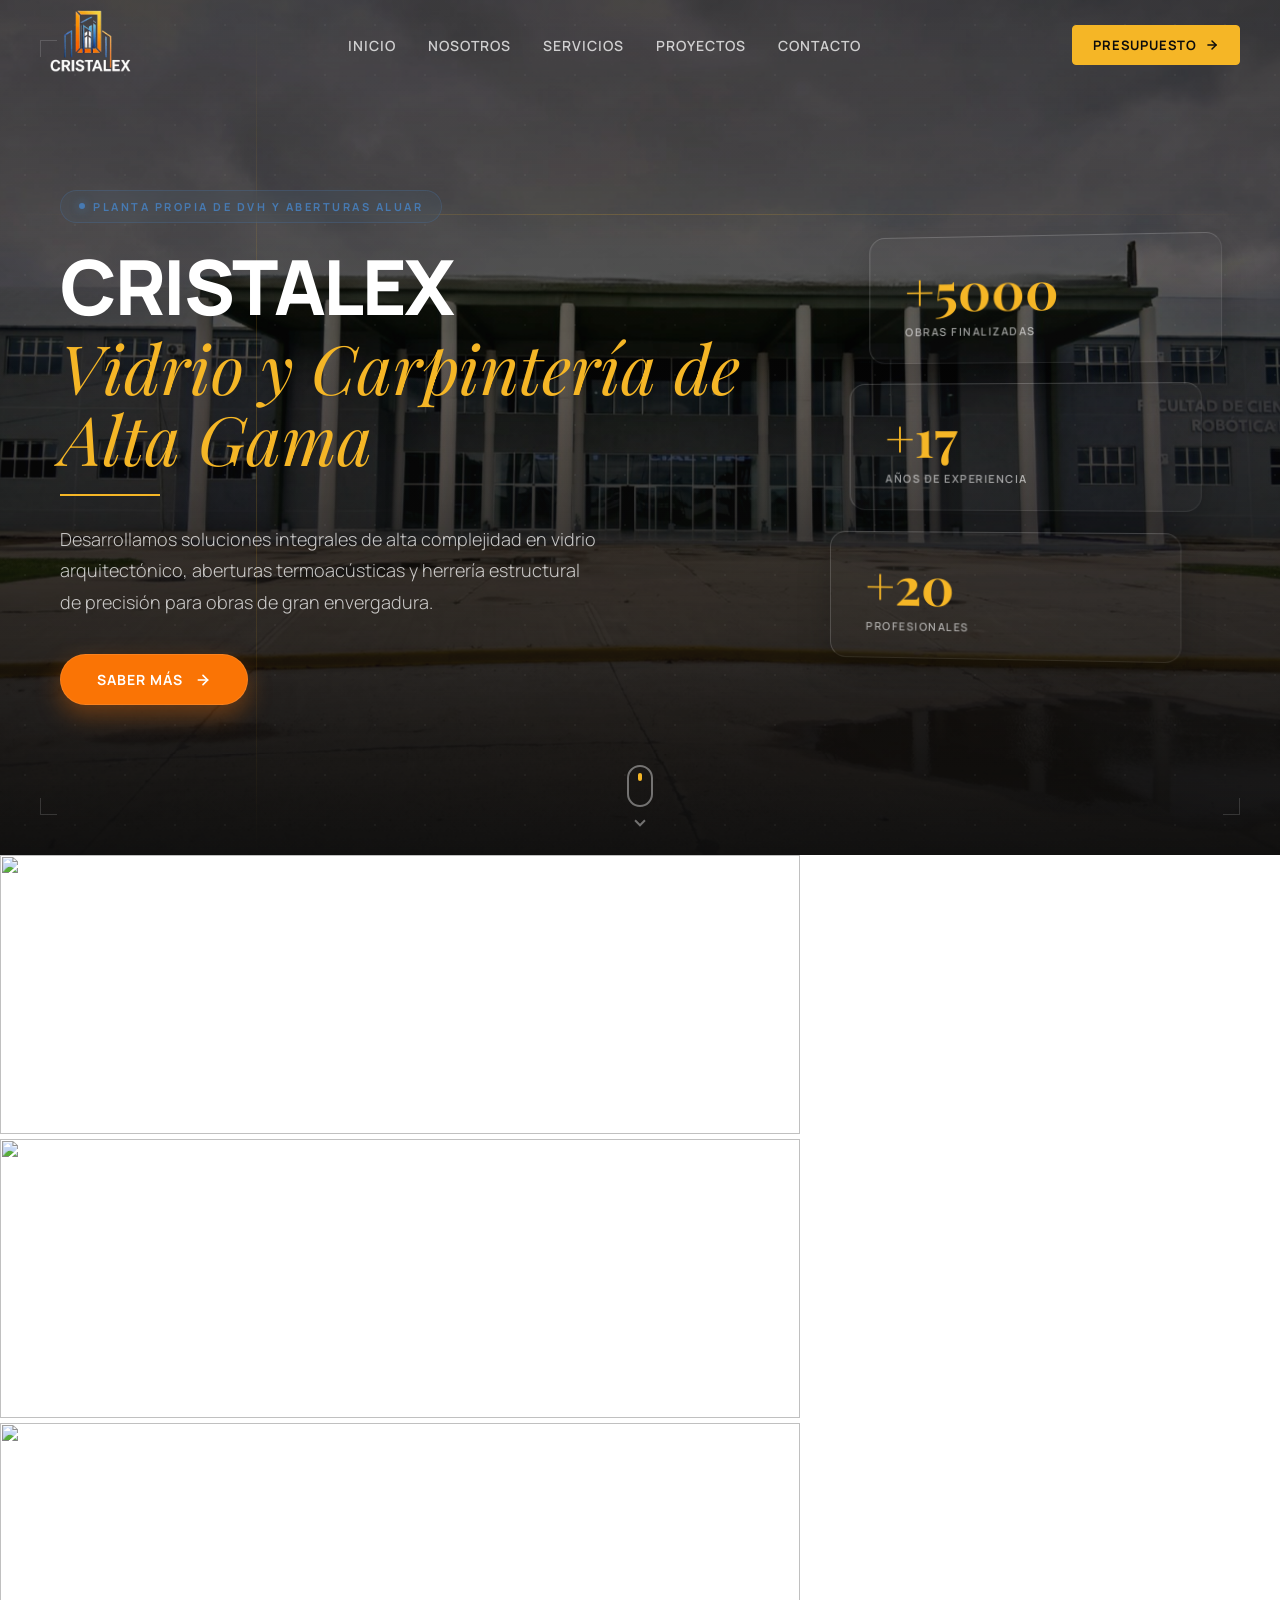
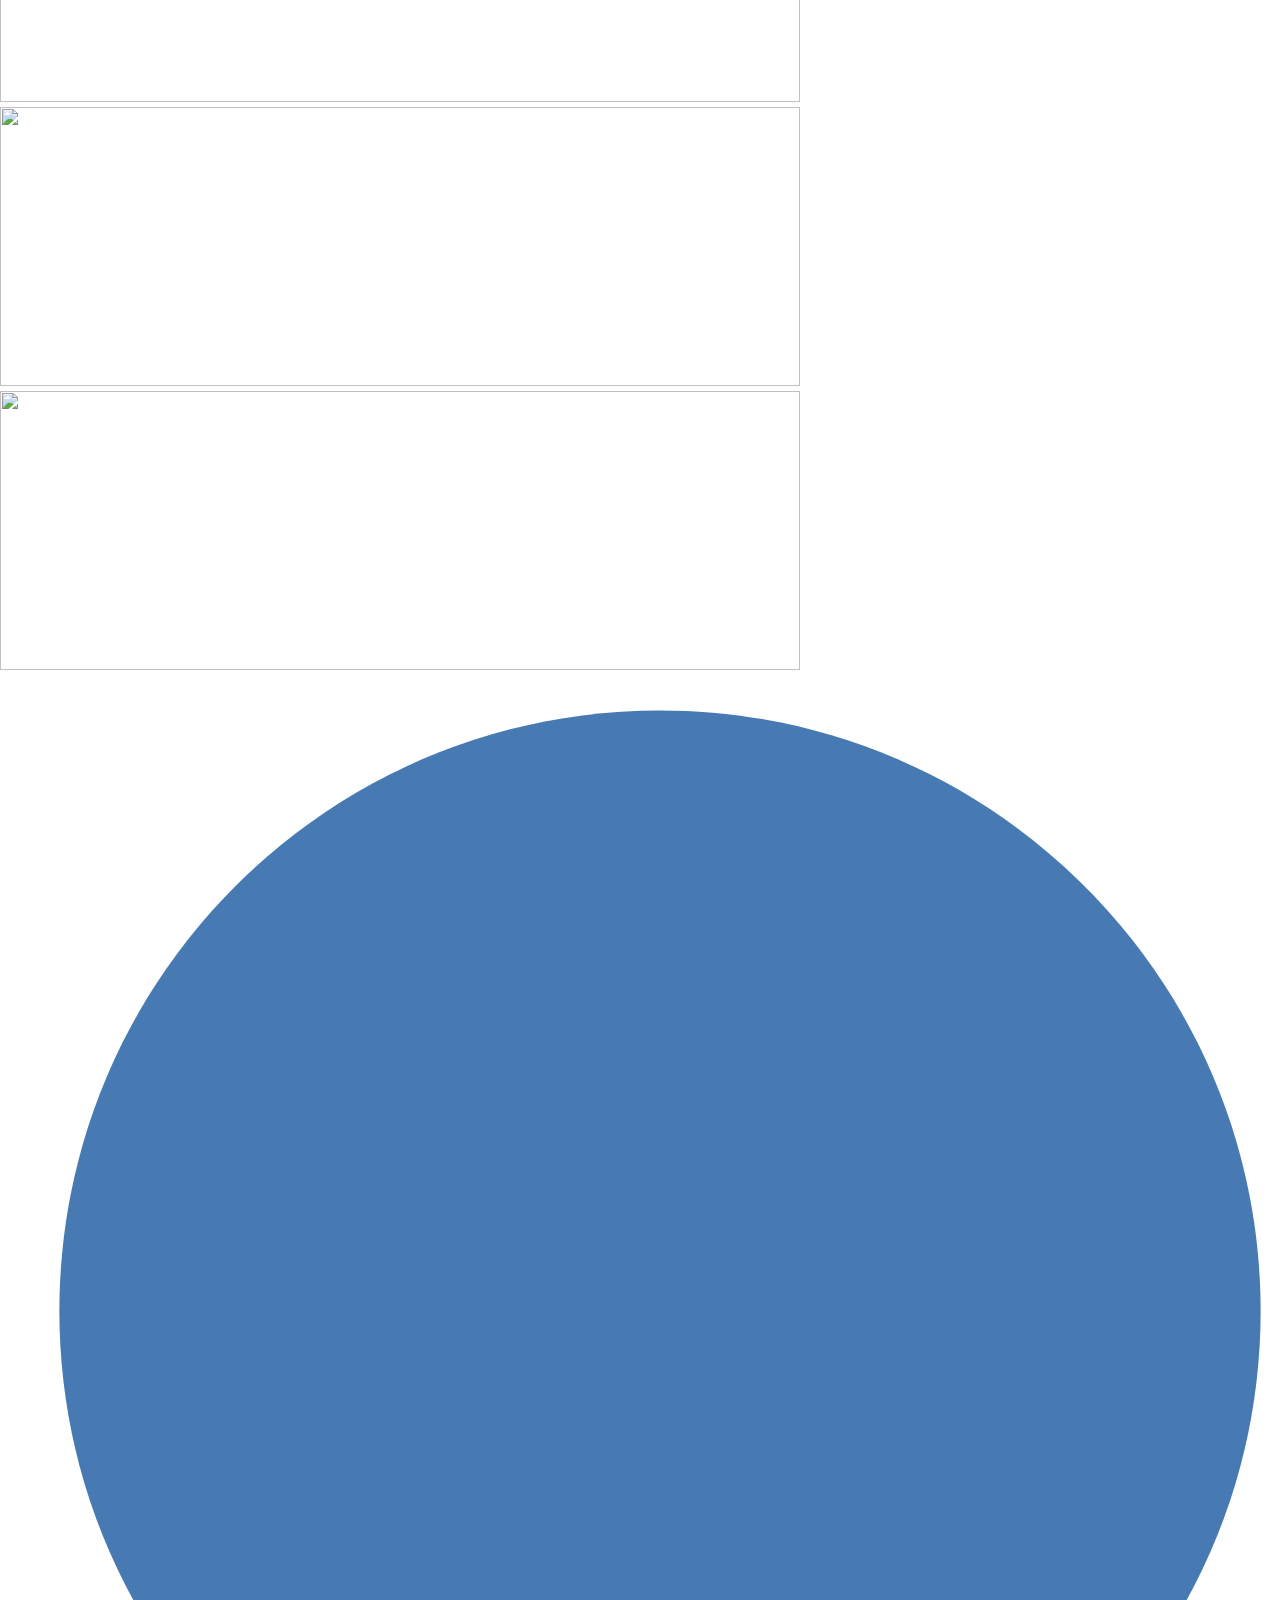
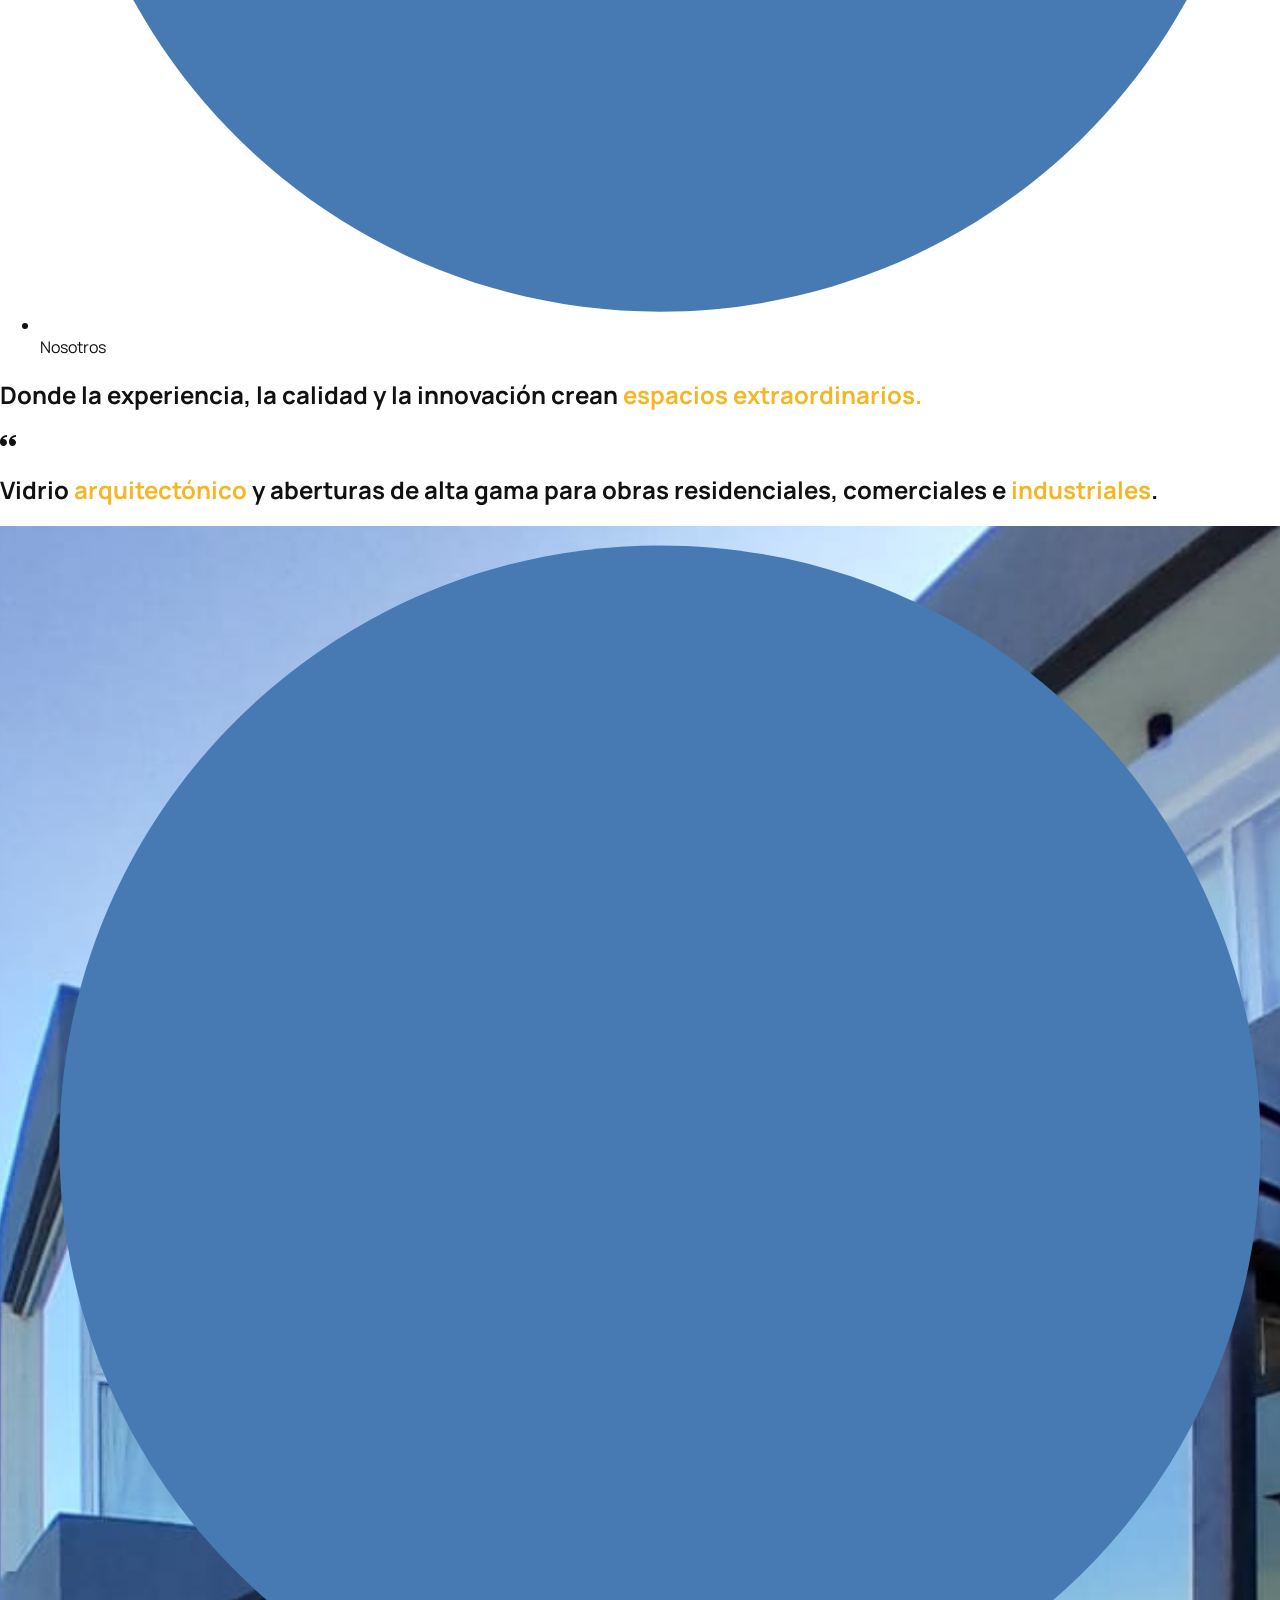
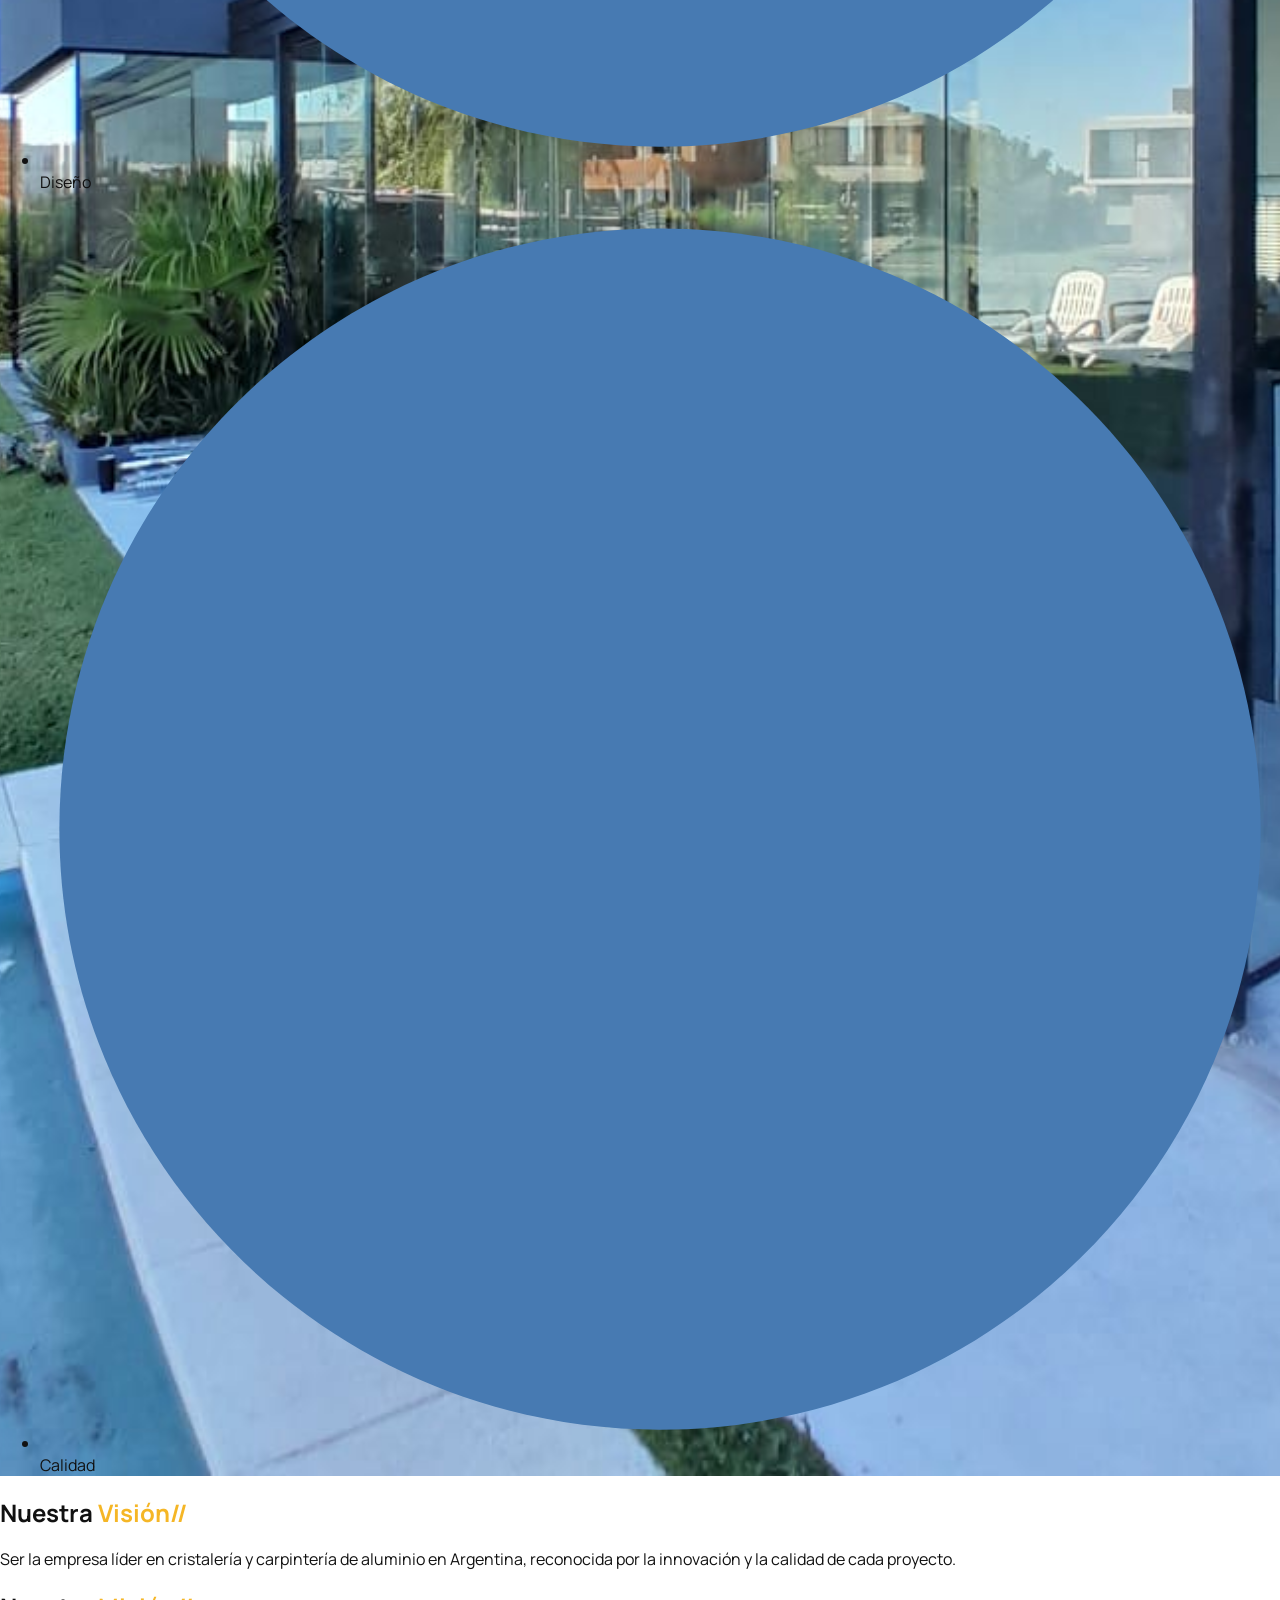
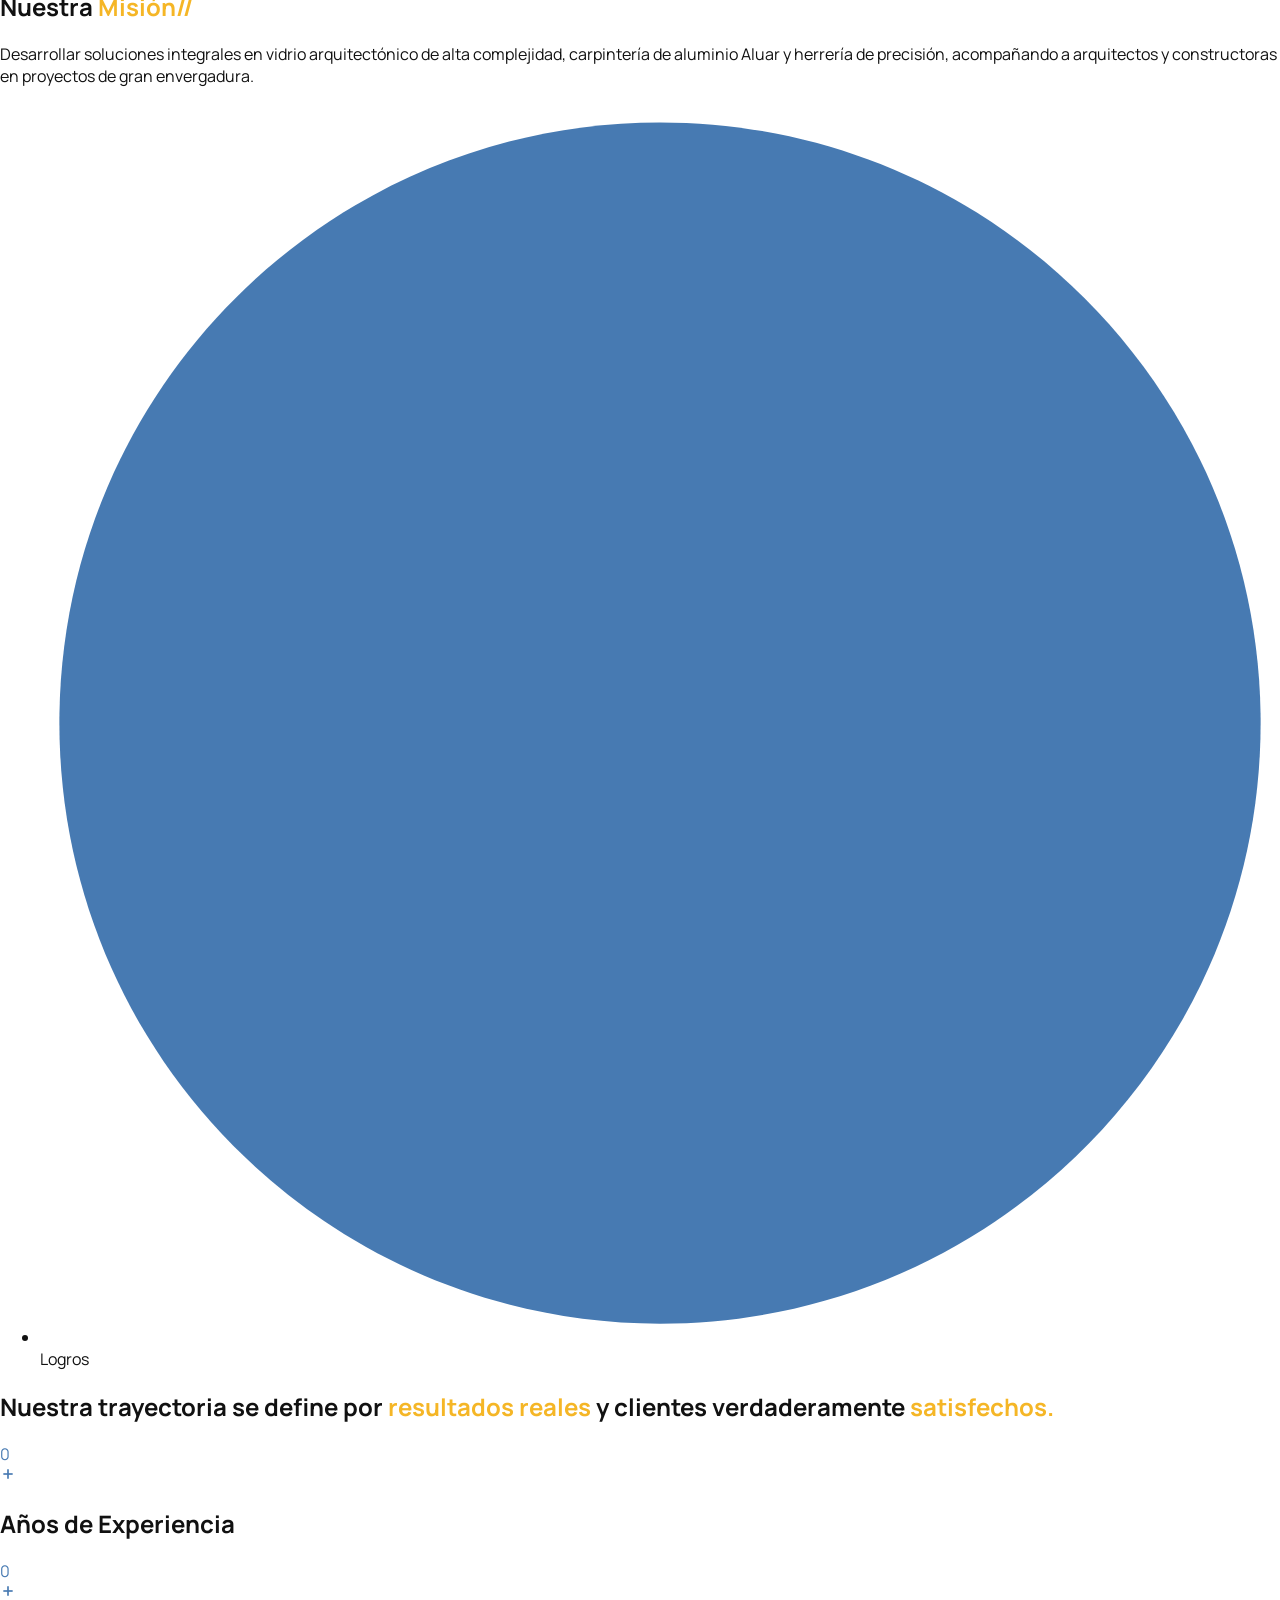
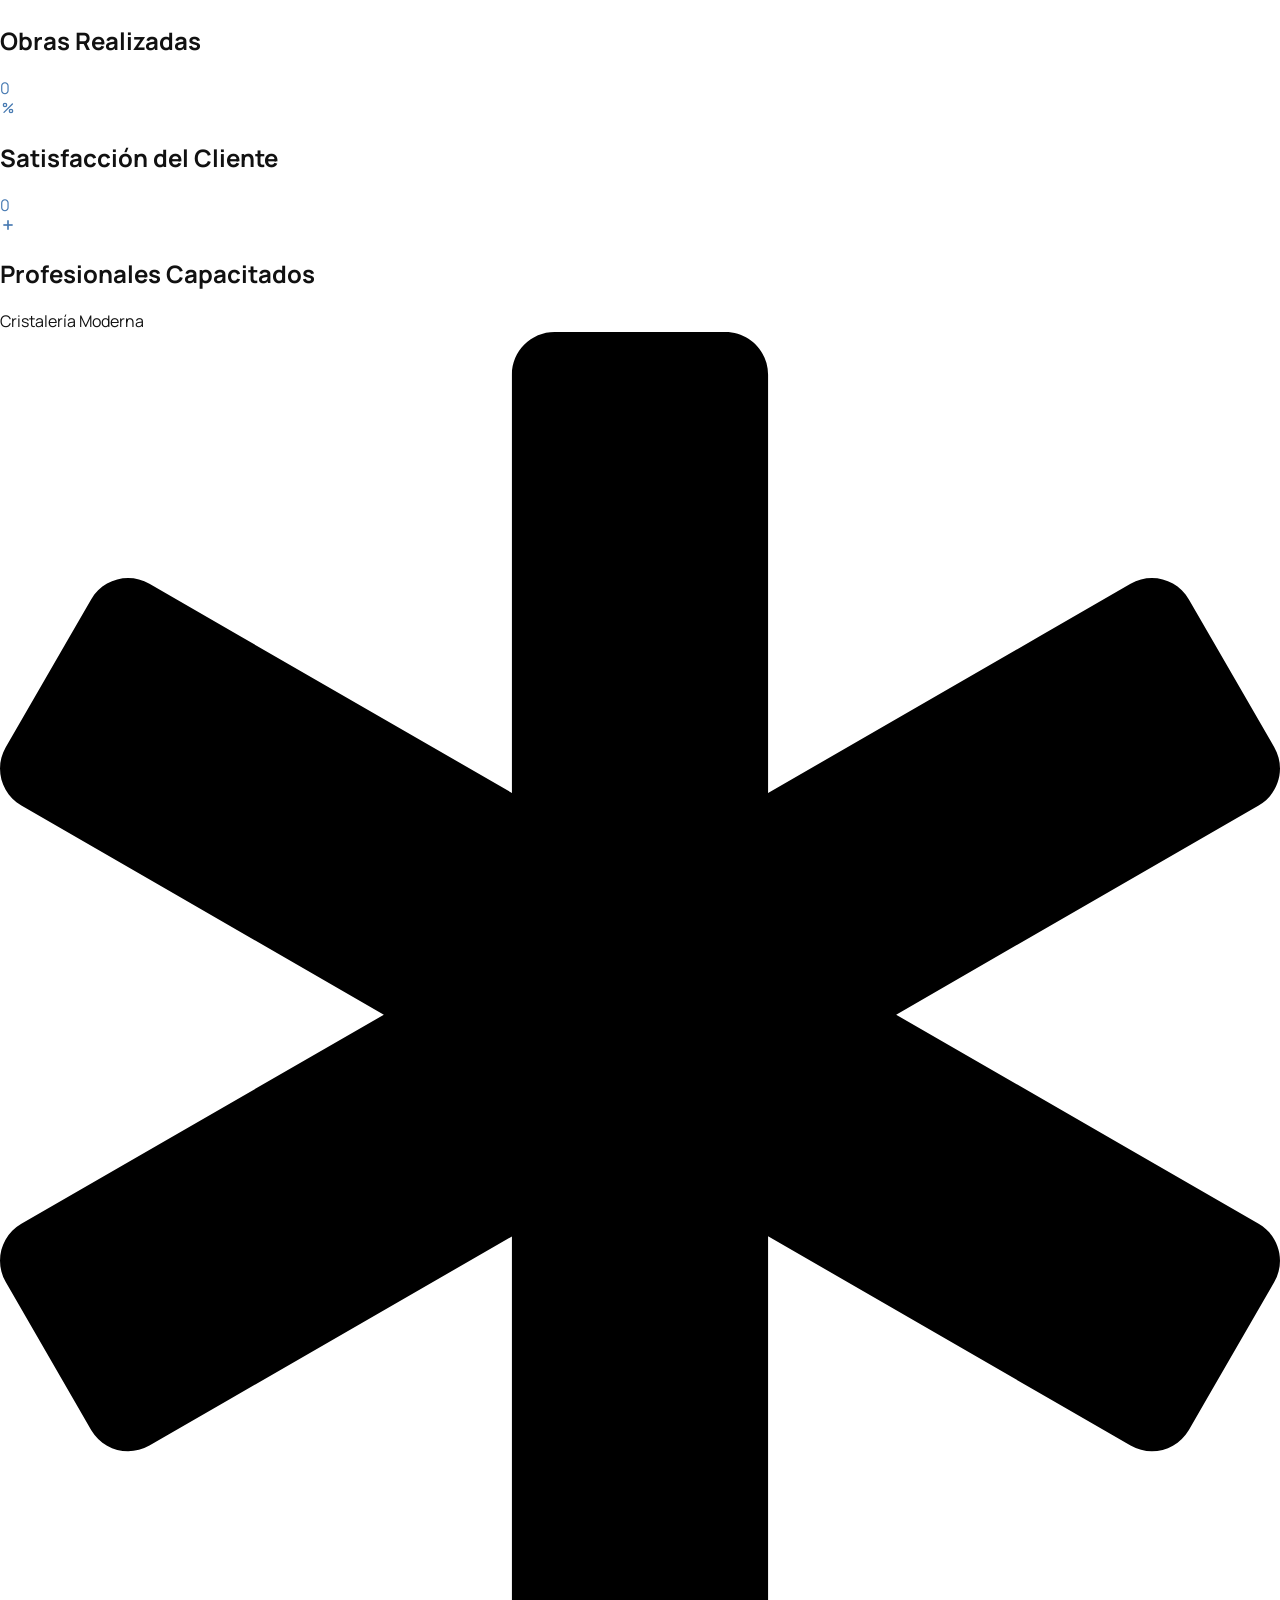
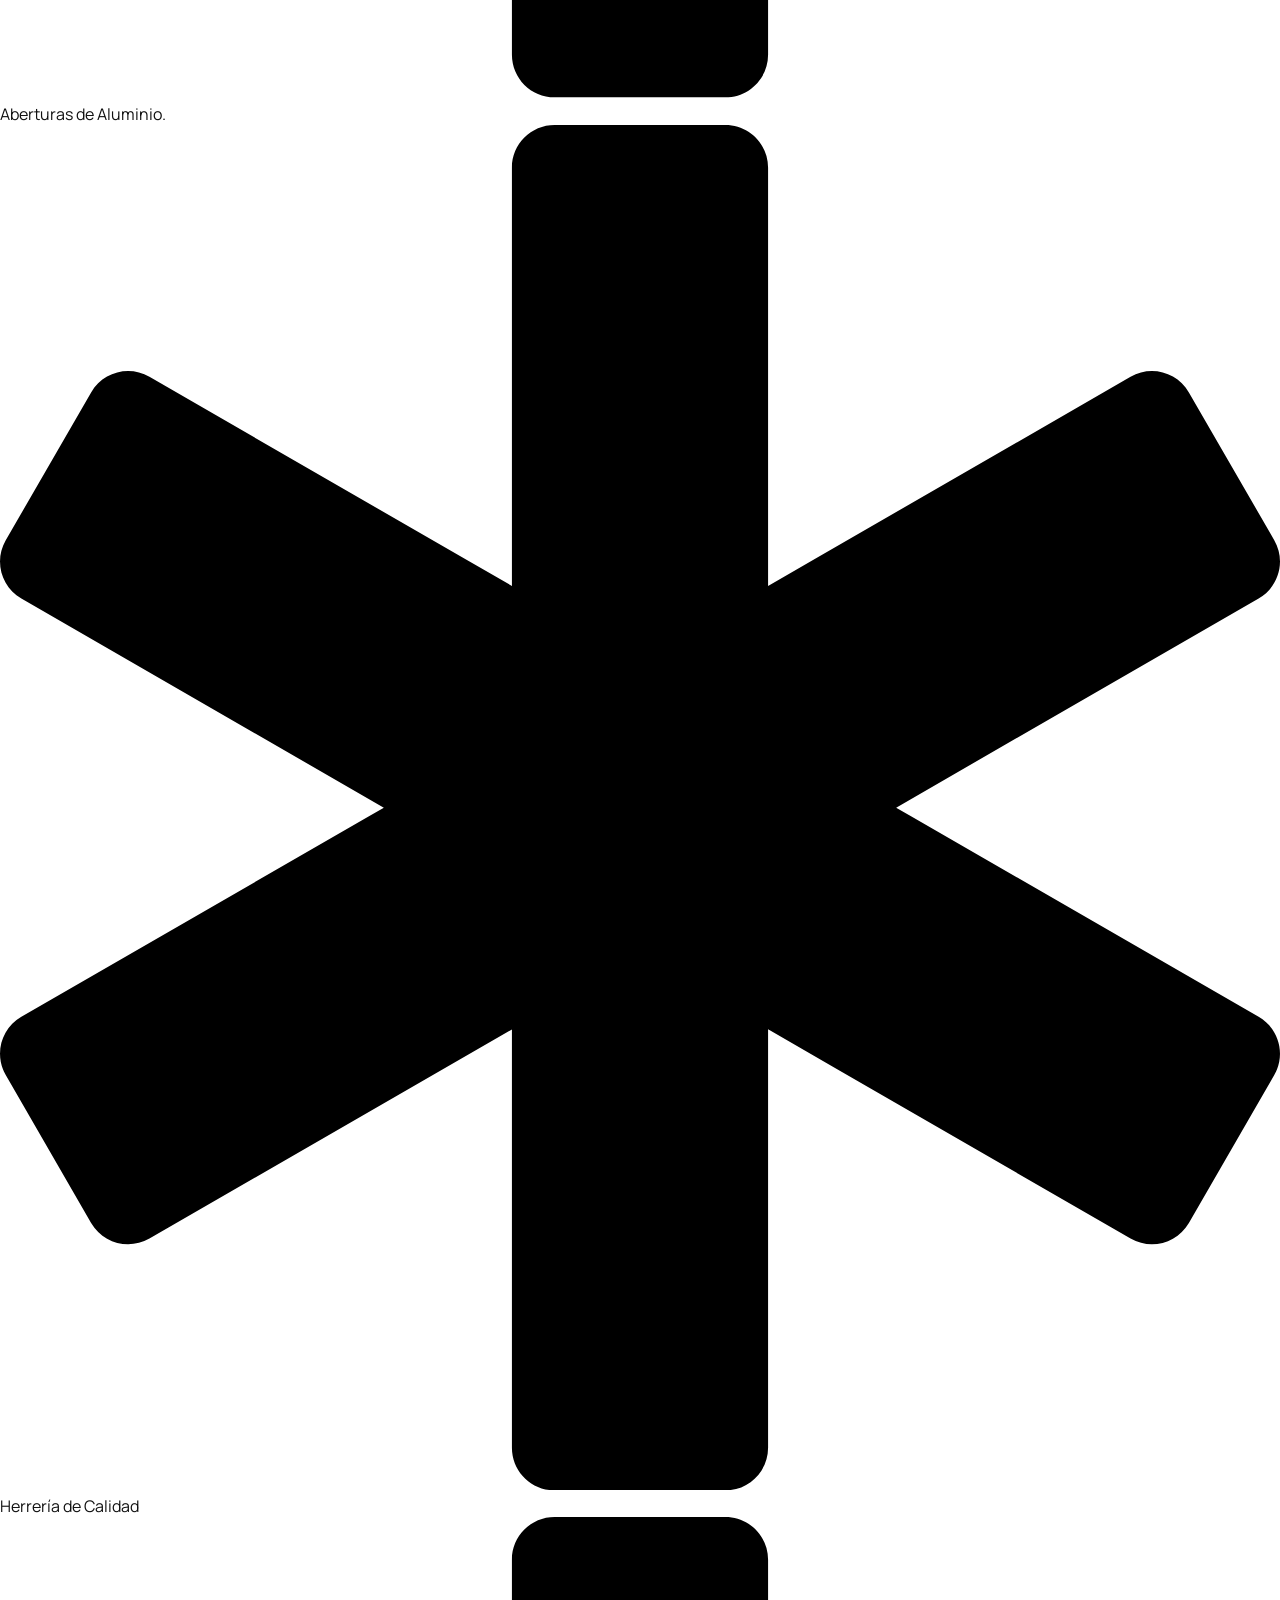
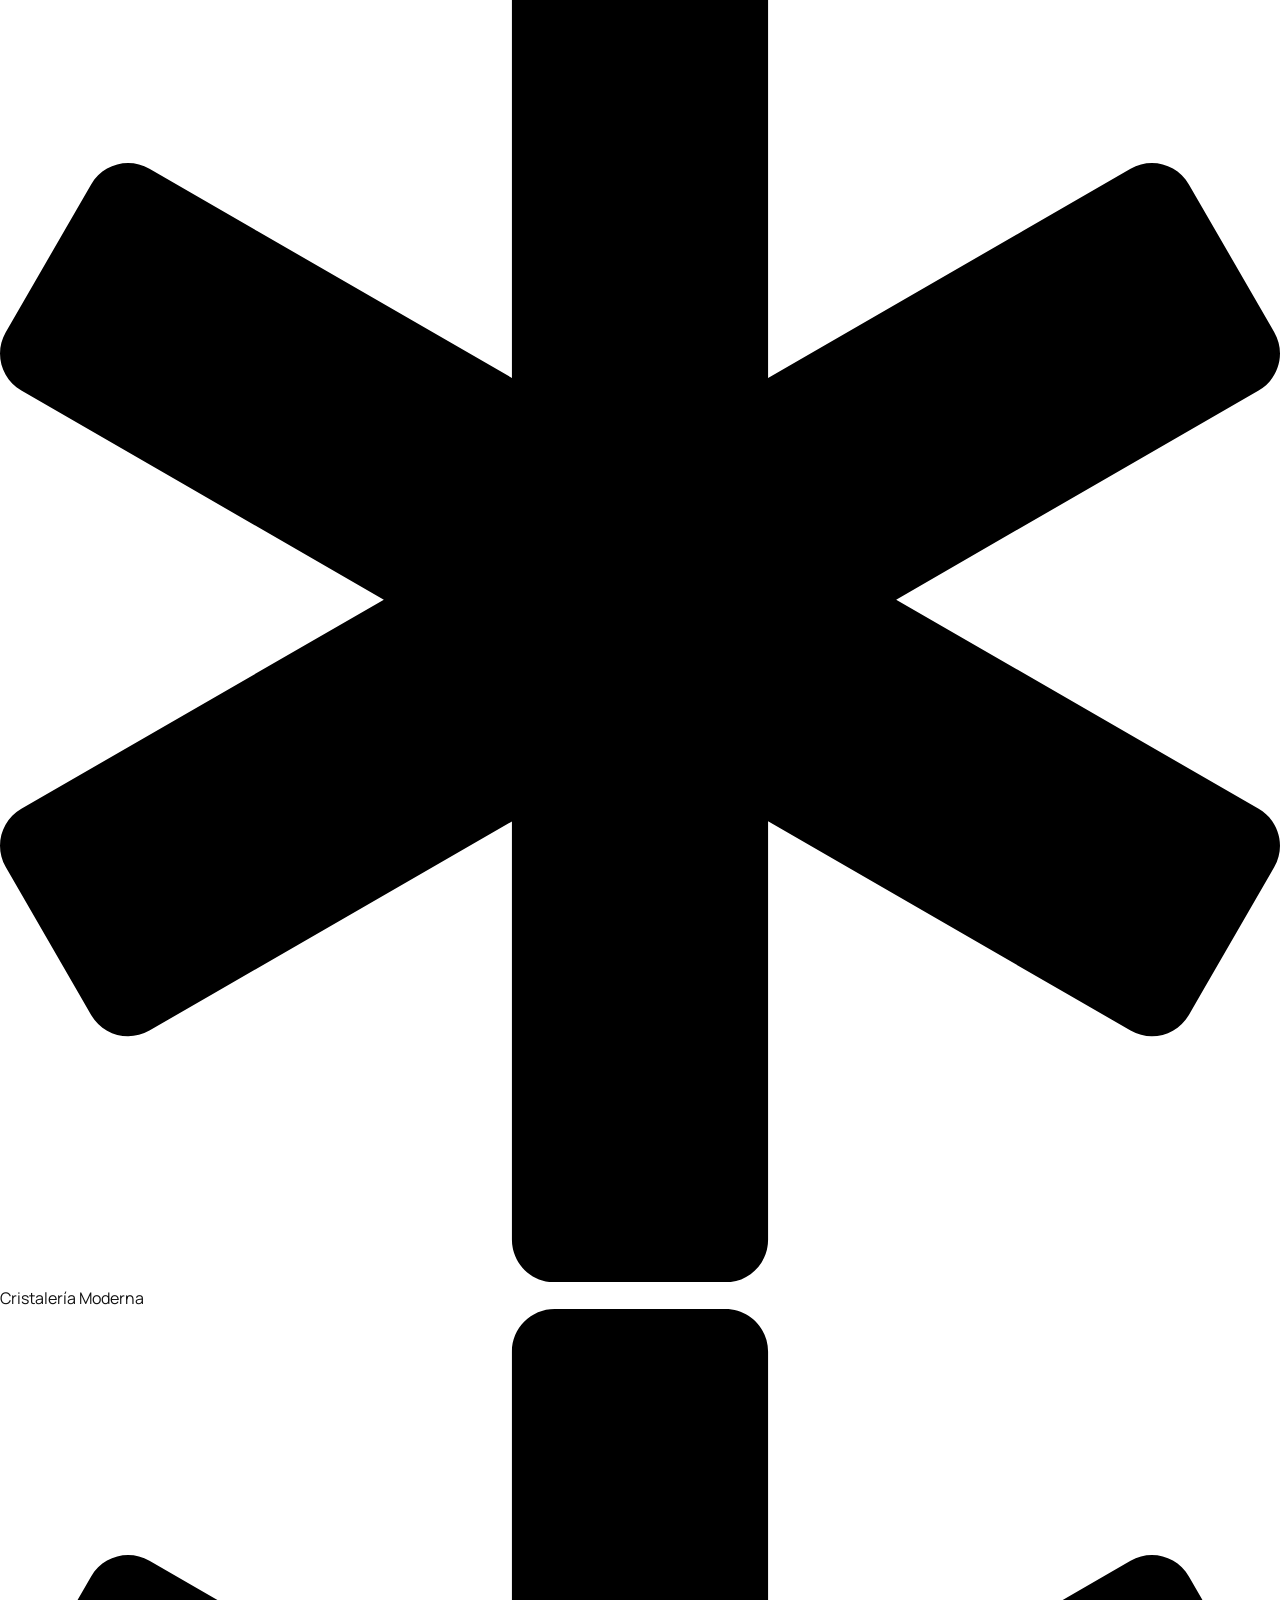
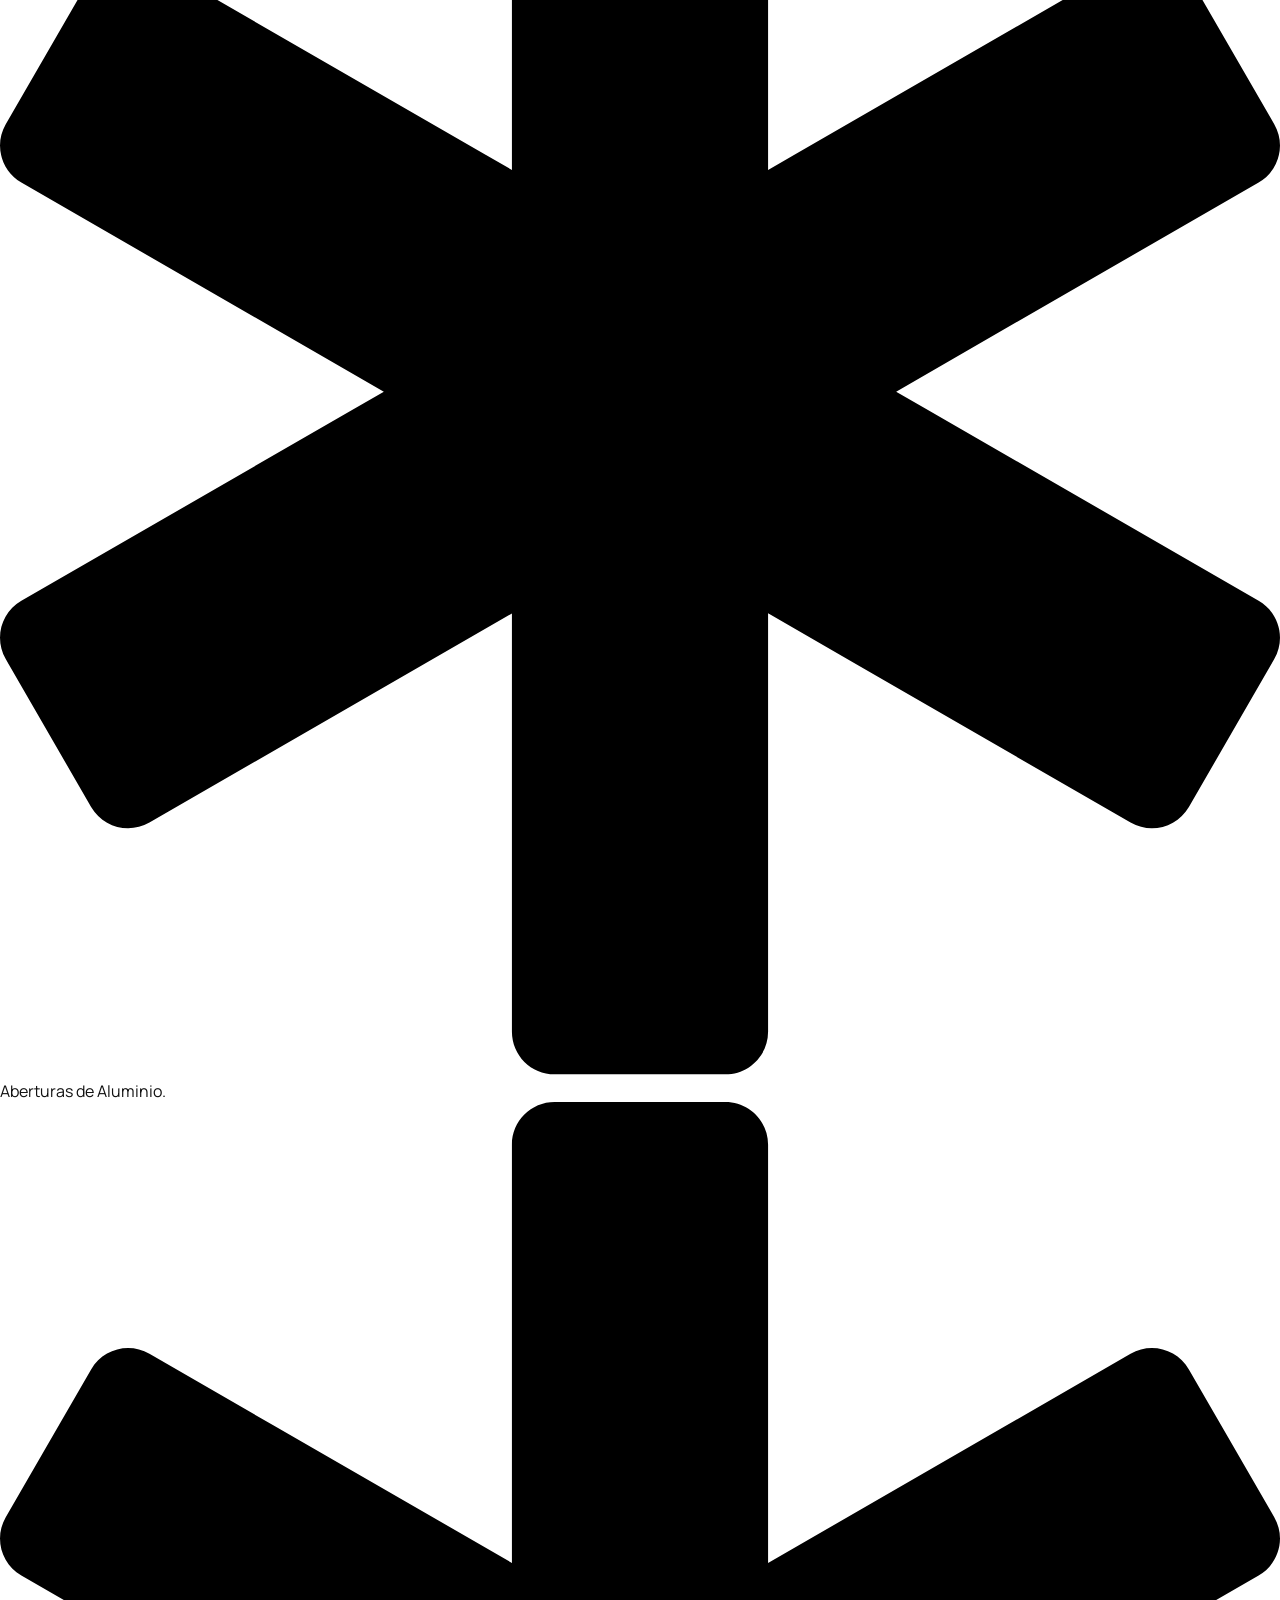
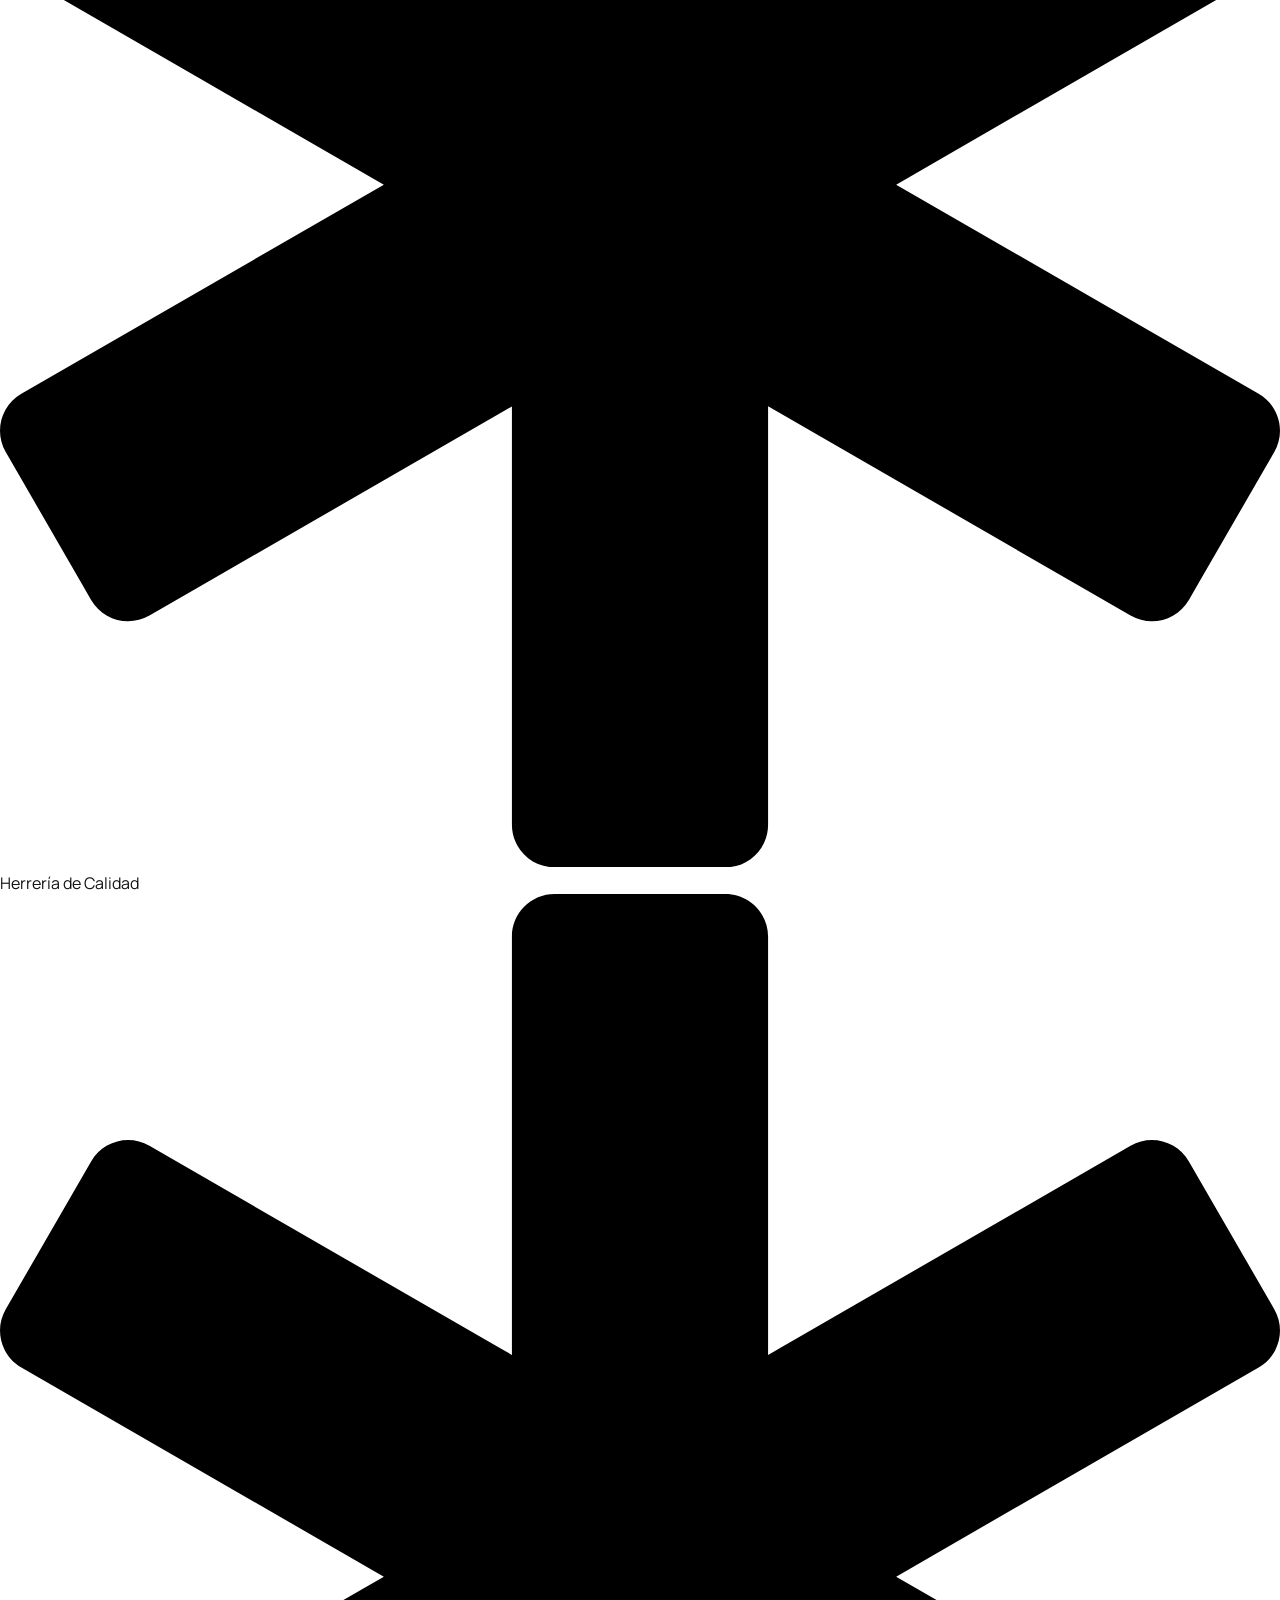
==== index.html @ c8bbde44 "fix(home): replace generic architecture and old building photos in index.html with new real project " ====
<!DOCTYPE html>
<html lang="en-US">

<head>
  <meta charset="UTF-8" />
  <meta name="viewport" content="width=device-width, initial-scale=1" />
  <link rel="profile" href="http://gmpg.org/xfn/11" />
  <link rel="pingback" href="https://templatekit.kitprostudio.com/archryze/xmlrpc.php" />
  <title>Cristalex - Construcciones Vidriadas</title>
  <meta name='robots' content='max-image-preview:large' />
  <link rel="alternate" type="application/rss+xml" title=" &raquo; Feed"
    href="https://templatekit.kitprostudio.com/archryze/feed/" />
  <link rel="alternate" type="application/rss+xml" title=" &raquo; Comments Feed"
    href="https://templatekit.kitprostudio.com/archryze/comments/feed/" />
  <link rel="alternate" title="oEmbed (JSON)" type="application/json+oembed"
    href="https://templatekit.kitprostudio.com/archryze/wp-json/oembed/1.0/embed?url=https%3A%2F%2Ftemplatekit.kitprostudio.com%2Farchryze%2F" />
  <link rel="alternate" title="oEmbed (XML)" type="text/xml+oembed"
    href="https://templatekit.kitprostudio.com/archryze/wp-json/oembed/1.0/embed?url=https%3A%2F%2Ftemplatekit.kitprostudio.com%2Farchryze%2F&#038;format=xml" />
  <style id="wp-img-auto-sizes-contain-inline-css">
    img:is([sizes=auto i], [sizes^="auto," i]) {
      contain-intrinsic-size: 3000px 1500px
    }

    /*# sourceURL=wp-img-auto-sizes-contain-inline-css */
  </style>
  <link rel='stylesheet' id='font-awesome-5-all-css'
    href='https://templatekit.kitprostudio.com/archryze/wp-content/plugins/elementor/assets/lib/font-awesome/css/all.min.css?ver=4.0.9'
    media='all' />
  <link rel='stylesheet' id='font-awesome-4-shim-css'
    href='https://templatekit.kitprostudio.com/archryze/wp-content/plugins/elementor/assets/lib/font-awesome/css/v4-shims.min.css?ver=4.0.9'
    media='all' />
  <link rel='stylesheet' id='hfe-widgets-style-css'
    href='https://templatekit.kitprostudio.com/archryze/wp-content/plugins/header-footer-elementor/inc/widgets-css/frontend.css?ver=2.8.1'
    media='all' />
  <link rel='stylesheet' id='jkit-elements-main-css'
    href='https://templatekit.kitprostudio.com/archryze/wp-content/plugins/jeg-elementor-kit/assets/css/elements/main.css?ver=3.0.2'
    media='all' />
  <style id="wp-emoji-styles-inline-css">
    img.wp-smiley,
    img.emoji {
      display: inline !important;
      border: none !important;
      box-shadow: none !important;
      height: 1em !important;
      width: 1em !important;
      margin: 0 0.07em !important;
      vertical-align: -0.1em !important;
      background: none !important;
      padding: 0 !important;
    }

    /*# sourceURL=wp-emoji-styles-inline-css */
  </style>
  <link rel='stylesheet' id='gutenkit-frontend-common-css'
    href='https://templatekit.kitprostudio.com/archryze/wp-content/plugins/gutenkit-blocks-addon/build/gutenkit/frontend-common.css?ver=a28538744097629e283d'
    media='all' />
  <link rel='stylesheet' id='popup-builder-block-global-css'
    href='https://templatekit.kitprostudio.com/archryze/wp-content/plugins/popup-builder-block/build/popup/global.css?ver=2.2.2'
    media='all' />
  <link rel='stylesheet' id='template-kit-export-css'
    href='https://templatekit.kitprostudio.com/archryze/wp-content/plugins/template-kit-export/assets/public/template-kit-export-public.css?ver=1.0.23'
    media='all' />
  <link rel='stylesheet' id='xs-front-style-css'
    href='https://templatekit.kitprostudio.com/archryze/wp-content/plugins/wp-social/assets/css/frontend.css?ver=3.1.6'
    media='all' />
  <link rel='stylesheet' id='xs_login_font_login_css-css'
    href='https://templatekit.kitprostudio.com/archryze/wp-content/plugins/wp-social/assets/css/font-icon.css?ver=3.1.6'
    media='all' />
  <link rel='stylesheet' id='hfe-style-css'
    href='https://templatekit.kitprostudio.com/archryze/wp-content/plugins/header-footer-elementor/assets/css/header-footer-elementor.css?ver=2.8.1'
    media='all' />
  <link rel='stylesheet' id='elementor-frontend-css'
    href='https://templatekit.kitprostudio.com/archryze/wp-content/plugins/elementor/assets/css/frontend.min.css?ver=4.0.9'
    media='all' />
  <link rel='stylesheet' id='elementor-post-5-css'
    href='https://templatekit.kitprostudio.com/archryze/wp-content/uploads/sites/65/elementor/css/post-5.css?ver=1779432878'
    media='all' />
  <link rel='stylesheet' id='widget-spacer-css'
    href='https://templatekit.kitprostudio.com/archryze/wp-content/plugins/elementor/assets/css/widget-spacer.min.css?ver=4.0.9'
    media='all' />
  <link rel='stylesheet' id='e-animation-fadeIn-css'
    href='https://templatekit.kitprostudio.com/archryze/wp-content/plugins/elementor/assets/lib/animations/styles/fadeIn.min.css?ver=4.0.9'
    media='all' />
  <link rel='stylesheet' id='widget-heading-css'
    href='https://templatekit.kitprostudio.com/archryze/wp-content/plugins/elementor/assets/css/widget-heading.min.css?ver=4.0.9'
    media='all' />
  <link rel='stylesheet' id='widget-icon-list-css'
    href='https://templatekit.kitprostudio.com/archryze/wp-content/plugins/elementor/assets/css/widget-icon-list.min.css?ver=4.0.9'
    media='all' />
  <link rel='stylesheet' id='e-animation-grow-css'
    href='https://templatekit.kitprostudio.com/archryze/wp-content/plugins/elementor/assets/lib/animations/styles/e-animation-grow.min.css?ver=4.0.9'
    media='all' />
  <link rel='stylesheet' id='widget-image-css'
    href='https://templatekit.kitprostudio.com/archryze/wp-content/plugins/elementor/assets/css/widget-image.min.css?ver=4.0.9'
    media='all' />
  <link rel='stylesheet' id='widget-counter-css'
    href='https://templatekit.kitprostudio.com/archryze/wp-content/plugins/elementor/assets/css/widget-counter.min.css?ver=4.0.9'
    media='all' />
  <link rel='stylesheet' id='widget-nested-accordion-css'
    href='https://templatekit.kitprostudio.com/archryze/wp-content/plugins/elementor/assets/css/widget-nested-accordion.min.css?ver=4.0.9'
    media='all' />
  <link rel='stylesheet' id='elementor-post-586-css'
    href='https://templatekit.kitprostudio.com/archryze/wp-content/uploads/sites/65/elementor/css/post-586.css?ver=1779432880'
    media='all' />
  <link rel='stylesheet' id='elementor-post-523-css'
    href='https://templatekit.kitprostudio.com/archryze/wp-content/uploads/sites/65/elementor/css/post-523.css?ver=1779432880'
    media='all' />
  <link rel='stylesheet' id='elementor-post-528-css'
    href='https://templatekit.kitprostudio.com/archryze/wp-content/uploads/sites/65/elementor/css/post-528.css?ver=1779432880'
    media='all' />
  <link rel='stylesheet' id='gutenkit-third-party-editor-compatibility-css'
    href='https://templatekit.kitprostudio.com/archryze/wp-content/plugins/popup-builder-block/build/compatibility/frontend.css?ver=3d448a7df93bfa355643'
    media='all' />
  <link rel='stylesheet' id='qi-addons-for-elementor-grid-style-css'
    href='https://templatekit.kitprostudio.com/archryze/wp-content/plugins/qi-addons-for-elementor/assets/css/grid.min.css?ver=1.9.5'
    media='all' />
  <link rel='stylesheet' id='qi-addons-for-elementor-helper-parts-style-css'
    href='https://templatekit.kitprostudio.com/archryze/wp-content/plugins/qi-addons-for-elementor/assets/css/helper-parts.min.css?ver=1.9.5'
    media='all' />
  <link rel='stylesheet' id='qi-addons-for-elementor-style-css'
    href='https://templatekit.kitprostudio.com/archryze/wp-content/plugins/qi-addons-for-elementor/assets/css/main.min.css?ver=1.9.5'
    media='all' />
  <link rel='stylesheet' id='cute-alert-css'
    href='https://templatekit.kitprostudio.com/archryze/wp-content/plugins/metform/public/assets/lib/cute-alert/style.css?ver=4.1.2'
    media='all' />
  <link rel='stylesheet' id='text-editor-style-css'
    href='https://templatekit.kitprostudio.com/archryze/wp-content/plugins/metform/public/assets/css/text-editor.css?ver=4.1.2'
    media='all' />
  <link rel='stylesheet' id='wur_content_css-css'
    href='https://templatekit.kitprostudio.com/archryze/wp-content/plugins/wp-ultimate-review/assets/public/css/content-page.css?ver=2.3.7'
    media='all' />
  <link rel='stylesheet' id='dashicons-css'
    href='https://templatekit.kitprostudio.com/archryze/wp-includes/css/dashicons.min.css?ver=7.0' media='all' />
  <link rel='stylesheet' id='hello-elementor-css'
    href='https://templatekit.kitprostudio.com/archryze/wp-content/themes/hello-elementor/assets/css/reset.css?ver=3.4.5'
    media='all' />
  <link rel='stylesheet' id='hello-elementor-theme-style-css'
    href='https://templatekit.kitprostudio.com/archryze/wp-content/themes/hello-elementor/assets/css/theme.css?ver=3.4.5'
    media='all' />
  <link rel='stylesheet' id='hello-elementor-header-footer-css'
    href='https://templatekit.kitprostudio.com/archryze/wp-content/themes/hello-elementor/assets/css/header-footer.css?ver=3.4.5'
    media='all' />
  <link rel='stylesheet' id='swiper-css'
    href='https://templatekit.kitprostudio.com/archryze/wp-content/plugins/qi-addons-for-elementor/assets/plugins/swiper/8.4.5/swiper.min.css?ver=8.4.5'
    media='all' />
  <link rel='stylesheet' id='hfe-elementor-icons-css'
    href='https://templatekit.kitprostudio.com/archryze/wp-content/plugins/elementor/assets/lib/eicons/css/elementor-icons.min.css?ver=5.34.0'
    media='all' />
  <link rel='stylesheet' id='hfe-icons-list-css'
    href='https://templatekit.kitprostudio.com/archryze/wp-content/plugins/elementor/assets/css/widget-icon-list.min.css?ver=3.24.3'
    media='all' />
  <link rel='stylesheet' id='hfe-social-icons-css'
    href='https://templatekit.kitprostudio.com/archryze/wp-content/plugins/elementor/assets/css/widget-social-icons.min.css?ver=3.24.0'
    media='all' />
  <link rel='stylesheet' id='hfe-social-share-icons-brands-css'
    href='https://templatekit.kitprostudio.com/archryze/wp-content/plugins/elementor/assets/lib/font-awesome/css/brands.css?ver=5.15.3'
    media='all' />
  <link rel='stylesheet' id='hfe-social-share-icons-fontawesome-css'
    href='https://templatekit.kitprostudio.com/archryze/wp-content/plugins/elementor/assets/lib/font-awesome/css/fontawesome.css?ver=5.15.3'
    media='all' />
  <link rel='stylesheet' id='hfe-nav-menu-icons-css'
    href='https://templatekit.kitprostudio.com/archryze/wp-content/plugins/elementor/assets/lib/font-awesome/css/solid.css?ver=5.15.3'
    media='all' />
  <link rel='stylesheet' id='ekit-widget-styles-css'
    href='https://templatekit.kitprostudio.com/archryze/wp-content/plugins/elementskit-lite/widgets/init/assets/css/widget-styles.css?ver=3.7.8'
    media='all' />
  <link rel='stylesheet' id='ekit-responsive-css'
    href='https://templatekit.kitprostudio.com/archryze/wp-content/plugins/elementskit-lite/widgets/init/assets/css/responsive.css?ver=3.7.8'
    media='all' />
  <link rel='stylesheet' id='elementor-gf-manrope-css'
    href='https://fonts.googleapis.com/css?family=Manrope:100,100italic,200,200italic,300,300italic,400,400italic,500,500italic,600,600italic,700,700italic,800,800italic,900,900italic&#038;display=swap'
    media='all' />
  <link rel='stylesheet' id='elementor-gf-roboto-css'
    href='https://fonts.googleapis.com/css?family=Roboto:100,100italic,200,200italic,300,300italic,400,400italic,500,500italic,600,600italic,700,700italic,800,800italic,900,900italic&#038;display=swap'
    media='all' />
  <link rel='stylesheet' id='elementor-gf-playfairdisplay-css'
    href='https://fonts.googleapis.com/css?family=Playfair+Display:100,100italic,200,200italic,300,300italic,400,400italic,500,500italic,600,600italic,700,700italic,800,800italic,900,900italic&#038;display=swap'
    media='all' />
  <link rel='stylesheet' id='elementor-icons-ekiticons-css'
    href='https://templatekit.kitprostudio.com/archryze/wp-content/plugins/elementskit-lite/modules/elementskit-icon-pack/assets/css/ekiticons.css?ver=3.7.8'
    media='all' />
  <link rel='stylesheet' id='elementor-icons-jkiticon-css'
    href='https://templatekit.kitprostudio.com/archryze/wp-content/plugins/jeg-elementor-kit/assets/fonts/jkiticon/jkiticon.css?ver=3.0.2'
    media='all' />
  <script id="font-awesome-4-shim-js"
    src="https://templatekit.kitprostudio.com/archryze/wp-content/plugins/elementor/assets/lib/font-awesome/js/v4-shims.min.js?ver=4.0.9"></script>
  <script id="jquery-core-js"
    src="https://templatekit.kitprostudio.com/archryze/wp-includes/js/jquery/jquery.min.js?ver=3.7.1"></script>
  <script id="jquery-migrate-js"
    src="https://templatekit.kitprostudio.com/archryze/wp-includes/js/jquery/jquery-migrate.min.js?ver=3.4.1"></script>
  <script id="jquery-js-after">
    !function ($) { "use strict"; $(document).ready(function () { $(this).scrollTop() > 100 && $(".hfe-scroll-to-top-wrap").removeClass("hfe-scroll-to-top-hide"), $(window).scroll(function () { $(this).scrollTop() < 100 ? $(".hfe-scroll-to-top-wrap").fadeOut(300) : $(".hfe-scroll-to-top-wrap").fadeIn(300) }), $(".hfe-scroll-to-top-wrap").on("click", function () { $("html, body").animate({ scrollTop: 0 }, 300); return !1 }) }) }(jQuery);
    !function ($) { 'use strict'; $(document).ready(function () { var bar = $('.hfe-reading-progress-bar'); if (!bar.length) return; $(window).on('scroll', function () { var s = $(window).scrollTop(), d = $(document).height() - $(window).height(), p = d ? s / d * 100 : 0; bar.css('width', p + '%') }); }); }(jQuery);
    //# sourceURL=jquery-js-after
  </script>
  <script id="template-kit-export-js"
    src="https://templatekit.kitprostudio.com/archryze/wp-content/plugins/template-kit-export/assets/public/template-kit-export-public.js?ver=1.0.23"></script>
  <script id="xs_front_main_js-js-extra">
    var rest_config = { "rest_url": "https://templatekit.kitprostudio.com/archryze/wp-json/", "nonce": "a85788f4dc", "insta_enabled": "" };
    //# sourceURL=xs_front_main_js-js-extra
  </script>
  <script id="xs_front_main_js-js"
    src="https://templatekit.kitprostudio.com/archryze/wp-content/plugins/wp-social/assets/js/front-main.js?ver=3.1.6"></script>
  <script id="xs_social_custom-js-extra">
    var rest_api_conf = { "siteurl": "https://templatekit.kitprostudio.com/archryze", "nonce": "a85788f4dc", "root": "https://templatekit.kitprostudio.com/archryze/wp-json/" };
    var wsluFrontObj = { "resturl": "https://templatekit.kitprostudio.com/archryze/wp-json/", "rest_nonce": "a85788f4dc" };
    //# sourceURL=xs_social_custom-js-extra
  </script>
  <script id="xs_social_custom-js"
    src="https://templatekit.kitprostudio.com/archryze/wp-content/plugins/wp-social/assets/js/social-front.js?ver=3.1.6"></script>
  <script id="wur_review_content_script-js"
    src="https://templatekit.kitprostudio.com/archryze/wp-content/plugins/wp-ultimate-review/assets/public/script/content-page.js?ver=2.3.7"></script>
  <link rel="https://api.w.org/" href="https://templatekit.kitprostudio.com/archryze/wp-json/" />
  <link rel="alternate" title="JSON" type="application/json"
    href="https://templatekit.kitprostudio.com/archryze/wp-json/wp/v2/pages/586" />
  <link rel="EditURI" type="application/rsd+xml" title="RSD"
    href="https://templatekit.kitprostudio.com/archryze/xmlrpc.php?rsd" />
  <meta name="generator" content="WordPress 7.0" />
  <link rel="canonical" href="https://templatekit.kitprostudio.com/archryze/" />
  <link rel='shortlink' href='https://templatekit.kitprostudio.com/archryze/' />
  <script
    type='text/javascript'>var breakpoints = [{ "label": "Desktop", "slug": "Desktop", "value": "base", "direction": "max", "isActive": true, "isRequired": true }, { "label": "Tablet", "slug": "Tablet", "value": "1024", "direction": "max", "isActive": true, "isRequired": true }, { "label": "Mobile", "slug": "Mobile", "value": "767", "direction": "max", "isActive": true, "isRequired": true }];</script>
  <meta name="generator"
    content="Elementor 4.0.9; features: e_font_icon_svg, additional_custom_breakpoints; settings: css_print_method-external, google_font-enabled, font_display-swap">
  <style>
    .e-con.e-parent:nth-of-type(n+4):not(.e-lazyloaded):not(.e-no-lazyload),
    .e-con.e-parent:nth-of-type(n+4):not(.e-lazyloaded):not(.e-no-lazyload) * {
      background-image: none !important;
    }

    @media screen and (max-height: 1024px) {

      .e-con.e-parent:nth-of-type(n+3):not(.e-lazyloaded):not(.e-no-lazyload),
      .e-con.e-parent:nth-of-type(n+3):not(.e-lazyloaded):not(.e-no-lazyload) * {
        background-image: none !important;
      }
    }

    @media screen and (max-height: 640px) {

      .e-con.e-parent:nth-of-type(n+2):not(.e-lazyloaded):not(.e-no-lazyload),
      .e-con.e-parent:nth-of-type(n+2):not(.e-lazyloaded):not(.e-no-lazyload) * {
        background-image: none !important;
      }
    }
  </style>
  <!-- Cristalex: override section background images -->
  <style id="cristalex-bg-override">
    /* Hero section background */
    .elementor-element.elementor-element-79d2b749:not(.elementor-motion-effects-element-type-background),
    .elementor-element.elementor-element-79d2b749 > .elementor-motion-effects-container > .elementor-motion-effects-layer {
      background-image: url("img/real_hero_bg.jpg") !important;
      background-position: center center !important;
      background-size: cover !important;
    }
    /* About/Building section background */
    .elementor-element.elementor-element-65a79589:not(.elementor-motion-effects-element-type-background),
    .elementor-element.elementor-element-65a79589 > .elementor-motion-effects-container > .elementor-motion-effects-layer {
      background-image: url("img/real_about_install.jpeg") !important;
      background-position: center center !important;
      background-size: cover !important;
    }
  </style>
  <link rel="stylesheet" href="https://cdnjs.cloudflare.com/ajax/libs/font-awesome/6.5.1/css/all.min.css" />
  <style>
    @font-face {
      font-family: "jkiticon";
      src: url("https://templatekit.kitprostudio.com/archryze/wp-content/plugins/jeg-elementor-kit/assets/fonts/jkiticon/jkiticon.woff2") format("woff2");
      font-weight: normal;
      font-style: normal;
      font-display: swap;
    }

    @font-face {
      font-family: "ekiticons";
      src: url("https://templatekit.kitprostudio.com/archryze/wp-content/plugins/elementskit-lite/modules/elementskit-icon-pack/assets/fonts/ekiticons.woff2") format("woff2");
      font-weight: normal;
      font-style: normal;
      font-display: swap;
    }

    .jki,
    [class^="jki-"],
    [class*=" jki-"] {
      font-family: "jkiticon" !important;
      font-style: normal;
      font-weight: normal;
      font-variant: normal;
      text-transform: none;
      line-height: 1;
      -webkit-font-smoothing: antialiased;
    }

    .ekiticon,
    [class^="icon-"],
    [class*=" icon-"] {
      font-family: "ekiticons" !important;
      font-style: normal;
      font-weight: normal;
      font-variant: normal;
      text-transform: none;
      line-height: 1;
      -webkit-font-smoothing: antialiased;
    }
  </style>
  <link rel="stylesheet" href="cristalex-custom.css" />
</head>

<body
  class="home wp-singular page-template page-template-elementor_header_footer page page-id-586 wp-embed-responsive wp-theme-hello-elementor gutenkit gutenkit-frontend ehf-header ehf-footer ehf-template-hello-elementor ehf-stylesheet-hello-elementor qodef-qi--no-touch qi-addons-for-elementor-1.9.5 jkit-color-scheme hello-elementor-default elementor-default elementor-template-full-width elementor-kit-5 elementor-page elementor-page-586">
  <div id="page" class="hfeed site">

    <header class="cristalex-header">
      <style>
        .cristalex-header {
          position: fixed !important;
          top: 0 !important;
          left: 0 !important;
          width: 100% !important;
          height: 90px !important;
          display: flex !important;
          align-items: center !important;
          z-index: 999999 !important;
          transition: all 0.4s cubic-bezier(0.25, 0.8, 0.25, 1) !important;
          background-color: transparent !important;
          border-bottom: 1px solid transparent !important;
        }

        .cristalex-header.cristalex-scrolled {
          height: 75px !important;
          background-color: rgba(255, 255, 255, 0.96) !important;
          backdrop-filter: blur(16px) !important;
          -webkit-backdrop-filter: blur(16px) !important;
          border-bottom: 1px solid rgba(245, 182, 38, 0.2) !important;
          box-shadow: 0 2px 20px rgba(0, 0, 0, 0.08) !important;
        }

        /* When scrolled (white bg) nav links go dark */
        .cristalex-header.cristalex-scrolled .cristalex-nav-link {
          color: rgba(17, 17, 17, 0.8) !important;
        }

        .cristalex-header.cristalex-scrolled .cristalex-nav-link:hover,
        .cristalex-header.cristalex-scrolled .cristalex-nav-link.active {
          color: #F5B626 !important;
        }


        .cristalex-header-container {
          width: 100% !important;
          max-width: 1240px !important;
          margin: 0 auto !important;
          padding: 0 40px !important;
          display: flex !important;
          align-items: center !important;
          justify-content: space-between !important;
          height: 100% !important;
        }

        .cristalex-header-logo-link {
          display: flex !important;
          align-items: center !important;
          height: 100% !important;
          text-decoration: none !important;
          overflow: visible !important;
        }

        .cristalex-header-logo-img {
          max-height: 96px !important;
          width: auto !important;
          transition: all 0.4s ease !important;
          flex-shrink: 0 !important;
          margin-top: 6px !important;
        }

        .cristalex-header.cristalex-scrolled .cristalex-header-logo-img {
          max-height: 76px !important;
          margin-top: 3px !important;
        }

        .cristalex-header-nav {
          display: flex !important;
          align-items: center !important;
          gap: 32px !important;
        }

        .cristalex-nav-link {
          font-family: 'Manrope', sans-serif !important;
          font-size: 14px !important;
          font-weight: 600 !important;
          color: rgba(255, 255, 255, 0.75) !important;
          text-decoration: none !important;
          text-transform: uppercase !important;
          letter-spacing: 1px !important;
          position: relative !important;
          padding: 8px 0 !important;
          transition: color 0.3s ease !important;
        }

        .cristalex-nav-link:hover,
        .cristalex-nav-link.active {
          color: #F5B626 !important;
        }

        .cristalex-nav-link::after {
          content: '' !important;
          position: absolute !important;
          bottom: 0 !important;
          left: 0 !important;
          width: 0 !important;
          height: 2px !important;
          background-color: #F5B626 !important;
          transition: width 0.3s ease !important;
        }

        .cristalex-nav-link:hover::after,
        .cristalex-nav-link.active::after {
          width: 100% !important;
        }

        .cristalex-header-cta-wrapper {
          display: block !important;
        }

        .cristalex-header-cta-btn {
          font-family: 'Manrope', sans-serif !important;
          display: inline-flex !important;
          align-items: center !important;
          gap: 8px !important;
          background-color: #F5B626 !important;
          color: #0c0c0c !important;
          padding: 10px 20px !important;
          border-radius: 4px !important;
          font-size: 13px !important;
          font-weight: 700 !important;
          text-transform: uppercase !important;
          letter-spacing: 0.8px !important;
          text-decoration: none !important;
          transition: all 0.3s cubic-bezier(0.25, 0.8, 0.25, 1) !important;
          border: 1px solid #F5B626 !important;
        }

        .cristalex-header-cta-btn:hover {
          background-color: transparent !important;
          color: #F5B626 !important;
          box-shadow: 0 0 15px rgba(245, 182, 38, 0.3) !important;
        }

        .cristalex-mobile-toggle {
          display: none !important;
          cursor: pointer !important;
          padding: 10px !important;
          z-index: 1000000 !important;
        }

        .cristalex-hamburger {
          width: 24px !important;
          height: 18px !important;
          display: flex !important;
          flex-direction: column !important;
          justify-content: space-between !important;
          position: relative !important;
        }

        .cristalex-hamburger span {
          display: block !important;
          width: 100% !important;
          height: 2px !important;
          background-color: #ffffff !important;
          transition: all 0.3s cubic-bezier(0.25, 0.8, 0.25, 1) !important;
        }

        .cristalex-mobile-drawer {
          position: fixed !important;
          top: 0 !important;
          left: 0 !important;
          width: 100% !important;
          height: 100vh !important;
          background-color: rgba(12, 12, 12, 0.98) !important;
          backdrop-filter: blur(20px) !important;
          -webkit-backdrop-filter: blur(20px) !important;
          z-index: 999998 !important;
          display: flex !important;
          align-items: center !important;
          justify-content: center !important;
          transition: transform 0.4s cubic-bezier(0.25, 0.8, 0.25, 1) !important;
          transform: translateY(-100%) !important;
        }

        .cristalex-header.cristalex-mobile-active .cristalex-mobile-drawer {
          transform: translateY(0) !important;
        }

        .cristalex-header.cristalex-mobile-active .cristalex-hamburger span:nth-child(1) {
          transform: translateY(8px) rotate(45deg) !important;
        }

        .cristalex-header.cristalex-mobile-active .cristalex-hamburger span:nth-child(2) {
          opacity: 0 !important;
        }

        .cristalex-header.cristalex-mobile-active .cristalex-hamburger span:nth-child(3) {
          transform: translateY(-8px) rotate(-45deg) !important;
        }

        .cristalex-mobile-drawer-links {
          display: flex !important;
          flex-direction: column !important;
          align-items: center !important;
          gap: 28px !important;
          width: 100% !important;
        }

        .cristalex-mobile-link {
          font-family: 'Manrope', sans-serif !important;
          font-size: 20px !important;
          font-weight: 700 !important;
          color: #ffffff !important;
          text-decoration: none !important;
          text-transform: uppercase !important;
          letter-spacing: 2px !important;
          transition: color 0.3s ease !important;
        }

        .cristalex-mobile-link:hover,
        .cristalex-mobile-link.active {
          color: #F5B626 !important;
        }

        .cristalex-mobile-cta {
          font-family: 'Manrope', sans-serif !important;
          display: inline-flex !important;
          align-items: center !important;
          gap: 8px !important;
          background-color: #F5B626 !important;
          color: #0c0c0c !important;
          padding: 14px 28px !important;
          border-radius: 4px !important;
          font-size: 15px !important;
          font-weight: 700 !important;
          text-transform: uppercase !important;
          letter-spacing: 1px !important;
          text-decoration: none !important;
          margin-top: 15px !important;
          border: 1px solid #F5B626 !important;
        }

        @media (max-width: 991px) {
          .cristalex-header {
            height: 75px !important;
          }
          
          .cristalex-header-container {
            padding: 0 24px !important;
          }
          
          .cristalex-header-nav,
          .cristalex-header-cta-wrapper {
            display: none !important;
          }
          
          .cristalex-mobile-toggle {
            display: block !important;
          }
        }
      </style>

      <div class="cristalex-header-container">
        <a href="#" class="cristalex-header-logo-link">
          <img src="img/logo_cristalex.png" alt="Cristalex" class="cristalex-header-logo-img">
        </a>
        
        <nav class="cristalex-header-nav">
          <a href="index.html" class="cristalex-nav-link active">Inicio</a>
          <a href="nosotros.html" class="cristalex-nav-link">Nosotros</a>
          <a href="servicios.html" class="cristalex-nav-link">Servicios</a>
          <a href="proyectos.html" class="cristalex-nav-link">Proyectos</a>
          <a href="contacto.html" class="cristalex-nav-link">Contacto</a>
        </nav>
        
        <div class="cristalex-header-cta-wrapper">
          <a href="https://wa.me/5491168863091" target="_blank" class="cristalex-header-cta-btn">
            Presupuesto
            <svg width="14" height="14" viewBox="0 0 24 24" fill="none" stroke="currentColor" stroke-width="2.5" stroke-linecap="round" stroke-linejoin="round"><line x1="5" y1="12" x2="19" y2="12"></line><polyline points="12 5 19 12 12 19"></polyline></svg>
          </a>
        </div>

        <div class="cristalex-mobile-toggle" aria-label="Abrir Menú">
          <div class="cristalex-hamburger">
            <span></span>
            <span></span>
            <span></span>
          </div>
        </div>
      </div>

      <div class="cristalex-mobile-drawer">
        <div class="cristalex-mobile-drawer-links">
          <a href="index.html" class="cristalex-mobile-link">Inicio</a>
          <a href="nosotros.html" class="cristalex-mobile-link">Nosotros</a>
          <a href="servicios.html" class="cristalex-mobile-link">Servicios</a>
          <a href="proyectos.html" class="cristalex-mobile-link">Proyectos</a>
          <a href="contacto.html" class="cristalex-mobile-link">Contacto</a>
          
          <a href="https://wa.me/5491168863091" target="_blank" class="cristalex-mobile-cta">
            Presupuesto
            <svg width="14" height="14" viewBox="0 0 24 24" fill="none" stroke="currentColor" stroke-width="2.5" stroke-linecap="round" stroke-linejoin="round"><line x1="5" y1="12" x2="19" y2="12"></line><polyline points="12 5 19 12 12 19"></polyline></svg>
          </a>
        </div>
      </div>

      <script>
        document.addEventListener('DOMContentLoaded', () => {
          const header = document.querySelector('.cristalex-header');
          const mobileToggle = document.querySelector('.cristalex-mobile-toggle');
          const mobileLinks = document.querySelectorAll('.cristalex-mobile-link');
          const navLinks = document.querySelectorAll('.cristalex-nav-link');

          // Scroll effect
          const handleScroll = () => {
            if (window.scrollY > 30) {
              header.classList.add('cristalex-scrolled');
            } else {
              header.classList.remove('cristalex-scrolled');
            }
          };
          window.addEventListener('scroll', handleScroll);
          handleScroll(); // Run initially

          // Mobile Drawer Toggle
          mobileToggle.addEventListener('click', () => {
            header.classList.toggle('cristalex-mobile-active');
            if (header.classList.contains('cristalex-mobile-active')) {
              document.body.style.overflow = 'hidden';
            } else {
              document.body.style.overflow = '';
            }
          });

          // Close Mobile Drawer when clicking links
          const closeDrawer = () => {
            header.classList.remove('cristalex-mobile-active');
            document.body.style.overflow = '';
          };

          mobileLinks.forEach(link => {
            link.addEventListener('click', closeDrawer);
          });

          // Smooth scroll with offset for sticky header
          const smoothScroll = (e) => {
            const href = e.currentTarget.getAttribute('href');
            if (!href || href === '#') {
              e.preventDefault();
              window.scrollTo({
                top: 0,
                behavior: 'smooth'
              });
              closeDrawer();
              return;
            }
            
            const target = document.querySelector(href);
            if (target) {
              e.preventDefault();
              
              const headerHeight = 75;
              const targetPosition = target.getBoundingClientRect().top + window.pageYOffset - headerHeight;
              
              window.scrollTo({
                top: targetPosition,
                behavior: 'smooth'
              });
              closeDrawer();
            }
          };

          document.querySelectorAll('.cristalex-nav-link, .cristalex-mobile-link').forEach(link => {
            link.addEventListener('click', smoothScroll);
          });

          // Active link highlighting based on scroll position
          const sections = [
            { id: 'cristalex-hero', linkClass: 'href*=\"#\"' },
            { id: 'nosotros', linkClass: 'href*=\"#nosotros\"' },
            { id: 'servicios', linkClass: 'href*=\"#servicios\"' },
            { id: 'cristalex-projects-carousel', linkClass: 'href*=\"#cristalex-projects-carousel\"' },
            { id: 'contacto', linkClass: 'href*=\"#contacto\"' }
          ];

          window.addEventListener('scroll', () => {
            let currentSectionId = 'cristalex-hero';
            const scrollPosition = window.scrollY + 120; // offset

            sections.forEach(section => {
              const el = document.getElementById(section.id);
              if (el) {
                const top = el.offsetTop;
                const height = el.offsetHeight;
                if (scrollPosition >= top && scrollPosition < top + height) {
                  currentSectionId = section.id;
                }
              }
            });

            // Update active classes
            const updateActiveClass = (links) => {
              links.forEach(link => {
                const href = link.getAttribute('href');
                const isHome = href === '#' || href === '#cristalex-hero';
                const isActive = (isHome && currentSectionId === 'cristalex-hero') || 
                                 (href && href !== '#' && href.substring(1) === currentSectionId);
                
                link.classList.toggle('active', isActive);
              });
            };

            updateActiveClass(navLinks);
            updateActiveClass(mobileLinks);
          });
        });
      </script>
    </header>

    <div data-elementor-type="wp-page" data-elementor-id="586" class="elementor elementor-586">
      <!-- CRISTALEX HERO SECTION -->
      <div id="cristalex-hero" class="cristalex-hero-section">
        <style>
          .cristalex-hero-section {
            position: relative;
            width: 100%;
            min-height: 95vh;
            overflow: hidden;
            display: flex;
            align-items: center;
            justify-content: center;
            background-color: #0d0d0d !important;
          }
          /* Background grid/blueprint details */
          .cristalex-hero-grid {
            position: absolute;
            inset: 0;
            z-index: 1;
            background-image: radial-gradient(rgba(255, 255, 255, 0.06) 1px, transparent 1px);
            background-size: 50px 50px;
            pointer-events: none;
            opacity: 0.7;
          }
          .cristalex-hero-blueprint-lines {
            position: absolute;
            inset: 0;
            z-index: 1;
            pointer-events: none;
          }
          .cristalex-hero-line-h {
            position: absolute;
            left: 0;
            right: 0;
            height: 1px;
            background: linear-gradient(90deg, transparent, rgba(245, 182, 38, 0.2) 50%, transparent);
            top: 25%;
          }
          .cristalex-hero-line-v {
            position: absolute;
            top: 0;
            bottom: 0;
            width: 1px;
            background: linear-gradient(180deg, transparent, rgba(245, 182, 38, 0.2) 50%, transparent);
            left: 20%;
          }
          .cristalex-hero-corner-mark {
            position: absolute;
            width: 16px;
            height: 16px;
            border: 1px solid rgba(255, 255, 255, 0.15);
            z-index: 1;
          }
          .cristalex-hero-corner-tl { top: 40px; left: 40px; border-right: none; border-bottom: none; }
          .cristalex-hero-corner-tr { top: 40px; right: 40px; border-left: none; border-bottom: none; }
          .cristalex-hero-corner-bl { bottom: 40px; left: 40px; border-right: none; border-top: none; }
          .cristalex-hero-corner-br { bottom: 40px; right: 40px; border-left: none; border-top: none; }

          .cristalex-hero-bg {
            position: absolute;
            inset: 0;
            z-index: 0;
          }
          .cristalex-hero-bg img {
            width: 100% !important;
            height: 100% !important;
            object-fit: cover !important;
            display: block;
            filter: brightness(0.55) contrast(1.05);
            transform: scale(1.02);
            animation: heroZoomOut 15s ease-out forwards;
          }
          @keyframes heroZoomOut {
            from { transform: scale(1.08); }
            to { transform: scale(1.02); }
          }
          .cristalex-hero-overlay {
            position: absolute;
            inset: 0;
            z-index: 1;
            background: linear-gradient(
              180deg,
              rgba(13, 13, 13, 0.5) 0%,
              rgba(13, 13, 13, 0.3) 40%,
              rgba(13, 13, 13, 0.95) 100%
            );
          }
          .cristalex-hero-content {
            position: relative;
            z-index: 2;
            width: 100%;
            max-width: 1280px;
            padding: 120px 60px 80px;
            display: flex;
            align-items: center;
            justify-content: space-between;
            gap: 60px;
          }
          .cristalex-hero-left {
            flex: 1;
            max-width: 700px;
          }
          .cristalex-hero-badge {
            display: inline-flex;
            align-items: center;
            gap: 8px;
            background: rgba(71, 122, 178, 0.08) !important;
            backdrop-filter: blur(12px);
            -webkit-backdrop-filter: blur(12px);
            border: 1px solid rgba(71, 122, 178, 0.25) !important;
            border-radius: 30px;
            padding: 8px 18px;
            margin-bottom: 24px;
            animation: heroFadeUp 0.8s ease both;
            animation-delay: 0.2s;
          }
          .cristalex-hero-badge-dot {
            width: 6px;
            height: 6px;
            border-radius: 50%;
            background: #477AB2 !important;
            box-shadow: 0 0 10px rgba(71, 122, 178, 0.8);
            animation: pulseDot 2s infinite;
          }
          @keyframes pulseDot {
            0% { opacity: 0.6; box-shadow: 0 0 6px rgba(71, 122, 178, 0.5); }
            50% { opacity: 1; box-shadow: 0 0 14px rgba(71, 122, 178, 1); }
            100% { opacity: 0.6; box-shadow: 0 0 6px rgba(71, 122, 178, 0.5); }
          }
          .cristalex-hero-badge-text {
            font-family: 'Manrope', sans-serif !important;
            font-size: 11px !important;
            font-weight: 700 !important;
            letter-spacing: 2.5px !important;
            text-transform: uppercase !important;
            color: #477AB2 !important;
          }
          .cristalex-hero-title {
            font-family: 'Manrope', sans-serif !important;
            font-size: 76px !important;
            font-weight: 800 !important;
            color: #ffffff !important;
            line-height: 1.05 !important;
            margin: 0 0 20px !important;
            letter-spacing: -2.5px !important;
            animation: heroFadeUp 0.8s ease both;
            animation-delay: 0.4s;
          }
          .cristalex-hero-title-accent {
            font-family: 'Playfair Display', serif !important;
            color: #F5B626 !important;
            font-style: italic;
            font-weight: 400 !important;
            letter-spacing: 0px !important;
            display: block;
            margin-top: 4px;
            font-size: 68px !important;
          }
          .cristalex-hero-divider {
            width: 100px;
            height: 2px;
            background: #F5B626;
            margin-bottom: 28px;
            animation: heroExpandLine 1s ease both;
            animation-delay: 0.5s;
            transform-origin: left;
          }
          @keyframes heroExpandLine {
            from { transform: scaleX(0); }
            to { transform: scaleX(1); }
          }
          .cristalex-hero-subtitle {
            font-family: 'Manrope', sans-serif !important;
            font-size: 18px !important;
            font-weight: 300 !important;
            color: rgba(255, 255, 255, 0.75) !important;
            line-height: 1.75 !important;
            margin: 0 0 36px !important;
            max-width: 540px;
            animation: heroFadeUp 0.8s ease both;
            animation-delay: 0.6s;
          }
          .cristalex-hero-cta {
            display: inline-flex;
            align-items: center;
            gap: 12px;
            background: #FA7405 !important;
            color: #ffffff !important;
            padding: 15px 36px !important;
            border-radius: 50px !important;
            font-family: 'Manrope', sans-serif !important;
            font-size: 14px !important;
            font-weight: 700 !important;
            letter-spacing: 1px !important;
            text-transform: uppercase !important;
            text-decoration: none !important;
            border: 1px solid rgba(255,255,255,0.1) !important;
            cursor: pointer;
            transition: all 0.4s cubic-bezier(0.2, 0.8, 0.2, 1);
            box-shadow: 0 10px 25px rgba(250, 116, 5, 0.35);
            animation: heroFadeUp 0.8s ease both;
            animation-delay: 0.8s;
          }
          .cristalex-hero-cta:hover {
            background: #ffffff !important;
            color: #0d0d0d !important;
            transform: translateY(-3px);
            box-shadow: 0 15px 30px rgba(255, 255, 255, 0.25);
            border-color: #ffffff !important;
          }
          .cristalex-hero-cta svg {
            transition: transform 0.4s cubic-bezier(0.2, 0.8, 0.2, 1);
          }
          .cristalex-hero-cta:hover svg {
            transform: translateX(6px);
          }
          
          /* Right Side: Staggered Glass Cards */
          .cristalex-hero-right {
            flex-shrink: 0;
            display: flex;
            flex-direction: column;
            gap: 20px;
            animation: heroFadeUp 0.8s ease both;
            animation-delay: 0.7s;
            perspective: 1000px;
          }
          .cristalex-hero-stat-card {
            background: rgba(255, 255, 255, 0.02) !important;
            backdrop-filter: blur(20px) saturate(120%);
            -webkit-backdrop-filter: blur(20px) saturate(120%);
            border: 1px solid rgba(255, 255, 255, 0.08) !important;
            border-top: 1px solid rgba(255, 255, 255, 0.18) !important;
            border-left: 1px solid rgba(255, 255, 255, 0.18) !important;
            border-radius: 16px !important;
            padding: 24px 36px !important;
            width: 280px;
            display: flex;
            flex-direction: column;
            transition: all 0.4s cubic-bezier(0.2, 0.8, 0.2, 1);
            box-shadow: 0 15px 35px rgba(0, 0, 0, 0.2);
            cursor: default;
          }
          /* Stagger the cards slightly in desktop */
          .cristalex-hero-stat-card:nth-child(1) { transform: translateX(0px) rotateY(-5deg); }
          .cristalex-hero-stat-card:nth-child(2) { transform: translateX(-20px) rotateY(-5deg); }
          .cristalex-hero-stat-card:nth-child(3) { transform: translateX(-40px) rotateY(-5deg); }

          .cristalex-hero-stat-card:hover {
            background: rgba(255, 255, 255, 0.05) !important;
            border-color: rgba(245, 182, 38, 0.4) !important;
            transform: translateY(-8px) scale(1.02) !important;
            box-shadow: 0 25px 50px rgba(245, 182, 38, 0.15);
          }
          
          .cristalex-hero-stat-num {
            font-family: 'Playfair Display', serif !important;
            font-size: 52px !important;
            font-weight: 700 !important;
            color: #F5B626 !important;
            line-height: 1.1 !important;
            margin: 0 !important;
            display: flex;
            align-items: center;
          }
          .cristalex-hero-stat-lbl {
            font-family: 'Manrope', sans-serif !important;
            font-size: 11px !important;
            font-weight: 600 !important;
            color: rgba(255, 255, 255, 0.6) !important;
            text-transform: uppercase !important;
            letter-spacing: 1.5px !important;
            margin: 6px 0 0 !important;
          }
          
          /* Scroll indicator */
          .cristalex-hero-scroll {
            position: absolute;
            bottom: 30px;
            left: 50%;
            transform: translateX(-50%);
            z-index: 3;
            display: flex;
            flex-direction: column;
            align-items: center;
            gap: 10px;
            cursor: pointer;
          }
          .cristalex-hero-scroll-mouse {
            width: 22px;
            height: 38px;
            border: 2px solid rgba(255, 255, 255, 0.4);
            border-radius: 20px;
            position: relative;
          }
          .cristalex-hero-scroll-wheel {
            width: 4px;
            height: 8px;
            background: #F5B626;
            border-radius: 2px;
            position: absolute;
            top: 6px;
            left: 50%;
            transform: translateX(-50%);
            animation: scrollWheel 2s infinite;
          }
          @keyframes scrollWheel {
            0% { opacity: 0; top: 6px; }
            30% { opacity: 1; }
            100% { opacity: 0; top: 18px; }
          }
          .cristalex-hero-scroll-arrow {
            width: 6px;
            height: 6px;
            border-right: 2px solid rgba(255, 255, 255, 0.4);
            border-bottom: 2px solid rgba(255, 255, 255, 0.4);
            transform: rotate(45deg);
            animation: scrollArrow 2s infinite;
          }
          @keyframes scrollArrow {
            0% { opacity: 0; transform: rotate(45deg) translate(-2px, -2px); }
            50% { opacity: 1; }
            100% { opacity: 0; transform: rotate(45deg) translate(2px, 2px); }
          }
          
          @keyframes heroFadeUp {
            from { opacity: 0; transform: translateY(30px); }
            to { opacity: 1; transform: translateY(0); }
          }

          /* Responsive adjustments */
          @media (max-width: 1024px) {
            .cristalex-hero-content {
              padding: 100px 40px 60px;
              gap: 40px;
            }
            .cristalex-hero-title {
              font-size: 60px !important;
            }
            .cristalex-hero-title-accent {
              font-size: 52px !important;
            }
            .cristalex-hero-stat-card {
              width: 240px;
              padding: 20px 24px !important;
            }
            .cristalex-hero-stat-num {
              font-size: 42px !important;
            }
            .cristalex-hero-stat-card:nth-child(1) { transform: translateX(0) rotateY(0); }
            .cristalex-hero-stat-card:nth-child(2) { transform: translateX(0) rotateY(0); }
            .cristalex-hero-stat-card:nth-child(3) { transform: translateX(0) rotateY(0); }
          }
          
          @media (max-width: 768px) {
            .cristalex-hero-section {
              min-height: auto;
              padding: 120px 0 80px;
            }
            .cristalex-hero-content {
              flex-direction: column;
              align-items: center;
              text-align: center;
              padding: 0 24px;
              gap: 48px;
            }
            .cristalex-hero-left {
              max-width: 100%;
              display: flex;
              flex-direction: column;
              align-items: center;
            }
            .cristalex-hero-divider {
              margin: 0 auto 28px;
            }
            .cristalex-hero-title {
              font-size: 44px !important;
              letter-spacing: -1.5px !important;
            }
            .cristalex-hero-title-accent {
              font-size: 38px !important;
            }
            .cristalex-hero-subtitle {
              font-size: 16px !important;
              margin: 0 auto 32px !important;
            }
            .cristalex-hero-right {
              flex-direction: row;
              flex-wrap: wrap;
              justify-content: center;
              gap: 16px;
              width: 100%;
            }
            .cristalex-hero-stat-card {
              width: calc(50% - 8px);
              min-width: 140px;
              padding: 16px 20px !important;
              align-items: center;
              text-align: center;
            }
            .cristalex-hero-stat-card:nth-child(3) {
              width: 100%;
            }
            .cristalex-hero-stat-card:nth-child(1),
            .cristalex-hero-stat-card:nth-child(2),
            .cristalex-hero-stat-card:nth-child(3) {
              transform: none !important;
            }
            .cristalex-hero-stat-num {
              font-size: 36px !important;
              justify-content: center;
            }
            .cristalex-hero-scroll {
              display: none;
            }
          }
        </style>

        <!-- Background -->
        <div class="cristalex-hero-bg">
          <img src="img/real_hero_new.png" alt="Cristalex - Fachada de vidrio moderna">
        </div>
        <div class="cristalex-hero-overlay"></div>

        <!-- Modern Grid & Architectural Lines -->
        <div class="cristalex-hero-grid"></div>
        <div class="cristalex-hero-blueprint-lines">
          <div class="cristalex-hero-line-h"></div>
          <div class="cristalex-hero-line-v"></div>
          <div class="cristalex-hero-corner-mark cristalex-hero-corner-tl"></div>
          <div class="cristalex-hero-corner-mark cristalex-hero-corner-tr"></div>
          <div class="cristalex-hero-corner-mark cristalex-hero-corner-bl"></div>
          <div class="cristalex-hero-corner-mark cristalex-hero-corner-br"></div>
        </div>

        <!-- Content -->
        <div class="cristalex-hero-content">
          <div class="cristalex-hero-left">
            <div class="cristalex-hero-badge">
              <div class="cristalex-hero-badge-dot"></div>
              <span class="cristalex-hero-badge-text">Planta propia de DVH y Aberturas Aluar</span>
            </div>
            <div class="cristalex-hero-title">CRISTALEX<span class="cristalex-hero-title-accent">Vidrio y Carpintería de Alta Gama</span></div>
            <div class="cristalex-hero-divider"></div>
            <p class="cristalex-hero-subtitle">Desarrollamos soluciones integrales de alta complejidad en vidrio arquitectónico, aberturas termoacústicas y herrería estructural de precisión para obras de gran envergadura.</p>
            <a href="#" class="cristalex-hero-cta">
              Saber Más
              <svg width="16" height="16" viewBox="0 0 24 24" fill="none" stroke="currentColor" stroke-width="2.5" stroke-linecap="round" stroke-linejoin="round"><line x1="5" y1="12" x2="19" y2="12"></line><polyline points="12 5 19 12 12 19"></polyline></svg>
            </a>
          </div>
          <div class="cristalex-hero-right">
            <div class="cristalex-hero-stat-card">
              <div class="cristalex-hero-stat-num">+<span id="hero-stat-obras" data-target="5000">0</span></div>
              <div class="cristalex-hero-stat-lbl">Obras finalizadas</div>
            </div>
            <div class="cristalex-hero-stat-card">
              <div class="cristalex-hero-stat-num">+<span id="hero-stat-anios" data-target="17">0</span></div>
              <div class="cristalex-hero-stat-lbl">Años de experiencia</div>
            </div>
            <div class="cristalex-hero-stat-card">
              <div class="cristalex-hero-stat-num">+<span id="hero-stat-prof" data-target="20">0</span></div>
              <div class="cristalex-hero-stat-lbl">Profesionales</div>
            </div>
          </div>
        </div>

        <!-- Scroll indicator -->
        <div class="cristalex-hero-scroll" onclick="document.querySelector('.elementor-element-58d11c5e').scrollIntoView({ behavior: 'smooth' });">
          <div class="cristalex-hero-scroll-mouse">
            <div class="cristalex-hero-scroll-wheel"></div>
          </div>
          <div class="cristalex-hero-scroll-arrow"></div>
        </div>

        <!-- Stats Count-Up script -->
        <script>
          document.addEventListener('DOMContentLoaded', () => {
            const stats = [
              { id: 'hero-stat-obras', target: 5000, duration: 2000 },
              { id: 'hero-stat-anios', target: 17, duration: 1500 },
              { id: 'hero-stat-prof', target: 20, duration: 1500 }
            ];

            const easeOutQuad = (t) => t * (2 - t);

            stats.forEach(stat => {
              const el = document.getElementById(stat.id);
              if (!el) return;

              let startTime = null;

              const animate = (currentTime) => {
                if (!startTime) startTime = currentTime;
                const progress = Math.min((currentTime - startTime) / stat.duration, 1);
                const easedProgress = easeOutQuad(progress);
                const currentValue = Math.floor(easedProgress * stat.target);
                
                el.textContent = currentValue;

                if (progress < 1) {
                  requestAnimationFrame(animate);
                } else {
                  el.textContent = stat.target;
                }
              };

              // Start the animation with a small delay
              setTimeout(() => {
                requestAnimationFrame(animate);
              }, 400);
            });
          });
        </script>
      </div><!-- end hero -->

      <div class="elementor-element elementor-element-58d11c5e e-flex e-con-boxed e-con e-parent" data-id="58d11c5e"
        data-element_type="container" data-e-type="container"
        data-settings="{&quot;background_background&quot;:&quot;classic&quot;}">
        <div class="e-con-inner">
          <div class="elementor-element elementor-element-30f3494a e-con-full e-flex e-con e-child" data-id="30f3494a"
            data-element_type="container" data-e-type="container">
            <div class="elementor-element elementor-element-7c7d66da e-con-full e-flex e-con e-child" data-id="7c7d66da"
              data-element_type="container" data-e-type="container">
              <div
                class="elementor-element elementor-element-128251f4 animated-slow elementor-invisible elementor-widget elementor-widget-image"
                data-id="128251f4" data-element_type="widget" data-e-type="widget"
                data-settings="{&quot;_animation&quot;:&quot;fadeIn&quot;}" data-widget_type="image.default">
                <img decoding="async" width="800" height="279"
                  src="https://templatekit.kitprostudio.com/archryze/wp-content/uploads/sites/65/2026/03/Logo1.png"
                  class="elementor-animation-grow attachment-large size-large wp-image-53" alt=""
                  srcset="https://templatekit.kitprostudio.com/archryze/wp-content/uploads/sites/65/2026/03/Logo1.png 800w, https://templatekit.kitprostudio.com/archryze/wp-content/uploads/sites/65/2026/03/Logo1-300x105.png 300w, https://templatekit.kitprostudio.com/archryze/wp-content/uploads/sites/65/2026/03/Logo1-768x268.png 768w"
                  sizes="(max-width: 800px) 100vw, 800px" />
              </div>
            </div>
            <div class="elementor-element elementor-element-7714d9ff e-con-full e-flex e-con e-child" data-id="7714d9ff"
              data-element_type="container" data-e-type="container">
              <div
                class="elementor-element elementor-element-4dbaffb6 animated-slow elementor-invisible elementor-widget elementor-widget-image"
                data-id="4dbaffb6" data-element_type="widget" data-e-type="widget"
                data-settings="{&quot;_animation&quot;:&quot;fadeIn&quot;,&quot;_animation_delay&quot;:300}"
                data-widget_type="image.default">
                <img decoding="async" width="800" height="279"
                  src="https://templatekit.kitprostudio.com/archryze/wp-content/uploads/sites/65/2026/03/Logo2.png"
                  class="elementor-animation-grow attachment-large size-large wp-image-54" alt=""
                  srcset="https://templatekit.kitprostudio.com/archryze/wp-content/uploads/sites/65/2026/03/Logo2.png 800w, https://templatekit.kitprostudio.com/archryze/wp-content/uploads/sites/65/2026/03/Logo2-300x105.png 300w, https://templatekit.kitprostudio.com/archryze/wp-content/uploads/sites/65/2026/03/Logo2-768x268.png 768w"
                  sizes="(max-width: 800px) 100vw, 800px" />
              </div>
            </div>
            <div class="elementor-element elementor-element-59e3c1b1 e-con-full e-flex e-con e-child" data-id="59e3c1b1"
              data-element_type="container" data-e-type="container">
              <div
                class="elementor-element elementor-element-233ce2f4 animated-slow elementor-invisible elementor-widget elementor-widget-image"
                data-id="233ce2f4" data-element_type="widget" data-e-type="widget"
                data-settings="{&quot;_animation&quot;:&quot;fadeIn&quot;,&quot;_animation_delay&quot;:500}"
                data-widget_type="image.default">
                <img loading="lazy" decoding="async" width="800" height="279"
                  src="https://templatekit.kitprostudio.com/archryze/wp-content/uploads/sites/65/2026/03/Logo3.png"
                  class="elementor-animation-grow attachment-large size-large wp-image-55" alt=""
                  srcset="https://templatekit.kitprostudio.com/archryze/wp-content/uploads/sites/65/2026/03/Logo3.png 800w, https://templatekit.kitprostudio.com/archryze/wp-content/uploads/sites/65/2026/03/Logo3-300x105.png 300w, https://templatekit.kitprostudio.com/archryze/wp-content/uploads/sites/65/2026/03/Logo3-768x268.png 768w"
                  sizes="(max-width: 800px) 100vw, 800px" />
              </div>
            </div>
            <div class="elementor-element elementor-element-3bce6c62 e-con-full e-flex e-con e-child" data-id="3bce6c62"
              data-element_type="container" data-e-type="container">
              <div
                class="elementor-element elementor-element-283bde3c animated-slow elementor-invisible elementor-widget elementor-widget-image"
                data-id="283bde3c" data-element_type="widget" data-e-type="widget"
                data-settings="{&quot;_animation&quot;:&quot;fadeIn&quot;,&quot;_animation_delay&quot;:700}"
                data-widget_type="image.default">
                <img loading="lazy" decoding="async" width="800" height="279"
                  src="https://templatekit.kitprostudio.com/archryze/wp-content/uploads/sites/65/2026/03/Logo4.png"
                  class="elementor-animation-grow attachment-large size-large wp-image-56" alt=""
                  srcset="https://templatekit.kitprostudio.com/archryze/wp-content/uploads/sites/65/2026/03/Logo4.png 800w, https://templatekit.kitprostudio.com/archryze/wp-content/uploads/sites/65/2026/03/Logo4-300x105.png 300w, https://templatekit.kitprostudio.com/archryze/wp-content/uploads/sites/65/2026/03/Logo4-768x268.png 768w"
                  sizes="(max-width: 800px) 100vw, 800px" />
              </div>
            </div>
            <div class="elementor-element elementor-element-65997440 e-con-full e-flex e-con e-child" data-id="65997440"
              data-element_type="container" data-e-type="container">
              <div
                class="elementor-element elementor-element-539c5ef4 animated-slow elementor-invisible elementor-widget elementor-widget-image"
                data-id="539c5ef4" data-element_type="widget" data-e-type="widget"
                data-settings="{&quot;_animation&quot;:&quot;fadeIn&quot;,&quot;_animation_delay&quot;:900}"
                data-widget_type="image.default">
                <img loading="lazy" decoding="async" width="800" height="279"
                  src="https://templatekit.kitprostudio.com/archryze/wp-content/uploads/sites/65/2026/03/Logo5.png"
                  class="elementor-animation-grow attachment-large size-large wp-image-57" alt=""
                  srcset="https://templatekit.kitprostudio.com/archryze/wp-content/uploads/sites/65/2026/03/Logo5.png 800w, https://templatekit.kitprostudio.com/archryze/wp-content/uploads/sites/65/2026/03/Logo5-300x105.png 300w, https://templatekit.kitprostudio.com/archryze/wp-content/uploads/sites/65/2026/03/Logo5-768x268.png 768w"
                  sizes="(max-width: 800px) 100vw, 800px" />
              </div>
            </div>
          </div>
        </div>
      </div>
      <div id="nosotros" class="elementor-element elementor-element-72528a92 e-flex e-con-boxed e-con e-parent" data-id="72528a92"
        data-element_type="container" data-e-type="container"
        data-settings="{&quot;background_background&quot;:&quot;classic&quot;}">
        <div class="e-con-inner">
          <div class="elementor-element elementor-element-68567624 e-con-full e-flex e-con e-child" data-id="68567624"
            data-element_type="container" data-e-type="container">
            <div class="elementor-element elementor-element-3ac9f6f7 e-con-full e-flex e-con e-child" data-id="3ac9f6f7"
              data-element_type="container" data-e-type="container">
              <div
                class="elementor-element elementor-element-51ca9fdb animated-slow elementor-icon-list--layout-traditional elementor-list-item-link-full_width elementor-invisible elementor-widget elementor-widget-icon-list"
                data-id="51ca9fdb" data-element_type="widget" data-e-type="widget"
                data-settings="{&quot;_animation&quot;:&quot;fadeIn&quot;}" data-widget_type="icon-list.default">
                <ul class="elementor-icon-list-items">
                  <li class="elementor-icon-list-item">
                    <span class="elementor-icon-list-icon">
                      <svg aria-hidden="true" class="e-font-icon-svg e-fas-circle" viewBox="0 0 512 512"
                        xmlns="http://www.w3.org/2000/svg">
                        <path d="M256 8C119 8 8 119 8 256s111 248 248 248 248-111 248-248S393 8 256 8z"></path>
                      </svg> </span>
                    <span class="elementor-icon-list-text">Nosotros</span>
                  </li>
                </ul>
              </div>
            </div>
            <div class="elementor-element elementor-element-2b3bea87 e-con-full e-flex e-con e-child" data-id="2b3bea87"
              data-element_type="container" data-e-type="container">
              <div
                class="elementor-element elementor-element-8abd89 animated-slow elementor-invisible elementor-widget elementor-widget-jkit_heading"
                data-id="8abd89" data-element_type="widget" data-e-type="widget"
                data-settings="{&quot;_animation&quot;:&quot;fadeIn&quot;,&quot;_animation_delay&quot;:300}"
                data-widget_type="jkit_heading.default">
                <div
                  class="jeg-elementor-kit jkit-heading  align- align-tablet- align-mobile-center jeg_module_586__6a1f15190c59f">
                  <div class="heading-section-title  display-inline-block">
                    <h2 class="heading-title">Donde la experiencia, la calidad y la innovación crean <span
                        class="style-color"><span>espacios extraordinarios.</span></span></h2>
                  </div>
                </div>
              </div>
            </div>
          </div>
          <div class="elementor-element elementor-element-170ca158 e-con-full e-flex e-con e-child" data-id="170ca158"
            data-element_type="container" data-e-type="container">
            <div
              class="elementor-element elementor-element-105e5bf9 e-con-full animated-slow e-flex elementor-invisible e-con e-child"
              data-id="105e5bf9" data-element_type="container" data-e-type="container"
              data-settings="{&quot;background_background&quot;:&quot;classic&quot;,&quot;animation&quot;:&quot;fadeIn&quot;,&quot;animation_delay&quot;:500}">
              <div class="elementor-element elementor-element-4d3a55f4 e-con-full e-flex e-con e-child"
                data-id="4d3a55f4" data-element_type="container" data-e-type="container">
                <div
                  class="elementor-element elementor-element-3d4914b4 elementor-view-default elementor-widget elementor-widget-icon"
                  data-id="3d4914b4" data-element_type="widget" data-e-type="widget" data-widget_type="icon.default">
                  <div class="elementor-icon-wrapper">
                    <div class="elementor-icon">
                      <svg viewBox="0 0 32 32" width="1em" height="1em" fill="currentColor">
                        <path
                          d="M7.031 14c3.866 0 7 3.134 7 7s-3.134 7-7 7-7-3.134-7-7l-0.031-1c0-7.732 6.268-14 14-14v4c-3.326 0-6.357 1.326-8.565 3.473 0.517-0.101 1.043-0.157 1.565-0.173l0.031-0.3zM25.031 14c3.866 0 7 3.134 7 7s-3.134 7-7 7-7-3.134-7-7l-0.031-1c0-7.732 6.268-14 14-14v4c-3.326 0-6.357 1.326-8.565 3.473 0.517-0.101 1.043-0.157 1.565-0.173l0.031-0.3z" />
                      </svg>
                    </div>
                  </div>
                </div>
                <div class="elementor-element elementor-element-17728e40 elementor-widget elementor-widget-jkit_heading"
                  data-id="17728e40" data-element_type="widget" data-e-type="widget"
                  data-widget_type="jkit_heading.default">
                  <div
                    class="jeg-elementor-kit jkit-heading  align- align-tablet- align-mobile- jeg_module_586_1_6a1f15190ce95">
                    <div class="heading-section-title  display-inline-block">
                      <h2 class="heading-title">Vidrio <span class="style-color"><span>arquitectónico</span></span>
                        y aberturas de alta gama para obras residenciales, comerciales e <span class="style-color"><span>industriales</span></span>.</h2>
                    </div>
                  </div>
                </div>
              </div>

            </div>
            <div
              class="elementor-element elementor-element-58f1bc62 e-con-full animated-slow e-flex elementor-invisible e-con e-child"
              data-id="58f1bc62" data-element_type="container" data-e-type="container"
              data-settings="{&quot;background_background&quot;:&quot;classic&quot;,&quot;animation&quot;:&quot;fadeIn&quot;,&quot;animation_delay&quot;:700}" style="background-image:url('img/proj_res_facade_aluar.jpg');background-size:cover;background-position:center center;">
              <div class="elementor-element elementor-element-3af25963 e-con-full e-flex e-con e-child"
                data-id="3af25963" data-element_type="container" data-e-type="container">
                <div
                  class="elementor-element elementor-element-57d1db13 elementor-icon-list--layout-traditional elementor-list-item-link-full_width elementor-widget elementor-widget-icon-list"
                  data-id="57d1db13" data-element_type="widget" data-e-type="widget"
                  data-widget_type="icon-list.default">
                  <ul class="elementor-icon-list-items">
                    <li class="elementor-icon-list-item">
                      <span class="elementor-icon-list-icon">
                        <svg aria-hidden="true" class="e-font-icon-svg e-fas-circle" viewBox="0 0 512 512"
                          xmlns="http://www.w3.org/2000/svg">
                          <path d="M256 8C119 8 8 119 8 256s111 248 248 248 248-111 248-248S393 8 256 8z"></path>
                        </svg> </span>
                      <span class="elementor-icon-list-text">Diseño</span>
                    </li>
                  </ul>
                </div>
                <div
                  class="elementor-element elementor-element-4904b987 elementor-icon-list--layout-traditional elementor-list-item-link-full_width elementor-widget elementor-widget-icon-list"
                  data-id="4904b987" data-element_type="widget" data-e-type="widget"
                  data-widget_type="icon-list.default">
                  <ul class="elementor-icon-list-items">
                    <li class="elementor-icon-list-item">
                      <span class="elementor-icon-list-icon">
                        <svg aria-hidden="true" class="e-font-icon-svg e-fas-circle" viewBox="0 0 512 512"
                          xmlns="http://www.w3.org/2000/svg">
                          <path d="M256 8C119 8 8 119 8 256s111 248 248 248 248-111 248-248S393 8 256 8z"></path>
                        </svg> </span>
                      <span class="elementor-icon-list-text">Calidad</span>
                    </li>
                  </ul>
                </div>
              </div>
            </div>
            <div
              class="elementor-element elementor-element-4d8573f4 e-con-full animated-slow e-flex elementor-invisible e-con e-child"
              data-id="4d8573f4" data-element_type="container" data-e-type="container"
              data-settings="{&quot;background_background&quot;:&quot;classic&quot;,&quot;animation&quot;:&quot;fadeIn&quot;,&quot;animation_delay&quot;:900}">
              <div class="elementor-element elementor-element-34651e44 e-con-full e-flex e-con e-child"
                data-id="34651e44" data-element_type="container" data-e-type="container">
                <div class="elementor-element elementor-element-e649503 e-con-full e-flex e-con e-child"
                  data-id="e649503" data-element_type="container" data-e-type="container"
                  data-settings="{&quot;background_background&quot;:&quot;classic&quot;}" style="background-image:url('img/real_about_vision.jpeg');background-size:cover;background-position:center center;">
                  <div class="elementor-element elementor-element-44a9f842 elementor-widget elementor-widget-spacer"
                    data-id="44a9f842" data-element_type="widget" data-e-type="widget"
                    data-widget_type="spacer.default">
                    <div class="elementor-spacer">
                      <div class="elementor-spacer-inner"></div>
                    </div>
                  </div>
                </div>
                <div class="elementor-element elementor-element-15d03da7 e-con-full e-flex e-con e-child"
                  data-id="15d03da7" data-element_type="container" data-e-type="container">
                  <div
                    class="elementor-element elementor-element-343eebc6 elementor-widget elementor-widget-jkit_heading"
                    data-id="343eebc6" data-element_type="widget" data-e-type="widget"
                    data-widget_type="jkit_heading.default">
                    <div
                      class="jeg-elementor-kit jkit-heading  align- align-tablet- align-mobile- jeg_module_586_2_6a1f15190d537">
                      <div class="heading-section-title  display-inline-block">
                        <h2 class="heading-title">Nuestra <span class="style-color"><span>Visión//</span></span></h2>
                      </div>
                    </div>
                  </div>
                  <div
                    class="elementor-element elementor-element-70576b92 elementor-widget elementor-widget-text-editor"
                    data-id="70576b92" data-element_type="widget" data-e-type="widget"
                    data-widget_type="text-editor.default">
                    <p>Ser la empresa líder en cristalería y carpintería de aluminio en Argentina, reconocida por la
                      innovación y la calidad de cada proyecto.</p>
                  </div>
                </div>
              </div>
              <div class="elementor-element elementor-element-2324be5b e-con-full e-flex e-con e-child"
                data-id="2324be5b" data-element_type="container" data-e-type="container">
                <div class="elementor-element elementor-element-bc61578 e-con-full e-flex e-con e-child"
                  data-id="bc61578" data-element_type="container" data-e-type="container"
                  data-settings="{&quot;background_background&quot;:&quot;classic&quot;}" style="background-image:url('img/real_about_mission.jpeg');background-size:cover;background-position:center center;">
                  <div class="elementor-element elementor-element-505942f7 elementor-widget elementor-widget-spacer"
                    data-id="505942f7" data-element_type="widget" data-e-type="widget"
                    data-widget_type="spacer.default">
                    <div class="elementor-spacer">
                      <div class="elementor-spacer-inner"></div>
                    </div>
                  </div>
                </div>
                <div class="elementor-element elementor-element-1084e8a5 e-con-full e-flex e-con e-child"
                  data-id="1084e8a5" data-element_type="container" data-e-type="container">
                  <div
                    class="elementor-element elementor-element-168cb6f8 elementor-widget elementor-widget-jkit_heading"
                    data-id="168cb6f8" data-element_type="widget" data-e-type="widget"
                    data-widget_type="jkit_heading.default">
                    <div
                      class="jeg-elementor-kit jkit-heading  align- align-tablet- align-mobile- jeg_module_586_3_6a1f15190dea5">
                      <div class="heading-section-title  display-inline-block">
                        <h2 class="heading-title">Nuestra <span class="style-color"><span>Misión//</span></span></h2>
                      </div>
                    </div>
                  </div>
                  <div
                    class="elementor-element elementor-element-1793fcfe elementor-widget elementor-widget-text-editor"
                    data-id="1793fcfe" data-element_type="widget" data-e-type="widget"
                    data-widget_type="text-editor.default">
                    <p>Desarrollar soluciones integrales en vidrio arquitectónico de alta complejidad, carpintería de aluminio Aluar y herrería de precisión, acompañando a arquitectos y constructoras en proyectos de gran envergadura.</p>
                  </div>
                </div>
              </div>
            </div>
          </div>
        </div>
      </div>
      <div class="elementor-element elementor-element-622c3a9d e-flex e-con-boxed e-con e-parent" data-id="622c3a9d"
        data-element_type="container" data-e-type="container">
        <div class="e-con-inner">
          <div class="elementor-element elementor-element-47ee2dbc e-con-full e-flex e-con e-child" data-id="47ee2dbc"
            data-element_type="container" data-e-type="container"
            data-settings="{&quot;background_background&quot;:&quot;classic&quot;}">
            <div
              class="elementor-element elementor-element-eb508f1 animated-slow elementor-icon-list--layout-traditional elementor-list-item-link-full_width elementor-invisible elementor-widget elementor-widget-icon-list"
              data-id="eb508f1" data-element_type="widget" data-e-type="widget"
              data-settings="{&quot;_animation&quot;:&quot;fadeIn&quot;}" data-widget_type="icon-list.default">
              <ul class="elementor-icon-list-items">
                <li class="elementor-icon-list-item">
                  <span class="elementor-icon-list-icon">
                    <svg aria-hidden="true" class="e-font-icon-svg e-fas-circle" viewBox="0 0 512 512"
                      xmlns="http://www.w3.org/2000/svg">
                      <path d="M256 8C119 8 8 119 8 256s111 248 248 248 248-111 248-248S393 8 256 8z"></path>
                    </svg> </span>
                  <span class="elementor-icon-list-text">Logros</span>
                </li>
              </ul>
            </div>
            <div
              class="elementor-element elementor-element-150a5084 animated-slow elementor-invisible elementor-widget elementor-widget-jkit_heading"
              data-id="150a5084" data-element_type="widget" data-e-type="widget"
              data-settings="{&quot;_animation&quot;:&quot;fadeIn&quot;,&quot;_animation_delay&quot;:300}"
              data-widget_type="jkit_heading.default">
              <div
                class="jeg-elementor-kit jkit-heading  align- align-tablet- align-mobile-center jeg_module_586_4_6a1f15190e68b">
                <div class="heading-section-title  display-inline-block">
                  <h2 class="heading-title">Nuestra trayectoria se define por <span class="style-color"><span>resultados
                        reales</span></span> y clientes verdaderamente <span
                      class="style-color"><span>satisfechos.</span></span></h2>
                </div>
              </div>
            </div>
            <div class="elementor-element elementor-element-2d6bbf76 e-con-full e-flex e-con e-child" data-id="2d6bbf76"
              data-element_type="container" data-e-type="container">
              <div class="elementor-element elementor-element-1473225a e-con-full e-flex e-con e-child"
                data-id="1473225a" data-element_type="container" data-e-type="container">
                <div
                  class="elementor-element elementor-element-127daca8 e-con-full animated-slow e-flex elementor-invisible e-con e-child"
                  data-id="127daca8" data-element_type="container" data-e-type="container"
                  data-settings="{&quot;animation&quot;:&quot;fadeIn&quot;,&quot;animation_delay&quot;:300}">
                  <div class="elementor-element elementor-element-6c298d37 e-con-full e-flex e-con e-child"
                    data-id="6c298d37" data-element_type="container" data-e-type="container">
                    <div class="elementor-element elementor-element-4f12f33d elementor-widget elementor-widget-counter"
                      data-id="4f12f33d" data-element_type="widget" data-e-type="widget"
                      data-widget_type="counter.default">
                      <div class="elementor-counter">
                        <div class="elementor-counter-number-wrapper">
                          <span class="elementor-counter-number-prefix"></span>
                          <span class="elementor-counter-number" data-duration="2000" data-to-value="17"
                            data-from-value="0" data-delimiter=",">0</span>
                          <span class="elementor-counter-number-suffix"></span>
                        </div>
                      </div>
                    </div>
                    <div
                      class="elementor-element elementor-element-7d65b4f4 elementor-view-default elementor-widget elementor-widget-icon"
                      data-id="7d65b4f4" data-element_type="widget" data-e-type="widget"
                      data-widget_type="icon.default">
                      <div class="elementor-icon-wrapper">
                        <div class="elementor-icon">
                          <svg viewBox="0 0 24 24" width="1em" height="1em" fill="none" stroke="currentColor"
                            stroke-width="2.5">
                            <line x1="12" y1="5" x2="12" y2="19" />
                            <line x1="5" y1="12" x2="19" y2="12" />
                          </svg>
                        </div>
                      </div>
                    </div>
                  </div>
                  <div class="elementor-element elementor-element-54512e71 elementor-widget elementor-widget-heading"
                    data-id="54512e71" data-element_type="widget" data-e-type="widget"
                    data-widget_type="heading.default">
                    <h2 class="elementor-heading-title elementor-size-default">Años de Experiencia</h2>
                  </div>
                </div>
                <div
                  class="elementor-element elementor-element-618aec9b e-con-full animated-slow e-flex elementor-invisible e-con e-child"
                  data-id="618aec9b" data-element_type="container" data-e-type="container"
                  data-settings="{&quot;background_background&quot;:&quot;classic&quot;,&quot;animation&quot;:&quot;fadeIn&quot;,&quot;animation_delay&quot;:700}">
                  <div class="elementor-element elementor-element-5d130f1b e-con-full e-flex e-con e-child"
                    data-id="5d130f1b" data-element_type="container" data-e-type="container">
                    <div class="elementor-element elementor-element-42817e4 elementor-widget elementor-widget-counter"
                      data-id="42817e4" data-element_type="widget" data-e-type="widget"
                      data-widget_type="counter.default">
                      <div class="elementor-counter">
                        <div class="elementor-counter-number-wrapper">
                          <span class="elementor-counter-number-prefix"></span>
                          <span class="elementor-counter-number" data-duration="2000" data-to-value="5000"
                            data-from-value="0" data-delimiter=",">0</span>
                          <span class="elementor-counter-number-suffix"></span>
                        </div>
                      </div>
                    </div>
                    <div
                      class="elementor-element elementor-element-15bd3b0f elementor-view-default elementor-widget elementor-widget-icon"
                      data-id="15bd3b0f" data-element_type="widget" data-e-type="widget"
                      data-widget_type="icon.default">
                      <div class="elementor-icon-wrapper">
                        <div class="elementor-icon">
                          <svg viewBox="0 0 24 24" width="1em" height="1em" fill="none" stroke="currentColor"
                            stroke-width="2.5">
                            <line x1="12" y1="5" x2="12" y2="19" />
                            <line x1="5" y1="12" x2="19" y2="12" />
                          </svg>
                        </div>
                      </div>
                    </div>
                  </div>
                  <div class="elementor-element elementor-element-5853f159 elementor-widget elementor-widget-heading"
                    data-id="5853f159" data-element_type="widget" data-e-type="widget"
                    data-widget_type="heading.default">
                    <h2 class="elementor-heading-title elementor-size-default">Obras Realizadas</h2>
                  </div>
                </div>
              </div>
              <div class="elementor-element elementor-element-b52f1c9 e-con-full e-flex e-con e-child" data-id="b52f1c9"
                data-element_type="container" data-e-type="container">
                <div
                  class="elementor-element elementor-element-6a77997 e-con-full animated-slow e-flex elementor-invisible e-con e-child"
                  data-id="6a77997" data-element_type="container" data-e-type="container"
                  data-settings="{&quot;background_background&quot;:&quot;classic&quot;,&quot;animation&quot;:&quot;fadeIn&quot;,&quot;animation_delay&quot;:900}">
                  <div class="elementor-element elementor-element-6a8e9dd e-con-full e-flex e-con e-child"
                    data-id="6a8e9dd" data-element_type="container" data-e-type="container">
                    <div class="elementor-element elementor-element-5bf58251 elementor-widget elementor-widget-counter"
                      data-id="5bf58251" data-element_type="widget" data-e-type="widget"
                      data-widget_type="counter.default">
                      <div class="elementor-counter">
                        <div class="elementor-counter-number-wrapper">
                          <span class="elementor-counter-number-prefix"></span>
                          <span class="elementor-counter-number" data-duration="2000" data-to-value="100"
                            data-from-value="0" data-delimiter=",">0</span>
                          <span class="elementor-counter-number-suffix"></span>
                        </div>
                      </div>
                    </div>
                    <div
                      class="elementor-element elementor-element-416d640 elementor-view-default elementor-widget elementor-widget-icon"
                      data-id="416d640" data-element_type="widget" data-e-type="widget" data-widget_type="icon.default">
                      <div class="elementor-icon-wrapper">
                        <div class="elementor-icon">
                          <svg viewBox="0 0 24 24" width="1em" height="1em" fill="currentColor">
                            <path
                              d="M7.5 11a3.5 3.5 0 1 1 0-7 3.5 3.5 0 0 1 0 7zm0-5a1.5 1.5 0 1 0 0 3 1.5 1.5 0 0 0 0-3zm9 14a3.5 3.5 0 1 1 0-7 3.5 3.5 0 0 1 0 7zm0-5a1.5 1.5 0 1 0 0 3 1.5 1.5 0 0 0 0-3zM5.29 19.29a1 1 0 0 1 0-1.41l12.6-12.6a1 1 0 1 1 1.41 1.41l-12.6 12.6a1 1 0 0 1-1.41 0z" />
                          </svg>
                        </div>
                      </div>
                    </div>
                  </div>
                  <div class="elementor-element elementor-element-7d4660e3 elementor-widget elementor-widget-heading"
                    data-id="7d4660e3" data-element_type="widget" data-e-type="widget"
                    data-widget_type="heading.default">
                    <h2 class="elementor-heading-title elementor-size-default">Satisfacción del Cliente</h2>
                  </div>
                </div>
                <div
                  class="elementor-element elementor-element-5db2a7cd e-con-full animated-slow e-flex elementor-invisible e-con e-child"
                  data-id="5db2a7cd" data-element_type="container" data-e-type="container"
                  data-settings="{&quot;animation&quot;:&quot;fadeIn&quot;,&quot;animation_delay&quot;:1100}">
                  <div class="elementor-element elementor-element-559ddf52 e-con-full e-flex e-con e-child"
                    data-id="559ddf52" data-element_type="container" data-e-type="container">
                    <div class="elementor-element elementor-element-766e6c84 elementor-widget elementor-widget-counter"
                      data-id="766e6c84" data-element_type="widget" data-e-type="widget"
                      data-widget_type="counter.default">
                      <div class="elementor-counter">
                        <div class="elementor-counter-number-wrapper">
                          <span class="elementor-counter-number-prefix"></span>
                          <span class="elementor-counter-number" data-duration="2000" data-to-value="20"
                            data-from-value="0" data-delimiter=",">0</span>
                          <span class="elementor-counter-number-suffix"></span>
                        </div>
                      </div>
                    </div>
                    <div
                      class="elementor-element elementor-element-6d55ccc5 elementor-view-default elementor-widget elementor-widget-icon"
                      data-id="6d55ccc5" data-element_type="widget" data-e-type="widget"
                      data-widget_type="icon.default">
                      <div class="elementor-icon-wrapper">
                        <div class="elementor-icon">
                          <svg viewBox="0 0 24 24" width="1em" height="1em" fill="none" stroke="currentColor"
                            stroke-width="2.5">
                            <line x1="12" y1="5" x2="12" y2="19" />
                            <line x1="5" y1="12" x2="19" y2="12" />
                          </svg>
                        </div>
                      </div>
                    </div>
                  </div>
                  <div class="elementor-element elementor-element-2de8f497 elementor-widget elementor-widget-heading"
                    data-id="2de8f497" data-element_type="widget" data-e-type="widget"
                    data-widget_type="heading.default">
                    <h2 class="elementor-heading-title elementor-size-default">Profesionales Capacitados</h2>
                  </div>
                </div>
              </div>
            </div>
          </div>
          <div class="elementor-element elementor-element-2ede37be e-con-full e-flex e-con e-child" data-id="2ede37be"
            data-element_type="container" data-e-type="container"
            data-settings="{&quot;background_background&quot;:&quot;classic&quot;}" style="background-image:url('img/proj_res_balcony_glass.jpg');background-size:cover;background-position:center center;">
            <div class="elementor-element elementor-element-40af855c elementor-widget elementor-widget-spacer"
              data-id="40af855c" data-element_type="widget" data-e-type="widget" data-widget_type="spacer.default">
              <div class="elementor-spacer">
                <div class="elementor-spacer-inner"></div>
              </div>
            </div>
          </div>
        </div>
      </div>
      <div class="elementor-element elementor-element-54e4f8dd e-con-full e-flex e-con e-parent" data-id="54e4f8dd"
        data-element_type="container" data-e-type="container">
        <div
          class="elementor-element elementor-element-d85e6a9 animated-slow elementor-invisible elementor-widget elementor-widget-qi_addons_for_elementor_text_marquee"
          data-id="d85e6a9" data-element_type="widget" data-e-type="widget"
          data-settings="{&quot;_animation&quot;:&quot;fadeIn&quot;}"
          data-widget_type="qi_addons_for_elementor_text_marquee.default">
          <div class="elementor-widget-container">
            <div class="qodef-shortcode qodef-m qodef-qi-text-marquee qodef-layout--default">
              <div class="qodef-m-content">
                <div class="qodef-m-text qodef-text--original">
                  <span class="qodef-m-text-item elementor-repeater-item-4ec242e">Cristalería Moderna </span>
                  <span class="qodef-e-icon-holder">
                    <svg aria-hidden="true" class="e-font-icon-svg e-fas-star-of-life" viewBox="0 0 480 512"
                      xmlns="http://www.w3.org/2000/svg">
                      <path
                        d="M471.99 334.43L336.06 256l135.93-78.43c7.66-4.42 10.28-14.2 5.86-21.86l-32.02-55.43c-4.42-7.65-14.21-10.28-21.87-5.86l-135.93 78.43V16c0-8.84-7.17-16-16.01-16h-64.04c-8.84 0-16.01 7.16-16.01 16v156.86L56.04 94.43c-7.66-4.42-17.45-1.79-21.87 5.86L2.15 155.71c-4.42 7.65-1.8 17.44 5.86 21.86L143.94 256 8.01 334.43c-7.66 4.42-10.28 14.21-5.86 21.86l32.02 55.43c4.42 7.65 14.21 10.27 21.87 5.86l135.93-78.43V496c0 8.84 7.17 16 16.01 16h64.04c8.84 0 16.01-7.16 16.01-16V339.14l135.93 78.43c7.66 4.42 17.45 1.8 21.87-5.86l32.02-55.43c4.42-7.65 1.8-17.43-5.86-21.85z">
                      </path>
                    </svg></span>
                  <span class="qodef-m-text-item elementor-repeater-item-d660ba1">Aberturas de Aluminio.</span>
                  <span class="qodef-e-icon-holder">
                    <svg aria-hidden="true" class="e-font-icon-svg e-fas-star-of-life" viewBox="0 0 480 512"
                      xmlns="http://www.w3.org/2000/svg">
                      <path
                        d="M471.99 334.43L336.06 256l135.93-78.43c7.66-4.42 10.28-14.2 5.86-21.86l-32.02-55.43c-4.42-7.65-14.21-10.28-21.87-5.86l-135.93 78.43V16c0-8.84-7.17-16-16.01-16h-64.04c-8.84 0-16.01 7.16-16.01 16v156.86L56.04 94.43c-7.66-4.42-17.45-1.79-21.87 5.86L2.15 155.71c-4.42 7.65-1.8 17.44 5.86 21.86L143.94 256 8.01 334.43c-7.66 4.42-10.28 14.21-5.86 21.86l32.02 55.43c4.42 7.65 14.21 10.27 21.87 5.86l135.93-78.43V496c0 8.84 7.17 16 16.01 16h64.04c8.84 0 16.01-7.16 16.01-16V339.14l135.93 78.43c7.66 4.42 17.45 1.8 21.87-5.86l32.02-55.43c4.42-7.65 1.8-17.43-5.86-21.85z">
                      </path>
                    </svg></span>
                  <span class="qodef-m-text-item elementor-repeater-item-f346d4b">Herrería de Calidad </span>
                  <span class="qodef-e-icon-holder">
                    <svg aria-hidden="true" class="e-font-icon-svg e-fas-star-of-life" viewBox="0 0 480 512"
                      xmlns="http://www.w3.org/2000/svg">
                      <path
                        d="M471.99 334.43L336.06 256l135.93-78.43c7.66-4.42 10.28-14.2 5.86-21.86l-32.02-55.43c-4.42-7.65-14.21-10.28-21.87-5.86l-135.93 78.43V16c0-8.84-7.17-16-16.01-16h-64.04c-8.84 0-16.01 7.16-16.01 16v156.86L56.04 94.43c-7.66-4.42-17.45-1.79-21.87 5.86L2.15 155.71c-4.42 7.65-1.8 17.44 5.86 21.86L143.94 256 8.01 334.43c-7.66 4.42-10.28 14.21-5.86 21.86l32.02 55.43c4.42 7.65 14.21 10.27 21.87 5.86l135.93-78.43V496c0 8.84 7.17 16 16.01 16h64.04c8.84 0 16.01-7.16 16.01-16V339.14l135.93 78.43c7.66 4.42 17.45 1.8 21.87-5.86l32.02-55.43c4.42-7.65 1.8-17.43-5.86-21.85z">
                      </path>
                    </svg></span>
                </div>
                <div class="qodef-m-text qodef-text--copy">
                  <span class="qodef-m-text-item elementor-repeater-item-4ec242e">Cristalería Moderna </span>
                  <span class="qodef-e-icon-holder">
                    <svg aria-hidden="true" class="e-font-icon-svg e-fas-star-of-life" viewBox="0 0 480 512"
                      xmlns="http://www.w3.org/2000/svg">
                      <path
                        d="M471.99 334.43L336.06 256l135.93-78.43c7.66-4.42 10.28-14.2 5.86-21.86l-32.02-55.43c-4.42-7.65-14.21-10.28-21.87-5.86l-135.93 78.43V16c0-8.84-7.17-16-16.01-16h-64.04c-8.84 0-16.01 7.16-16.01 16v156.86L56.04 94.43c-7.66-4.42-17.45-1.79-21.87 5.86L2.15 155.71c-4.42 7.65-1.8 17.44 5.86 21.86L143.94 256 8.01 334.43c-7.66 4.42-10.28 14.21-5.86 21.86l32.02 55.43c4.42 7.65 14.21 10.27 21.87 5.86l135.93-78.43V496c0 8.84 7.17 16 16.01 16h64.04c8.84 0 16.01-7.16 16.01-16V339.14l135.93 78.43c7.66 4.42 17.45 1.8 21.87-5.86l32.02-55.43c4.42-7.65 1.8-17.43-5.86-21.85z">
                      </path>
                    </svg></span>
                  <span class="qodef-m-text-item elementor-repeater-item-d660ba1">Aberturas de Aluminio.</span>
                  <span class="qodef-e-icon-holder">
                    <svg aria-hidden="true" class="e-font-icon-svg e-fas-star-of-life" viewBox="0 0 480 512"
                      xmlns="http://www.w3.org/2000/svg">
                      <path
                        d="M471.99 334.43L336.06 256l135.93-78.43c7.66-4.42 10.28-14.2 5.86-21.86l-32.02-55.43c-4.42-7.65-14.21-10.28-21.87-5.86l-135.93 78.43V16c0-8.84-7.17-16-16.01-16h-64.04c-8.84 0-16.01 7.16-16.01 16v156.86L56.04 94.43c-7.66-4.42-17.45-1.79-21.87 5.86L2.15 155.71c-4.42 7.65-1.8 17.44 5.86 21.86L143.94 256 8.01 334.43c-7.66 4.42-10.28 14.21-5.86 21.86l32.02 55.43c4.42 7.65 14.21 10.27 21.87 5.86l135.93-78.43V496c0 8.84 7.17 16 16.01 16h64.04c8.84 0 16.01-7.16 16.01-16V339.14l135.93 78.43c7.66 4.42 17.45 1.8 21.87-5.86l32.02-55.43c4.42-7.65 1.8-17.43-5.86-21.85z">
                      </path>
                    </svg></span>
                  <span class="qodef-m-text-item elementor-repeater-item-f346d4b">Herrería de Calidad </span>
                  <span class="qodef-e-icon-holder">
                    <svg aria-hidden="true" class="e-font-icon-svg e-fas-star-of-life" viewBox="0 0 480 512"
                      xmlns="http://www.w3.org/2000/svg">
                      <path
                        d="M471.99 334.43L336.06 256l135.93-78.43c7.66-4.42 10.28-14.2 5.86-21.86l-32.02-55.43c-4.42-7.65-14.21-10.28-21.87-5.86l-135.93 78.43V16c0-8.84-7.17-16-16.01-16h-64.04c-8.84 0-16.01 7.16-16.01 16v156.86L56.04 94.43c-7.66-4.42-17.45-1.79-21.87 5.86L2.15 155.71c-4.42 7.65-1.8 17.44 5.86 21.86L143.94 256 8.01 334.43c-7.66 4.42-10.28 14.21-5.86 21.86l32.02 55.43c4.42 7.65 14.21 10.27 21.87 5.86l135.93-78.43V496c0 8.84 7.17 16 16.01 16h64.04c8.84 0 16.01-7.16 16.01-16V339.14l135.93 78.43c7.66 4.42 17.45 1.8 21.87-5.86l32.02-55.43c4.42-7.65 1.8-17.43-5.86-21.85z">
                      </path>
                    </svg></span>
                </div>
              </div>
            </div>
          </div>
        </div>
      </div>
      <div id="servicios" class="elementor-element elementor-element-2277c40e e-flex e-con-boxed e-con e-parent" data-id="2277c40e"
        data-element_type="container" data-e-type="container">
        <div class="e-con-inner">
          <div class="elementor-element elementor-element-4a7c44da e-con-full e-flex e-con e-child" data-id="4a7c44da"
            data-element_type="container" data-e-type="container">
            <div class="elementor-element elementor-element-2de39a22 e-con-full e-flex e-con e-child" data-id="2de39a22"
              data-element_type="container" data-e-type="container">
              <div
                class="elementor-element elementor-element-599e2bd7 animated-slow elementor-icon-list--layout-traditional elementor-list-item-link-full_width elementor-invisible elementor-widget elementor-widget-icon-list"
                data-id="599e2bd7" data-element_type="widget" data-e-type="widget"
                data-settings="{&quot;_animation&quot;:&quot;fadeIn&quot;}" data-widget_type="icon-list.default">
                <ul class="elementor-icon-list-items">
                  <li class="elementor-icon-list-item">
                    <span class="elementor-icon-list-icon">
                      <svg aria-hidden="true" class="e-font-icon-svg e-fas-circle" viewBox="0 0 512 512"
                        xmlns="http://www.w3.org/2000/svg">
                        <path d="M256 8C119 8 8 119 8 256s111 248 248 248 248-111 248-248S393 8 256 8z"></path>
                      </svg> </span>
                    <span class="elementor-icon-list-text">Nuestros Servicios</span>
                  </li>
                </ul>
              </div>
              <div
                class="elementor-element elementor-element-69f8765a animated-slow elementor-invisible elementor-widget elementor-widget-jkit_heading"
                data-id="69f8765a" data-element_type="widget" data-e-type="widget"
                data-settings="{&quot;_animation&quot;:&quot;fadeIn&quot;,&quot;_animation_delay&quot;:300}"
                data-widget_type="jkit_heading.default">
                <div
                  class="jeg-elementor-kit jkit-heading  align- align-tablet- align-mobile-center jeg_module_586_5_6a1f15190f54a">
                  <div class="heading-section-title  display-inline-block">
                    <h2 class="heading-title">Soluciones de cristalería y aluminio con <span
                        class="style-color"><span>Calidad y Precisión.</span></span></h2>
                  </div>
                </div>
              </div>
            </div>
            <div class="elementor-element elementor-element-1c172bd e-con-full e-flex e-con e-child" data-id="1c172bd"
              data-element_type="container" data-e-type="container">
              <div
                class="elementor-element elementor-element-5acfbcea animated-slow elementor-invisible elementor-widget elementor-widget-text-editor"
                data-id="5acfbcea" data-element_type="widget" data-e-type="widget"
                data-settings="{&quot;_animation&quot;:&quot;fadeIn&quot;,&quot;_animation_delay&quot;:500}"
                data-widget_type="text-editor.default">
                <p>Ofrecemos soluciones integrales en carpintería de aluminio Aluar, vidrios arquitectónicos de alta complejidad, fachadas tecnológicas y herrería de precisión para proyectos de gran porte.</p>
              </div>
            </div>
          </div>
          <div class="elementor-element elementor-element-4d968063 e-con-full e-flex e-con e-child" data-id="4d968063"
            data-element_type="container" data-e-type="container">
            <div class="elementor-element elementor-element-5bf73e50 e-con-full e-flex e-con e-child" data-id="5bf73e50"
              data-element_type="container" data-e-type="container">
              <div
                class="elementor-element elementor-element-4f2deb07 e-con-full animated-slow e-flex elementor-invisible e-con e-child"
                data-id="4f2deb07" data-element_type="container" data-e-type="container"
                data-settings="{&quot;background_background&quot;:&quot;classic&quot;,&quot;animation&quot;:&quot;fadeIn&quot;,&quot;animation_delay&quot;:700}">
                <div class="elementor-element elementor-element-5d6cda97 e-con-full e-flex e-con e-child"
                  data-id="5d6cda97" data-element_type="container" data-e-type="container"
                  data-settings="{&quot;background_background&quot;:&quot;classic&quot;}" style="background-image:url('img/real_obra_new_02.jpg');background-size:cover;background-position:center center;">
                  <div class="elementor-element elementor-element-72a3bebf elementor-widget elementor-widget-spacer"
                    data-id="72a3bebf" data-element_type="widget" data-e-type="widget"
                    data-widget_type="spacer.default">
                    <div class="elementor-spacer">
                      <div class="elementor-spacer-inner"></div>
                    </div>
                  </div>
                </div>
                <div class="elementor-element elementor-element-129e62f2 elementor-widget elementor-widget-jkit_heading"
                  data-id="129e62f2" data-element_type="widget" data-e-type="widget"
                  data-widget_type="jkit_heading.default">
                  <div
                    class="jeg-elementor-kit jkit-heading  align- align-tablet- align-mobile- jeg_module_586_6_6a1f15190fc8e">
                    <div class="heading-section-title  display-inline-block">
                      <h2 class="heading-title">Carpintería de <span class="style-color"><span>Aluminio.</span></span>
                      </h2>
                    </div>
                  </div>
                </div>
                <div class="elementor-element elementor-element-66b56742 e-con-full e-flex e-con e-child"
                  data-id="66b56742" data-element_type="container" data-e-type="container">
                  <div
                    class="elementor-element elementor-element-cbf1fbc elementor-icon-list--layout-traditional elementor-list-item-link-full_width elementor-widget elementor-widget-icon-list"
                    data-id="cbf1fbc" data-element_type="widget" data-e-type="widget"
                    data-widget_type="icon-list.default">
                    <ul class="elementor-icon-list-items">
                      <li class="elementor-icon-list-item">
                        <span class="elementor-icon-list-icon">
                          <svg aria-hidden="true" class="e-font-icon-svg e-fas-circle" viewBox="0 0 512 512"
                            xmlns="http://www.w3.org/2000/svg">
                            <path d="M256 8C119 8 8 119 8 256s111 248 248 248 248-111 248-248S393 8 256 8z"></path>
                          </svg> </span>
                        <span class="elementor-icon-list-text">Líneas Modena, A30 y A40</span>
                      </li>
                    </ul>
                  </div>
                  <div
                    class="elementor-element elementor-element-70644deb elementor-icon-list--layout-traditional elementor-list-item-link-full_width elementor-widget elementor-widget-icon-list"
                    data-id="70644deb" data-element_type="widget" data-e-type="widget"
                    data-widget_type="icon-list.default">
                    <ul class="elementor-icon-list-items">
                      <li class="elementor-icon-list-item">
                        <span class="elementor-icon-list-icon">
                          <svg aria-hidden="true" class="e-font-icon-svg e-fas-circle" viewBox="0 0 512 512"
                            xmlns="http://www.w3.org/2000/svg">
                            <path d="M256 8C119 8 8 119 8 256s111 248 248 248 248-111 248-248S393 8 256 8z"></path>
                          </svg> </span>
                        <span class="elementor-icon-list-text">Pintura y Anodizados</span>
                      </li>
                    </ul>
                  </div>
                </div>
              </div>
              <div
                class="elementor-element elementor-element-b9b782 e-con-full animated-slow e-flex elementor-invisible e-con e-child"
                data-id="b9b782" data-element_type="container" data-e-type="container"
                data-settings="{&quot;background_background&quot;:&quot;classic&quot;,&quot;animation&quot;:&quot;fadeIn&quot;,&quot;animation_delay&quot;:900}">
                <div class="elementor-element elementor-element-5b218d5a e-con-full e-flex e-con e-child"
                  data-id="5b218d5a" data-element_type="container" data-e-type="container"
                  data-settings="{&quot;background_background&quot;:&quot;classic&quot;}" style="background-image:url('img/real_proj2_porton.jpg');background-size:cover;background-position:center center;">
                  <div class="elementor-element elementor-element-2fcfb9b1 elementor-widget elementor-widget-spacer"
                    data-id="2fcfb9b1" data-element_type="widget" data-e-type="widget"
                    data-widget_type="spacer.default">
                    <div class="elementor-spacer">
                      <div class="elementor-spacer-inner"></div>
                    </div>
                  </div>
                </div>
                <div class="elementor-element elementor-element-4a78f7e3 elementor-widget elementor-widget-jkit_heading"
                  data-id="4a78f7e3" data-element_type="widget" data-e-type="widget"
                  data-widget_type="jkit_heading.default">
                  <div
                    class="jeg-elementor-kit jkit-heading  align- align-tablet- align-mobile- jeg_module_586_7_6a1f15191014b">
                    <div class="heading-section-title  display-inline-block">
                      <h2 class="heading-title">Herrería de <span class="style-color"><span>Precisión.</span></span></h2>
                    </div>
                  </div>
                </div>
                <div class="elementor-element elementor-element-2b5e039f e-con-full e-flex e-con e-child"
                  data-id="2b5e039f" data-element_type="container" data-e-type="container">
                  <div
                    class="elementor-element elementor-element-6ecddb92 elementor-icon-list--layout-traditional elementor-list-item-link-full_width elementor-widget elementor-widget-icon-list"
                    data-id="6ecddb92" data-element_type="widget" data-e-type="widget"
                    data-widget_type="icon-list.default">
                    <ul class="elementor-icon-list-items">
                      <li class="elementor-icon-list-item">
                        <span class="elementor-icon-list-icon">
                          <svg aria-hidden="true" class="e-font-icon-svg e-fas-circle" viewBox="0 0 512 512"
                            xmlns="http://www.w3.org/2000/svg">
                            <path d="M256 8C119 8 8 119 8 256s111 248 248 248 248-111 248-248S393 8 256 8z"></path>
                          </svg> </span>
                        <span class="elementor-icon-list-text">Pérgolas y Quinchos a Medida</span>
                      </li>
                    </ul>
                  </div>
                  <div
                    class="elementor-element elementor-element-295b3be6 elementor-icon-list--layout-traditional elementor-list-item-link-full_width elementor-widget elementor-widget-icon-list"
                    data-id="295b3be6" data-element_type="widget" data-e-type="widget"
                    data-widget_type="icon-list.default">
                    <ul class="elementor-icon-list-items">
                      <li class="elementor-icon-list-item">
                        <span class="elementor-icon-list-icon">
                          <svg aria-hidden="true" class="e-font-icon-svg e-fas-circle" viewBox="0 0 512 512"
                            xmlns="http://www.w3.org/2000/svg">
                            <path d="M256 8C119 8 8 119 8 256s111 248 248 248 248-111 248-248S393 8 256 8z"></path>
                          </svg> </span>
                        <span class="elementor-icon-list-text">Estructuras y Acero Inoxidable</span>
                      </li>
                    </ul>
                  </div>
                </div>
              </div>
            </div>
            <div class="elementor-element elementor-element-738e6c97 e-con-full e-flex e-con e-child" data-id="738e6c97"
              data-element_type="container" data-e-type="container">
              <div
                class="elementor-element elementor-element-307060b3 e-con-full animated-slow e-flex elementor-invisible e-con e-child"
                data-id="307060b3" data-element_type="container" data-e-type="container"
                data-settings="{&quot;background_background&quot;:&quot;classic&quot;,&quot;animation&quot;:&quot;fadeIn&quot;,&quot;animation_delay&quot;:1100}">
                <div class="elementor-element elementor-element-412cb4d4 e-con-full e-flex e-con e-child"
                  data-id="412cb4d4" data-element_type="container" data-e-type="container"
                  data-settings="{&quot;background_background&quot;:&quot;classic&quot;}" style="background-image:url('img/real_obra_new_07.jpg');background-size:cover;background-position:center center;">
                  <div class="elementor-element elementor-element-63cec211 elementor-widget elementor-widget-spacer"
                    data-id="63cec211" data-element_type="widget" data-e-type="widget"
                    data-widget_type="spacer.default">
                    <div class="elementor-spacer">
                      <div class="elementor-spacer-inner"></div>
                    </div>
                  </div>
                </div>
                <div class="elementor-element elementor-element-7f807d4e elementor-widget elementor-widget-jkit_heading"
                  data-id="7f807d4e" data-element_type="widget" data-e-type="widget"
                  data-widget_type="jkit_heading.default">
                  <div
                    class="jeg-elementor-kit jkit-heading  align- align-tablet- align-mobile- jeg_module_586_8_6a1f1519106a8">
                    <div class="heading-section-title  display-inline-block">
                      <h2 class="heading-title">Vidrio <span class="style-color"><span>Arquitectónico.</span></span></h2>
                    </div>
                  </div>
                </div>
                <div class="elementor-element elementor-element-128d5193 e-con-full e-flex e-con e-child"
                  data-id="128d5193" data-element_type="container" data-e-type="container">
                  <div
                    class="elementor-element elementor-element-3a47bc31 elementor-icon-list--layout-traditional elementor-list-item-link-full_width elementor-widget elementor-widget-icon-list"
                    data-id="3a47bc31" data-element_type="widget" data-e-type="widget"
                    data-widget_type="icon-list.default">
                    <ul class="elementor-icon-list-items">
                      <li class="elementor-icon-list-item">
                        <span class="elementor-icon-list-icon">
                          <svg aria-hidden="true" class="e-font-icon-svg e-fas-circle" viewBox="0 0 512 512"
                            xmlns="http://www.w3.org/2000/svg">
                            <path d="M256 8C119 8 8 119 8 256s111 248 248 248 248-111 248-248S393 8 256 8z"></path>
                          </svg> </span>
                        <span class="elementor-icon-list-text">Planta Propia de DVH</span>
                      </li>
                    </ul>
                  </div>
                  <div
                    class="elementor-element elementor-element-3a87dcf8 elementor-icon-list--layout-traditional elementor-list-item-link-full_width elementor-widget elementor-widget-icon-list"
                    data-id="3a87dcf8" data-element_type="widget" data-e-type="widget"
                    data-widget_type="icon-list.default">
                    <ul class="elementor-icon-list-items">
                      <li class="elementor-icon-list-item">
                        <span class="elementor-icon-list-icon">
                          <svg aria-hidden="true" class="e-font-icon-svg e-fas-circle" viewBox="0 0 512 512"
                            xmlns="http://www.w3.org/2000/svg">
                            <path d="M256 8C119 8 8 119 8 256s111 248 248 248 248-111 248-248S393 8 256 8z"></path>
                          </svg> </span>
                        <span class="elementor-icon-list-text">Pisos, Techos y Paredes Vidriadas</span>
                      </li>
                    </ul>
                  </div>
                </div>
              </div>
              <div
                class="elementor-element elementor-element-4de24b70 e-con-full animated-slow e-flex elementor-invisible e-con e-child"
                data-id="4de24b70" data-element_type="container" data-e-type="container"
                data-settings="{&quot;background_background&quot;:&quot;classic&quot;,&quot;animation&quot;:&quot;fadeIn&quot;,&quot;animation_delay&quot;:1300}">
                <div class="elementor-element elementor-element-50edb326 e-con-full e-flex e-con e-child"
                  data-id="50edb326" data-element_type="container" data-e-type="container"
                  data-settings="{&quot;background_background&quot;:&quot;classic&quot;}" style="background-image:url('img/real_obra_new_09.jpg');background-size:cover;background-position:center center;">
                  <div class="elementor-element elementor-element-24cc0613 elementor-widget elementor-widget-spacer"
                    data-id="24cc0613" data-element_type="widget" data-e-type="widget"
                    data-widget_type="spacer.default">
                    <div class="elementor-spacer">
                      <div class="elementor-spacer-inner"></div>
                    </div>
                  </div>
                </div>
                <div class="elementor-element elementor-element-5fc9a1d3 elementor-widget elementor-widget-jkit_heading"
                  data-id="5fc9a1d3" data-element_type="widget" data-e-type="widget"
                  data-widget_type="jkit_heading.default">
                  <div
                    class="jeg-elementor-kit jkit-heading  align- align-tablet- align-mobile- jeg_module_586_9_6a1f151910be2">
                    <div class="heading-section-title  display-inline-block">
                      <h2 class="heading-title">Fachadas <span class="style-color"><span>Tecnológicas.</span></span></h2>
                    </div>
                  </div>
                </div>
                <div class="elementor-element elementor-element-572d90a0 e-con-full e-flex e-con e-child"
                  data-id="572d90a0" data-element_type="container" data-e-type="container">
                  <div
                    class="elementor-element elementor-element-747ccfa1 elementor-icon-list--layout-traditional elementor-list-item-link-full_width elementor-widget elementor-widget-icon-list"
                    data-id="747ccfa1" data-element_type="widget" data-e-type="widget"
                    data-widget_type="icon-list.default">
                    <ul class="elementor-icon-list-items">
                      <li class="elementor-icon-list-item">
                        <span class="elementor-icon-list-icon">
                          <svg aria-hidden="true" class="e-font-icon-svg e-fas-circle" viewBox="0 0 512 512"
                            xmlns="http://www.w3.org/2000/svg">
                            <path d="M256 8C119 8 8 119 8 256s111 248 248 248 248-111 248-248S393 8 256 8z"></path>
                          </svg> </span>
                        <span class="elementor-icon-list-text">Piel de Vidrio y Frente Integral</span>
                      </li>
                    </ul>
                  </div>
                  <div
                    class="elementor-element elementor-element-4d1f5647 elementor-icon-list--layout-traditional elementor-list-item-link-full_width elementor-widget elementor-widget-icon-list"
                    data-id="4d1f5647" data-element_type="widget" data-e-type="widget"
                    data-widget_type="icon-list.default">
                    <ul class="elementor-icon-list-items">
                      <li class="elementor-icon-list-item">
                        <span class="elementor-icon-list-icon">
                          <svg aria-hidden="true" class="e-font-icon-svg e-fas-circle" viewBox="0 0 512 512"
                            xmlns="http://www.w3.org/2000/svg">
                            <path d="M256 8C119 8 8 119 8 256s111 248 248 248 248-111 248-248S393 8 256 8z"></path>
                          </svg> </span>
                        <span class="elementor-icon-list-text">Frentes Spider sin Marcos Visibles</span>
                      </li>
                    </ul>
                  </div>
                </div>
              </div>
            </div>
          </div>
          <div class="elementor-element elementor-element-8ee9322 e-con-full e-flex e-con e-child" data-id="8ee9322"
            data-element_type="container" data-e-type="container">
            <div
              class="elementor-element elementor-element-2ba3578f elementor-hidden-mobile elementor-widget elementor-widget-heading"
              data-id="2ba3578f" data-element_type="widget" data-e-type="widget" data-widget_type="heading.default">
              <h2 class="elementor-heading-title elementor-size-default">Cristalería Moderna</h2>
            </div>
          </div>
        </div>
      </div>
      <div class="elementor-element elementor-element-5527ea53 e-flex e-con-boxed e-con e-parent" data-id="5527ea53"
        data-element_type="container" data-e-type="container"
        data-settings="{&quot;background_background&quot;:&quot;classic&quot;}">
        <div class="e-con-inner">
          <div class="elementor-element elementor-element-5e2e735f e-con-full e-flex e-con e-child" data-id="5e2e735f"
            data-element_type="container" data-e-type="container">
            <div class="elementor-element elementor-element-64a1ec4 e-con-full e-flex e-con e-child" data-id="64a1ec4"
              data-element_type="container" data-e-type="container">
              <div class="elementor-element elementor-element-4ade9adb e-con-full e-flex e-con e-child"
                data-id="4ade9adb" data-element_type="container" data-e-type="container">
                <div
                  class="elementor-element elementor-element-3c68be6a animated-slow elementor-icon-list--layout-traditional elementor-list-item-link-full_width elementor-invisible elementor-widget elementor-widget-icon-list"
                  data-id="3c68be6a" data-element_type="widget" data-e-type="widget"
                  data-settings="{&quot;_animation&quot;:&quot;fadeIn&quot;}" data-widget_type="icon-list.default">
                  <ul class="elementor-icon-list-items">
                    <li class="elementor-icon-list-item">
                      <span class="elementor-icon-list-icon">
                        <svg aria-hidden="true" class="e-font-icon-svg e-fas-circle" viewBox="0 0 512 512"
                          xmlns="http://www.w3.org/2000/svg">
                          <path d="M256 8C119 8 8 119 8 256s111 248 248 248 248-111 248-248S393 8 256 8z"></path>
                        </svg> </span>
                      <span class="elementor-icon-list-text">Nuestro Proceso</span>
                    </li>
                  </ul>
                </div>
                <div
                  class="elementor-element elementor-element-216c3b9 animated-slow elementor-invisible elementor-widget elementor-widget-jkit_heading"
                  data-id="216c3b9" data-element_type="widget" data-e-type="widget"
                  data-settings="{&quot;_animation&quot;:&quot;fadeIn&quot;,&quot;_animation_delay&quot;:300}"
                  data-widget_type="jkit_heading.default">
                  <div
                    class="jeg-elementor-kit jkit-heading  align- align-tablet- align-mobile-center jeg_module_586_10_6a1f151911283">
                    <div class="heading-section-title  display-inline-block">
                      <h2 class="heading-title">Soluciones en cristal y aluminio con <span
                          class="style-color"><span>Aberturas de Calidad.</span></span></h2>
                    </div>
                  </div>
                </div>
              </div>
              <div class="elementor-element elementor-element-3e392d7f e-con-full e-flex e-con e-child"
                data-id="3e392d7f" data-element_type="container" data-e-type="container">
                <div
                  class="elementor-element elementor-element-6bb147b3 animated-slow elementor-invisible elementor-widget elementor-widget-text-editor"
                  data-id="6bb147b3" data-element_type="widget" data-e-type="widget"
                  data-settings="{&quot;_animation&quot;:&quot;fadeIn&quot;,&quot;_animation_delay&quot;:500}"
                  data-widget_type="text-editor.default">
                  <p>Combinamos experiencia técnica con los mejores herrajes y materiales importados del mercado.</p>
                </div>
                <div
                  class="elementor-element elementor-element-5488cbc5 animated-slow elementor-icon-list--layout-traditional elementor-list-item-link-full_width elementor-invisible elementor-widget elementor-widget-icon-list"
                  data-id="5488cbc5" data-element_type="widget" data-e-type="widget"
                  data-settings="{&quot;_animation&quot;:&quot;fadeIn&quot;,&quot;_animation_delay&quot;:700}"
                  data-widget_type="icon-list.default">
                  <ul class="elementor-icon-list-items">
                    <li class="elementor-icon-list-item">
                      <a href="#">

                        <span class="elementor-icon-list-icon">
                          <svg aria-hidden="true" class="e-font-icon-svg e-fas-arrow-circle-right" viewBox="0 0 512 512"
                            xmlns="http://www.w3.org/2000/svg">
                            <path
                              d="M256 8c137 0 248 111 248 248S393 504 256 504 8 393 8 256 119 8 256 8zm-28.9 143.6l75.5 72.4H120c-13.3 0-24 10.7-24 24v16c0 13.3 10.7 24 24 24h182.6l-75.5 72.4c-9.7 9.3-9.9 24.8-.4 34.3l11 10.9c9.4 9.4 24.6 9.4 33.9 0L404.3 273c9.4-9.4 9.4-24.6 0-33.9L271.6 106.3c-9.4-9.4-24.6-9.4-33.9 0l-11 10.9c-9.5 9.6-9.3 25.1.4 34.4z">
                            </path>
                          </svg> </span>
                        <span class="elementor-icon-list-text">Saber Más</span>
                      </a>
                    </li>
                  </ul>
                </div>
              </div>
            </div>
            <div
              class="elementor-element elementor-element-26877c40 e-con-full animated-slow e-flex elementor-invisible e-con e-child"
              data-id="26877c40" data-element_type="container" data-e-type="container"
              data-settings="{&quot;animation&quot;:&quot;fadeIn&quot;,&quot;animation_delay&quot;:900}">
              <div class="elementor-element elementor-element-7608df3d elementor-widget elementor-widget-n-accordion"
                data-id="7608df3d" data-element_type="widget" data-e-type="widget"
                data-settings="{&quot;default_state&quot;:&quot;expanded&quot;,&quot;max_items_expended&quot;:&quot;one&quot;,&quot;n_accordion_animation_duration&quot;:{&quot;unit&quot;:&quot;ms&quot;,&quot;size&quot;:400,&quot;sizes&quot;:[]}}"
                data-widget_type="nested-accordion.default">
                <div class="e-n-accordion"
                  aria-label="Accordion. Open links with Enter or Space, close with Escape, and navigate with Arrow Keys">
                  <details id="e-n-accordion-item-1980" class="e-n-accordion-item" open>
                    <summary class="e-n-accordion-item-title" data-accordion-index="1" tabindex="0" aria-expanded="true"
                      aria-controls="e-n-accordion-item-1980">
                      <span class='e-n-accordion-item-title-header'>
                        <div class="e-n-accordion-item-title-text">Reconocimiento</div>
                      </span>
                      <span class='e-n-accordion-item-title-icon'>
                        <span class='e-opened'><svg viewBox="0 0 24 24" width="1em" height="1em" fill="none"
                            stroke="currentColor" stroke-width="2">
                            <line x1="7" y1="17" x2="17" y2="7" />
                            <polyline points="7 7 17 7 17 17" />
                          </svg></span>
                        <span class='e-closed'><svg viewBox="0 0 24 24" width="1em" height="1em" fill="none"
                            stroke="currentColor" stroke-width="2">
                            <line x1="7" y1="17" x2="17" y2="7" />
                            <polyline points="7 7 17 7 17 17" />
                          </svg></span>
                      </span>

                    </summary>
                    <div role="region" aria-labelledby="e-n-accordion-item-1980"
                      class="elementor-element elementor-element-b2645f0 e-con-full e-flex e-con e-child"
                      data-id="b2645f0" data-element_type="container" data-e-type="container">
                      <div role="region" aria-labelledby="e-n-accordion-item-1980"
                        class="elementor-element elementor-element-5d7f29b3 e-flex e-con-boxed e-con e-child"
                        data-id="5d7f29b3" data-element_type="container" data-e-type="container">
                        <div class="e-con-inner">
                          <div role="region" aria-labelledby="e-n-accordion-item-1980"
                            class="elementor-element elementor-element-818a270 e-con-full e-flex e-con e-child"
                            data-id="818a270" data-element_type="container" data-e-type="container">
                            <div
                              class="elementor-element elementor-element-6d75f855 elementor-widget elementor-widget-heading"
                              data-id="6d75f855" data-element_type="widget" data-e-type="widget"
                              data-widget_type="heading.default">
                              <h2 class="elementor-heading-title elementor-size-default">01.</h2>
                            </div>
                          </div>
                          <div role="region" aria-labelledby="e-n-accordion-item-1980"
                            class="elementor-element elementor-element-547c6b44 e-con-full e-flex e-con e-child"
                            data-id="547c6b44" data-element_type="container" data-e-type="container">
                            <div
                              class="elementor-element elementor-element-74b09892 elementor-widget elementor-widget-spacer"
                              data-id="74b09892" data-element_type="widget" data-e-type="widget"
                              data-widget_type="spacer.default">
                              <div class="elementor-spacer">
                                <div class="elementor-spacer-inner"></div>
                              </div>
                            </div>
                            <div
                              class="elementor-element elementor-element-1b03338 elementor-icon-list--layout-traditional elementor-list-item-link-full_width elementor-widget elementor-widget-icon-list"
                              data-id="1b03338" data-element_type="widget" data-e-type="widget"
                              data-widget_type="icon-list.default">
                              <ul class="elementor-icon-list-items">
                                <li class="elementor-icon-list-item">
                                  <span class="elementor-icon-list-icon">
                                    <svg aria-hidden="true" class="e-font-icon-svg e-fas-circle" viewBox="0 0 512 512"
                                      xmlns="http://www.w3.org/2000/svg">
                                      <path d="M256 8C119 8 8 119 8 256s111 248 248 248 248-111 248-248S393 8 256 8z">
                                      </path>
                                    </svg> </span>
                                  <span class="elementor-icon-list-text">Nos reunimos para entender tu proyecto, tomamos
                                    medidas y definimos materiales.</span>
                                </li>
                                <li class="elementor-icon-list-item">
                                  <span class="elementor-icon-list-icon">
                                    <svg aria-hidden="true" class="e-font-icon-svg e-fas-circle" viewBox="0 0 512 512"
                                      xmlns="http://www.w3.org/2000/svg">
                                      <path d="M256 8C119 8 8 119 8 256s111 248 248 248 248-111 248-248S393 8 256 8z">
                                      </path>
                                    </svg> </span>
                                  <span class="elementor-icon-list-text">Elaboramos planos, cotización detallada y
                                    planificación de obra.</span>
                                </li>
                                <li class="elementor-icon-list-item">
                                  <span class="elementor-icon-list-icon">
                                    <svg aria-hidden="true" class="e-font-icon-svg e-fas-circle" viewBox="0 0 512 512"
                                      xmlns="http://www.w3.org/2000/svg">
                                      <path d="M256 8C119 8 8 119 8 256s111 248 248 248 248-111 248-248S393 8 256 8z">
                                      </path>
                                    </svg> </span>
                                  <span class="elementor-icon-list-text">Fabricamos e instalamos con nuestro equipo de
                                    20+ profesionales. </span>
                                </li>
                              </ul>
                            </div>
                          </div>
                        </div>
                      </div>
                    </div>
                  </details>
                  <details id="e-n-accordion-item-1981" class="e-n-accordion-item">
                    <summary class="e-n-accordion-item-title" data-accordion-index="2" tabindex="-1"
                      aria-expanded="false" aria-controls="e-n-accordion-item-1981">
                      <span class='e-n-accordion-item-title-header'>
                        <div class="e-n-accordion-item-title-text">Diseño del Proyecto</div>
                      </span>
                      <span class='e-n-accordion-item-title-icon'>
                        <span class='e-opened'><svg viewBox="0 0 24 24" width="1em" height="1em" fill="none"
                            stroke="currentColor" stroke-width="2">
                            <line x1="7" y1="17" x2="17" y2="7" />
                            <polyline points="7 7 17 7 17 17" />
                          </svg></span>
                        <span class='e-closed'><svg viewBox="0 0 24 24" width="1em" height="1em" fill="none"
                            stroke="currentColor" stroke-width="2">
                            <line x1="7" y1="17" x2="17" y2="7" />
                            <polyline points="7 7 17 7 17 17" />
                          </svg></span>
                      </span>

                    </summary>
                    <div role="region" aria-labelledby="e-n-accordion-item-1981"
                      class="elementor-element elementor-element-703ec810 e-con-full e-flex e-con e-child"
                      data-id="703ec810" data-element_type="container" data-e-type="container">
                      <div role="region" aria-labelledby="e-n-accordion-item-1981"
                        class="elementor-element elementor-element-6ae6df22 e-flex e-con-boxed e-con e-child"
                        data-id="6ae6df22" data-element_type="container" data-e-type="container">
                        <div class="e-con-inner">
                          <div role="region" aria-labelledby="e-n-accordion-item-1981"
                            class="elementor-element elementor-element-52a27241 e-con-full e-flex e-con e-child"
                            data-id="52a27241" data-element_type="container" data-e-type="container">
                            <div
                              class="elementor-element elementor-element-2ef7f39f elementor-widget elementor-widget-heading"
                              data-id="2ef7f39f" data-element_type="widget" data-e-type="widget"
                              data-widget_type="heading.default">
                              <h2 class="elementor-heading-title elementor-size-default">02.</h2>
                            </div>
                          </div>
                          <div role="region" aria-labelledby="e-n-accordion-item-1981"
                            class="elementor-element elementor-element-393996fd e-con-full e-flex e-con e-child"
                            data-id="393996fd" data-element_type="container" data-e-type="container">
                            <div
                              class="elementor-element elementor-element-6e7e689e elementor-widget elementor-widget-spacer"
                              data-id="6e7e689e" data-element_type="widget" data-e-type="widget"
                              data-widget_type="spacer.default">
                              <div class="elementor-spacer">
                                <div class="elementor-spacer-inner"></div>
                              </div>
                            </div>
                            <div
                              class="elementor-element elementor-element-665a6142 elementor-icon-list--layout-traditional elementor-list-item-link-full_width elementor-widget elementor-widget-icon-list"
                              data-id="665a6142" data-element_type="widget" data-e-type="widget"
                              data-widget_type="icon-list.default">
                              <ul class="elementor-icon-list-items">
                                <li class="elementor-icon-list-item">
                                  <span class="elementor-icon-list-icon">
                                    <svg aria-hidden="true" class="e-font-icon-svg e-fas-circle" viewBox="0 0 512 512"
                                      xmlns="http://www.w3.org/2000/svg">
                                      <path d="M256 8C119 8 8 119 8 256s111 248 248 248 248-111 248-248S393 8 256 8z">
                                      </path>
                                    </svg> </span>
                                  <span class="elementor-icon-list-text">Diseñamos cada solución a medida según las
                                    necesidades del cliente.</span>
                                </li>
                                <li class="elementor-icon-list-item">
                                  <span class="elementor-icon-list-icon">
                                    <svg aria-hidden="true" class="e-font-icon-svg e-fas-circle" viewBox="0 0 512 512"
                                      xmlns="http://www.w3.org/2000/svg">
                                      <path d="M256 8C119 8 8 119 8 256s111 248 248 248 248-111 248-248S393 8 256 8z">
                                      </path>
                                    </svg> </span>
                                  <span class="elementor-icon-list-text">Elaboramos planos, cotización detallada y
                                    planificación de obra.</span>
                                </li>
                                <li class="elementor-icon-list-item">
                                  <span class="elementor-icon-list-icon">
                                    <svg aria-hidden="true" class="e-font-icon-svg e-fas-circle" viewBox="0 0 512 512"
                                      xmlns="http://www.w3.org/2000/svg">
                                      <path d="M256 8C119 8 8 119 8 256s111 248 248 248 248-111 248-248S393 8 256 8z">
                                      </path>
                                    </svg> </span>
                                  <span class="elementor-icon-list-text">Fabricamos e instalamos con nuestro equipo de
                                    20+ profesionales. </span>
                                </li>
                              </ul>
                            </div>
                          </div>
                        </div>
                      </div>
                    </div>
                  </details>
                  <details id="e-n-accordion-item-1982" class="e-n-accordion-item">
                    <summary class="e-n-accordion-item-title" data-accordion-index="3" tabindex="-1"
                      aria-expanded="false" aria-controls="e-n-accordion-item-1982">
                      <span class='e-n-accordion-item-title-header'>
                        <div class="e-n-accordion-item-title-text">Desarrollo y Fabricación</div>
                      </span>
                      <span class='e-n-accordion-item-title-icon'>
                        <span class='e-opened'><svg viewBox="0 0 24 24" width="1em" height="1em" fill="none"
                            stroke="currentColor" stroke-width="2">
                            <line x1="7" y1="17" x2="17" y2="7" />
                            <polyline points="7 7 17 7 17 17" />
                          </svg></span>
                        <span class='e-closed'><svg viewBox="0 0 24 24" width="1em" height="1em" fill="none"
                            stroke="currentColor" stroke-width="2">
                            <line x1="7" y1="17" x2="17" y2="7" />
                            <polyline points="7 7 17 7 17 17" />
                          </svg></span>
                      </span>

                    </summary>
                    <div role="region" aria-labelledby="e-n-accordion-item-1982"
                      class="elementor-element elementor-element-4aa8628e e-con-full e-flex e-con e-child"
                      data-id="4aa8628e" data-element_type="container" data-e-type="container">
                      <div role="region" aria-labelledby="e-n-accordion-item-1982"
                        class="elementor-element elementor-element-60e3061d e-flex e-con-boxed e-con e-child"
                        data-id="60e3061d" data-element_type="container" data-e-type="container">
                        <div class="e-con-inner">
                          <div role="region" aria-labelledby="e-n-accordion-item-1982"
                            class="elementor-element elementor-element-2175d372 e-con-full e-flex e-con e-child"
                            data-id="2175d372" data-element_type="container" data-e-type="container">
                            <div
                              class="elementor-element elementor-element-2e7cca87 elementor-widget elementor-widget-heading"
                              data-id="2e7cca87" data-element_type="widget" data-e-type="widget"
                              data-widget_type="heading.default">
                              <h2 class="elementor-heading-title elementor-size-default">03.</h2>
                            </div>
                          </div>
                          <div role="region" aria-labelledby="e-n-accordion-item-1982"
                            class="elementor-element elementor-element-5017e76f e-con-full e-flex e-con e-child"
                            data-id="5017e76f" data-element_type="container" data-e-type="container">
                            <div
                              class="elementor-element elementor-element-73f19b3e elementor-widget elementor-widget-spacer"
                              data-id="73f19b3e" data-element_type="widget" data-e-type="widget"
                              data-widget_type="spacer.default">
                              <div class="elementor-spacer">
                                <div class="elementor-spacer-inner"></div>
                              </div>
                            </div>
                            <div
                              class="elementor-element elementor-element-1e0faafb elementor-icon-list--layout-traditional elementor-list-item-link-full_width elementor-widget elementor-widget-icon-list"
                              data-id="1e0faafb" data-element_type="widget" data-e-type="widget"
                              data-widget_type="icon-list.default">
                              <ul class="elementor-icon-list-items">
                                <li class="elementor-icon-list-item">
                                  <span class="elementor-icon-list-icon">
                                    <svg aria-hidden="true" class="e-font-icon-svg e-fas-circle" viewBox="0 0 512 512"
                                      xmlns="http://www.w3.org/2000/svg">
                                      <path d="M256 8C119 8 8 119 8 256s111 248 248 248 248-111 248-248S393 8 256 8z">
                                      </path>
                                    </svg> </span>
                                  <span class="elementor-icon-list-text">Verificamos cada detalle y entregamos la obra
                                    terminada con garantía.</span>
                                </li>
                                <li class="elementor-icon-list-item">
                                  <span class="elementor-icon-list-icon">
                                    <svg aria-hidden="true" class="e-font-icon-svg e-fas-circle" viewBox="0 0 512 512"
                                      xmlns="http://www.w3.org/2000/svg">
                                      <path d="M256 8C119 8 8 119 8 256s111 248 248 248 248-111 248-248S393 8 256 8z">
                                      </path>
                                    </svg> </span>
                                  <span class="elementor-icon-list-text">Elaboramos planos, cotización detallada y
                                    planificación de obra.</span>
                                </li>
                                <li class="elementor-icon-list-item">
                                  <span class="elementor-icon-list-icon">
                                    <svg aria-hidden="true" class="e-font-icon-svg e-fas-circle" viewBox="0 0 512 512"
                                      xmlns="http://www.w3.org/2000/svg">
                                      <path d="M256 8C119 8 8 119 8 256s111 248 248 248 248-111 248-248S393 8 256 8z">
                                      </path>
                                    </svg> </span>
                                  <span class="elementor-icon-list-text">Fabricamos e instalamos con nuestro equipo de
                                    20+ profesionales. </span>
                                </li>
                              </ul>
                            </div>
                          </div>
                        </div>
                      </div>
                    </div>
                  </details>
                </div>
              </div>
            </div>
          </div>
        </div>
      </div>
      <!-- ====================================================
           GOOGLE REVIEWS – REAL CUSTOMER TESTIMONIALS
           ==================================================== -->
      <div id="reseñas" style="
        background: #f8f7f5;
        padding: 100px 0;
        position: relative;
        overflow: hidden;
      ">
        <!-- Subtle dot grid bg -->
        <div style="
          position: absolute; inset: 0;
          background-image: radial-gradient(rgba(245, 182, 38,0.06) 1px, transparent 1px);
          background-size: 40px 40px;
          pointer-events: none;
        "></div>

        <div style="max-width: 1240px; margin: 0 auto; padding: 0 40px; position: relative; z-index: 2;">

          <!-- Header -->
          <div style="text-align: center; margin-bottom: 64px;">
            <!-- Google badge -->
            <div style="
              display: inline-flex; align-items: center; gap: 10px;
              background: #fff; border: 1px solid rgba(0,0,0,0.08);
              border-radius: 30px; padding: 8px 20px;
              margin-bottom: 24px;
              box-shadow: 0 2px 12px rgba(0,0,0,0.06);
            ">
              <!-- Google "G" icon -->
              <svg width="20" height="20" viewBox="0 0 24 24" xmlns="http://www.w3.org/2000/svg">
                <path d="M22.56 12.25c0-.78-.07-1.53-.2-2.25H12v4.26h5.92c-.26 1.37-1.04 2.53-2.21 3.31v2.77h3.57c2.08-1.92 3.28-4.74 3.28-8.09z" fill="#4285F4"/>
                <path d="M12 23c2.97 0 5.46-.98 7.28-2.66l-3.57-2.77c-.98.66-2.23 1.06-3.71 1.06-2.86 0-5.29-1.93-6.16-4.53H2.18v2.84C3.99 20.53 7.7 23 12 23z" fill="#34A853"/>
                <path d="M5.84 14.09c-.22-.66-.35-1.36-.35-2.09s.13-1.43.35-2.09V7.07H2.18C1.43 8.55 1 10.22 1 12s.43 3.45 1.18 4.93l3.66-2.84z" fill="#FBBC05"/>
                <path d="M12 5.38c1.62 0 3.06.56 4.21 1.64l3.15-3.15C17.45 2.09 14.97 1 12 1 7.7 1 3.99 3.47 2.18 7.07l3.66 2.84c.87-2.6 3.3-4.53 6.16-4.53z" fill="#EA4335"/>
              </svg>
              <span style="font-family:'Manrope',sans-serif; font-size: 12px; font-weight: 700; letter-spacing: 1.5px; text-transform: uppercase; color: #555;">Reseñas en Google</span>
              <!-- 5 stars -->
              <span style="color: #FFC107; font-size: 15px; letter-spacing: 2px;">★★★★★</span>
              <span style="font-family:'Manrope',sans-serif; font-size: 13px; font-weight: 700; color: #333;">5.0</span>
            </div>

            <h2 style="
              font-family: 'Manrope', sans-serif;
              font-size: 46px; font-weight: 800;
              letter-spacing: -1px; line-height: 1.15;
              color: #111; margin: 0 0 16px;
            ">Lo que dicen <span style="font-family:'Playfair Display',serif; color:#F5B626; font-style:italic; font-weight:400;">nuestros clientes</span></h2>
            <p style="font-family:'Manrope',sans-serif; font-size: 16px; color: rgba(17,17,17,0.6); max-width: 540px; margin: 0 auto; line-height: 1.7;">
              Más de 25 reseñas verificadas en Google. Estos son los testimonios de quienes confiaron en Cristalex.
            </p>
          </div>

          <style>
            .reviews-carousel-container {
              position: relative;
              width: 100%;
              padding: 0 60px;
              box-sizing: border-box;
              margin-bottom: 48px;
            }
            .reviews-carousel-viewport {
              overflow: hidden;
              width: 100%;
              padding: 20px 0;
              margin: -20px 0;
            }
            .reviews-carousel-track {
              display: flex;
              gap: 24px;
              will-change: transform;
              transition: transform 0.6s cubic-bezier(0.25, 1, 0.5, 1);
            }
            .cristalex-review-card {
              background: #fff;
              border-radius: 16px;
              border: 1px solid rgba(0,0,0,0.07);
              padding: 28px;
              display: flex;
              flex-direction: column;
              gap: 16px;
              box-shadow: 0 4px 20px rgba(0,0,0,0.05);
              transition: transform 0.3s cubic-bezier(0.25, 0.8, 0.25, 1), box-shadow 0.3s cubic-bezier(0.25, 0.8, 0.25, 1);
              box-sizing: border-box;
            }
            .cristalex-review-card:hover {
              transform: translateY(-5px);
              box-shadow: 0 12px 35px rgba(0,0,0,0.1) !important;
            }
            .reviews-carousel-slide {
              flex: 0 0 100%;
            }
            @media (min-width: 640px) {
              .reviews-carousel-slide {
                flex: 0 0 calc((100% - 24px) / 2);
              }
            }
            @media (min-width: 1024px) {
              .reviews-carousel-slide {
                flex: 0 0 calc((100% - 48px) / 3);
              }
            }
            
            /* Navigation Buttons */
            .carousel-arrow {
              position: absolute;
              top: 50%;
              transform: translateY(-50%);
              width: 48px;
              height: 48px;
              border-radius: 50%;
              background: #fff;
              border: 1px solid rgba(0,0,0,0.08);
              box-shadow: 0 4px 12px rgba(0,0,0,0.06);
              display: inline-flex;
              align-items: center;
              justify-content: center;
              cursor: pointer;
              z-index: 10;
              color: #111;
              transition: all 0.3s cubic-bezier(0.25, 0.8, 0.25, 1);
              padding: 0;
              outline: none;
            }
            .carousel-arrow:hover {
              color: #fff;
              background: #F5B626;
              border-color: #F5B626;
              box-shadow: 0 6px 20px rgba(245, 182, 38, 0.4);
            }
            .carousel-arrow.prev {
              left: 0;
            }
            .carousel-arrow.next {
              right: 0;
            }
            
            /* Carousel Dots */
            .carousel-dots {
              display: flex;
              justify-content: center;
              gap: 8px;
              margin-top: 16px;
              margin-bottom: 48px;
            }
            .carousel-dot {
              width: 8px;
              height: 8px;
              border-radius: 4px;
              background: rgba(0,0,0,0.15);
              cursor: pointer;
              transition: all 0.3s cubic-bezier(0.25, 0.8, 0.25, 1);
            }
            .carousel-dot:hover {
              background: rgba(0,0,0,0.3);
            }
            .carousel-dot.active {
              background: #F5B626;
              width: 24px;
              border-radius: 4px;
            }

            @media (max-width: 767px) {
              .reviews-carousel-container {
                padding: 0 45px;
              }
              .carousel-arrow {
                width: 38px;
                height: 38px;
              }
            }
          </style>

          <div class="reviews-carousel-container">
            <!-- Left Arrow -->
            <button class="carousel-arrow prev" aria-label="Anterior" id="carousel-prev">
              <svg width="18" height="18" viewBox="0 0 24 24" fill="none" stroke="currentColor" stroke-width="2.5" stroke-linecap="round" stroke-linejoin="round">
                <line x1="19" y1="12" x2="5" y2="12"></line>
                <polyline points="12 19 5 12 12 5"></polyline>
              </svg>
            </button>

            <!-- Viewport -->
            <div class="reviews-carousel-viewport">
              <div class="reviews-carousel-track">

                <!-- Review 1 – Maia Iwanow -->
                <div class="cristalex-review-card reviews-carousel-slide">
                  <div style="display:flex; align-items:center; gap:12px;">
                    <div style="width:44px;height:44px;border-radius:50%;background:linear-gradient(135deg,#F5B626,#477AB2);display:flex;align-items:center;justify-content:center;color:#fff;font-family:'Manrope',sans-serif;font-weight:700;font-size:18px;flex-shrink:0;">M</div>
                    <div>
                      <p style="margin:0;font-family:'Manrope',sans-serif;font-weight:700;font-size:15px;color:#111;">Maia Iwanow</p>
                      <p style="margin:0;font-family:'Manrope',sans-serif;font-size:12px;color:#888;">Hace un año</p>
                    </div>
                    <svg style="margin-left:auto;flex-shrink:0;" width="18" height="18" viewBox="0 0 24 24"><path d="M22.56 12.25c0-.78-.07-1.53-.2-2.25H12v4.26h5.92c-.26 1.37-1.04 2.53-2.21 3.31v2.77h3.57c2.08-1.92 3.28-4.74 3.28-8.09z" fill="#4285F4"/><path d="M12 23c2.97 0 5.46-.98 7.28-2.66l-3.57-2.77c-.98.66-2.23 1.06-3.71 1.06-2.86 0-5.29-1.93-6.16-4.53H2.18v2.84C3.99 20.53 7.7 23 12 23z" fill="#34A853"/><path d="M5.84 14.09c-.22-.66-.35-1.36-.35-2.09s.13-1.43.35-2.09V7.07H2.18C1.43 8.55 1 10.22 1 12s.43 3.45 1.18 4.93l3.66-2.84z" fill="#FBBC05"/><path d="M12 5.38c1.62 0 3.06.56 4.21 1.64l3.15-3.15C17.45 2.09 14.97 1 12 1 7.7 1 3.99 3.47 2.18 7.07l3.66 2.84c.87-2.6 3.3-4.53 6.16-4.53z" fill="#EA4335"/></svg>
                    </div>
                  <p style="margin:0;color:#FFC107;font-size:16px;letter-spacing:2px;">★★★★★</p>
                  <p style="margin:0;font-family:'Manrope',sans-serif;font-size:14px;color:#444;line-height:1.7;">
                    "Super recomendables!! no solo cumplieron con el plazo pactado sino que fueron muy atentos y profesionales a lo largo de todo el proceso. Recomiendo 100%"
                  </p>
                </div>

                <!-- Review 2 – Jazmin Grinbaum -->
                <div class="cristalex-review-card reviews-carousel-slide">
                  <div style="display:flex; align-items:center; gap:12px;">
                    <div style="width:44px;height:44px;border-radius:50%;background:linear-gradient(135deg,#7B8AE0,#5C6BBF);display:flex;align-items:center;justify-content:center;color:#fff;font-family:'Manrope',sans-serif;font-weight:700;font-size:18px;flex-shrink:0;">J</div>
                    <div>
                      <p style="margin:0;font-family:'Manrope',sans-serif;font-weight:700;font-size:15px;color:#111;">Jazmin Grinbaum</p>
                      <p style="margin:0;font-family:'Manrope',sans-serif;font-size:12px;color:#888;">Hace 6 años</p>
                    </div>
                    <svg style="margin-left:auto;flex-shrink:0;" width="18" height="18" viewBox="0 0 24 24"><path d="M22.56 12.25c0-.78-.07-1.53-.2-2.25H12v4.26h5.92c-.26 1.37-1.04 2.53-2.21 3.31v2.77h3.57c2.08-1.92 3.28-4.74 3.28-8.09z" fill="#4285F4"/><path d="M12 23c2.97 0 5.46-.98 7.28-2.66l-3.57-2.77c-.98.66-2.23 1.06-3.71 1.06-2.86 0-5.29-1.93-6.16-4.53H2.18v2.84C3.99 20.53 7.7 23 12 23z" fill="#34A853"/><path d="M5.84 14.09c-.22-.66-.35-1.36-.35-2.09s.13-1.43.35-2.09V7.07H2.18C1.43 8.55 1 10.22 1 12s.43 3.45 1.18 4.93l3.66-2.84z" fill="#FBBC05"/><path d="M12 5.38c1.62 0 3.06.56 4.21 1.64l3.15-3.15C17.45 2.09 14.97 1 12 1 7.7 1 3.99 3.47 2.18 7.07l3.66 2.84c.87-2.6 3.3-4.53 6.16-4.53z" fill="#EA4335"/></svg>
                  </div>
                  <p style="margin:0;color:#FFC107;font-size:16px;letter-spacing:2px;">★★★★★</p>
                  <p style="margin:0;font-family:'Manrope',sans-serif;font-size:14px;color:#444;line-height:1.7;">
                    "Excelente. Trabajé muchas veces con ellos y son súper serios, cumplen con tiempo y forma y tienen excelente trato. Recomiendo sin lugar a dudas."
                  </p>
                </div>

                <!-- Review 3 – Pablo Napolitano -->
                <div class="cristalex-review-card reviews-carousel-slide">
                  <div style="display:flex; align-items:center; gap:12px;">
                    <div style="width:44px;height:44px;border-radius:50%;background:linear-gradient(135deg,#5CB85C,#3D7A3D);display:flex;align-items:center;justify-content:center;color:#fff;font-family:'Manrope',sans-serif;font-weight:700;font-size:18px;flex-shrink:0;">P</div>
                    <div>
                      <p style="margin:0;font-family:'Manrope',sans-serif;font-weight:700;font-size:15px;color:#111;">Pablo Napolitano</p>
                      <p style="margin:0;font-family:'Manrope',sans-serif;font-size:12px;color:#888;">Hace un año · Local Guide</p>
                    </div>
                    <svg style="margin-left:auto;flex-shrink:0;" width="18" height="18" viewBox="0 0 24 24"><path d="M22.56 12.25c0-.78-.07-1.53-.2-2.25H12v4.26h5.92c-.26 1.37-1.04 2.53-2.21 3.31v2.77h3.57c2.08-1.92 3.28-4.74 3.28-8.09z" fill="#4285F4"/><path d="M12 23c2.97 0 5.46-.98 7.28-2.66l-3.57-2.77c-.98.66-2.23 1.06-3.71 1.06-2.86 0-5.29-1.93-6.16-4.53H2.18v2.84C3.99 20.53 7.7 23 12 23z" fill="#34A853"/><path d="M5.84 14.09c-.22-.66-.35-1.36-.35-2.09s.13-1.43.35-2.09V7.07H2.18C1.43 8.55 1 10.22 1 12s.43 3.45 1.18 4.93l3.66-2.84z" fill="#FBBC05"/><path d="M12 5.38c1.62 0 3.06.56 4.21 1.64l3.15-3.15C17.45 2.09 14.97 1 12 1 7.7 1 3.99 3.47 2.18 7.07l3.66 2.84c.87-2.6 3.3-4.53 6.16-4.53z" fill="#EA4335"/></svg>
                  </div>
                  <p style="margin:0;color:#FFC107;font-size:16px;letter-spacing:2px;">★★★★★</p>
                  <p style="margin:0;font-family:'Manrope',sans-serif;font-size:14px;color:#444;line-height:1.7;">
                    "Un crack Cristian con su laburo, cumplieron con la calidad prometida y en el tiempo que me dijeron. Gracias!!!"
                  </p>
                </div>

                <!-- Review 4 – Beatriz Quiroga -->
                <div class="cristalex-review-card reviews-carousel-slide">
                  <div style="display:flex; align-items:center; gap:12px;">
                    <div style="width:44px;height:44px;border-radius:50%;background:linear-gradient(135deg,#E07B8A,#C0566A);display:flex;align-items:center;justify-content:center;color:#fff;font-family:'Manrope',sans-serif;font-weight:700;font-size:18px;flex-shrink:0;">B</div>
                    <div>
                      <p style="margin:0;font-family:'Manrope',sans-serif;font-weight:700;font-size:15px;color:#111;">Beatriz Quiroga</p>
                      <p style="margin:0;font-family:'Manrope',sans-serif;font-size:12px;color:#888;">Hace 2 días · Local Guide</p>
                    </div>
                    <svg style="margin-left:auto;flex-shrink:0;" width="18" height="18" viewBox="0 0 24 24"><path d="M22.56 12.25c0-.78-.07-1.53-.2-2.25H12v4.26h5.92c-.26 1.37-1.04 2.53-2.21 3.31v2.77h3.57c2.08-1.92 3.28-4.74 3.28-8.09z" fill="#4285F4"/><path d="M12 23c2.97 0 5.46-.98 7.28-2.66l-3.57-2.77c-.98.66-2.23 1.06-3.71 1.06-2.86 0-5.29-1.93-6.16-4.53H2.18v2.84C3.99 20.53 7.7 23 12 23z" fill="#34A853"/><path d="M5.84 14.09c-.22-.66-.35-1.36-.35-2.09s.13-1.43.35-2.09V7.07H2.18C1.43 8.55 1 10.22 1 12s.43 3.45 1.18 4.93l3.66-2.84z" fill="#FBBC05"/><path d="M12 5.38c1.62 0 3.06.56 4.21 1.64l3.15-3.15C17.45 2.09 14.97 1 12 1 7.7 1 3.99 3.47 2.18 7.07l3.66 2.84c.87-2.6 3.3-4.53 6.16-4.53z" fill="#EA4335"/></svg>
                  </div>
                  <p style="margin:0;color:#FFC107;font-size:16px;letter-spacing:2px;">★★★★★</p>
                  <p style="margin:0;font-family:'Manrope',sans-serif;font-size:14px;color:#444;line-height:1.7;">
                    "Los recomiendo 100%, Esteban y su compañero realizaron un excelente trabajo. Gracias."
                  </p>
                </div>

                <!-- Review 5 – Silvia Collar -->
                <div class="cristalex-review-card reviews-carousel-slide">
                  <div style="display:flex; align-items:center; gap:12px;">
                    <div style="width:44px;height:44px;border-radius:50%;background:linear-gradient(135deg,#F5B626,#FA7405);display:flex;align-items:center;justify-content:center;color:#fff;font-family:'Manrope',sans-serif;font-weight:700;font-size:18px;flex-shrink:0;">S</div>
                    <div>
                      <p style="margin:0;font-family:'Manrope',sans-serif;font-weight:700;font-size:15px;color:#111;">Silvia Collar</p>
                      <p style="margin:0;font-family:'Manrope',sans-serif;font-size:12px;color:#888;">Hace un año</p>
                    </div>
                    <svg style="margin-left:auto;flex-shrink:0;" width="18" height="18" viewBox="0 0 24 24"><path d="M22.56 12.25c0-.78-.07-1.53-.2-2.25H12v4.26h5.92c-.26 1.37-1.04 2.53-2.21 3.31v2.77h3.57c2.08-1.92 3.28-4.74 3.28-8.09z" fill="#4285F4"/><path d="M12 23c2.97 0 5.46-.98 7.28-2.66l-3.57-2.77c-.98.66-2.23 1.06-3.71 1.06-2.86 0-5.29-1.93-6.16-4.53H2.18v2.84C3.99 20.53 7.7 23 12 23z" fill="#34A853"/><path d="M5.84 14.09c-.22-.66-.35-1.36-.35-2.09s.13-1.43.35-2.09V7.07H2.18C1.43 8.55 1 10.22 1 12s.43 3.45 1.18 4.93l3.66-2.84z" fill="#FBBC05"/><path d="M12 5.38c1.62 0 3.06.56 4.21 1.64l3.15-3.15C17.45 2.09 14.97 1 12 1 7.7 1 3.99 3.47 2.18 7.07l3.66 2.84c.87-2.6 3.3-4.53 6.16-4.53z" fill="#EA4335"/></svg>
                  </div>
                  <p style="margin:0;color:#FFC107;font-size:16px;letter-spacing:2px;">★★★★★</p>
                  <p style="margin:0;font-family:'Manrope',sans-serif;font-size:14px;color:#444;line-height:1.7;">
                    "Cumplieron con los plazos de entrega y colocación. Comprobé que los DVH que instalaron aíslan de los ruidos del exterior!!"
                  </p>
                </div>

                <!-- Review 6 – Bienestar Edificios -->
                <div class="cristalex-review-card reviews-carousel-slide">
                  <div style="display:flex; align-items:center; gap:12px;">
                    <div style="width:44px;height:44px;border-radius:50%;background:linear-gradient(135deg,#3D8AE0,#1F5CB5);display:flex;align-items:center;justify-content:center;color:#fff;font-family:'Manrope',sans-serif;font-weight:700;font-size:18px;flex-shrink:0;">B</div>
                    <div>
                      <p style="margin:0;font-family:'Manrope',sans-serif;font-weight:700;font-size:15px;color:#111;">Bienestar Edificios</p>
                      <p style="margin:0;font-family:'Manrope',sans-serif;font-size:12px;color:#888;">Hace un año</p>
                    </div>
                    <svg style="margin-left:auto;flex-shrink:0;" width="18" height="18" viewBox="0 0 24 24"><path d="M22.56 12.25c0-.78-.07-1.53-.2-2.25H12v4.26h5.92c-.26 1.37-1.04 2.53-2.21 3.31v2.77h3.57c2.08-1.92 3.28-4.74 3.28-8.09z" fill="#4285F4"/><path d="M12 23c2.97 0 5.46-.98 7.28-2.66l-3.57-2.77c-.98.66-2.23 1.06-3.71 1.06-2.86 0-5.29-1.93-6.16-4.53H2.18v2.84C3.99 20.53 7.7 23 12 23z" fill="#34A853"/><path d="M5.84 14.09c-.22-.66-.35-1.36-.35-2.09s.13-1.43.35-2.09V7.07H2.18C1.43 8.55 1 10.22 1 12s.43 3.45 1.18 4.93l3.66-2.84z" fill="#FBBC05"/><path d="M12 5.38c1.62 0 3.06.56 4.21 1.64l3.15-3.15C17.45 2.09 14.97 1 12 1 7.7 1 3.99 3.47 2.18 7.07l3.66 2.84c.87-2.6 3.3-4.53 6.16-4.53z" fill="#EA4335"/></svg>
                  </div>
                  <p style="margin:0;color:#FFC107;font-size:16px;letter-spacing:2px;">★★★★★</p>
                  <p style="margin:0;font-family:'Manrope',sans-serif;font-size:14px;color:#444;line-height:1.7;">
                    "Excelente producto, cumplen con los plazos y tienen una post-venta que responde rápidamente."
                  </p>
                </div>

                <!-- Review 7 – Claudio More -->
                <div class="cristalex-review-card reviews-carousel-slide">
                  <div style="display:flex; align-items:center; gap:12px;">
                    <div style="width:44px;height:44px;border-radius:50%;background:linear-gradient(135deg,#9B59B6,#6C3483);display:flex;align-items:center;justify-content:center;color:#fff;font-family:'Manrope',sans-serif;font-weight:700;font-size:18px;flex-shrink:0;">C</div>
                    <div>
                      <p style="margin:0;font-family:'Manrope',sans-serif;font-weight:700;font-size:15px;color:#111;">Claudio More</p>
                      <p style="margin:0;font-family:'Manrope',sans-serif;font-size:12px;color:#888;">Hace 5 años</p>
                    </div>
                    <svg style="margin-left:auto;flex-shrink:0;" width="18" height="18" viewBox="0 0 24 24"><path d="M22.56 12.25c0-.78-.07-1.53-.2-2.25H12v4.26h5.92c-.26 1.37-1.04 2.53-2.21 3.31v2.77h3.57c2.08-1.92 3.28-4.74 3.28-8.09z" fill="#4285F4"/><path d="M12 23c2.97 0 5.46-.98 7.28-2.66l-3.57-2.77c-.98.66-2.23 1.06-3.71 1.06-2.86 0-5.29-1.93-6.16-4.53H2.18v2.84C3.99 20.53 7.7 23 12 23z" fill="#34A853"/><path d="M5.84 14.09c-.22-.66-.35-1.36-.35-2.09s.13-1.43.35-2.09V7.07H2.18C1.43 8.55 1 10.22 1 12s.43 3.45 1.18 4.93l3.66-2.84z" fill="#FBBC05"/><path d="M12 5.38c1.62 0 3.06.56 4.21 1.64l3.15-3.15C17.45 2.09 14.97 1 12 1 7.7 1 3.99 3.47 2.18 7.07l3.66 2.84c.87-2.6 3.3-4.53 6.16-4.53z" fill="#EA4335"/></svg>
                  </div>
                  <p style="margin:0;color:#FFC107;font-size:16px;letter-spacing:2px;">★★★★★</p>
                  <p style="margin:0;font-family:'Manrope',sans-serif;font-size:14px;color:#444;line-height:1.7;">
                    "La verdad, esta empresa es muy responsable, trabajan muy bien y lo principal es la prolijidad y terminación que tienen en los trabajos. YO LOS RECOMIENDO."
                  </p>
                </div>

                <!-- Review 8 – Ramón Hernandez -->
                <div class="cristalex-review-card reviews-carousel-slide">
                  <div style="display:flex; align-items:center; gap:12px;">
                    <div style="width:44px;height:44px;border-radius:50%;background:linear-gradient(135deg,#E06040,#B83E20);display:flex;align-items:center;justify-content:center;color:#fff;font-family:'Manrope',sans-serif;font-weight:700;font-size:18px;flex-shrink:0;">R</div>
                    <div>
                      <p style="margin:0;font-family:'Manrope',sans-serif;font-weight:700;font-size:15px;color:#111;">Ramón Hernandez</p>
                      <p style="margin:0;font-family:'Manrope',sans-serif;font-size:12px;color:#888;">Hace 4 meses · Local Guide</p>
                    </div>
                    <svg style="margin-left:auto;flex-shrink:0;" width="18" height="18" viewBox="0 0 24 24"><path d="M22.56 12.25c0-.78-.07-1.53-.2-2.25H12v4.26h5.92c-.26 1.37-1.04 2.53-2.21 3.31v2.77h3.57c2.08-1.92 3.28-4.74 3.28-8.09z" fill="#4285F4"/><path d="M12 23c2.97 0 5.46-.98 7.28-2.66l-3.57-2.77c-.98.66-2.23 1.06-3.71 1.06-2.86 0-5.29-1.93-6.16-4.53H2.18v2.84C3.99 20.53 7.7 23 12 23z" fill="#34A853"/><path d="M5.84 14.09c-.22-.66-.35-1.36-.35-2.09s.13-1.43.35-2.09V7.07H2.18C1.43 8.55 1 10.22 1 12s.43 3.45 1.18 4.93l3.66-2.84z" fill="#FBBC05"/><path d="M12 5.38c1.62 0 3.06.56 4.21 1.64l3.15-3.15C17.45 2.09 14.97 1 12 1 7.7 1 3.99 3.47 2.18 7.07l3.66 2.84c.87-2.6 3.3-4.53 6.16-4.53z" fill="#EA4335"/></svg>
                  </div>
                  <p style="margin:0;color:#FFC107;font-size:16px;letter-spacing:2px;">★★★★★</p>
                  <p style="margin:0;font-family:'Manrope',sans-serif;font-size:14px;color:#444;line-height:1.7;">
                    "Profesionales, recomiendo 100%."
                  </p>
                </div>

              </div>
            </div>

            <!-- Right Arrow -->
            <button class="carousel-arrow next" aria-label="Siguiente" id="carousel-next">
              <svg width="18" height="18" viewBox="0 0 24 24" fill="none" stroke="currentColor" stroke-width="2.5" stroke-linecap="round" stroke-linejoin="round">
                <line x1="5" y1="12" x2="19" y2="12"></line>
                <polyline points="12 5 19 12 12 19"></polyline>
              </svg>
            </button>
          </div>

          <!-- Carousel Dots -->
          <div class="carousel-dots"></div>

          <script>
            (function() {
              const track = document.querySelector('.reviews-carousel-track');
              const slides = Array.from(track.children);
              const prevBtn = document.getElementById('carousel-prev');
              const nextBtn = document.getElementById('carousel-next');
              const dotsContainer = document.querySelector('.carousel-dots');
              const container = document.querySelector('.reviews-carousel-container');
              
              let currentIndex = 0;
              let autoplayInterval;
              
              function getVisibleCount() {
                if (window.innerWidth >= 1024) return 3;
                if (window.innerWidth >= 640) return 2;
                return 1;
              }
              
              function getMaxIndex() {
                return slides.length - getVisibleCount();
              }
              
              function updateCarousel(instant = false) {
                const maxIndex = getMaxIndex();
                if (currentIndex > maxIndex) currentIndex = maxIndex;
                if (currentIndex < 0) currentIndex = 0;
                
                track.style.transition = instant ? 'none' : 'transform 0.6s cubic-bezier(0.25, 1, 0.5, 1)';
                
                const slideWidth = slides[0].getBoundingClientRect().width;
                
                let amountToMove = 0;
                if (slides[1]) {
                  amountToMove = slides[1].offsetLeft - slides[0].offsetLeft;
                } else {
                  amountToMove = slideWidth + 24;
                }
                
                const offset = currentIndex * amountToMove;
                track.style.transform = `translateX(-${offset}px)`;
                
                // Update dots active class
                const dots = Array.from(dotsContainer.children);
                dots.forEach((dot, idx) => {
                  if (idx === currentIndex) {
                    dot.classList.add('active');
                  } else {
                    dot.classList.remove('active');
                  }
                });
              }
              
              function setupDots() {
                dotsContainer.innerHTML = '';
                const dotsCount = getMaxIndex() + 1;
                
                for (let i = 0; i < dotsCount; i++) {
                  const dot = document.createElement('div');
                  dot.classList.add('carousel-dot');
                  if (i === currentIndex) dot.classList.add('active');
                  dot.addEventListener('click', () => {
                    currentIndex = i;
                    updateCarousel();
                    startAutoplay();
                  });
                  dotsContainer.appendChild(dot);
                }
              }
              
              function startAutoplay() {
                stopAutoplay();
                autoplayInterval = setInterval(() => {
                  const maxIndex = getMaxIndex();
                  if (currentIndex >= maxIndex) {
                    currentIndex = 0;
                  } else {
                    currentIndex++;
                  }
                  updateCarousel();
                }, 5000);
              }
              
              function stopAutoplay() {
                if (autoplayInterval) {
                  clearInterval(autoplayInterval);
                }
              }
              
              prevBtn.addEventListener('click', () => {
                const maxIndex = getMaxIndex();
                if (currentIndex > 0) {
                  currentIndex--;
                } else {
                  currentIndex = maxIndex;
                }
                updateCarousel();
                startAutoplay();
              });
              
              nextBtn.addEventListener('click', () => {
                const maxIndex = getMaxIndex();
                if (currentIndex < maxIndex) {
                  currentIndex++;
                } else {
                  currentIndex = 0;
                }
                updateCarousel();
                startAutoplay();
              });
              
              // Touch swipe support (Smooth drag and vertical scroll prevention)
              let startX = 0;
              let startY = 0;
              let isSwiping = false;
              let isScrolling = undefined;
              let startTranslate = 0;
              
              track.addEventListener('touchstart', (e) => {
                startX = e.touches[0].clientX;
                startY = e.touches[0].clientY;
                isSwiping = true;
                isScrolling = undefined;
                stopAutoplay();
                
                // Read current computed offset transform
                const style = window.getComputedStyle(track);
                const matrix = new DOMMatrixReadOnly(style.transform);
                startTranslate = matrix.m41;
                track.style.transition = 'none';
              }, { passive: true });
              
              track.addEventListener('touchmove', (e) => {
                if (!isSwiping) return;
                if (isScrolling === true) return;
                
                const diffX = e.touches[0].clientX - startX;
                const diffY = e.touches[0].clientY - startY;
                
                if (isScrolling === undefined) {
                  if (Math.abs(diffX) > Math.abs(diffY)) {
                    isScrolling = false;
                  } else {
                    isScrolling = true;
                  }
                }
                
                if (isScrolling === false) {
                  if (e.cancelable) e.preventDefault();
                  track.style.transform = `translateX(${startTranslate + diffX}px)`;
                }
              }, { passive: false });
              
              track.addEventListener('touchend', (e) => {
                if (!isSwiping) return;
                isSwiping = false;
                
                if (isScrolling === false) {
                  const endX = e.changedTouches[0].clientX;
                  const diff = startX - endX;
                  
                  if (Math.abs(diff) > 50) {
                    const maxIndex = getMaxIndex();
                    if (diff > 0) {
                      if (currentIndex < maxIndex) {
                        currentIndex++;
                      } else {
                        currentIndex = 0;
                      }
                    } else {
                      if (currentIndex > 0) {
                        currentIndex--;
                      } else {
                        currentIndex = maxIndex;
                      }
                    }
                  }
                }
                updateCarousel();
                startAutoplay();
              }, { passive: true });
              
              container.addEventListener('mouseenter', stopAutoplay);
              container.addEventListener('mouseleave', startAutoplay);
              
              let resizeTimeout;
              window.addEventListener('resize', () => {
                clearTimeout(resizeTimeout);
                resizeTimeout = setTimeout(() => {
                  setupDots();
                  updateCarousel(true);
                }, 100);
              });
              
              setupDots();
              setTimeout(() => {
                updateCarousel(true);
              }, 50);
              startAutoplay();
            })();
          </script>

          <!-- CTA -->
          <div style="text-align: center;">
            <a href="https://share.google/ydfNLMVWnikbg3gQE" target="_blank" rel="noopener" style="
              display: inline-flex; align-items: center; gap: 10px;
              background: #fff; border: 1.5px solid rgba(0,0,0,0.12);
              border-radius: 6px; padding: 14px 28px;
              font-family: 'Manrope', sans-serif; font-size: 14px; font-weight: 700;
              color: #111; text-decoration: none; letter-spacing: 0.5px;
              transition: box-shadow 0.3s ease, border-color 0.3s ease;
            " onmouseover="this.style.boxShadow='0 6px 20px rgba(0,0,0,0.12)';this.style.borderColor='#F5B626'" onmouseout="this.style.boxShadow='';this.style.borderColor='rgba(0,0,0,0.12)'">
              <svg width="18" height="18" viewBox="0 0 24 24"><path d="M22.56 12.25c0-.78-.07-1.53-.2-2.25H12v4.26h5.92c-.26 1.37-1.04 2.53-2.21 3.31v2.77h3.57c2.08-1.92 3.28-4.74 3.28-8.09z" fill="#4285F4"/><path d="M12 23c2.97 0 5.46-.98 7.28-2.66l-3.57-2.77c-.98.66-2.23 1.06-3.71 1.06-2.86 0-5.29-1.93-6.16-4.53H2.18v2.84C3.99 20.53 7.7 23 12 23z" fill="#34A853"/><path d="M5.84 14.09c-.22-.66-.35-1.36-.35-2.09s.13-1.43.35-2.09V7.07H2.18C1.43 8.55 1 10.22 1 12s.43 3.45 1.18 4.93l3.66-2.84z" fill="#FBBC05"/><path d="M12 5.38c1.62 0 3.06.56 4.21 1.64l3.15-3.15C17.45 2.09 14.97 1 12 1 7.7 1 3.99 3.47 2.18 7.07l3.66 2.84c.87-2.6 3.3-4.53 6.16-4.53z" fill="#EA4335"/></svg>
              Ver todas las reseñas en Google
            </a>
          </div>

        </div>
      </div>
      <!-- /GOOGLE REVIEWS -->

      <div class="elementor-element elementor-element-753c6c17 e-flex e-con-boxed e-con e-parent" data-id="753c6c17"
        data-element_type="container" data-e-type="container">
        <div class="e-con-inner">
          <div class="elementor-element elementor-element-56b132ec e-con-full e-flex e-con e-child" data-id="56b132ec"
            data-element_type="container" data-e-type="container"
            data-settings="{&quot;background_background&quot;:&quot;classic&quot;}" style="background-image:url('img/real_obra_new_11.jpg');background-size:cover;background-position:center center;">
            <div class="elementor-element elementor-element-33cffa06 elementor-widget elementor-widget-spacer"
              data-id="33cffa06" data-element_type="widget" data-e-type="widget" data-widget_type="spacer.default">
              <div class="elementor-spacer">
                <div class="elementor-spacer-inner"></div>
              </div>
            </div>
          </div>
          <div class="elementor-element elementor-element-5bd6c675 e-con-full e-flex e-con e-child" data-id="5bd6c675"
            data-element_type="container" data-e-type="container"
            data-settings="{&quot;background_background&quot;:&quot;classic&quot;}">
            <div
              class="elementor-element elementor-element-7dfd7356 animated-slow elementor-icon-list--layout-traditional elementor-list-item-link-full_width elementor-invisible elementor-widget elementor-widget-icon-list"
              data-id="7dfd7356" data-element_type="widget" data-e-type="widget"
              data-settings="{&quot;_animation&quot;:&quot;fadeIn&quot;}" data-widget_type="icon-list.default">
              <ul class="elementor-icon-list-items">
                <li class="elementor-icon-list-item">
                  <span class="elementor-icon-list-icon">
                    <svg aria-hidden="true" class="e-font-icon-svg e-fas-circle" viewBox="0 0 512 512"
                      xmlns="http://www.w3.org/2000/svg">
                      <path d="M256 8C119 8 8 119 8 256s111 248 248 248 248-111 248-248S393 8 256 8z"></path>
                    </svg> </span>
                  <span class="elementor-icon-list-text">Preguntas Frecuentes</span>
                </li>
              </ul>
            </div>
            <div
              class="elementor-element elementor-element-3fdee3e0 animated-slow elementor-invisible elementor-widget elementor-widget-jkit_heading"
              data-id="3fdee3e0" data-element_type="widget" data-e-type="widget"
              data-settings="{&quot;_animation&quot;:&quot;fadeIn&quot;,&quot;_animation_delay&quot;:300}"
              data-widget_type="jkit_heading.default">
              <div
                class="jeg-elementor-kit jkit-heading  align- align-tablet- align-mobile-center jeg_module_586_14_6a1f151919ff0">
                <div class="heading-section-title  display-inline-block">
                  <h2 class="heading-title">Preguntas <span class="style-color"><span>Frecuentes</span></span> Sobre
                    Nuestros Servicios.</h2>
                </div>
              </div>
            </div>
            <div
              class="elementor-element elementor-element-516b86b0 animated-slow elementor-invisible elementor-widget elementor-widget-elementskit-accordion"
              data-id="516b86b0" data-element_type="widget" data-e-type="widget"
              data-settings="{&quot;_animation&quot;:&quot;fadeIn&quot;,&quot;_animation_delay&quot;:500}"
              data-widget_type="elementskit-accordion.default">
              <div class="ekit-wid-con">
                <div class="elementskit-accordion accoedion-primary" id="accordion-6a1edf7dafe57">


                  <div class="elementskit-card active">
                    <div class="elementskit-card-header" id="primaryHeading-0-516b86b0">
                      <a href="#collapse-7b9ca866a1edf7dafe57"
                        class="ekit-accordion--toggler elementskit-btn-link collapsed" data-ekit-toggle="collapse"
                        data-target="#Collapse-7b9ca866a1edf7dafe57" aria-expanded="true"
                        aria-controls="Collapse-7b9ca866a1edf7dafe57">

                        <span class="ekit-accordion-title">¿Qué tipo de aberturas de aluminio fabrican?</span>


                        <div class="ekit_accordion_icon_group">
                          <div class="ekit_accordion_normal_icon">
                            <!-- Normal Icon -->
                            <svg viewBox="0 0 24 24" width="1em" height="1em" fill="none" stroke="currentColor"
                              stroke-width="2">
                              <line x1="7" y1="17" x2="17" y2="7" />
                              <polyline points="7 7 17 7 17 17" />
                            </svg>
                          </div>

                          <div class="ekit_accordion_active_icon">
                            <!-- Active Icon -->
                            <svg viewBox="0 0 24 24" width="1em" height="1em" fill="none" stroke="currentColor"
                              stroke-width="2">
                              <line x1="7" y1="17" x2="17" y2="7" />
                              <polyline points="7 7 17 7 17 17" />
                            </svg>
                          </div>
                        </div>


                      </a>
                    </div>

                    <div id="Collapse-7b9ca866a1edf7dafe57" class=" show collapse"
                      aria-labelledby="primaryHeading-0-516b86b0" data-parent="#accordion-6a1edf7dafe57">

                      <div class="elementskit-card-body ekit-accordion--content">
                        <p>Fabricamos aberturas y cerramientos de aluminio de alta gama utilizando las líneas Modena, A30 y A40 de Aluar, adaptados a los requerimientos específicos de tu obra. Equipamos todos nuestros sistemas con Doble Vidriado Hermético (DVH) de fabricación propia para asegurar el máximo aislamiento.</p>
                      </div>

                    </div>

                  </div><!-- .elementskit-card END -->


                  <div class="elementskit-card ">
                    <div class="elementskit-card-header" id="primaryHeading-1-516b86b0">
                      <a href="#collapse-848fb216a1edf7dafe57"
                        class="ekit-accordion--toggler elementskit-btn-link collapsed" data-ekit-toggle="collapse"
                        data-target="#Collapse-848fb216a1edf7dafe57" aria-expanded="false"
                        aria-controls="Collapse-848fb216a1edf7dafe57">

                        <span class="ekit-accordion-title">¿Qué es el Doble Vidriado Hermético (DVH)?</span>


                        <div class="ekit_accordion_icon_group">
                          <div class="ekit_accordion_normal_icon">
                            <!-- Normal Icon -->
                            <svg viewBox="0 0 24 24" width="1em" height="1em" fill="none" stroke="currentColor"
                              stroke-width="2">
                              <line x1="7" y1="17" x2="17" y2="7" />
                              <polyline points="7 7 17 7 17 17" />
                            </svg>
                          </div>

                          <div class="ekit_accordion_active_icon">
                            <!-- Active Icon -->
                            <svg viewBox="0 0 24 24" width="1em" height="1em" fill="none" stroke="currentColor"
                              stroke-width="2">
                              <line x1="7" y1="17" x2="17" y2="7" />
                              <polyline points="7 7 17 7 17 17" />
                            </svg>
                          </div>
                        </div>


                      </a>
                    </div>

                    <div id="Collapse-848fb216a1edf7dafe57" class=" collapse"
                       aria-labelledby="primaryHeading-1-516b86b0" data-parent="#accordion-6a1edf7dafe57">

                      <div class="elementskit-card-body ekit-accordion--content">
                        <p>El DVH (Doble Vidriado Hermético) consiste en dos vidrios herméticamente sellados con una cámara de aire intermedia. En Cristalex contamos con planta de fabricación propia de DVH, garantizando una velocidad de respuesta superior y una óptima eficiencia termoacústica certificada.</p>
                      </div>

                    </div>

                  </div><!-- .elementskit-card END -->


                  <div class="elementskit-card ">
                    <div class="elementskit-card-header" id="primaryHeading-2-516b86b0">
                      <a href="#collapse-fc5bd7e6a1edf7dafe57"
                        class="ekit-accordion--toggler elementskit-btn-link collapsed" data-ekit-toggle="collapse"
                        data-target="#Collapse-fc5bd7e6a1edf7dafe57" aria-expanded="false"
                        aria-controls="Collapse-fc5bd7e6a1edf7dafe57">

                        <span class="ekit-accordion-title">¿Realizan trabajos de herrería personalizada?</span>


                        <div class="ekit_accordion_icon_group">
                          <div class="ekit_accordion_normal_icon">
                            <!-- Normal Icon -->
                            <svg viewBox="0 0 24 24" width="1em" height="1em" fill="none" stroke="currentColor"
                              stroke-width="2">
                              <line x1="7" y1="17" x2="17" y2="7" />
                              <polyline points="7 7 17 7 17 17" />
                            </svg>
                          </div>

                          <div class="ekit_accordion_active_icon">
                            <!-- Active Icon -->
                            <svg viewBox="0 0 24 24" width="1em" height="1em" fill="none" stroke="currentColor"
                              stroke-width="2">
                              <line x1="7" y1="17" x2="17" y2="7" />
                              <polyline points="7 7 17 7 17 17" />
                            </svg>
                          </div>
                        </div>


                      </a>
                    </div>

                    <div id="Collapse-fc5bd7e6a1edf7dafe57" class=" collapse"
                      aria-labelledby="primaryHeading-2-516b86b0" data-parent="#accordion-6a1edf7dafe57">

                      <div class="elementskit-card-body ekit-accordion--content">
                        <p>Sí, diseñamos y fabricamos estructuras de hierro reforzado y acero inoxidable a medida, incluyendo pérgolas con cobertura vidriada de seguridad, cerramientos de quinchos, frentes de parrilla y soportes específicos para frentes Spider.</p>
                      </div>

                    </div>

                  </div><!-- .elementskit-card END -->

                </div>
              </div>
            </div>
          </div>
        </div>
      </div>
      <div class="elementor-element elementor-element-48f0e5bd e-flex e-con-boxed e-con e-parent" data-id="48f0e5bd"
        data-element_type="container" data-e-type="container">
        <div class="e-con-inner">
          <div class="elementor-element elementor-element-5a7eaed1 e-con-full e-flex e-con e-child" data-id="5a7eaed1"
            data-element_type="container" data-e-type="container">
            <div
              class="elementor-element elementor-element-28f41c49 animated-slow elementor-icon-list--layout-traditional elementor-list-item-link-full_width elementor-invisible elementor-widget elementor-widget-icon-list"
              data-id="28f41c49" data-element_type="widget" data-e-type="widget"
              data-settings="{&quot;_animation&quot;:&quot;fadeIn&quot;}" data-widget_type="icon-list.default">
              <ul class="elementor-icon-list-items">
                <li class="elementor-icon-list-item">
                  <span class="elementor-icon-list-icon">
                    <svg aria-hidden="true" class="e-font-icon-svg e-fas-circle" viewBox="0 0 512 512"
                      xmlns="http://www.w3.org/2000/svg">
                      <path d="M256 8C119 8 8 119 8 256s111 248 248 248 248-111 248-248S393 8 256 8z"></path>
                    </svg> </span>
                  <span class="elementor-icon-list-text">Nuestros Proyectos</span>
                </li>
              </ul>
            </div>
            <div
              class="elementor-element elementor-element-2b24f0de animated-slow elementor-invisible elementor-widget elementor-widget-jkit_heading"
              data-id="2b24f0de" data-element_type="widget" data-e-type="widget"
              data-settings="{&quot;_animation&quot;:&quot;fadeIn&quot;,&quot;_animation_delay&quot;:300}"
              data-widget_type="jkit_heading.default">
              <div
                class="jeg-elementor-kit jkit-heading  align- align-tablet- align-mobile-center jeg_module_586_15_6a1f15191a4f2">
                <div class="heading-section-title  display-inline-block">
                  <h2 class="heading-title">Realizando <span class="style-color"><span>Proyectos</span></span> con
                    Calidad y Precisión.</h2>
                </div>
              </div>
            </div>
          </div>
          <div class="elementor-element elementor-element-5d8c5985 e-con-full e-flex e-con e-child" data-id="5d8c5985"
            data-element_type="container" data-e-type="container">
            <div
              class="elementor-element elementor-element-411350d0 animated-slow elementor-invisible elementor-widget elementor-widget-text-editor"
              data-id="411350d0" data-element_type="widget" data-e-type="widget"
              data-settings="{&quot;_animation&quot;:&quot;fadeIn&quot;,&quot;_animation_delay&quot;:500}"
              data-widget_type="text-editor.default">
              <p>Contáctanos para solicitar presupuesto sin cargo. Atendemos en toda Buenos Aires y alrededores.</p>
            </div>
          </div>
        </div>
      </div>
      <!-- CRISTALEX PROJECTS CAROUSEL -->
      <div id="cristalex-projects-carousel" class="cristalex-projects-section">
        <style>
          .cristalex-projects-section {
            width: 100%;
            background: #ffffff !important;
            padding: 24px 0 0 0 !important;
            overflow: hidden;
            position: relative;
          }
          .cps-track-wrapper {
            overflow: hidden;
            width: 100%;
            cursor: grab;
            user-select: none;
          }
          .cps-track-wrapper.dragging { cursor: grabbing; }
          .cps-track {
            display: flex;
            transition: transform 0.6s cubic-bezier(0.25, 0.46, 0.45, 0.94);
            will-change: transform;
          }
          .cps-slide {
            min-width: 38%;
            height: 520px;
            flex-shrink: 0;
            position: relative;
            overflow: hidden;
            margin-right: 12px;
            border-radius: 12px !important;
            box-shadow: 0 10px 30px rgba(0, 0, 0, 0.08);
            transition: box-shadow 0.4s ease, transform 0.4s ease;
          }
          .cps-slide:hover {
            box-shadow: 0 16px 36px rgba(0, 0, 0, 0.14);
          }
          .cps-slide img {
            width: 100%;
            height: 100%;
            object-fit: cover;
            display: block;
            transition: transform 0.5s cubic-bezier(0.25, 0.46, 0.45, 0.94);
            pointer-events: none;
          }
          .cps-slide:hover img { transform: scale(1.04); }
          .cps-slide-overlay {
            position: absolute;
            inset: 0;
            background: linear-gradient(to top, rgba(0,0,0,0.7) 0%, rgba(0,0,0,0.15) 50%, transparent 100%);
            transition: background 0.3s ease;
          }
          .cps-slide:hover .cps-slide-overlay {
            background: linear-gradient(to top, rgba(0,0,0,0.85) 0%, rgba(0,0,0,0.3) 60%, rgba(0,0,0,0.05) 100%);
          }
          .cps-slide-glass {
            position: absolute;
            bottom: 24px;
            left: 20px;
            right: 20px;
            background: rgba(15, 23, 42, 0.75) !important;
            backdrop-filter: blur(20px) !important;
            -webkit-backdrop-filter: blur(20px) !important;
            border: 1px solid rgba(255, 255, 255, 0.12) !important;
            border-radius: 16px !important;
            padding: 20px 22px 18px !important;
            transform: translateY(15px);
            opacity: 0;
            transition: opacity 0.4s cubic-bezier(0.25, 0.46, 0.45, 0.94), transform 0.4s cubic-bezier(0.25, 0.46, 0.45, 0.94);
            box-shadow: 0 10px 30px rgba(0, 0, 0, 0.25) !important;
            z-index: 3;
          }
          .cps-slide:hover .cps-slide-glass {
            opacity: 1;
            transform: translateY(0);
          }
          .cps-slide-tag {
            display: inline-block;
            font-size: 10px;
            font-weight: 700 !important;
            letter-spacing: 1.5px;
            text-transform: uppercase;
            color: #F5B626 !important;
            background: rgba(245, 182, 38, 0.2) !important;
            border: 1px solid rgba(245, 182, 38, 0.4) !important;
            padding: 3px 10px;
            border-radius: 20px;
            margin-bottom: 10px;
          }
          .cps-slide-title {
            font-size: 18px !important;
            font-weight: 700 !important;
            color: #ffffff !important;
            margin: 0 0 8px !important;
            line-height: 1.3 !important;
            text-shadow: 0 1px 2px rgba(0,0,0,0.2) !important;
            font-family: inherit;
          }
          .cps-slide-desc {
            font-size: 13px !important;
            color: rgba(255, 255, 255, 0.85) !important;
            margin: 0 !important;
            line-height: 1.5 !important;
          }
          /* Always visible label at bottom for non-hovered */
          .cps-slide-label {
            position: absolute;
            bottom: 0;
            left: 0;
            right: 0;
            padding: 18px 24px;
            display: flex;
            align-items: center;
            gap: 10px;
            z-index: 2;
            transition: opacity 0.3s ease;
          }
          .cps-slide:hover .cps-slide-label {
            opacity: 0;
          }
          .cps-slide-label-dot {
            width: 7px;
            height: 7px;
            border-radius: 50%;
            background: #F5B626 !important;
            box-shadow: 0 0 8px #F5B626;
            flex-shrink: 0;
          }
          .cps-slide-label-text {
            font-size: 14px !important;
            font-weight: 600 !important;
            color: #ffffff !important;
            letter-spacing: 0.5px;
            text-shadow: 0 1px 3px rgba(0,0,0,0.5);
          }
          /* Navigation */
          .cps-nav {
            display: flex;
            align-items: center;
            justify-content: center;
            gap: 18px;
            padding: 24px 0 32px !important;
            background: #ffffff !important;
          }
          .cps-arrow {
            width: 46px;
            height: 46px;
            border-radius: 50%;
            border: 1px solid rgba(0, 0, 0, 0.1) !important;
            background: #ffffff !important;
            color: #1f2937 !important;
            display: flex;
            align-items: center;
            justify-content: center;
            cursor: pointer;
            transition: all 0.3s cubic-bezier(0.4, 0, 0.2, 1) !important;
            flex-shrink: 0;
            box-shadow: 0 4px 12px rgba(0,0,0,0.04);
          }
          .cps-arrow:hover {
            background: #F5B626 !important;
            border-color: #F5B626 !important;
            color: #ffffff !important;
            transform: scale(1.06);
            box-shadow: 0 6px 16px rgba(245, 182, 38, 0.25);
          }
          .cps-arrow svg {
            transition: stroke 0.3s ease;
          }
          .cps-arrow:hover svg {
            stroke: #ffffff !important;
          }
          .cps-dots {
            display: flex;
            gap: 8px;
            align-items: center;
          }
          .cps-dot {
            width: 8px;
            height: 8px;
            border-radius: 50%;
            background: rgba(0, 0, 0, 0.15) !important;
            cursor: pointer;
            transition: all 0.3s cubic-bezier(0.4, 0, 0.2, 1);
          }
          .cps-dot.active {
            background: #F5B626 !important;
            width: 24px;
            border-radius: 4px;
          }
          @media (max-width: 768px) {
            .cps-slide {
              min-width: 85%;
              height: 380px;
              margin-right: 12px;
              border-radius: 12px !important;
            }
            .cps-slide-glass {
              opacity: 1 !important;
              transform: translateY(0) !important;
              background: rgba(15, 23, 42, 0.85) !important;
              bottom: 16px !important;
              left: 16px !important;
              right: 16px !important;
              padding: 14px 16px 12px !important;
            }
            .cps-slide-title {
              font-size: 15px !important;
            }
            .cps-slide-desc {
              font-size: 12px !important;
            }
            .cps-slide-label {
              opacity: 0 !important;
            }
            .cristalex-projects-section {
              padding-top: 16px !important;
            }
            .cps-nav {
              padding: 20px 0 28px !important;
            }
            .cps-arrow {
              width: 40px;
              height: 40px;
            }
          }
        </style>

        <div class="cps-track-wrapper" id="cpsWrapper">
          <div class="cps-track" id="cpsTrack">

            <div class="cps-slide">
              <img src="img/proj_res_pool_a40.jpg" alt="Ventanales corredizos de aluminio A40 con vista a piscina">
              <div class="cps-slide-overlay"></div>
              <div class="cps-slide-label">
                <div class="cps-slide-label-dot"></div>
                <span class="cps-slide-label-text">Carpintería de Aluminio</span>
              </div>
              <div class="cps-slide-glass">
                <div class="cps-slide-tag">Residencial</div>
                <div class="cps-slide-title">Aberturas A40 & DVH - Residencia Tigre</div>
                <p class="cps-slide-desc">Instalación de grandes cerramientos corredizos con doble vidriado hermético y vista al parque.</p>
              </div>
            </div>

            <div class="cps-slide">
              <img src="img/real_proj2_porton.jpg" alt="Portón automático levadizo">
              <div class="cps-slide-overlay"></div>
              <div class="cps-slide-label">
                <div class="cps-slide-label-dot"></div>
                <span class="cps-slide-label-text">Herrería</span>
              </div>
              <div class="cps-slide-glass">
                <div class="cps-slide-tag">Herrería</div>
                <div class="cps-slide-title">Portón Levadizo Automático - San Miguel</div>
                <p class="cps-slide-desc">Fabricación e instalación de portón levadizo con automatismo integrado y pintura electrostática.</p>
              </div>
            </div>

            <div class="cps-slide">
              <img src="img/real_proj3_cortina.jpg" alt="Cerramiento de balcón con cortina de cristal">
              <div class="cps-slide-overlay"></div>
              <div class="cps-slide-label">
                <div class="cps-slide-label-dot"></div>
                <span class="cps-slide-label-text">Cerramientos</span>
              </div>
              <div class="cps-slide-glass">
                <div class="cps-slide-tag">Cerramientos</div>
                <div class="cps-slide-title">Cortina de Cristal Templado - Balcón Palermo</div>
                <p class="cps-slide-desc">Sistema de cristales templados plegables sin marcos para optimizar las vistas panorámicas.</p>
              </div>
            </div>

            <div class="cps-slide">
              <img src="img/real_proj4_fachada.jpg" alt="Fachada comercial de vidrio">
              <div class="cps-slide-overlay"></div>
              <div class="cps-slide-label">
                <div class="cps-slide-label-dot"></div>
                <span class="cps-slide-label-text">Fachadas</span>
              </div>
              <div class="cps-slide-glass">
                <div class="cps-slide-tag">Comercial</div>
                <div class="cps-slide-title">Fachada Integral Vidriada - Oficinas Pilar</div>
                <p class="cps-slide-desc">Desarrollo de frente vidriado de alta performance y piel de vidrio con ingeniería aplicada.</p>
              </div>
            </div>

            <div class="cps-slide">
              <img src="img/real_proj5_pergola.jpg" alt="Pérgola metálica con techo de vidrio">
              <div class="cps-slide-overlay"></div>
              <div class="cps-slide-label">
                <div class="cps-slide-label-dot"></div>
                <span class="cps-slide-label-text">Herrería</span>
              </div>
              <div class="cps-slide-glass">
                <div class="cps-slide-tag">Herrería</div>
                <div class="cps-slide-title">Pérgola de Hierro y Vidrio Templado - Bella Vista</div>
                <p class="cps-slide-desc">Estructura de hierro reinforced con cobertura en vidrio de seguridad templado.</p>
              </div>
            </div>

            <!-- Clone first two for infinite feel -->
            <div class="cps-slide">
              <img src="img/proj_res_pool_a40.jpg" alt="Ventanales corredizos de aluminio A40 con vista a piscina">
              <div class="cps-slide-overlay"></div>
              <div class="cps-slide-label">
                <div class="cps-slide-label-dot"></div>
                <span class="cps-slide-label-text">Carpintería de Aluminio</span>
              </div>
              <div class="cps-slide-glass">
                <div class="cps-slide-tag">Residencial</div>
                <div class="cps-slide-title">Aberturas A40 & DVH - Residencia Tigre</div>
                <p class="cps-slide-desc">Instalación de grandes cerramientos corredizos con doble vidriado hermético y vista al parque.</p>
              </div>
            </div>
            <div class="cps-slide">
              <img src="img/real_proj2_porton.jpg" alt="Portón automático levadizo">
              <div class="cps-slide-overlay"></div>
              <div class="cps-slide-label">
                <div class="cps-slide-label-dot"></div>
                <span class="cps-slide-label-text">Herrería</span>
              </div>
              <div class="cps-slide-glass">
                <div class="cps-slide-tag">Herrería</div>
                <div class="cps-slide-title">Portón Levadizo Automático - San Miguel</div>
                <p class="cps-slide-desc">Fabricación e instalación de portón levadizo con automatismo integrado y pintura electrostática.</p>
              </div>
            </div>

          </div><!-- end track -->
        </div><!-- end wrapper -->

        <div class="cps-nav">
          <div class="cps-arrow" id="cpsPrev" aria-label="Anterior">
            <svg width="18" height="18" viewBox="0 0 24 24" fill="none" stroke="currentColor" stroke-width="2.5" stroke-linecap="round" stroke-linejoin="round"><line x1="19" y1="12" x2="5" y2="12"></line><polyline points="12 19 5 12 12 5"></polyline></svg>
          </div>
          <div class="cps-dots" id="cpsDots">
            <div class="cps-dot active" data-index="0"></div>
            <div class="cps-dot" data-index="1"></div>
            <div class="cps-dot" data-index="2"></div>
            <div class="cps-dot" data-index="3"></div>
            <div class="cps-dot" data-index="4"></div>
          </div>
          <div class="cps-arrow" id="cpsNext" aria-label="Siguiente">
            <svg width="18" height="18" viewBox="0 0 24 24" fill="none" stroke="currentColor" stroke-width="2.5" stroke-linecap="round" stroke-linejoin="round"><line x1="5" y1="12" x2="19" y2="12"></line><polyline points="12 5 19 12 12 19"></polyline></svg>
          </div>
        </div>

        <script>
        (function(){
          const track = document.getElementById('cpsTrack');
          const wrapper = document.getElementById('cpsWrapper');
          const dots = document.querySelectorAll('#cpsDots .cps-dot');
          const totalReal = 5;
          let current = 0;
          let startX = 0, isDragging = false, startTranslate = 0, currentTranslate = 0, timer;

          function getSlideWidth() {
            const w = wrapper.offsetWidth;
            if (w < 768) return w * 0.85 + 12;
            return w * 0.38 + 12;
          }

          function goTo(idx) {
            current = ((idx % totalReal) + totalReal) % totalReal;
            currentTranslate = -current * getSlideWidth();
            track.style.transition = 'transform 0.6s cubic-bezier(0.25,0.46,0.45,0.94)';
            track.style.transform = `translateX(${currentTranslate}px)`;
            dots.forEach((d,i) => d.classList.toggle('active', i === current));
          }

          document.getElementById('cpsNext').onclick = () => goTo(current + 1);
          document.getElementById('cpsPrev').onclick = () => goTo(current - 1);
          dots.forEach(d => d.addEventListener('click', () => goTo(+d.dataset.index)));

          // Drag
          wrapper.addEventListener('mousedown', e => {
            isDragging = true;
            startX = e.clientX;
            startTranslate = currentTranslate;
            track.style.transition = 'none';
            wrapper.classList.add('dragging');
          });
          window.addEventListener('mousemove', e => {
            if (!isDragging) return;
            const diff = e.clientX - startX;
            track.style.transform = `translateX(${startTranslate + diff}px)`;
          });
          window.addEventListener('mouseup', e => {
            if (!isDragging) return;
            isDragging = false;
            wrapper.classList.remove('dragging');
            const diff = e.clientX - startX;
            if (diff < -60) goTo(current + 1);
            else if (diff > 60) goTo(current - 1);
            else goTo(current);
          });

          // Touch Swipe for Mobile (Smooth & Prevents vertical scroll interference)
          let isScrolling = undefined;
          let startY = 0;

          wrapper.addEventListener('touchstart', e => {
            clearInterval(timer); // Pause autoplay on touch
            startX = e.touches[0].clientX;
            startY = e.touches[0].clientY;
            startTranslate = currentTranslate;
            track.style.transition = 'none';
            isScrolling = undefined;
          }, { passive: true });

          wrapper.addEventListener('touchmove', e => {
            if (isScrolling === true) return; // vertical scroll, let it proceed

            const diffX = e.touches[0].clientX - startX;
            const diffY = e.touches[0].clientY - startY;

            if (isScrolling === undefined) {
              if (Math.abs(diffX) > Math.abs(diffY)) {
                isScrolling = false; // horizontal swipe
              } else {
                isScrolling = true; // vertical scroll
              }
            }

            if (isScrolling === false) {
              if (e.cancelable) e.preventDefault(); // prevent vertical page scroll
              track.style.transform = `translateX(${startTranslate + diffX}px)`;
            }
          }, { passive: false });

          wrapper.addEventListener('touchend', e => {
            if (isScrolling === false) {
              const diffX = e.changedTouches[0].clientX - startX;
              if (diffX < -50) goTo(current + 1);
              else if (diffX > 50) goTo(current - 1);
              else goTo(current);
            }
            // Restart autoplay after touch ends
            timer = setInterval(() => goTo(current + 1), 4500);
          }, { passive: true });

           // Autoplay
          timer = setInterval(() => goTo(current + 1), 4500);
          wrapper.addEventListener('mouseenter', () => clearInterval(timer));
          wrapper.addEventListener('mouseleave', () => { 
            clearInterval(timer);
            timer = setInterval(() => goTo(current + 1), 4500); 
          });

          // Reset autoplay on button/dot clicks
          const resetAutoplay = () => {
            clearInterval(timer);
            timer = setInterval(() => goTo(current + 1), 4500);
          };
          document.getElementById('cpsNext').addEventListener('click', resetAutoplay);
          document.getElementById('cpsPrev').addEventListener('click', resetAutoplay);
          dots.forEach(d => d.addEventListener('click', resetAutoplay));

          // Init
          goTo(0);
          window.addEventListener('resize', () => goTo(current));
        })();
        </script>

      </div><!-- end projects carousel -->
      <!-- DUMMY CLOSE for elementor structure -->
      <div class="elementor-element elementor-element-394a0e70-placeholder" style="display:none"></div>



    </div>

    <div
      class="xs_social_share_widget xs_share_url after_content 		main_content  wslu-style-1 wslu-share-box-shaped wslu-fill-colored wslu-none wslu-share-horizontal wslu-theme-font-no wslu-main_content">


      <ul>
      </ul>
    </div>

    <footer id="contacto" class="cristalex-footer" role="contentinfo">
      <style>
        .cristalex-footer {
          background-color: #0c0c0c !important;
          color: #ffffff !important;
          padding: 80px 0 40px !important;
          font-family: 'Manrope', sans-serif !important;
          position: relative;
          overflow: hidden;
          border-top: 1px solid rgba(245, 182, 38, 0.12) !important;
        }
        /* Grid background detail */
        .cristalex-footer::before {
          content: '';
          position: absolute;
          inset: 0;
          background-image: radial-gradient(rgba(255, 255, 255, 0.03) 1px, transparent 1px);
          background-size: 40px 40px;
          pointer-events: none;
          opacity: 0.8;
          z-index: 1;
        }
        .cristalex-footer-container {
          max-width: 1240px;
          margin: 0 auto;
          padding: 0 40px;
          position: relative;
          z-index: 2;
        }
        .cristalex-footer-grid {
          display: grid;
          grid-template-columns: 2fr 1.2fr 1.5fr 1.3fr;
          gap: 40px;
          padding-bottom: 60px;
          border-bottom: 1px solid rgba(255, 255, 255, 0.07) !important;
        }
        .cristalex-footer-col {
          display: flex;
          flex-direction: column;
          gap: 20px;
        }
        .cristalex-footer-logo-img {
          max-height: 96px !important;
          width: auto !important;
          margin-bottom: 10px !important;
          display: block !important;
        }
        .cristalex-footer-desc {
          font-size: 14px !important;
          line-height: 1.7 !important;
          color: rgba(255, 255, 255, 0.6) !important;
          margin: 0 !important;
          max-width: 320px;
        }
        .cristalex-footer-socials {
          display: flex;
          gap: 12px;
          margin-top: 8px;
        }
        .cristalex-footer-social-btn {
          width: 38px;
          height: 38px;
          border-radius: 50%;
          background: rgba(255, 255, 255, 0.03);
          border: 1px solid rgba(255, 255, 255, 0.08);
          display: flex;
          align-items: center;
          justify-content: center;
          color: #ffffff !important;
          transition: all 0.3s ease;
          text-decoration: none !important;
        }
        .cristalex-footer-social-btn:hover {
          background: #F5B626 !important;
          border-color: #F5B626 !important;
          color: #ffffff !important;
          transform: translateY(-3px);
          box-shadow: 0 6px 20px rgba(245, 182, 38, 0.35);
        }
        .cristalex-footer-social-btn svg {
          width: 20px;
          height: 20px;
          fill: currentColor;
        }
        .cristalex-footer-col-title {
          font-family: 'Manrope', sans-serif !important;
          font-size: 15px !important;
          font-weight: 700 !important;
          letter-spacing: 1.5px !important;
          text-transform: uppercase !important;
          color: #F5B626 !important;
          margin: 0 0 10px 0 !important;
          position: relative;
          padding-bottom: 8px;
        }
        .cristalex-footer-col-title::after {
          content: '';
          position: absolute;
          left: 0;
          bottom: 0;
          width: 30px;
          height: 2px;
          background: #F5B626;
        }
        .cristalex-footer-links {
          list-style: none !important;
          padding: 0 !important;
          margin: 0 !important;
          display: flex;
          flex-direction: column;
          gap: 12px;
        }
        .cristalex-footer-links li {
          padding: 0 !important;
          margin: 0 !important;
          list-style: none !important;
        }
        .cristalex-footer-link {
          font-size: 14px !important;
          color: rgba(255, 255, 255, 0.65) !important;
          text-decoration: none !important;
          transition: all 0.3s ease;
          display: inline-block;
        }
        .cristalex-footer-link:hover {
          color: #F5B626 !important;
          transform: translateX(4px);
        }
        .cristalex-footer-info {
          display: flex;
          flex-direction: column;
          gap: 16px;
        }
        .cristalex-footer-info-item {
          display: flex;
          align-items: flex-start;
          gap: 12px;
          font-size: 14px !important;
          line-height: 1.5 !important;
          color: rgba(255, 255, 255, 0.65) !important;
        }
        .cristalex-footer-info-icon {
          color: #F5B626 !important;
          flex-shrink: 0;
          margin-top: 2px;
        }
        .cristalex-footer-info-icon svg {
          width: 16px;
          height: 16px;
          fill: none;
          stroke: currentColor;
          stroke-width: 2;
        }
        .cristalex-footer-info-text {
          margin: 0 !important;
        }
        .cristalex-footer-info-text a {
          color: rgba(255, 255, 255, 0.65) !important;
          text-decoration: none !important;
          transition: color 0.3s ease;
        }
        .cristalex-footer-info-text a:hover {
          color: #F5B626 !important;
        }
        /* Bottom Bar */
        .cristalex-footer-bottom {
          padding-top: 30px;
          display: flex;
          justify-content: space-between;
          align-items: center;
          font-size: 13px !important;
          color: rgba(255, 255, 255, 0.4) !important;
        }
        .cristalex-footer-copy {
          margin: 0 !important;
        }
        .cristalex-footer-bottom-links {
          display: flex;
          gap: 24px;
        }
        .cristalex-footer-bottom-link {
          color: rgba(255, 255, 255, 0.4) !important;
          text-decoration: none !important;
          transition: color 0.3s ease;
        }
        .cristalex-footer-bottom-link:hover {
          color: #F5B626 !important;
        }

        /* Responsive styling */
        @media (max-width: 1024px) {
          .cristalex-footer-grid {
            grid-template-columns: 1fr 1fr;
            gap: 40px;
          }
        }
        @media (max-width: 768px) {
          .cristalex-footer {
            padding: 60px 0 30px !important;
          }
          .cristalex-footer-grid {
            grid-template-columns: 1fr;
            gap: 32px;
          }
          .cristalex-footer-container {
            padding: 0 24px;
          }
          .cristalex-footer-bottom {
            flex-direction: column;
            gap: 15px;
            text-align: center;
          }
          .cristalex-footer-bottom-links {
            justify-content: center;
          }
        }
      </style>

      <div class="cristalex-footer-container">
        <div class="cristalex-footer-grid">
          <!-- Column 1: Profile -->
          <div class="cristalex-footer-col">
            <div class="cristalex-footer-logo-area">
              <img src="img/logo_cristalex.png" alt="Cristalex" class="cristalex-footer-logo-img">
            </div>
            <p class="cristalex-footer-desc">Acompañamos a constructoras, arquitectos y clientes particulares con soluciones integrales de cristalería moderna y carpintería de aluminio de alta gama.</p>
            <div class="cristalex-footer-socials">
              <a href="https://www.instagram.com/cristalex.ok/" target="_blank" class="cristalex-footer-social-btn" aria-label="Instagram">
                <svg viewBox="0 0 24 24" fill="currentColor"><path d="M12 2.163c3.204 0 3.584.012 4.85.07 3.252.148 4.771 1.691 4.919 4.919.058 1.265.069 1.645.069 4.849 0 3.205-.012 3.584-.069 4.849-.149 3.225-1.664 4.771-4.919 4.919-1.266.058-1.644.07-4.85.07-3.204 0-3.584-.012-4.849-.07-3.26-.149-4.771-1.699-4.919-4.92-.058-1.265-.07-1.644-.07-4.849 0-3.204.013-3.583.07-4.849.149-3.227 1.664-4.771 4.919-4.919 1.266-.057 1.645-.069 4.849-.069zM12 0C8.741 0 8.333.014 7.053.072 2.695.272.273 2.69.073 7.051.014 8.333 0 8.741 0 12c0 3.259.014 3.668.072 4.948.2 4.358 2.618 6.78 6.98 6.98 1.281.058 1.689.072 4.948.072 3.259 0 3.668-.014 4.948-.072 4.354-.2 6.782-2.618 6.979-6.98.059-1.28.073-1.689.073-4.948 0-3.259-.014-3.667-.072-4.947-.196-4.354-2.617-6.78-6.979-6.98C15.668.014 15.259 0 12 0zm0 5.838a6.162 6.162 0 1 0 0 12.324 6.162 6.162 0 0 0 0-12.324zM12 16a4 4 0 1 1 0-8 4 4 0 0 1 0 8zm6.406-11.845a1.44 1.44 0 1 0 0 2.881 1.44 1.44 0 0 0 0-2.881z"/></svg>
              </a>
              <a href="https://www.tiktok.com/@cristalex.aberturas" target="_blank" class="cristalex-footer-social-btn" aria-label="TikTok">
                <svg viewBox="0 0 24 24" fill="currentColor"><path d="M12.525.02c1.31-.02 2.61-.01 3.91-.02.08 1.53.63 3.02 1.59 4.23.94 1.15 2.25 1.95 3.68 2.29v3.9c-1.74-.08-3.41-.75-4.75-1.89-.11-.09-.2-.18-.3-.28v6.79c.04 1.9-.55 3.79-1.68 5.25-1.42 1.83-3.65 2.92-5.97 2.95-2.07.03-4.13-.67-5.7-2.03-1.73-1.49-2.69-3.71-2.62-5.99.03-2.14.93-4.19 2.51-5.63 1.56-1.42 3.65-2.13 5.75-1.95v3.91c-1.1-.19-2.26.12-3.11.86-.88.77-1.35 1.93-1.28 3.1.05 1.05.62 2.01 1.51 2.57.9.57 2.02.63 2.97.16.92-.45 1.52-1.39 1.55-2.42V.02z"/></svg>
              </a>
              <a href="https://www.facebook.com/construccionesvidriadas?locale=es_LA" target="_blank" class="cristalex-footer-social-btn" aria-label="Facebook">
                <svg viewBox="0 0 24 24" fill="currentColor"><path d="M24 12.073c0-6.627-5.373-12-12-12s-12 5.373-12 12c0 5.99 4.388 10.954 10.125 11.854v-8.385H7.078v-3.47h3.047V9.43c0-3.007 1.792-4.669 4.533-4.669 1.312 0 2.686.235 2.686.235v2.953H15.83c-1.491 0-1.956.925-1.956 1.874v2.25h3.328l-.532 3.47h-2.796v8.385C19.612 23.027 24 18.062 24 12.073z"/></svg>
              </a>
            </div>
          </div>

          <!-- Column 2: Services -->
          <div class="cristalex-footer-col">
            <div class="cristalex-footer-col-title">Servicios</div>
            <ul class="cristalex-footer-links">
              <li><a href="servicios.html" class="cristalex-footer-link">Vidrio de Alta Complejidad</a></li>
              <li><a href="servicios.html" class="cristalex-footer-link">Carpintería de Aluminio de Alta Gama</a></li>
              <li><a href="servicios.html" class="cristalex-footer-link">Fachadas Tecnológicas y Spider</a></li>
              <li><a href="servicios.html" class="cristalex-footer-link">Herrería de Precisión y Acero</a></li>
            </ul>
          </div>

          <!-- Column 3: Contact Info -->
          <div class="cristalex-footer-col">
            <div class="cristalex-footer-col-title">Contacto</div>
            <div class="cristalex-footer-info">
              <div class="cristalex-footer-info-item">
                <span class="cristalex-footer-info-icon">
                  <svg viewBox="0 0 24 24" fill="none" stroke="currentColor" stroke-width="2" stroke-linecap="round" stroke-linejoin="round"><path d="M22 16.92v3a2 2 0 0 1-2.18 2 19.79 19.79 0 0 1-8.63-3.07 19.5 19.5 0 0 1-6-6 19.79 19.79 0 0 1-3.07-8.67A2 2 0 0 1 4.11 2h3a2 2 0 0 1 2 1.72 12.84 12.84 0 0 0 .7 2.81 2 2 0 0 1-.45 2.11L8.09 9.91a16 16 0 0 0 6 6l1.27-1.27a2 2 0 0 1 2.11-.45 12.84 12.84 0 0 0 2.81.7A2 2 0 0 1 22 16.92z"></path></svg>
                </span>
                <p class="cristalex-footer-info-text">
                  <a href="https://wa.me/5491168863091" target="_blank">+54 9 11 6886-3091</a>
                </p>
              </div>
              <div class="cristalex-footer-info-item">
                <span class="cristalex-footer-info-icon">
                  <svg viewBox="0 0 24 24" fill="none" stroke="currentColor" stroke-width="2" stroke-linecap="round" stroke-linejoin="round"><path d="M4 4h16c1.1 0 2 .9 2 2v12c0 1.1-.9 2-2 2H4c-1.1 0-2-.9-2-2V6c0-1.1.9-2 2-2z"></path><polyline points="22,6 12,13 2,6"></polyline></svg>
                </span>
                <p class="cristalex-footer-info-text">
                  <a href="mailto:presupuestos.cristalex@gmail.com">presupuestos.cristalex@gmail.com</a>
                </p>
              </div>
              <div class="cristalex-footer-info-item">
                <span class="cristalex-footer-info-icon">
                  <svg viewBox="0 0 24 24" fill="none" stroke="currentColor" stroke-width="2" stroke-linecap="round" stroke-linejoin="round"><path d="M21 10c0 7-9 13-9 13s-9-6-9-13a9 9 0 0 1 18 0z"></path><circle cx="12" cy="10" r="3"></circle></svg>
                </span>
                <p class="cristalex-footer-info-text">
                  <a href="https://maps.google.com/?q=San+Nicolas+4148,+Jose+C+Paz,+Buenos+Aires" target="_blank">San Nicolás 4148, José C. Paz, Buenos Aires</a>
                </p>
              </div>
            </div>
          </div>

          <!-- Column 4: Architectural Info -->
          <div class="cristalex-footer-col">
            <div class="cristalex-footer-col-title">Asesoramiento</div>
            <p class="cristalex-footer-desc" style="max-width:100%">Trabajamos en conjunto con estudios de arquitectura, constructoras y desarrolladores para materializar sus ideas con la máxima precisión y calidad del mercado.</p>
            <p class="cristalex-footer-desc" style="max-width:100%; font-weight:700; color:#F5B626;">Taller de Herrería & Carpintería propio.</p>
          </div>
        </div>

        <!-- Bottom Bar -->
        <div class="cristalex-footer-bottom">
          <p class="cristalex-footer-copy">© 2026 Cristalex. Todos los derechos reservados.</p>
          <div class="cristalex-footer-bottom-links">
            <a href="index.html" class="cristalex-footer-bottom-link">Inicio</a>
            <a href="nosotros.html" class="cristalex-footer-bottom-link">Nosotros</a>
            <a href="servicios.html" class="cristalex-footer-bottom-link">Servicios</a>
            <a href="proyectos.html" class="cristalex-footer-bottom-link">Proyectos</a>
            <a href="contacto.html" class="cristalex-footer-bottom-link">Contacto</a>
          </div>
        </div>
      </div>
    </footer>
  </div><!-- #page -->
  <script type="speculationrules">
{"prefetch":[{"source":"document","where":{"and":[{"href_matches":"/archryze/*"},{"not":{"href_matches":["/archryze/wp-*.php","/archryze/wp-admin/*","/archryze/wp-content/uploads/sites/65/*","/archryze/wp-content/*","/archryze/wp-content/plugins/*","/archryze/wp-content/themes/hello-elementor/*","/archryze/*\\?(.+)"]}},{"not":{"selector_matches":"a[rel~=\"nofollow\"]"}},{"not":{"selector_matches":".no-prefetch, .no-prefetch a"}}]},"eagerness":"conservative"}]}
</script>
  <script>
    const lazyloadRunObserver = () => {
      const lazyloadBackgrounds = document.querySelectorAll(`.e-con.e-parent:not(.e-lazyloaded)`);
      const lazyloadBackgroundObserver = new IntersectionObserver((entries) => {
        entries.forEach((entry) => {
          if (entry.isIntersecting) {
            let lazyloadBackground = entry.target;
            if (lazyloadBackground) {
              lazyloadBackground.classList.add('e-lazyloaded');
            }
            lazyloadBackgroundObserver.unobserve(entry.target);
          }
        });
      }, { rootMargin: '200px 0px 200px 0px' });
      lazyloadBackgrounds.forEach((lazyloadBackground) => {
        lazyloadBackgroundObserver.observe(lazyloadBackground);
      });
    };
    const events = [
      'DOMContentLoaded',
      'elementor/lazyload/observe',
    ];
    events.forEach((event) => {
      document.addEventListener(event, lazyloadRunObserver);
    });
  </script>
  <link rel='stylesheet' id='jeg-dynamic-style-css'
    href='https://templatekit.kitprostudio.com/archryze/wp-content/plugins/jeg-elementor-kit/lib/jeg-framework/assets/css/jeg-dynamic-styles.css?ver=1.3.0'
    media='all' />
  <style id="wp-block-paragraph-inline-css">
    .is-small-text {
      font-size: .875em
    }

    .is-regular-text {
      font-size: 1em
    }

    .is-large-text {
      font-size: 2.25em
    }

    .is-larger-text {
      font-size: 3em
    }

    .has-drop-cap:not(:focus):first-letter {
      float: left;
      font-size: 8.4em;
      font-style: normal;
      font-weight: 100;
      line-height: .68;
      margin: .05em .1em 0 0;
      text-transform: uppercase
    }

    body.rtl .has-drop-cap:not(:focus):first-letter {
      float: none;
      margin-left: .1em
    }

    p.has-drop-cap.has-background {
      overflow: hidden
    }

    :root :where(p.has-background) {
      padding: 1.25em 2.375em
    }

    :where(p.has-text-color:not(.has-link-color)) a {
      color: inherit
    }

    p.has-text-align-left[style*="writing-mode:vertical-lr"],
    p.has-text-align-right[style*="writing-mode:vertical-rl"] {
      rotate: 180deg
    }

    /*# sourceURL=https://templatekit.kitprostudio.com/archryze/wp-includes/blocks/paragraph/style.min.css */
  </style>
  <link rel='stylesheet' id='widget-social-icons-css'
    href='https://templatekit.kitprostudio.com/archryze/wp-content/plugins/elementor/assets/css/widget-social-icons.min.css?ver=4.0.9'
    media='all' />
  <link rel='stylesheet' id='e-apple-webkit-css'
    href='https://templatekit.kitprostudio.com/archryze/wp-content/plugins/elementor/assets/css/conditionals/apple-webkit.min.css?ver=4.0.9'
    media='all' />
  <link rel='stylesheet' id='widget-icon-box-css'
    href='https://templatekit.kitprostudio.com/archryze/wp-content/plugins/elementor/assets/css/widget-icon-box.min.css?ver=4.0.9'
    media='all' />
  <style id="global-styles-inline-css">
    :root {
      --wp--preset--aspect-ratio--square: 1;
      --wp--preset--aspect-ratio--4-3: 4/3;
      --wp--preset--aspect-ratio--3-4: 3/4;
      --wp--preset--aspect-ratio--3-2: 3/2;
      --wp--preset--aspect-ratio--2-3: 2/3;
      --wp--preset--aspect-ratio--16-9: 16/9;
      --wp--preset--aspect-ratio--9-16: 9/16;
      --wp--preset--color--black: #000000;
      --wp--preset--color--cyan-bluish-gray: #abb8c3;
      --wp--preset--color--white: #ffffff;
      --wp--preset--color--pale-pink: #f78da7;
      --wp--preset--color--vivid-red: #cf2e2e;
      --wp--preset--color--luminous-vivid-orange: #ff6900;
      --wp--preset--color--luminous-vivid-amber: #fcb900;
      --wp--preset--color--light-green-cyan: #7bdcb5;
      --wp--preset--color--vivid-green-cyan: #00d084;
      --wp--preset--color--pale-cyan-blue: #8ed1fc;
      --wp--preset--color--vivid-cyan-blue: #0693e3;
      --wp--preset--color--vivid-purple: #9b51e0;
      --wp--preset--gradient--vivid-cyan-blue-to-vivid-purple: linear-gradient(135deg, rgb(6, 147, 227) 0%, rgb(155, 81, 224) 100%);
      --wp--preset--gradient--light-green-cyan-to-vivid-green-cyan: linear-gradient(135deg, rgb(122, 220, 180) 0%, rgb(0, 208, 130) 100%);
      --wp--preset--gradient--luminous-vivid-amber-to-luminous-vivid-orange: linear-gradient(135deg, rgb(252, 185, 0) 0%, rgb(255, 105, 0) 100%);
      --wp--preset--gradient--luminous-vivid-orange-to-vivid-red: linear-gradient(135deg, rgb(255, 105, 0) 0%, rgb(207, 46, 46) 100%);
      --wp--preset--gradient--very-light-gray-to-cyan-bluish-gray: linear-gradient(135deg, rgb(238, 238, 238) 0%, rgb(169, 184, 195) 100%);
      --wp--preset--gradient--cool-to-warm-spectrum: linear-gradient(135deg, rgb(74, 234, 220) 0%, rgb(151, 120, 209) 20%, rgb(207, 42, 186) 40%, rgb(238, 44, 130) 60%, rgb(251, 105, 98) 80%, rgb(254, 248, 76) 100%);
      --wp--preset--gradient--blush-light-purple: linear-gradient(135deg, rgb(255, 206, 236) 0%, rgb(152, 150, 240) 100%);
      --wp--preset--gradient--blush-bordeaux: linear-gradient(135deg, rgb(254, 205, 165) 0%, rgb(254, 45, 45) 50%, rgb(107, 0, 62) 100%);
      --wp--preset--gradient--luminous-dusk: linear-gradient(135deg, rgb(255, 203, 112) 0%, rgb(199, 81, 192) 50%, rgb(65, 88, 208) 100%);
      --wp--preset--gradient--pale-ocean: linear-gradient(135deg, rgb(255, 245, 203) 0%, rgb(182, 227, 212) 50%, rgb(51, 167, 181) 100%);
      --wp--preset--gradient--electric-grass: linear-gradient(135deg, rgb(202, 248, 128) 0%, rgb(113, 206, 126) 100%);
      --wp--preset--gradient--midnight: linear-gradient(135deg, rgb(2, 3, 129) 0%, rgb(40, 116, 252) 100%);
      --wp--preset--font-size--small: 13px;
      --wp--preset--font-size--medium: 20px;
      --wp--preset--font-size--large: 36px;
      --wp--preset--font-size--x-large: 42px;
      --wp--preset--spacing--20: 0.44rem;
      --wp--preset--spacing--30: 0.67rem;
      --wp--preset--spacing--40: 1rem;
      --wp--preset--spacing--50: 1.5rem;
      --wp--preset--spacing--60: 2.25rem;
      --wp--preset--spacing--70: 3.38rem;
      --wp--preset--spacing--80: 5.06rem;
      --wp--preset--shadow--natural: 6px 6px 9px rgba(0, 0, 0, 0.2);
      --wp--preset--shadow--deep: 12px 12px 50px rgba(0, 0, 0, 0.4);
      --wp--preset--shadow--sharp: 6px 6px 0px rgba(0, 0, 0, 0.2);
      --wp--preset--shadow--outlined: 6px 6px 0px -3px rgb(255, 255, 255), 6px 6px rgb(0, 0, 0);
      --wp--preset--shadow--crisp: 6px 6px 0px rgb(0, 0, 0);
    }

    :root {
      --wp--style--global--content-size: 800px;
      --wp--style--global--wide-size: 1200px;
    }

    :where(body) {
      margin: 0;
    }

    .wp-site-blocks>.alignleft {
      float: left;
      margin-right: 2em;
    }

    .wp-site-blocks>.alignright {
      float: right;
      margin-left: 2em;
    }

    .wp-site-blocks>.aligncenter {
      justify-content: center;
      margin-left: auto;
      margin-right: auto;
    }

    :where(.wp-site-blocks)>* {
      margin-block-start: 24px;
      margin-block-end: 0;
    }

    :where(.wp-site-blocks)> :first-child {
      margin-block-start: 0;
    }

    :where(.wp-site-blocks)> :last-child {
      margin-block-end: 0;
    }

    :root {
      --wp--style--block-gap: 24px;
    }

    :root :where(.is-layout-flow)> :first-child {
      margin-block-start: 0;
    }

    :root :where(.is-layout-flow)> :last-child {
      margin-block-end: 0;
    }

    :root :where(.is-layout-flow)>* {
      margin-block-start: 24px;
      margin-block-end: 0;
    }

    :root :where(.is-layout-constrained)> :first-child {
      margin-block-start: 0;
    }

    :root :where(.is-layout-constrained)> :last-child {
      margin-block-end: 0;
    }

    :root :where(.is-layout-constrained)>* {
      margin-block-start: 24px;
      margin-block-end: 0;
    }

    :root :where(.is-layout-flex) {
      gap: 24px;
    }

    :root :where(.is-layout-grid) {
      gap: 24px;
    }

    .is-layout-flow>.alignleft {
      float: left;
      margin-inline-start: 0;
      margin-inline-end: 2em;
    }

    .is-layout-flow>.alignright {
      float: right;
      margin-inline-start: 2em;
      margin-inline-end: 0;
    }

    .is-layout-flow>.aligncenter {
      margin-left: auto !important;
      margin-right: auto !important;
    }

    .is-layout-constrained>.alignleft {
      float: left;
      margin-inline-start: 0;
      margin-inline-end: 2em;
    }

    .is-layout-constrained>.alignright {
      float: right;
      margin-inline-start: 2em;
      margin-inline-end: 0;
    }

    .is-layout-constrained>.aligncenter {
      margin-left: auto !important;
      margin-right: auto !important;
    }

    .is-layout-constrained> :where(:not(.alignleft):not(.alignright):not(.alignfull)) {
      max-width: var(--wp--style--global--content-size);
      margin-left: auto !important;
      margin-right: auto !important;
    }

    .is-layout-constrained>.alignwide {
      max-width: var(--wp--style--global--wide-size);
    }

    body .is-layout-flex {
      display: flex;
    }

    .is-layout-flex {
      flex-wrap: wrap;
      align-items: center;
    }

    .is-layout-flex> :is(*, div) {
      margin: 0;
    }

    body .is-layout-grid {
      display: grid;
    }

    .is-layout-grid> :is(*, div) {
      margin: 0;
    }

    body {
      padding-top: 0px;
      padding-right: 0px;
      padding-bottom: 0px;
      padding-left: 0px;
    }

    :root :where(.wp-element-button, .wp-block-button__link) {
      background-color: #32373c;
      border-width: 0;
      color: #fff;
      font-family: inherit;
      font-size: inherit;
      font-style: inherit;
      font-weight: inherit;
      letter-spacing: inherit;
      line-height: inherit;
      padding-top: calc(0.667em + 2px);
      padding-right: calc(1.333em + 2px);
      padding-bottom: calc(0.667em + 2px);
      padding-left: calc(1.333em + 2px);
      text-decoration: none;
      text-transform: inherit;
    }

    .has-black-color {
      color: var(--wp--preset--color--black) !important;
    }

    .has-cyan-bluish-gray-color {
      color: var(--wp--preset--color--cyan-bluish-gray) !important;
    }

    .has-white-color {
      color: var(--wp--preset--color--white) !important;
    }

    .has-pale-pink-color {
      color: var(--wp--preset--color--pale-pink) !important;
    }

    .has-vivid-red-color {
      color: var(--wp--preset--color--vivid-red) !important;
    }

    .has-luminous-vivid-orange-color {
      color: var(--wp--preset--color--luminous-vivid-orange) !important;
    }

    .has-luminous-vivid-amber-color {
      color: var(--wp--preset--color--luminous-vivid-amber) !important;
    }

    .has-light-green-cyan-color {
      color: var(--wp--preset--color--light-green-cyan) !important;
    }

    .has-vivid-green-cyan-color {
      color: var(--wp--preset--color--vivid-green-cyan) !important;
    }

    .has-pale-cyan-blue-color {
      color: var(--wp--preset--color--pale-cyan-blue) !important;
    }

    .has-vivid-cyan-blue-color {
      color: var(--wp--preset--color--vivid-cyan-blue) !important;
    }

    .has-vivid-purple-color {
      color: var(--wp--preset--color--vivid-purple) !important;
    }

    .has-black-background-color {
      background-color: var(--wp--preset--color--black) !important;
    }

    .has-cyan-bluish-gray-background-color {
      background-color: var(--wp--preset--color--cyan-bluish-gray) !important;
    }

    .has-white-background-color {
      background-color: var(--wp--preset--color--white) !important;
    }

    .has-pale-pink-background-color {
      background-color: var(--wp--preset--color--pale-pink) !important;
    }

    .has-vivid-red-background-color {
      background-color: var(--wp--preset--color--vivid-red) !important;
    }

    .has-luminous-vivid-orange-background-color {
      background-color: var(--wp--preset--color--luminous-vivid-orange) !important;
    }

    .has-luminous-vivid-amber-background-color {
      background-color: var(--wp--preset--color--luminous-vivid-amber) !important;
    }

    .has-light-green-cyan-background-color {
      background-color: var(--wp--preset--color--light-green-cyan) !important;
    }

    .has-vivid-green-cyan-background-color {
      background-color: var(--wp--preset--color--vivid-green-cyan) !important;
    }

    .has-pale-cyan-blue-background-color {
      background-color: var(--wp--preset--color--pale-cyan-blue) !important;
    }

    .has-vivid-cyan-blue-background-color {
      background-color: var(--wp--preset--color--vivid-cyan-blue) !important;
    }

    .has-vivid-purple-background-color {
      background-color: var(--wp--preset--color--vivid-purple) !important;
    }

    .has-black-border-color {
      border-color: var(--wp--preset--color--black) !important;
    }

    .has-cyan-bluish-gray-border-color {
      border-color: var(--wp--preset--color--cyan-bluish-gray) !important;
    }

    .has-white-border-color {
      border-color: var(--wp--preset--color--white) !important;
    }

    .has-pale-pink-border-color {
      border-color: var(--wp--preset--color--pale-pink) !important;
    }

    .has-vivid-red-border-color {
      border-color: var(--wp--preset--color--vivid-red) !important;
    }

    .has-luminous-vivid-orange-border-color {
      border-color: var(--wp--preset--color--luminous-vivid-orange) !important;
    }

    .has-luminous-vivid-amber-border-color {
      border-color: var(--wp--preset--color--luminous-vivid-amber) !important;
    }

    .has-light-green-cyan-border-color {
      border-color: var(--wp--preset--color--light-green-cyan) !important;
    }

    .has-vivid-green-cyan-border-color {
      border-color: var(--wp--preset--color--vivid-green-cyan) !important;
    }

    .has-pale-cyan-blue-border-color {
      border-color: var(--wp--preset--color--pale-cyan-blue) !important;
    }

    .has-vivid-cyan-blue-border-color {
      border-color: var(--wp--preset--color--vivid-cyan-blue) !important;
    }

    .has-vivid-purple-border-color {
      border-color: var(--wp--preset--color--vivid-purple) !important;
    }

    .has-vivid-cyan-blue-to-vivid-purple-gradient-background {
      background: var(--wp--preset--gradient--vivid-cyan-blue-to-vivid-purple) !important;
    }

    .has-light-green-cyan-to-vivid-green-cyan-gradient-background {
      background: var(--wp--preset--gradient--light-green-cyan-to-vivid-green-cyan) !important;
    }

    .has-luminous-vivid-amber-to-luminous-vivid-orange-gradient-background {
      background: var(--wp--preset--gradient--luminous-vivid-amber-to-luminous-vivid-orange) !important;
    }

    .has-luminous-vivid-orange-to-vivid-red-gradient-background {
      background: var(--wp--preset--gradient--luminous-vivid-orange-to-vivid-red) !important;
    }

    .has-very-light-gray-to-cyan-bluish-gray-gradient-background {
      background: var(--wp--preset--gradient--very-light-gray-to-cyan-bluish-gray) !important;
    }

    .has-cool-to-warm-spectrum-gradient-background {
      background: var(--wp--preset--gradient--cool-to-warm-spectrum) !important;
    }

    .has-blush-light-purple-gradient-background {
      background: var(--wp--preset--gradient--blush-light-purple) !important;
    }

    .has-blush-bordeaux-gradient-background {
      background: var(--wp--preset--gradient--blush-bordeaux) !important;
    }

    .has-luminous-dusk-gradient-background {
      background: var(--wp--preset--gradient--luminous-dusk) !important;
    }

    .has-pale-ocean-gradient-background {
      background: var(--wp--preset--gradient--pale-ocean) !important;
    }

    .has-electric-grass-gradient-background {
      background: var(--wp--preset--gradient--electric-grass) !important;
    }

    .has-midnight-gradient-background {
      background: var(--wp--preset--gradient--midnight) !important;
    }

    .has-small-font-size {
      font-size: var(--wp--preset--font-size--small) !important;
    }

    .has-medium-font-size {
      font-size: var(--wp--preset--font-size--medium) !important;
    }

    .has-large-font-size {
      font-size: var(--wp--preset--font-size--large) !important;
    }

    .has-x-large-font-size {
      font-size: var(--wp--preset--font-size--x-large) !important;
    }

    /*# sourceURL=global-styles-inline-css */
  </style>
  <script id="elementor-webpack-runtime-js"
    src="https://templatekit.kitprostudio.com/archryze/wp-content/plugins/elementor/assets/js/webpack.runtime.min.js?ver=4.0.9"></script>
  <script id="elementor-frontend-modules-js"
    src="https://templatekit.kitprostudio.com/archryze/wp-content/plugins/elementor/assets/js/frontend-modules.min.js?ver=4.0.9"></script>
  <script id="jquery-ui-core-js"
    src="https://templatekit.kitprostudio.com/archryze/wp-includes/js/jquery/ui/core.min.js?ver=1.13.3"></script>
  <script id="elementor-frontend-js-before">
    var elementorFrontendConfig = { "environmentMode": { "edit": false, "wpPreview": false, "isScriptDebug": false }, "i18n": { "shareOnFacebook": "Share on Facebook", "shareOnTwitter": "Share on Twitter", "pinIt": "Pin it", "download": "Download", "downloadImage": "Download image", "fullscreen": "Fullscreen", "zoom": "Zoom", "share": "Share", "playVideo": "Play Video", "previous": "Previous", "next": "Next", "close": "Close", "a11yCarouselPrevSlideMessage": "Previous slide", "a11yCarouselNextSlideMessage": "Next slide", "a11yCarouselFirstSlideMessage": "This is the first slide", "a11yCarouselLastSlideMessage": "This is the last slide", "a11yCarouselPaginationBulletMessage": "Go to slide" }, "is_rtl": false, "breakpoints": { "xs": 0, "sm": 480, "md": 768, "lg": 1025, "xl": 1440, "xxl": 1600 }, "responsive": { "breakpoints": { "mobile": { "label": "Mobile Portrait", "value": 767, "default_value": 767, "direction": "max", "is_enabled": true }, "mobile_extra": { "label": "Mobile Landscape", "value": 880, "default_value": 880, "direction": "max", "is_enabled": false }, "tablet": { "label": "Tablet Portrait", "value": 1024, "default_value": 1024, "direction": "max", "is_enabled": true }, "tablet_extra": { "label": "Tablet Landscape", "value": 1200, "default_value": 1200, "direction": "max", "is_enabled": false }, "laptop": { "label": "Laptop", "value": 1366, "default_value": 1366, "direction": "max", "is_enabled": false }, "widescreen": { "label": "Widescreen", "value": 2400, "default_value": 2400, "direction": "min", "is_enabled": false } }, "hasCustomBreakpoints": false }, "version": "4.0.9", "is_static": false, "experimentalFeatures": { "e_font_icon_svg": true, "additional_custom_breakpoints": true, "container": true, "e_optimized_markup": true, "hello-theme-header-footer": true, "e_pro_free_trial_popup": true, "nested-elements": true, "global_classes_should_enforce_capabilities": true, "e_variables": true, "e_opt_in_v4_page": true, "e_components": true, "e_interactions": true, "e_widget_creation": true, "import-export-customization": true }, "urls": { "assets": "https:\/\/templatekit.kitprostudio.com\/archryze\/wp-content\/plugins\/elementor\/assets\/", "ajaxurl": "https:\/\/templatekit.kitprostudio.com\/archryze\/wp-admin\/admin-ajax.php", "uploadUrl": "https:\/\/templatekit.kitprostudio.com\/archryze\/wp-content\/uploads\/sites\/65" }, "nonces": { "floatingButtonsClickTracking": "032a514c73", "atomicFormsSendForm": "219b48b1b0" }, "swiperClass": "swiper", "settings": { "page": [], "editorPreferences": [] }, "kit": { "active_breakpoints": ["viewport_mobile", "viewport_tablet"], "global_image_lightbox": "yes", "lightbox_enable_counter": "yes", "lightbox_enable_fullscreen": "yes", "lightbox_enable_zoom": "yes", "lightbox_enable_share": "yes", "lightbox_title_src": "title", "lightbox_description_src": "description", "hello_header_logo_type": "title", "hello_header_menu_layout": "horizontal", "hello_footer_logo_type": "logo" }, "post": { "id": 586, "title": "", "excerpt": "", "featuredImage": false } };
    //# sourceURL=elementor-frontend-js-before
  </script>
  <script id="elementor-frontend-js"
    src="https://templatekit.kitprostudio.com/archryze/wp-content/plugins/elementor/assets/js/frontend.min.js?ver=4.0.9"></script>
  <script id="elementor-frontend-js-after">
    var jkit_ajax_url = "https://templatekit.kitprostudio.com/archryze/?jkit-ajax-request=jkit_elements", jkit_nonce = "afcacbb7bb";
    //# sourceURL=elementor-frontend-js-after
  </script>
  <script id="jquery-numerator-js"
    src="https://templatekit.kitprostudio.com/archryze/wp-content/plugins/elementor/assets/lib/jquery-numerator/jquery-numerator.min.js?ver=0.2.1"></script>
  <script id="qi-addons-for-elementor-script-js-extra">
    var qodefQiAddonsGlobal = { "vars": { "adminBarHeight": 0, "iconArrowLeft": "\u003Csvg  xmlns=\"http://www.w3.org/2000/svg\" x=\"0px\" y=\"0px\" viewBox=\"0 0 34.2 32.3\" xml:space=\"preserve\" style=\"stroke-width: 2;\"\u003E\u003Cline x1=\"0.5\" y1=\"16\" x2=\"33.5\" y2=\"16\"/\u003E\u003Cline x1=\"0.3\" y1=\"16.5\" x2=\"16.2\" y2=\"0.7\"/\u003E\u003Cline x1=\"0\" y1=\"15.4\" x2=\"16.2\" y2=\"31.6\"/\u003E\u003C/svg\u003E", "iconArrowRight": "\u003Csvg  xmlns=\"http://www.w3.org/2000/svg\" x=\"0px\" y=\"0px\" viewBox=\"0 0 34.2 32.3\" xml:space=\"preserve\" style=\"stroke-width: 2;\"\u003E\u003Cline x1=\"0\" y1=\"16\" x2=\"33\" y2=\"16\"/\u003E\u003Cline x1=\"17.3\" y1=\"0.7\" x2=\"33.2\" y2=\"16.5\"/\u003E\u003Cline x1=\"17.3\" y1=\"31.6\" x2=\"33.5\" y2=\"15.4\"/\u003E\u003C/svg\u003E", "iconClose": "\u003Csvg  xmlns=\"http://www.w3.org/2000/svg\" x=\"0px\" y=\"0px\" viewBox=\"0 0 9.1 9.1\" xml:space=\"preserve\"\u003E\u003Cg\u003E\u003Cpath d=\"M8.5,0L9,0.6L5.1,4.5L9,8.5L8.5,9L4.5,5.1L0.6,9L0,8.5L4,4.5L0,0.6L0.6,0L4.5,4L8.5,0z\"/\u003E\u003C/g\u003E\u003C/svg\u003E" } };
    //# sourceURL=qi-addons-for-elementor-script-js-extra
  </script>
  <script id="qi-addons-for-elementor-script-js"
    src="https://templatekit.kitprostudio.com/archryze/wp-content/plugins/qi-addons-for-elementor/assets/js/main.min.js?ver=1.9.5"></script>
  <script id="cute-alert-js"
    src="https://templatekit.kitprostudio.com/archryze/wp-content/plugins/metform/public/assets/lib/cute-alert/cute-alert.js?ver=4.1.2"></script>
  <script id="hello-theme-frontend-js"
    src="https://templatekit.kitprostudio.com/archryze/wp-content/themes/hello-elementor/assets/js/hello-frontend.js?ver=3.4.5"></script>
  <script id="elementskit-framework-js-frontend-js"
    src="https://templatekit.kitprostudio.com/archryze/wp-content/plugins/elementskit-lite/libs/framework/assets/js/frontend-script.js?ver=3.7.8"></script>
  <script id="elementskit-framework-js-frontend-js-after">
    var elementskit = {
      resturl: 'https://templatekit.kitprostudio.com/archryze/wp-json/elementskit/v1/',
    }


    //# sourceURL=elementskit-framework-js-frontend-js-after
  </script>
  <script id="ekit-widget-scripts-js"
    src="https://templatekit.kitprostudio.com/archryze/wp-content/plugins/elementskit-lite/widgets/init/assets/js/widget-scripts.js?ver=3.7.8"></script>
  <script id="jkit-sticky-element-js"
    src="https://templatekit.kitprostudio.com/archryze/wp-content/plugins/jeg-elementor-kit/assets/js/elements/sticky-element.js?ver=3.0.2"></script>
  <script id="hfe-frontend-js-js"
    src="https://templatekit.kitprostudio.com/archryze/wp-content/plugins/header-footer-elementor/inc/js/frontend.js?ver=2.8.1"></script>
  <script id="wp-hooks-js"
    src="https://templatekit.kitprostudio.com/archryze/wp-includes/js/dist/hooks.min.js?ver=7496969728ca0f95732d"></script>
  <script id="wp-i18n-js"
    src="https://templatekit.kitprostudio.com/archryze/wp-includes/js/dist/i18n.min.js?ver=781d11515ad3d91786ec"></script>
  <script id="wp-i18n-js-after">
    wp.i18n.setLocaleData({ 'text direction\u0004ltr': ['ltr'] });
    //# sourceURL=wp-i18n-js-after
  </script>
  <script id="qi-addons-for-elementor-elementor-js"
    src="https://templatekit.kitprostudio.com/archryze/wp-content/plugins/qi-addons-for-elementor/inc/plugins/elementor/assets/js/elementor.js?ver=7.0"></script>
  <script id="animate-circle-js"
    src="https://templatekit.kitprostudio.com/archryze/wp-content/plugins/elementskit-lite/widgets/init/assets/js/animate-circle.min.js?ver=3.7.8"></script>
  <script id="elementskit-elementor-js-extra">
    var ekit_config = { "ajaxurl": "https://templatekit.kitprostudio.com/archryze/wp-admin/admin-ajax.php", "nonce": "6becbfd006" };
    //# sourceURL=elementskit-elementor-js-extra
  </script>
  <script id="elementskit-elementor-js"
    src="https://templatekit.kitprostudio.com/archryze/wp-content/plugins/elementskit-lite/widgets/init/assets/js/elementor.js?ver=3.7.8"></script>
  <script id="wp-emoji-settings" type="application/json">
{"baseUrl":"https://s.w.org/images/core/emoji/17.0.2/72x72/","ext":".png","svgUrl":"https://s.w.org/images/core/emoji/17.0.2/svg/","svgExt":".svg","source":{"concatemoji":"https://templatekit.kitprostudio.com/archryze/wp-includes/js/wp-emoji-release.min.js?ver=7.0"}}
</script>
  <script type="module">
    /*! This file is auto-generated */
    const a = JSON.parse(document.getElementById("wp-emoji-settings").textContent), o = (window._wpemojiSettings = a, "wpEmojiSettingsSupports"), s = ["flag", "emoji"]; function i(e) { try { var t = { supportTests: e, timestamp: (new Date).valueOf() }; sessionStorage.setItem(o, JSON.stringify(t)) } catch (e) { } } function c(e, t, n) { e.clearRect(0, 0, e.canvas.width, e.canvas.height), e.fillText(t, 0, 0); t = new Uint32Array(e.getImageData(0, 0, e.canvas.width, e.canvas.height).data); e.clearRect(0, 0, e.canvas.width, e.canvas.height), e.fillText(n, 0, 0); const a = new Uint32Array(e.getImageData(0, 0, e.canvas.width, e.canvas.height).data); return t.every((e, t) => e === a[t]) } function p(e, t) { e.clearRect(0, 0, e.canvas.width, e.canvas.height), e.fillText(t, 0, 0); var n = e.getImageData(16, 16, 1, 1); for (let e = 0; e < n.data.length; e++)if (0 !== n.data[e]) return !1; return !0 } function u(e, t, n, a) { switch (t) { case "flag": return n(e, "\ud83c\udff3\ufe0f\u200d\u26a7\ufe0f", "\ud83c\udff3\ufe0f\u200b\u26a7\ufe0f") ? !1 : !n(e, "\ud83c\udde8\ud83c\uddf6", "\ud83c\udde8\u200b\ud83c\uddf6") && !n(e, "\ud83c\udff4\udb40\udc67\udb40\udc62\udb40\udc65\udb40\udc6e\udb40\udc67\udb40\udc7f", "\ud83c\udff4\u200b\udb40\udc67\u200b\udb40\udc62\u200b\udb40\udc65\u200b\udb40\udc6e\u200b\udb40\udc67\u200b\udb40\udc7f"); case "emoji": return !a(e, "\ud83e\u1fac8") }return !1 } function f(e, t, n, a) { let r; const o = (r = "undefined" != typeof WorkerGlobalScope && self instanceof WorkerGlobalScope ? new OffscreenCanvas(300, 150) : document.createElement("canvas")).getContext("2d", { willReadFrequently: !0 }), s = (o.textBaseline = "top", o.font = "600 32px Arial", {}); return e.forEach(e => { s[e] = t(o, e, n, a) }), s } function r(e) { var t = document.createElement("script"); t.src = e, t.defer = !0, document.head.appendChild(t) } a.supports = { everything: !0, everythingExceptFlag: !0 }, new Promise(t => { let n = function () { try { var e = JSON.parse(sessionStorage.getItem(o)); if ("object" == typeof e && "number" == typeof e.timestamp && (new Date).valueOf() < e.timestamp + 604800 && "object" == typeof e.supportTests) return e.supportTests } catch (e) { } return null }(); if (!n) { if ("undefined" != typeof Worker && "undefined" != typeof OffscreenCanvas && "undefined" != typeof URL && URL.createObjectURL && "undefined" != typeof Blob) try { var e = "postMessage(" + f.toString() + "(" + [JSON.stringify(s), u.toString(), c.toString(), p.toString()].join(",") + "));", a = new Blob([e], { type: "text/javascript" }); const r = new Worker(URL.createObjectURL(a), { name: "wpTestEmojiSupports" }); return void (r.onmessage = e => { i(n = e.data), r.terminate(), t(n) }) } catch (e) { } i(n = f(s, u, c, p)) } t(n) }).then(e => { for (const n in e) a.supports[n] = e[n], a.supports.everything = a.supports.everything && a.supports[n], "flag" !== n && (a.supports.everythingExceptFlag = a.supports.everythingExceptFlag && a.supports[n]); var t; a.supports.everythingExceptFlag = a.supports.everythingExceptFlag && !a.supports.flag, a.supports.everything || ((t = a.source || {}).concatemoji ? r(t.concatemoji) : t.wpemoji && t.twemoji && (r(t.twemoji), r(t.wpemoji))) });
    //# sourceURL=https://templatekit.kitprostudio.com/archryze/wp-includes/js/wp-emoji-loader.min.js
  </script>
</body>

</html>
---- cristalex-custom.css ----
/* ==========================================================================
   CRISTALEX GLOBAL & COMMON CSS
   Theme: Elegant Dark, Architecture Blueprint Details, Gold Accents
   Colors: BG Dark (#0c0c0c, #0d0d0d), Gold (#F5B626), White (var(--color-white))
   Fonts: Manrope (Sans), Playfair Display (Serif)
   ========================================================================== */

/* Variables and Root */
:root {
  --color-bg-main: #ffffff;
  --color-bg-darker: #f5f5f5;
  --color-bg-lighter: #ffffff;
  --color-gold: #F5B626;
  --color-gold-hover: #dca018;
  --color-orange: #FA7405;
  --color-orange-hover: #e06500;
  --color-blue: #477AB2;
  --color-blue-hover: #376394;
  --color-white: #111111; /* Main text color */
  --color-text-muted: rgba(17, 17, 17, 0.65);
  --color-text-dimmed: rgba(17, 17, 17, 0.4);
  --font-sans: 'Manrope', sans-serif;
  --font-serif: 'Playfair Display', serif;
  --border-glow: rgba(71, 122, 178, 0.15);
  --glass-bg: rgba(255, 255, 255, 0.7);
  --glass-border: rgba(0, 0, 0, 0.08);
  --glass-border-light: rgba(0, 0, 0, 0.15);
  --transition-smooth: all 0.4s cubic-bezier(0.25, 0.8, 0.25, 1);
}

/* Base resets & layout helpers */
body {
  background-color: var(--color-bg-main) !important;
  color: var(--color-white) !important;
  font-family: var(--font-sans) !important;
}

.style-color span {
  color: var(--color-gold) !important;
}

/* Architectural Lines Overlay (Blueprint Effect) */
.cristalex-grid-bg {
  position: absolute;
  inset: 0;
  z-index: 1;
  background-image: radial-gradient(rgba(71, 122, 178, 0.08) 1px, transparent 1px);
  background-size: 50px 50px;
  pointer-events: none;
  opacity: 0.6;
}

.cristalex-blueprint-container {
  position: absolute;
  inset: 0;
  pointer-events: none;
  z-index: 1;
}

.cristalex-corner-mark {
  position: absolute;
  width: 14px;
  height: 14px;
  border: 1px solid rgba(71, 122, 178, 0.25);
}
.cristalex-corner-tl { top: 20px; left: 20px; border-right: none; border-bottom: none; }
.cristalex-corner-tr { top: 20px; right: 20px; border-left: none; border-bottom: none; }
.cristalex-corner-bl { bottom: 20px; left: 20px; border-right: none; border-top: none; }
.cristalex-corner-br { bottom: 20px; right: 20px; border-left: none; border-top: none; }

/* Custom Scrollbar */
::-webkit-scrollbar {
  width: 10px;
}
::-webkit-scrollbar-track {
  background: var(--color-bg-darker);
}
::-webkit-scrollbar-thumb {
  background: #222;
  border: 2px solid var(--color-bg-darker);
  border-radius: 5px;
}
::-webkit-scrollbar-thumb:hover {
  background: var(--color-gold);
}

/* ==========================================================================
   HEADER STYLE
   ========================================================================== */
.cristalex-header {
  position: fixed !important;
  top: 0 !important;
  left: 0 !important;
  width: 100% !important;
  height: 90px !important;
  display: flex !important;
  align-items: center !important;
  z-index: 999999 !important;
  transition: var(--transition-smooth) !important;
  background-color: transparent !important;
  border-bottom: 1px solid transparent !important;
}

.cristalex-header.cristalex-scrolled {
  height: 75px !important;
  background-color: rgba(255, 255, 255, 0.95) !important;
  backdrop-filter: blur(16px) !important;
  -webkit-backdrop-filter: blur(16px) !important;
  border-bottom: 1px solid rgba(245, 182, 38, 0.15) !important;
  box-shadow: 0 4px 20px rgba(0, 0, 0, 0.1) !important;
}

/* When scrolled on white bg, links switch to dark */
.cristalex-header.cristalex-scrolled .cristalex-nav-link {
  color: rgba(17, 17, 17, 0.8) !important;
}

.cristalex-header.cristalex-scrolled .cristalex-nav-link:hover,
.cristalex-header.cristalex-scrolled .cristalex-nav-link.active {
  color: var(--color-gold) !important;
}


.cristalex-header-container {
  width: 100% !important;
  max-width: 1240px !important;
  margin: 0 auto !important;
  padding: 0 40px !important;
  display: flex !important;
  align-items: center !important;
  justify-content: space-between !important;
  height: 100% !important;
}

.cristalex-header-logo-link {
  display: flex !important;
  align-items: center !important;
  height: 100% !important;
  text-decoration: none !important;
  overflow: visible !important;
}

.cristalex-header-logo-img {
  max-height: 96px !important;
  width: auto !important;
  transition: var(--transition-smooth) !important;
  flex-shrink: 0 !important;
  margin-top: 6px !important;
}

.cristalex-header.cristalex-scrolled .cristalex-header-logo-img {
  max-height: 76px !important;
  margin-top: 3px !important;
}

.cristalex-header-nav {
  display: flex !important;
  align-items: center !important;
  gap: 32px !important;
}

.cristalex-nav-link {
  font-family: var(--font-sans) !important;
  font-size: 14px !important;
  font-weight: 600 !important;
  color: rgba(255, 255, 255, 0.85) !important;
  text-decoration: none !important;
  text-transform: uppercase !important;
  letter-spacing: 1px !important;
  position: relative !important;
  padding: 8px 0 !important;
  transition: color 0.3s ease !important;
}

.cristalex-nav-link:hover,
.cristalex-nav-link.active {
  color: var(--color-gold) !important;
}

.cristalex-nav-link::after {
  content: '' !important;
  position: absolute !important;
  bottom: 0 !important;
  left: 0 !important;
  width: 0 !important;
  height: 2px !important;
  background-color: var(--color-gold) !important;
  transition: width 0.3s ease !important;
}

.cristalex-nav-link:hover::after,
.cristalex-nav-link.active::after {
  width: 100% !important;
}

.cristalex-header-cta-wrapper {
  display: block !important;
}

.cristalex-header-cta-btn {
  font-family: var(--font-sans) !important;
  display: inline-flex !important;
  align-items: center !important;
  gap: 8px !important;
  background-color: var(--color-orange) !important;
  color: #ffffff !important;
  padding: 10px 20px !important;
  border-radius: 4px !important;
  font-size: 13px !important;
  font-weight: 700 !important;
  text-transform: uppercase !important;
  letter-spacing: 0.8px !important;
  text-decoration: none !important;
  transition: var(--transition-smooth) !important;
  border: 1px solid var(--color-orange) !important;
}

.cristalex-header-cta-btn:hover {
  background-color: transparent !important;
  color: var(--color-orange) !important;
  box-shadow: 0 0 15px rgba(250, 116, 5, 0.35) !important;
}

.cristalex-mobile-toggle {
  display: none !important;
  cursor: pointer !important;
  padding: 10px !important;
  z-index: 1000000 !important;
}

.cristalex-hamburger {
  width: 24px !important;
  height: 18px !important;
  display: flex !important;
  flex-direction: column !important;
  justify-content: space-between !important;
  position: relative !important;
}

.cristalex-hamburger span {
  display: block !important;
  width: 100% !important;
  height: 2px !important;
  background-color: var(--color-white) !important;
  transition: var(--transition-smooth) !important;
}

.cristalex-mobile-drawer {
  position: fixed !important;
  top: 0 !important;
  left: 0 !important;
  width: 100% !important;
  height: 100vh !important;
  background-color: rgba(255, 255, 255, 0.98) !important;
  backdrop-filter: blur(20px) !important;
  -webkit-backdrop-filter: blur(20px) !important;
  z-index: 999998 !important;
  display: flex !important;
  align-items: center !important;
  justify-content: center !important;
  transition: transform 0.4s cubic-bezier(0.25, 0.8, 0.25, 1) !important;
  transform: translateY(-100%) !important;
}

.cristalex-header.cristalex-mobile-active .cristalex-mobile-drawer {
  transform: translateY(0) !important;
}

.cristalex-header.cristalex-mobile-active .cristalex-hamburger span:nth-child(1) {
  transform: translateY(8px) rotate(45deg) !important;
}

.cristalex-header.cristalex-mobile-active .cristalex-hamburger span:nth-child(2) {
  opacity: 0 !important;
}

.cristalex-header.cristalex-mobile-active .cristalex-hamburger span:nth-child(3) {
  transform: translateY(-8px) rotate(-45deg) !important;
}

.cristalex-mobile-drawer-links {
  display: flex !important;
  flex-direction: column !important;
  align-items: center !important;
  gap: 28px !important;
  width: 100% !important;
}

.cristalex-mobile-link {
  font-family: var(--font-sans) !important;
  font-size: 20px !important;
  font-weight: 700 !important;
  color: var(--color-white) !important;
  text-decoration: none !important;
  text-transform: uppercase !important;
  letter-spacing: 2px !important;
  transition: color 0.3s ease !important;
}

.cristalex-mobile-link:hover,
.cristalex-mobile-link.active {
  color: var(--color-gold) !important;
}

.cristalex-mobile-cta {
  font-family: var(--font-sans) !important;
  display: inline-flex !important;
  align-items: center !important;
  gap: 8px !important;
  background-color: var(--color-orange) !important;
  color: #ffffff !important;
  padding: 14px 28px !important;
  border-radius: 4px !important;
  font-size: 15px !important;
  font-weight: 700 !important;
  text-transform: uppercase !important;
  letter-spacing: 1px !important;
  text-decoration: none !important;
  margin-top: 15px !important;
  border: 1px solid var(--color-orange) !important;
}

@media (max-width: 991px) {
  .cristalex-header {
    height: 75px !important;
  }
  .cristalex-header-container {
    padding: 0 24px !important;
  }
  .cristalex-header-nav,
  .cristalex-header-cta-wrapper {
    display: none !important;
  }
  .cristalex-mobile-toggle {
    display: block !important;
  }
}

/* ==========================================================================
   FOOTER STYLE
   ========================================================================== */
.cristalex-footer {
  background-color: var(--color-bg-main) !important;
  color: var(--color-white) !important;
  padding: 80px 0 40px !important;
  font-family: var(--font-sans) !important;
  position: relative;
  overflow: hidden;
  border-top: 1px solid rgba(245, 182, 38, 0.12) !important;
}

.cristalex-footer::before {
  content: '';
  position: absolute;
  inset: 0;
  background-image: radial-gradient(rgba(17, 17, 17, 0.03) 1px, transparent 1px);
  background-size: 40px 40px;
  pointer-events: none;
  opacity: 0.8;
  z-index: 1;
}

.cristalex-footer-container {
  max-width: 1240px;
  margin: 0 auto;
  padding: 0 40px;
  position: relative;
  z-index: 2;
}

.cristalex-footer-grid {
  display: grid;
  grid-template-columns: 2fr 1.2fr 1.5fr 1.3fr;
  gap: 40px;
  padding-bottom: 60px;
  border-bottom: 1px solid rgba(17, 17, 17, 0.07) !important;
}

.cristalex-footer-col {
  display: flex;
  flex-direction: column;
  gap: 20px;
}

.cristalex-footer-logo-img {
  max-height: 96px !important;
  width: auto !important;
  margin-bottom: 10px !important;
  display: block !important;
}

.cristalex-footer-desc {
  font-size: 14px !important;
  line-height: 1.7 !important;
  color: rgba(17, 17, 17, 0.6) !important;
  margin: 0 !important;
  max-width: 320px;
}

.cristalex-footer-socials {
  display: flex;
  gap: 12px;
  margin-top: 8px;
}

.cristalex-footer-social-btn {
  width: 38px;
  height: 38px;
  border-radius: 50%;
  background: rgba(17, 17, 17, 0.03);
  border: 1px solid rgba(17, 17, 17, 0.08);
  display: flex;
  align-items: center;
  justify-content: center;
  color: var(--color-white) !important;
  transition: var(--transition-smooth);
  text-decoration: none !important;
}

.cristalex-footer-social-btn:hover {
  background: var(--color-gold) !important;
  border-color: var(--color-gold) !important;
  color: #0c0c0c !important;
  transform: translateY(-3px);
  box-shadow: 0 6px 20px rgba(245, 182, 38, 0.35);
}

.cristalex-footer-social-btn svg {
  width: 20px;
  height: 20px;
  fill: currentColor;
}

.cristalex-footer-col-title {
  font-family: var(--font-sans) !important;
  font-size: 15px !important;
  font-weight: 700 !important;
  letter-spacing: 1.5px !important;
  text-transform: uppercase !important;
  color: var(--color-gold) !important;
  margin: 0 0 10px 0 !important;
  position: relative;
  padding-bottom: 8px;
}

.cristalex-footer-col-title::after {
  content: '';
  position: absolute;
  left: 0;
  bottom: 0;
  width: 30px;
  height: 2px;
  background: var(--color-gold);
}

.cristalex-footer-links {
  list-style: none !important;
  padding: 0 !important;
  margin: 0 !important;
  display: flex;
  flex-direction: column;
  gap: 12px;
}

.cristalex-footer-links li {
  padding: 0 !important;
  margin: 0 !important;
  list-style: none !important;
}

.cristalex-footer-link {
  font-size: 14px !important;
  color: rgba(17, 17, 17, 0.65) !important;
  text-decoration: none !important;
  transition: var(--transition-smooth);
  display: inline-block;
}

.cristalex-footer-link:hover {
  color: var(--color-gold) !important;
  transform: translateX(4px);
}

.cristalex-footer-info {
  display: flex;
  flex-direction: column;
  gap: 16px;
}

.cristalex-footer-info-item {
  display: flex;
  align-items: flex-start;
  gap: 12px;
  font-size: 14px !important;
  line-height: 1.5 !important;
  color: rgba(17, 17, 17, 0.65) !important;
}

.cristalex-footer-info-icon {
  color: var(--color-gold) !important;
  flex-shrink: 0;
  margin-top: 2px;
}

.cristalex-footer-info-icon svg {
  width: 16px;
  height: 16px;
  fill: none;
  stroke: currentColor;
  stroke-width: 2;
}

.cristalex-footer-info-text {
  margin: 0 !important;
}

.cristalex-footer-info-text a {
  color: rgba(17, 17, 17, 0.65) !important;
  text-decoration: none !important;
  transition: color 0.3s ease;
}

.cristalex-footer-info-text a:hover {
  color: var(--color-gold) !important;
}

.cristalex-footer-bottom {
  padding-top: 30px;
  display: flex;
  justify-content: space-between;
  align-items: center;
  font-size: 13px !important;
  color: var(--color-text-dimmed) !important;
}

.cristalex-footer-copy {
  margin: 0 !important;
}

.cristalex-footer-bottom-links {
  display: flex;
  gap: 24px;
}

.cristalex-footer-bottom-link {
  color: var(--color-text-dimmed) !important;
  text-decoration: none !important;
  transition: color 0.3s ease;
}

.cristalex-footer-bottom-link:hover {
  color: var(--color-gold) !important;
}

@media (max-width: 1024px) {
  .cristalex-footer-grid {
    grid-template-columns: 1fr 1fr;
    gap: 40px;
  }
}

@media (max-width: 768px) {
  .cristalex-footer {
    padding: 60px 0 30px !important;
  }
  .cristalex-footer-grid {
    grid-template-columns: 1fr;
    gap: 32px;
  }
  .cristalex-footer-container {
    padding: 0 24px;
  }
  .cristalex-footer-bottom {
    flex-direction: column;
    gap: 15px;
    text-align: center;
  }
  .cristalex-footer-bottom-links {
    justify-content: center;
  }
}

/* ==========================================================================
   PAGE HERO STRUCTURE (Subpages)
   ========================================================================== */
.subpage-hero {
  position: relative;
  width: 100%;
  min-height: 50vh;
  display: flex;
  align-items: center;
  justify-content: center;
  padding: 160px 0 80px;
  background-color: var(--color-bg-darker);
  overflow: hidden;
  border-bottom: 1px solid rgba(245, 182, 38, 0.1);
}

.subpage-hero-bg {
  position: absolute;
  inset: 0;
  z-index: 0;
}

.subpage-hero-bg img {
  width: 100%;
  height: 100%;
  object-fit: cover;
  filter: brightness(0.45) contrast(1.1);
  transform: scale(1.02);
}

.subpage-hero-overlay {
  position: absolute;
  inset: 0;
  background: linear-gradient(180deg, rgba(5, 5, 5, 0.35) 0%, rgba(5, 5, 5, 0.82) 100%);
  z-index: 1;
}

.subpage-hero-content {
  position: relative;
  z-index: 2;
  width: 100%;
  max-width: 1240px;
  padding: 0 40px;
  text-align: center;
}

.subpage-hero-badge {
  display: inline-flex;
  align-items: center;
  gap: 8px;
  background: rgba(255, 255, 255, 0.08);
  border: 1px solid rgba(255, 255, 255, 0.18);
  border-radius: 30px;
  padding: 6px 16px;
  margin-bottom: 20px;
  animation: fadeUpIn 0.8s ease both;
}

.subpage-hero-badge-dot {
  width: 6px;
  height: 6px;
  border-radius: 50%;
  background: var(--color-gold);
  box-shadow: 0 0 10px rgba(245, 182, 38, 0.8);
}

.subpage-hero-badge-text {
  font-size: 11px;
  font-weight: 700;
  letter-spacing: 2px;
  text-transform: uppercase;
  color: #ffffff;
}

.subpage-hero-title {
  font-size: 64px !important;
  font-weight: 800;
  line-height: 1.1;
  margin: 0 0 16px !important;
  letter-spacing: -2px;
  color: #ffffff;
  animation: fadeUpIn 0.8s ease both 0.2s;
}

.subpage-hero-title-accent {
  font-family: var(--font-serif);
  color: var(--color-gold);
  font-style: italic;
  font-weight: 400;
  letter-spacing: 0;
  display: block;
  font-size: 56px;
  margin-top: 4px;
}

.subpage-hero-divider {
  width: 80px;
  height: 2px;
  background: var(--color-gold);
  margin: 20px auto 24px;
  animation: expandHorizontal 0.8s ease both 0.3s;
}

.subpage-hero-subtitle {
  font-size: 18px !important;
  font-weight: 300;
  color: rgba(255, 255, 255, 0.72);
  max-width: 600px;
  margin: 0 auto !important;
  line-height: 1.7;
  animation: fadeUpIn 0.8s ease both 0.4s;
}

@media (max-width: 768px) {
  .subpage-hero {
    min-height: 40vh;
    padding: 120px 0 60px;
  }
  .subpage-hero-content {
    padding: 0 24px;
  }
  .subpage-hero-title {
    font-size: 42px !important;
  }
  .subpage-hero-title-accent {
    font-size: 36px !important;
  }
  .subpage-hero-subtitle {
    font-size: 15px !important;
  }
}

/* ==========================================================================
   COMMON PAGE SECTION STRUCTURE
   ========================================================================== */
.section-wrapper {
  position: relative;
  width: 100%;
  padding: 100px 0;
  overflow: hidden;
}

.section-wrapper-alt {
  background-color: var(--color-bg-lighter) !important;
}

.section-container {
  width: 100%;
  max-width: 1240px;
  margin: 0 auto;
  padding: 0 40px;
  position: relative;
  z-index: 2;
}

@media (max-width: 768px) {
  .section-wrapper {
    padding: 60px 0;
  }
  .section-container {
    padding: 0 24px;
  }
}

/* Section Header (Title & Subtitle) */
.section-header {
  margin-bottom: 60px;
  position: relative;
}

.section-badge {
  display: inline-flex;
  align-items: center;
  gap: 8px;
  color: var(--color-blue);
  font-size: 11px;
  font-weight: 700;
  letter-spacing: 2px;
  text-transform: uppercase;
  margin-bottom: 12px;
  background: rgba(71, 122, 178, 0.08) !important;
  border: 1px solid rgba(71, 122, 178, 0.18) !important;
  padding: 5px 12px !important;
  border-radius: 20px !important;
}

.section-badge svg {
  width: 8px;
  height: 8px;
  fill: currentColor;
}

.section-title {
  font-size: 46px !important;
  font-weight: 800;
  line-height: 1.15;
  margin: 0 0 16px !important;
  letter-spacing: -1px;
  color: var(--color-white);
}

.section-title span {
  font-family: var(--font-serif);
  color: var(--color-gold);
  font-style: italic;
  font-weight: 400;
  letter-spacing: 0;
}

.section-desc {
  font-size: 16px !important;
  color: var(--color-text-muted);
  max-width: 600px;
  line-height: 1.7;
  margin: 0 !important;
}

@media (max-width: 768px) {
  .section-header {
    margin-bottom: 40px;
    text-align: center;
  }
  .section-title {
    font-size: 32px !important;
  }
  .section-desc {
    margin: 0 auto !important;
  }
}

/* ==========================================================================
   GLASS CARDS & GRIDS
   ========================================================================== */
.glass-grid {
  display: grid;
  grid-template-columns: repeat(auto-fit, minmax(300px, 1fr));
  gap: 30px;
}

.glass-card {
  background: var(--glass-bg);
  backdrop-filter: blur(12px) saturate(120%);
  -webkit-backdrop-filter: blur(12px) saturate(120%);
  border: 1px solid var(--glass-border);
  border-top: 1px solid var(--glass-border-light);
  border-left: 1px solid var(--glass-border-light);
  border-radius: 16px;
  padding: 36px;
  transition: var(--transition-smooth);
  position: relative;
  overflow: hidden;
}

.glass-card::before {
  content: '';
  position: absolute;
  top: 0;
  left: 0;
  width: 100%;
  height: 100%;
  background: linear-gradient(135deg, rgba(245, 182, 38, 0.05) 0%, transparent 100%);
  opacity: 0;
  transition: opacity 0.4s ease;
  z-index: 0;
}

.glass-card:hover {
  transform: translateY(-6px);
  border-color: rgba(245, 182, 38, 0.35);
  box-shadow: 0 20px 40px rgba(0, 0, 0, 0.3), 0 0 20px rgba(245, 182, 38, 0.08);
}

.glass-card:hover::before {
  opacity: 1;
}

.glass-card * {
  position: relative;
  z-index: 1;
}

.card-icon {
  width: 52px;
  height: 52px;
  border-radius: 12px;
  background: rgba(245, 182, 38, 0.1);
  display: flex;
  align-items: center;
  justify-content: center;
  color: var(--color-gold);
  margin-bottom: 24px;
  border: 1px solid rgba(245, 182, 38, 0.2);
  transition: var(--transition-smooth);
}

.glass-card:hover .card-icon {
  background: var(--color-gold);
  color: var(--color-bg-darker);
  transform: scale(1.05);
  box-shadow: 0 6px 15px rgba(245, 182, 38, 0.25);
}

.card-title {
  font-size: 20px !important;
  font-weight: 700;
  margin: 0 0 14px !important;
  color: var(--color-white);
}

.card-desc {
  font-size: 14px !important;
  line-height: 1.6;
  color: var(--color-text-muted);
  margin: 0 !important;
}

/* Split Image/Text Layout */
.split-layout {
  display: flex;
  align-items: center;
  gap: 60px;
}

.split-col {
  flex: 1;
}

.split-image-container {
  position: relative;
  border-radius: 16px;
  overflow: hidden;
  border: 1px solid rgba(17, 17, 17, 0.08);
}

.split-image-container::after {
  content: '';
  position: absolute;
  inset: 0;
  border: 1px solid rgba(245, 182, 38, 0.2);
  margin: 12px;
  border-radius: 8px;
  pointer-events: none;
}

.split-image-container img {
  width: 100%;
  height: auto;
  display: block;
  transition: transform 0.6s ease;
}

.split-image-container:hover img {
  transform: scale(1.03);
}

@media (max-width: 991px) {
  .split-layout {
    flex-direction: column;
    gap: 40px;
  }
  .split-layout.reverse {
    flex-direction: column-reverse;
  }
  .split-col {
    width: 100%;
  }
}

/* ==========================================================================
   BUTTONS & ACTIONS
   ========================================================================== */
.btn-gold {
  display: inline-flex;
  align-items: center;
  gap: 10px;
  background: var(--color-orange);
  color: #ffffff !important;
  padding: 14px 32px;
  border-radius: 4px;
  font-size: 13px;
  font-weight: 700;
  letter-spacing: 1px;
  text-transform: uppercase;
  text-decoration: none;
  transition: var(--transition-smooth);
  border: 1px solid var(--color-orange);
  cursor: pointer;
}

.btn-gold:hover {
  background: transparent;
  color: var(--color-orange) !important;
  box-shadow: 0 0 15px rgba(250, 116, 5, 0.35);
  transform: translateY(-2px);
}

.btn-gold svg {
  transition: transform 0.3s ease;
}

.btn-gold:hover svg {
  transform: translateX(4px);
}

.btn-outline {
  display: inline-flex;
  align-items: center;
  gap: 10px;
  background: transparent;
  color: var(--color-white) !important;
  padding: 14px 32px;
  border-radius: 4px;
  font-size: 13px;
  font-weight: 700;
  letter-spacing: 1px;
  text-transform: uppercase;
  text-decoration: none;
  transition: var(--transition-smooth);
  border: 1px solid rgba(17, 17, 17, 0.15);
  cursor: pointer;
}

.btn-outline:hover {
  border-color: var(--color-gold);
  color: var(--color-gold) !important;
  transform: translateY(-2px);
}

/* ==========================================================================
   PAGE SPECIFIC UTILITIES
   ========================================================================== */

/* 1. Timeline (Nosotros) */
.timeline {
  position: relative;
  max-width: 1000px;
  margin: 0 auto;
}

.timeline::after {
  content: '';
  position: absolute;
  width: 2px;
  background: rgba(17, 17, 17, 0.08);
  top: 0;
  bottom: 0;
  left: 50%;
  margin-left: -1px;
}

.timeline-item {
  position: relative;
  width: 50%;
  padding: 20px 40px;
  box-sizing: border-box;
}

.timeline-item:nth-child(even) {
  left: 50%;
}

.timeline-item:nth-child(odd) {
  left: 0;
  text-align: right;
}

.timeline-dot {
  position: absolute;
  width: 16px;
  height: 16px;
  background: var(--color-bg-main);
  border: 2px solid var(--color-gold);
  border-radius: 50%;
  top: 26px;
  z-index: 2;
  box-shadow: 0 0 10px rgba(245, 182, 38, 0.5);
}

.timeline-item:nth-child(even) .timeline-dot {
  left: -8px;
}

.timeline-item:nth-child(odd) .timeline-dot {
  right: -8px;
}

.timeline-date {
  font-family: var(--font-serif);
  font-size: 24px;
  color: var(--color-gold);
  font-weight: 700;
  margin-bottom: 8px;
}

.timeline-content {
  background: var(--glass-bg);
  border: 1px solid var(--glass-border);
  border-radius: 12px;
  padding: 24px;
  transition: var(--transition-smooth);
}

.timeline-content:hover {
  border-color: rgba(245, 182, 38, 0.25);
  transform: translateY(-3px);
}

@media (max-width: 768px) {
  .timeline::after {
    left: 20px;
  }
  .timeline-item {
    width: 100%;
    left: 0 !important;
    padding-left: 50px;
    padding-right: 0;
    text-align: left !important;
    margin-bottom: 24px;
  }
  .timeline-dot {
    left: 12px !important;
    right: auto !important;
  }
}

/* 2. Interactive Simulator (Servicios) */
.simulator-box {
  background: var(--glass-bg);
  border: 1px solid var(--glass-border);
  border-radius: 20px;
  padding: 40px;
  max-width: 800px;
  margin: 0 auto;
  box-shadow: 0 20px 50px rgba(0, 0, 0, 0.3);
}

.simulator-step {
  display: none;
}

.simulator-step.active {
  display: block;
  animation: fadeIn 0.5s ease both;
}

.simulator-title {
  font-size: 22px !important;
  font-weight: 700;
  margin-bottom: 20px !important;
  color: var(--color-white);
  border-bottom: 1px solid rgba(17, 17, 17, 0.05);
  padding-bottom: 12px;
}

.simulator-options {
  display: grid;
  grid-template-columns: repeat(auto-fit, minmax(180px, 1fr));
  gap: 16px;
  margin-bottom: 30px;
}

.sim-opt-card {
  background: rgba(17,17,17,0.01);
  border: 1px solid rgba(17,17,17,0.05);
  border-radius: 10px;
  padding: 24px;
  text-align: center;
  cursor: pointer;
  transition: var(--transition-smooth);
}

.sim-opt-card:hover {
  background: rgba(245, 182, 38, 0.03);
  border-color: rgba(245, 182, 38, 0.2);
}

.sim-opt-card.selected {
  background: rgba(245, 182, 38, 0.07);
  border-color: var(--color-gold);
  box-shadow: 0 0 15px rgba(245, 182, 38, 0.15);
}

.sim-opt-icon {
  font-size: 28px;
  color: var(--color-text-muted);
  margin-bottom: 14px;
  transition: color 0.3s ease;
}

.sim-opt-card.selected .sim-opt-icon {
  color: var(--color-gold);
}

.sim-opt-label {
  font-size: 14px;
  font-weight: 600;
  text-transform: uppercase;
  letter-spacing: 0.5px;
}

.simulator-actions {
  display: flex;
  justify-content: space-between;
  border-top: 1px solid rgba(17, 17, 17, 0.05);
  padding-top: 20px;
}

/* 3. Filterable Gallery (Proyectos) */
.gallery-filters {
  display: flex;
  justify-content: center;
  flex-wrap: wrap;
  gap: 10px;
  margin-bottom: 40px;
}

.filter-btn {
  background: transparent;
  color: rgba(17,17,17,0.6);
  border: 1px solid rgba(17,17,17,0.1);
  padding: 10px 24px;
  font-size: 13px;
  font-weight: 600;
  text-transform: uppercase;
  letter-spacing: 1px;
  border-radius: 30px;
  cursor: pointer;
  transition: var(--transition-smooth);
}

.filter-btn:hover,
.filter-btn.active {
  color: var(--color-gold);
  border-color: var(--color-gold);
  background: rgba(245, 182, 38, 0.05);
}

.gallery-grid {
  display: grid;
  grid-template-columns: repeat(auto-fill, minmax(360px, 1fr));
  gap: 30px;
}

.gallery-item {
  position: relative;
  border-radius: 12px;
  overflow: hidden;
  border: 1px solid rgba(17, 17, 17, 0.08);
  height: 280px;
  cursor: pointer;
  transition: var(--transition-smooth);
}

.gallery-item-img {
  width: 100%;
  height: 100%;
  object-fit: cover;
  transition: transform 0.6s ease;
}

.gallery-item-overlay {
  position: absolute;
  inset: 0;
  background: linear-gradient(180deg, transparent 35%, rgba(5, 5, 5, 0.92) 100%);
  display: flex;
  flex-direction: column;
  justify-content: flex-end;
  padding: 24px;
  opacity: 0.95;
  transition: var(--transition-smooth);
}

.gallery-item:hover .gallery-item-img {
  transform: scale(1.05);
}

.gallery-item:hover {
  border-color: var(--color-gold);
  box-shadow: 0 15px 30px rgba(0, 0, 0, 0.4);
}

.gallery-item-cat {
  font-size: 11px;
  font-weight: 700;
  color: var(--color-gold);
  text-transform: uppercase;
  letter-spacing: 1.5px;
  margin-bottom: 6px;
}

.gallery-item-title {
  font-size: 18px !important;
  font-weight: 700;
  margin: 0 !important;
  color: #ffffff;
}

/* 4. Form Styling (Contacto) */
.contact-form-grid {
  display: grid;
  grid-template-columns: 1fr 1fr;
  gap: 20px;
  margin-bottom: 24px;
}

.form-group-full {
  grid-column: span 2;
}

.form-group {
  position: relative;
  display: flex;
  flex-direction: column;
}

.form-label {
  font-size: 12px;
  font-weight: 700;
  color: var(--color-gold);
  text-transform: uppercase;
  letter-spacing: 1px;
  margin-bottom: 8px;
}

.form-control {
  background: rgba(17, 17, 17, 0.02) !important;
  border: 1px solid rgba(17, 17, 17, 0.1) !important;
  border-radius: 6px !important;
  color: var(--color-white) !important;
  padding: 14px 18px !important;
  font-family: var(--font-sans) !important;
  font-size: 14px !important;
  transition: var(--transition-smooth) !important;
  outline: none !important;
}

.form-control:focus {
  border-color: var(--color-gold) !important;
  background: rgba(245, 182, 38, 0.03) !important;
  box-shadow: 0 0 10px rgba(245, 182, 38, 0.1) !important;
}

textarea.form-control {
  min-height: 140px;
  resize: vertical;
}

@media (max-width: 768px) {
  .contact-form-grid {
    grid-template-columns: 1fr;
  }
  .form-group-full {
    grid-column: span 1;
  }
}

/* Map frame custom styling */
.map-frame-container {
  border-radius: 16px;
  overflow: hidden;
  border: 1px solid rgba(17, 17, 17, 0.08);
  height: 400px;
  box-shadow: 0 15px 45px rgba(0, 0, 0, 0.4);
}

.map-frame-container iframe {
  filter: grayscale(1) invert(0.9) contrast(1.2);
  width: 100%;
  height: 100%;
  border: 0;
  display: block;
}

/* ==========================================================================
   ANIMATIONS
   ========================================================================== */
@keyframes fadeUpIn {
  from { opacity: 0; transform: translateY(20px); }
  to { opacity: 1; transform: translateY(0); }
}

@keyframes expandHorizontal {
  from { transform: scaleX(0); }
  to { transform: scaleX(1); }
}

@keyframes fadeIn {
  from { opacity: 0; }
  to { opacity: 1; }
}

.anim-fade-in {
  animation: fadeIn 1s ease both;
}

/* ==========================================================================
   TRAYECTORIA STATS SECTION OVERRIDES
   ========================================================================== */
.elementor-element-2d6bbf76 .elementor-counter .elementor-counter-number-wrapper,
.elementor-element-2d6bbf76 .elementor-counter-number,
.elementor-element-2d6bbf76 .elementor-counter-number-prefix,
.elementor-element-2d6bbf76 .elementor-counter-number-suffix {
  color: var(--color-blue) !important;
}

.elementor-element-2d6bbf76 .elementor-icon svg {
  color: var(--color-blue) !important;
}

/* ==========================================================================
   LIST BULLETS AND ICON COLOR OVERRIDES (STEEL BLUE)
   ========================================================================== */
.elementor-icon-list-icon svg,
.elementor-icon-list-icon i,
.split-col ul li i,
.split-col ul li svg,
ul li i.fa-check,
ul li svg.fa-check,
ul li i.fa-square-check,
ul li svg.fa-square-check {
  color: var(--color-blue) !important;
  fill: var(--color-blue) !important;
}

.timeline-dot {
  background: var(--color-orange) !important;
  box-shadow: 0 0 10px rgba(250, 116, 5, 0.5) !important;
}

/* ==========================================================================
   FAQ SECTION AND SABER MAS BUTTON OVERRIDES
   ========================================================================== */

/* 1. Saber Más Button (Orange Background, White text, Blue circle indicator) */
.elementor-element-5488cbc5 .elementor-icon-list-item {
  background-color: transparent !important;
  background: transparent !important;
  padding: 0 !important;
  border: none !important;
  box-shadow: none !important;
}

.elementor-element-5488cbc5 .elementor-icon-list-item a {
  background-color: var(--color-orange) !important;
  color: #ffffff !important;
  border-radius: 50px !important;
  padding: 10px 28px !important;
  display: inline-flex !important;
  align-items: center !important;
  gap: 12px !important;
  transition: var(--transition-smooth) !important;
  text-decoration: none !important;
  border: none !important;
  box-shadow: none !important;
}

.elementor-element-5488cbc5 .elementor-icon-list-item a:hover {
  background-color: var(--color-orange-hover) !important;
  box-shadow: 0 5px 15px rgba(250, 116, 5, 0.35) !important;
  transform: translateY(-2px);
}

.elementor-element-5488cbc5 .elementor-icon-list-icon svg {
  color: #ffffff !important;
  fill: #ffffff !important;
  width: 14px !important;
  height: 14px !important;
}

.elementor-element-5488cbc5 .elementor-icon-list-icon {
  background-color: var(--color-blue) !important;
  border-radius: 50% !important;
  width: 24px !important;
  height: 24px !important;
  display: inline-flex !important;
  align-items: center !important;
  justify-content: center !important;
  flex-shrink: 0 !important;
  margin: 0 !important;
}

/* 2. FAQ Box Background (Dark Steel Blue instead of Brown) */
.elementor-element-5bd6c675,
div[data-id="5bd6c675"],
.elementor-element-516b86b0 {
  background-color: #1a2a3a !important;
  background: #1a2a3a !important;
  border-radius: 16px !important;
  border: 1px solid rgba(71, 122, 178, 0.25) !important;
  padding: 30px !important;
}

/* Accordion questions */
.elementor-element-516b86b0 .ekit-accordion-title,
.elementor-element-516b86b0 .elementskit-btn-link,
.elementor-element-516b86b0 .ekit-accordion--toggler {
  color: #ffffff !important;
}

.elementor-element-516b86b0 .elementskit-card.active .ekit-accordion-title,
.elementor-element-516b86b0 .elementskit-card.active .elementskit-btn-link,
.elementor-element-516b86b0 .elementskit-card.active .ekit-accordion--toggler {
  color: var(--color-gold) !important;
}

/* Expand indicators in FAQ */
.elementor-element-516b86b0 .ekit_accordion_icon_group svg,
.elementor-element-516b86b0 .ekit_accordion_icon_group i,
.elementor-element-516b86b0 .ekit_accordion_icon_group svg path {
  color: var(--color-blue) !important;
  fill: var(--color-blue) !important;
}

/* ==========================================================================
   REMOVE CELLOPHANE / SCRATCHED GLASS TEMPLATE OVERLAYS
   ========================================================================== */
.elementor-element-58f1bc62::before,
.elementor-element-2ede37be::before,
.elementor-element-5d6cda97::before,
.elementor-element-5b218d5a::before,
.elementor-element-412cb4d4::before,
.elementor-element-50edb326::before,
.elementor-element-58f1bc62 > .elementor-background-video-container::before,
.elementor-element-2ede37be > .elementor-background-video-container::before,
.elementor-element-5d6cda97 > .elementor-background-video-container::before,
.elementor-element-5b218d5a > .elementor-background-video-container::before,
.elementor-element-412cb4d4 > .elementor-background-video-container::before,
.elementor-element-50edb326 > .elementor-background-video-container::before {
  background-image: none !important;
}
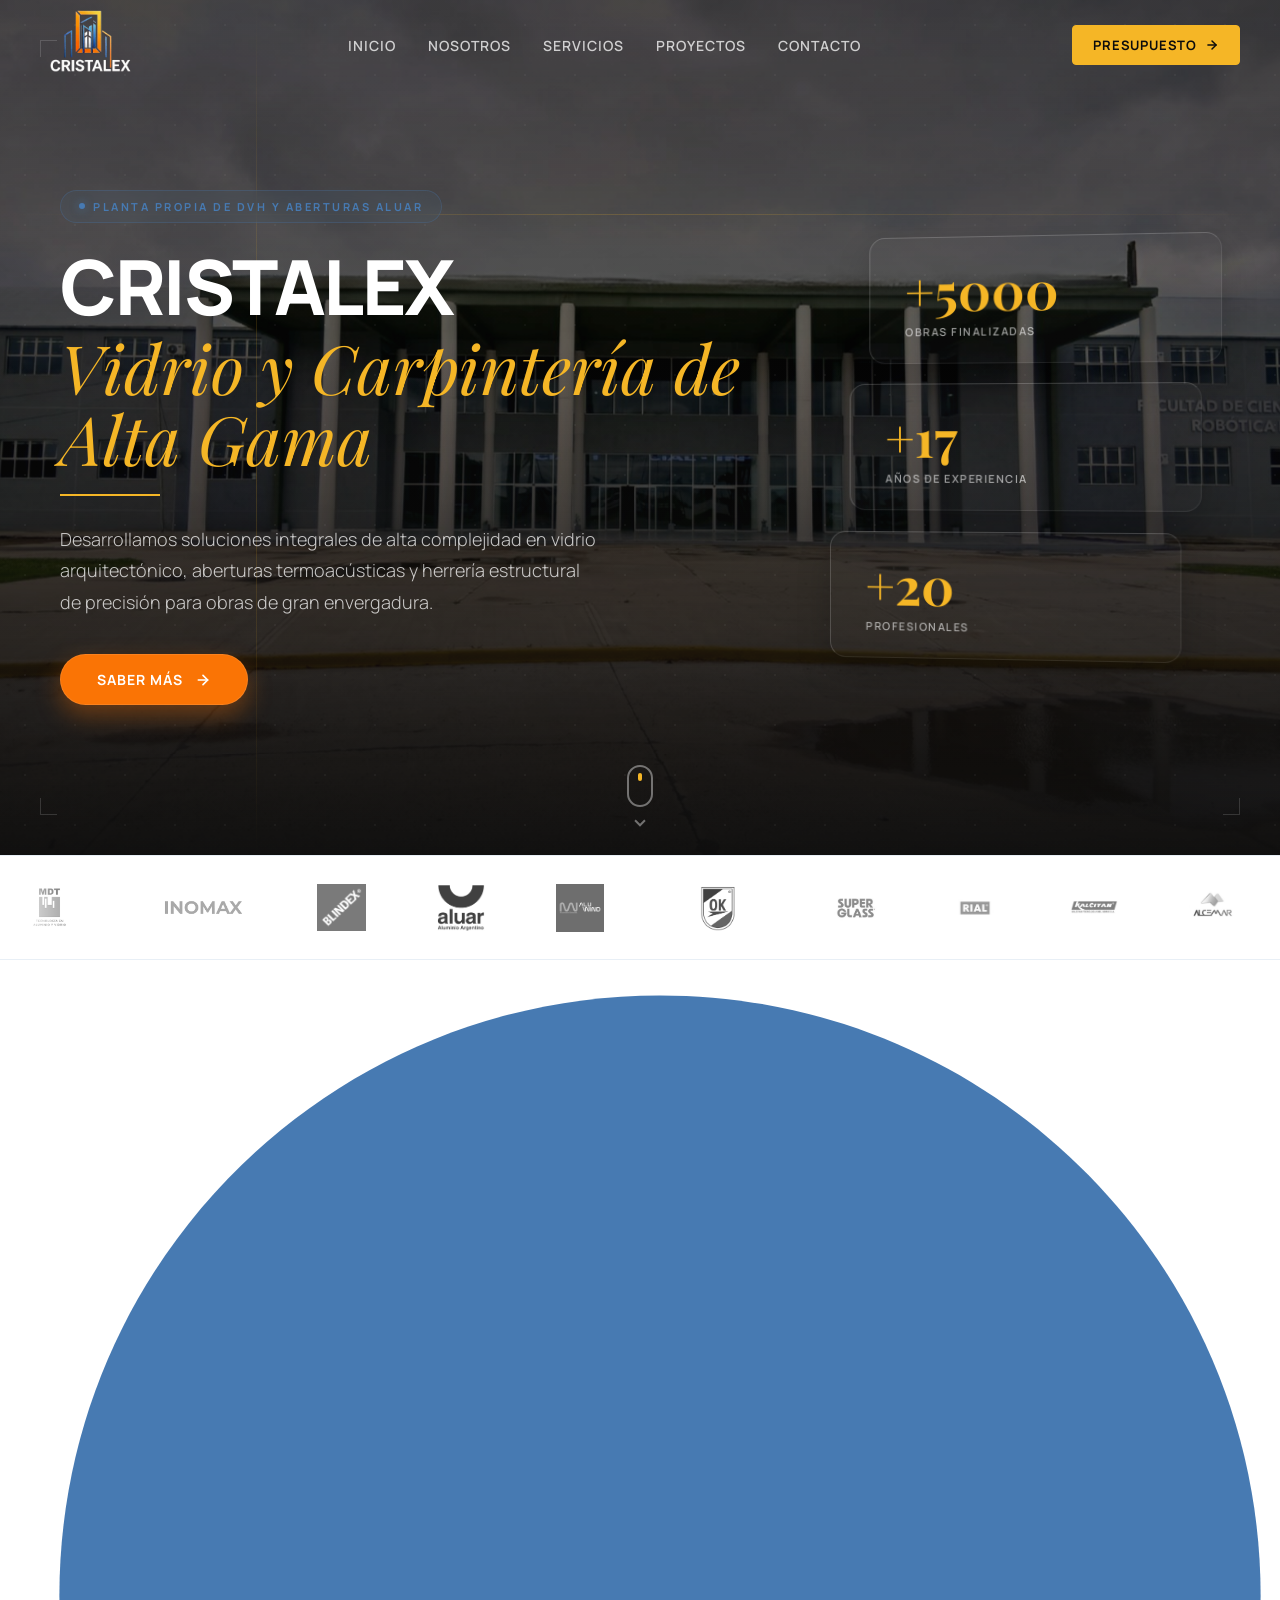
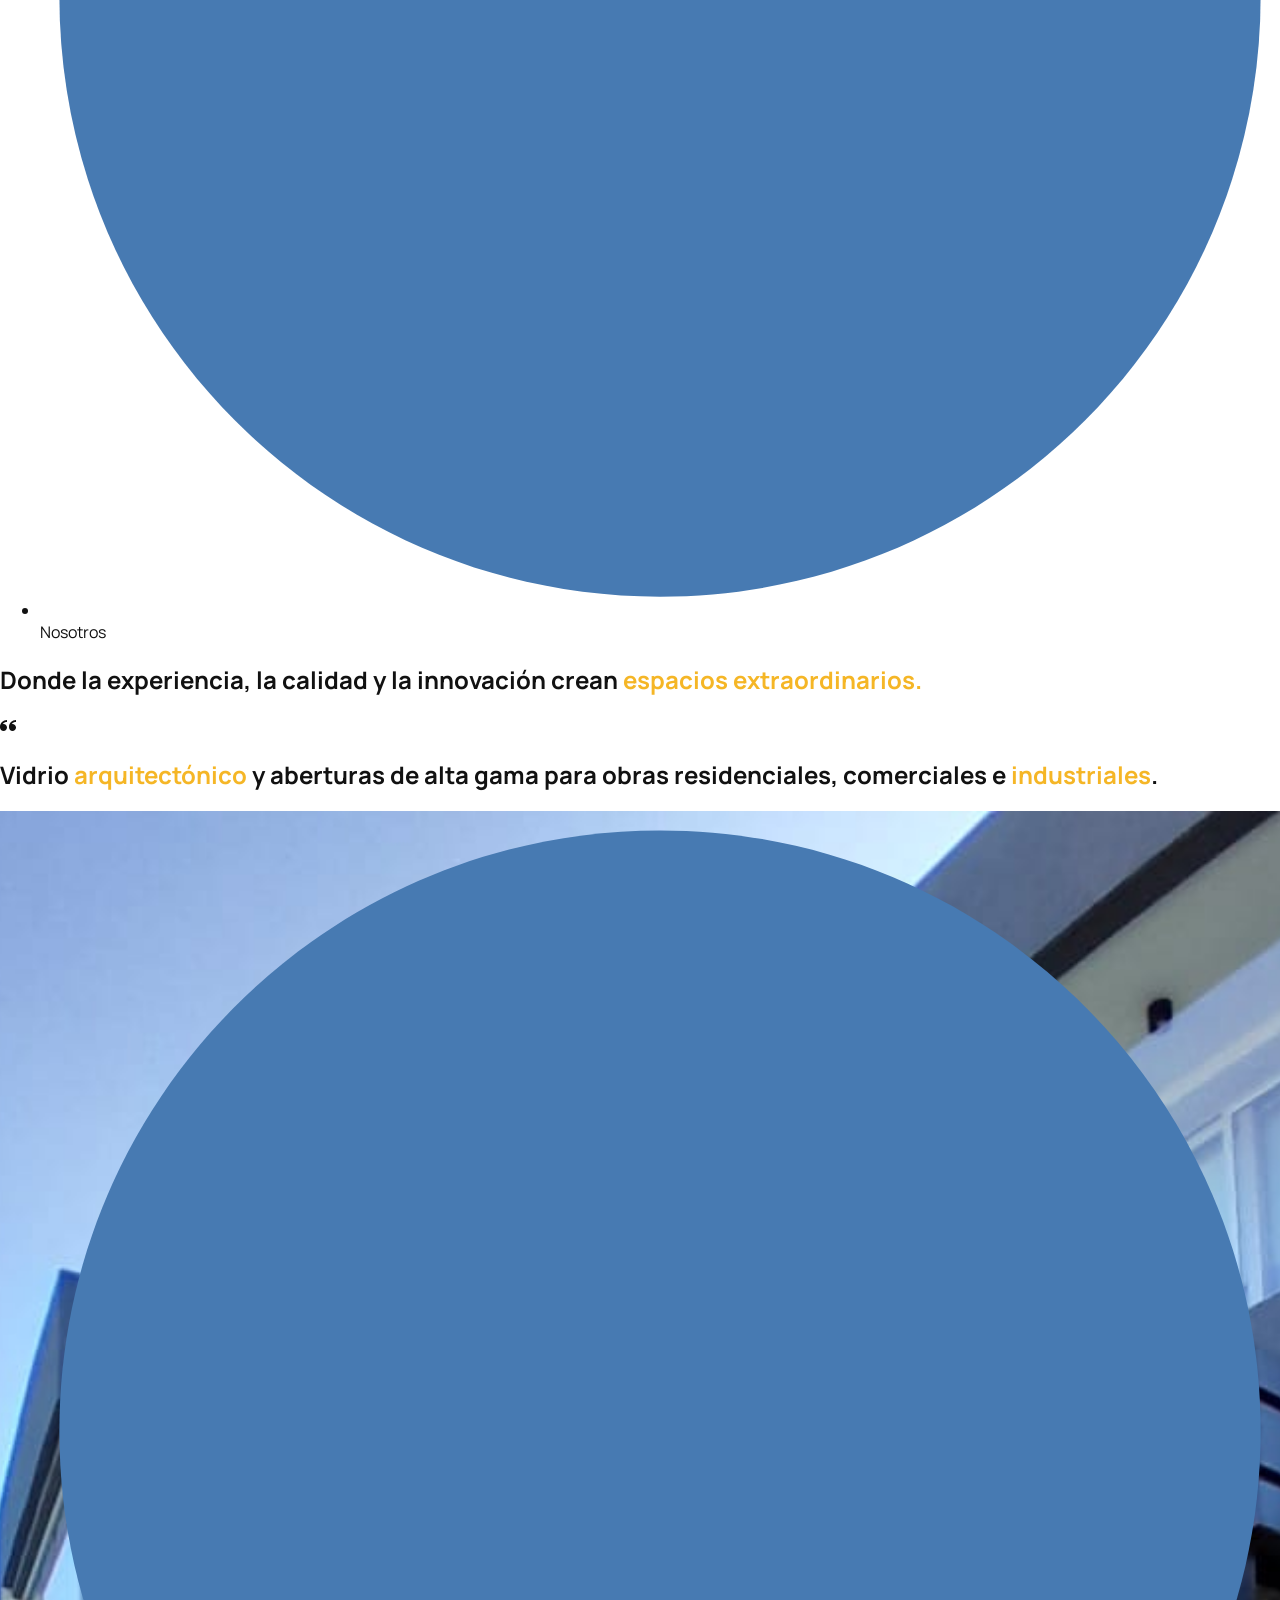
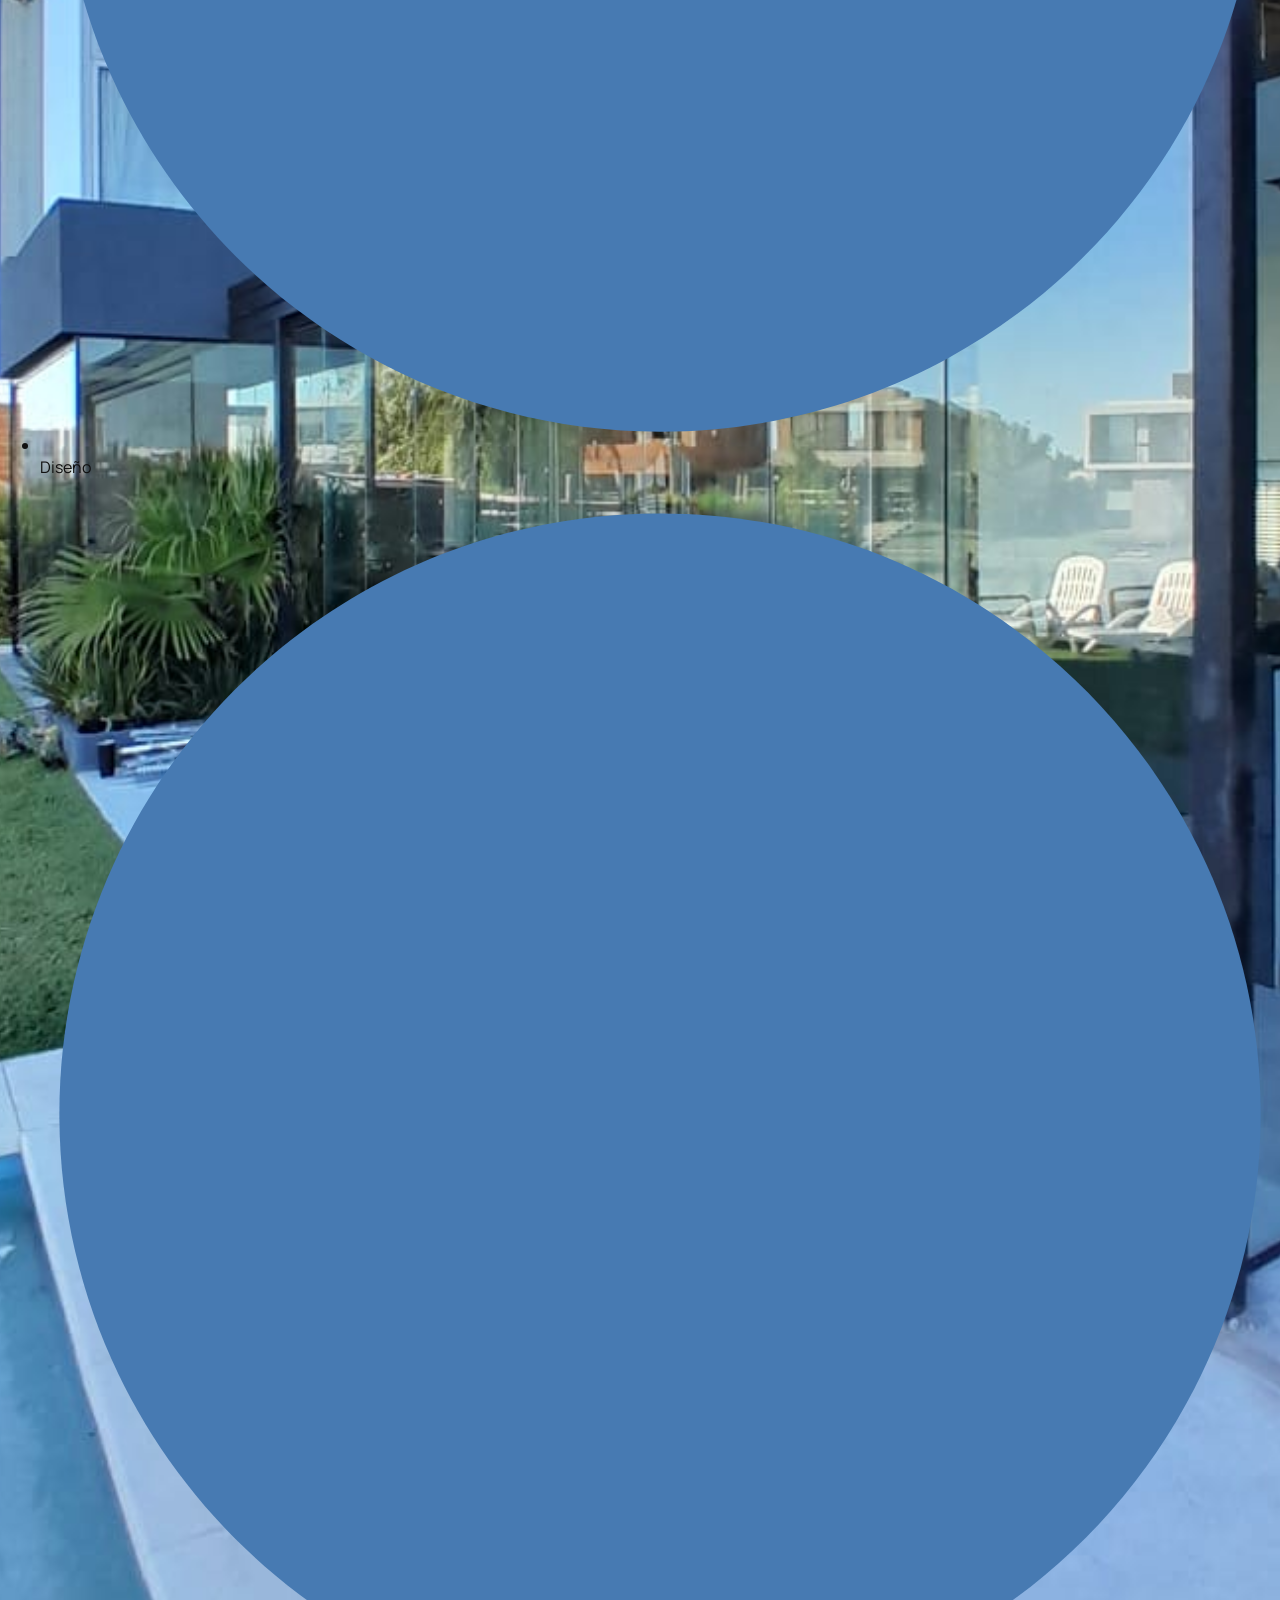
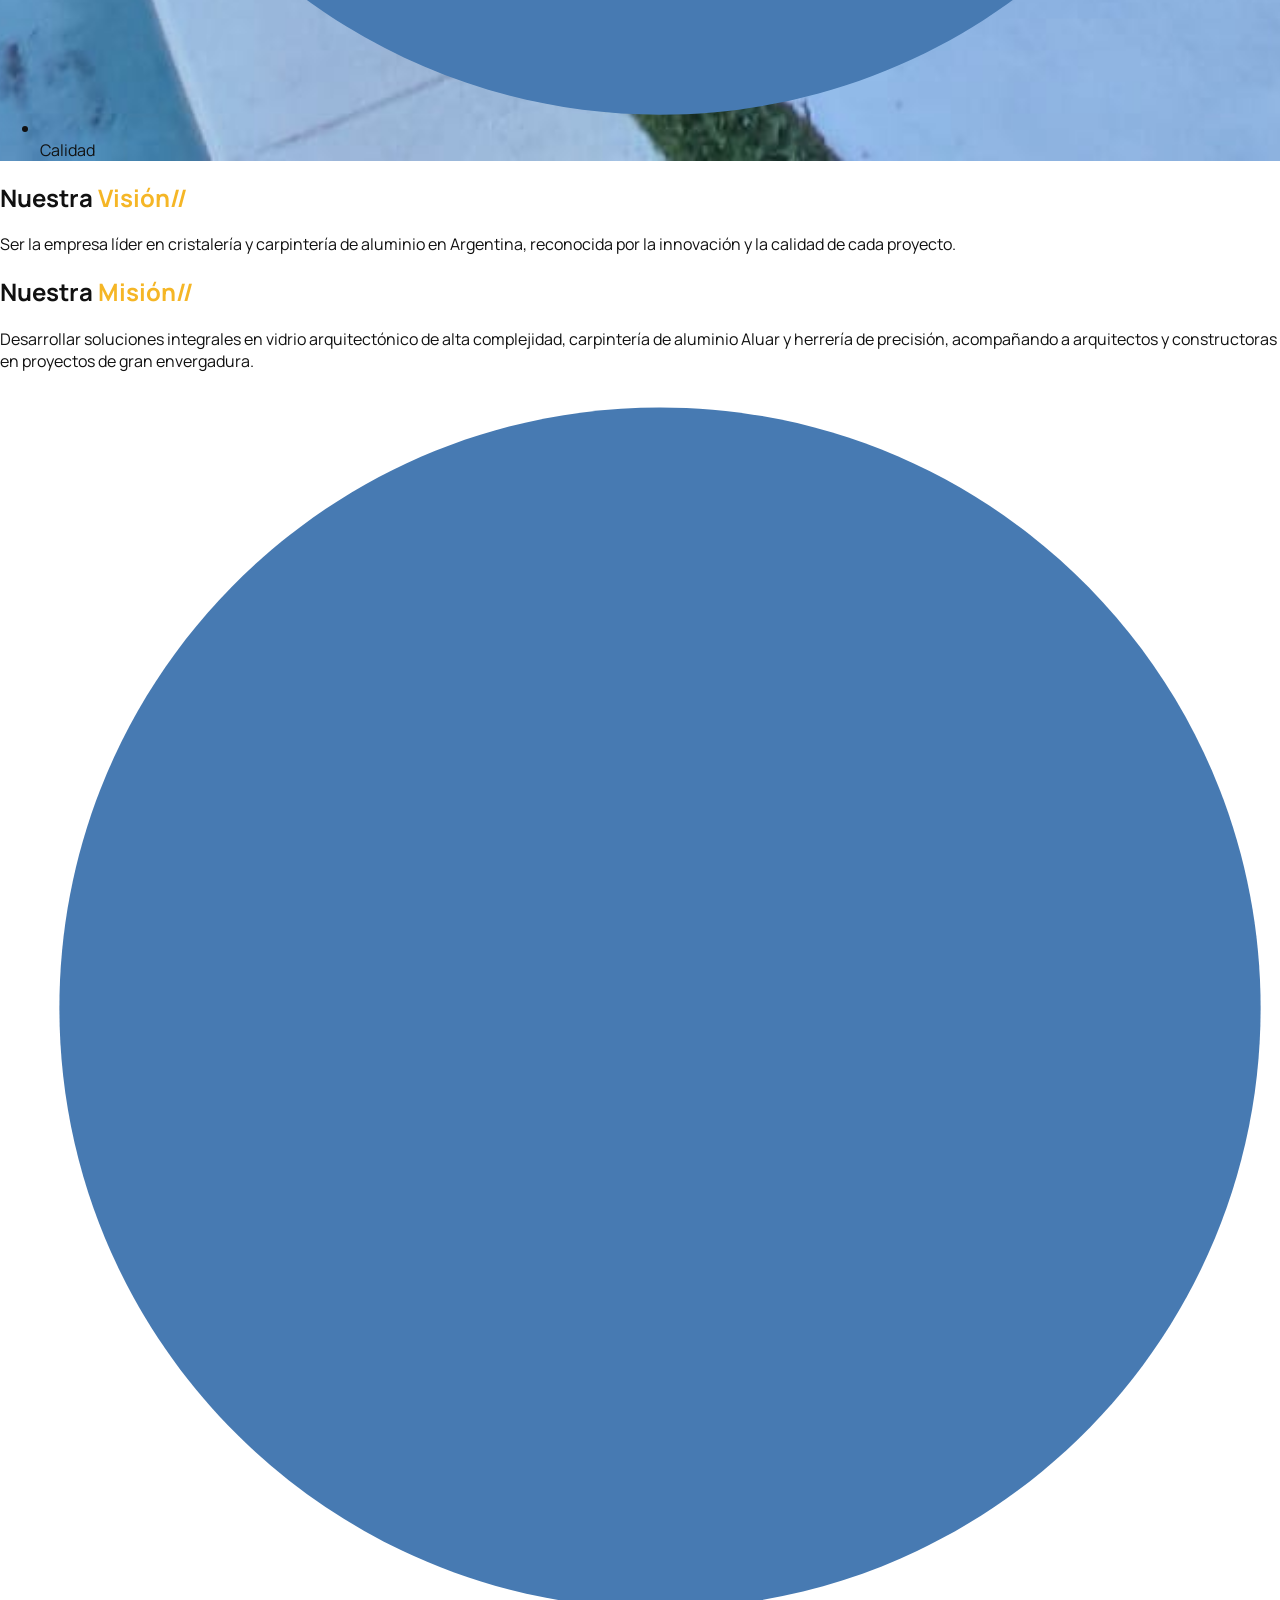
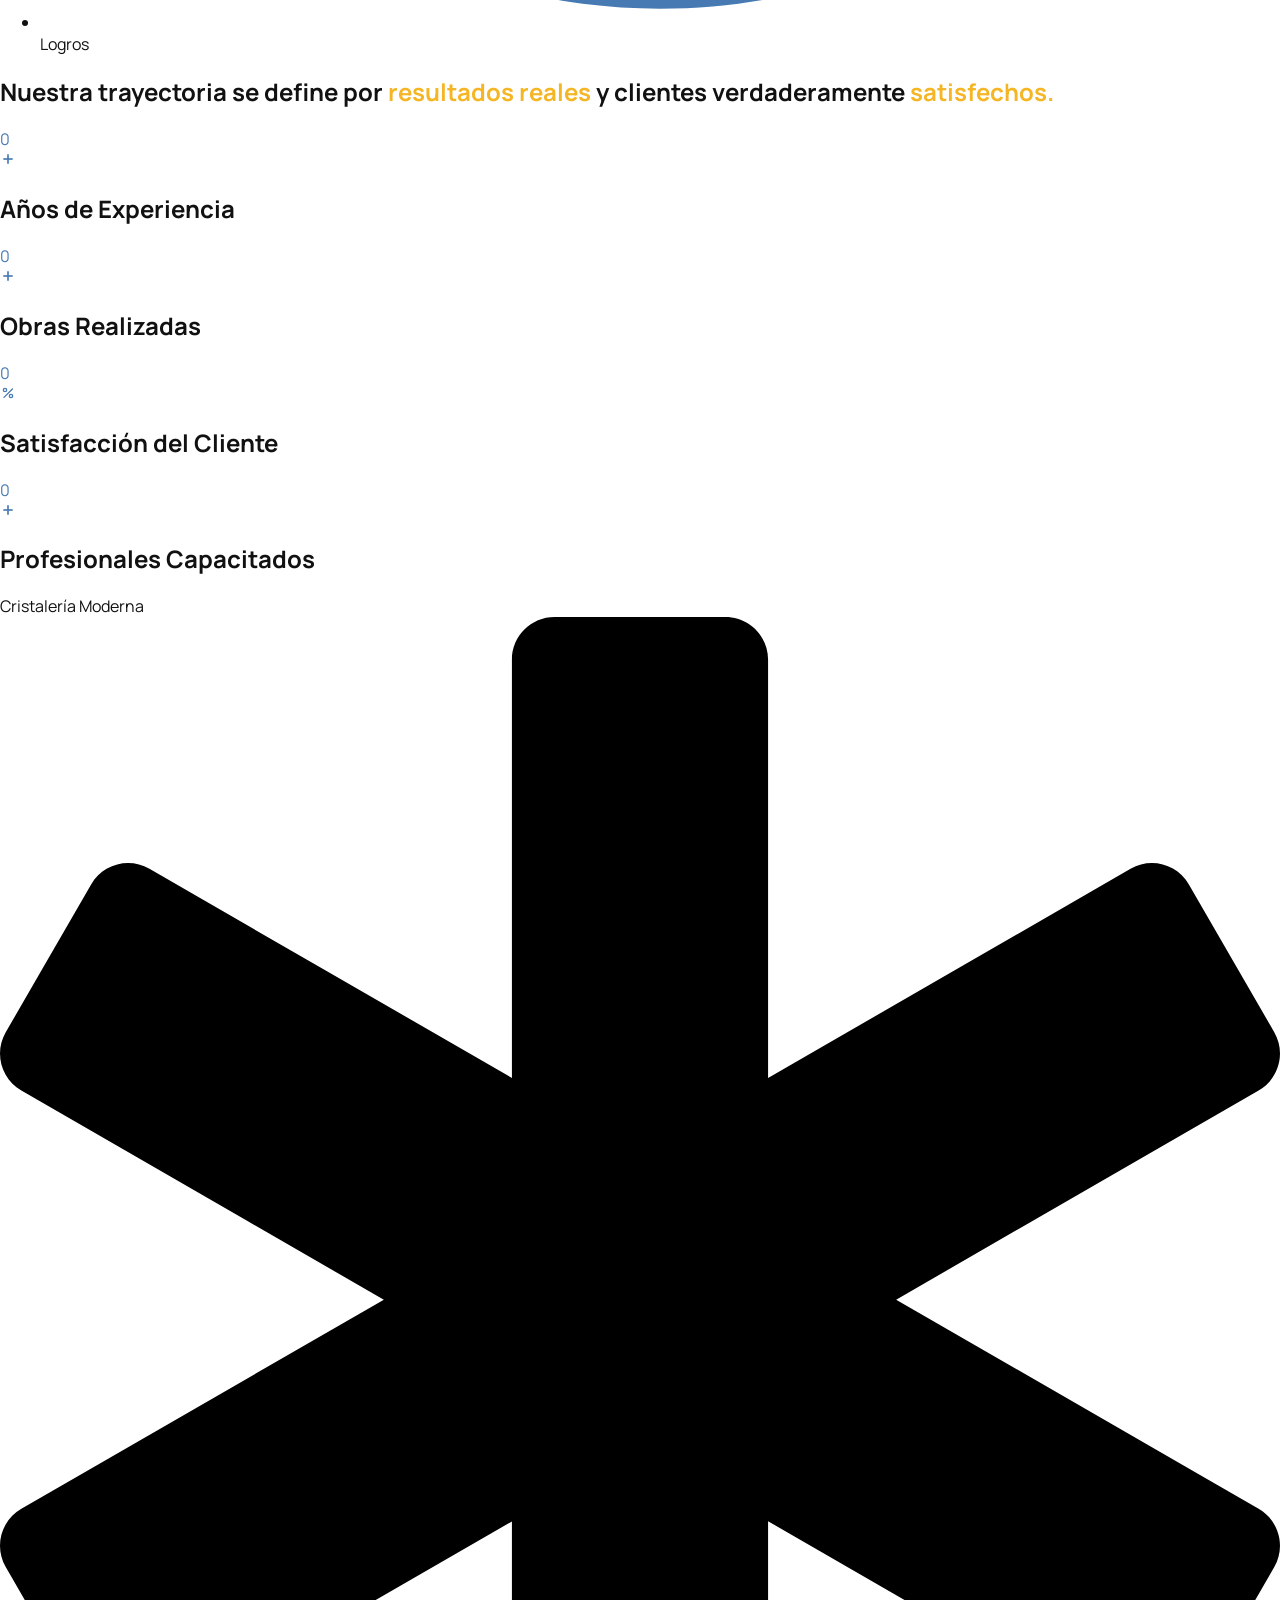
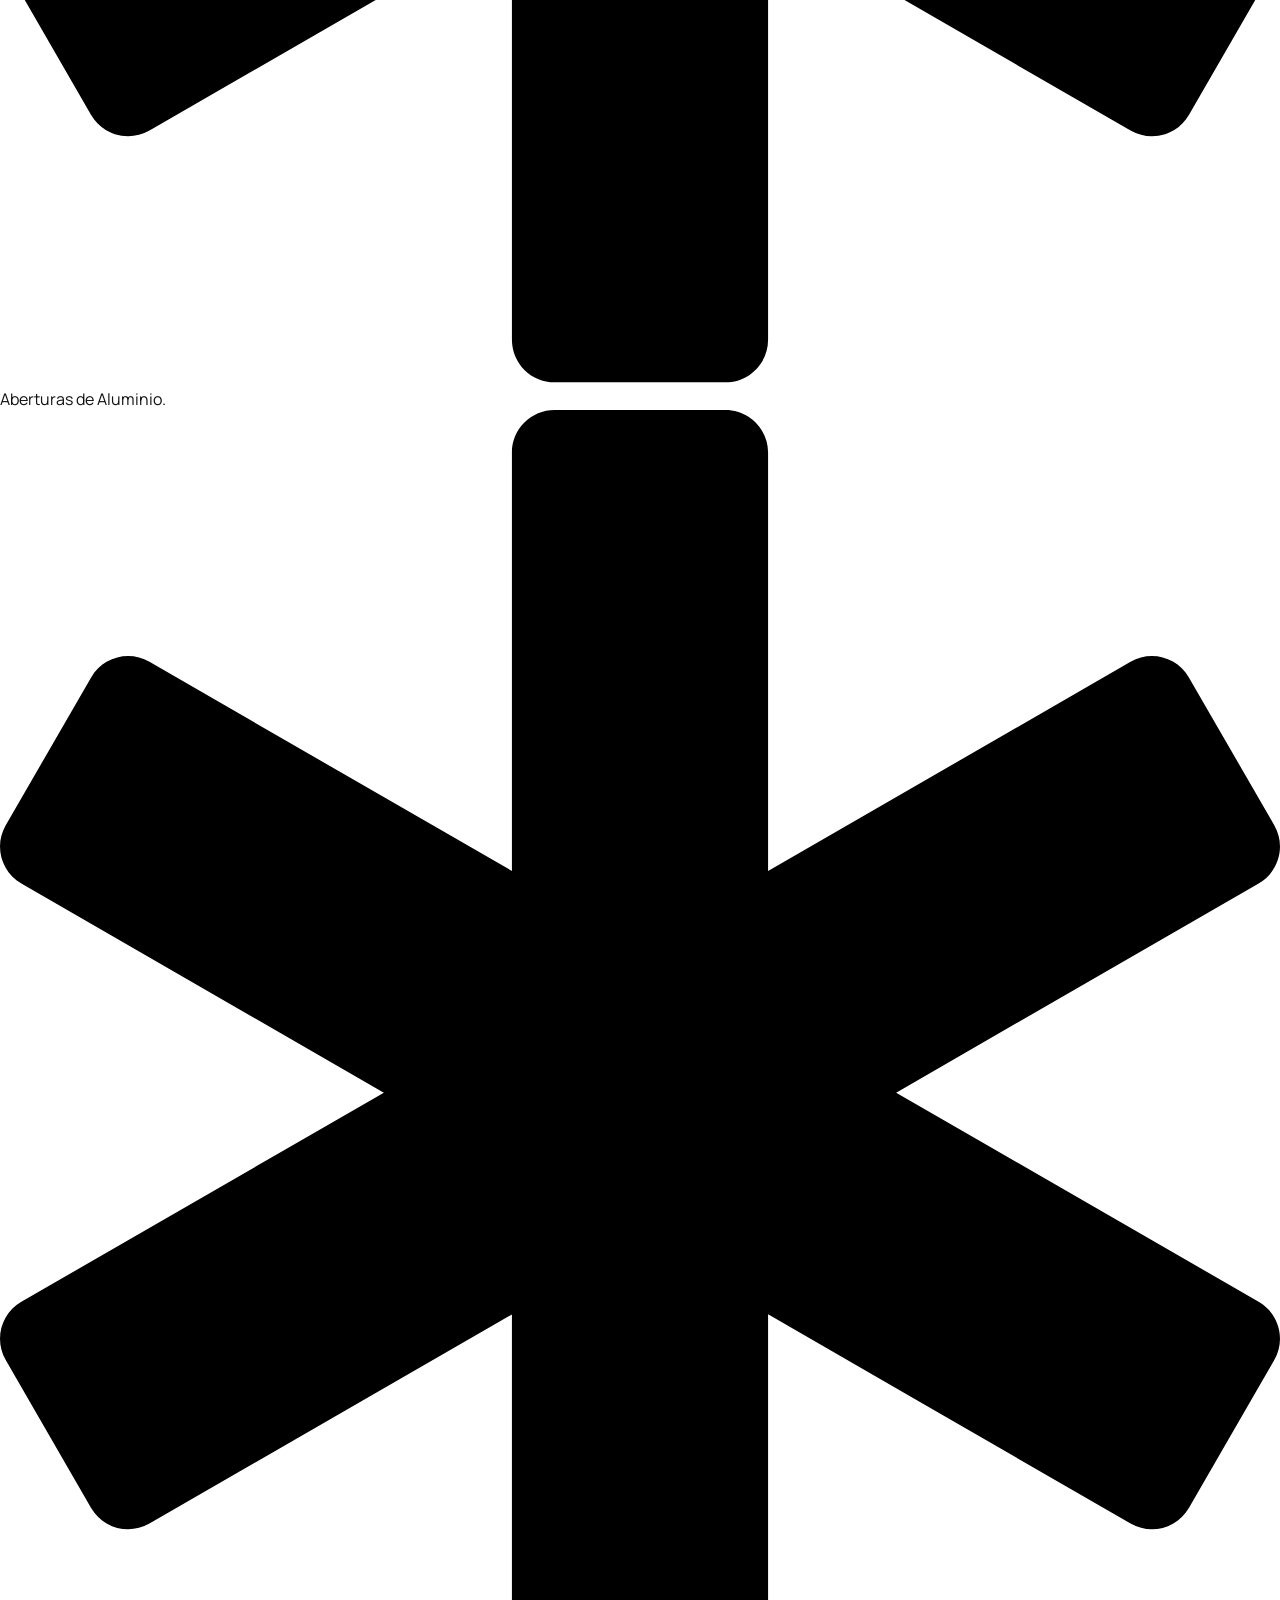
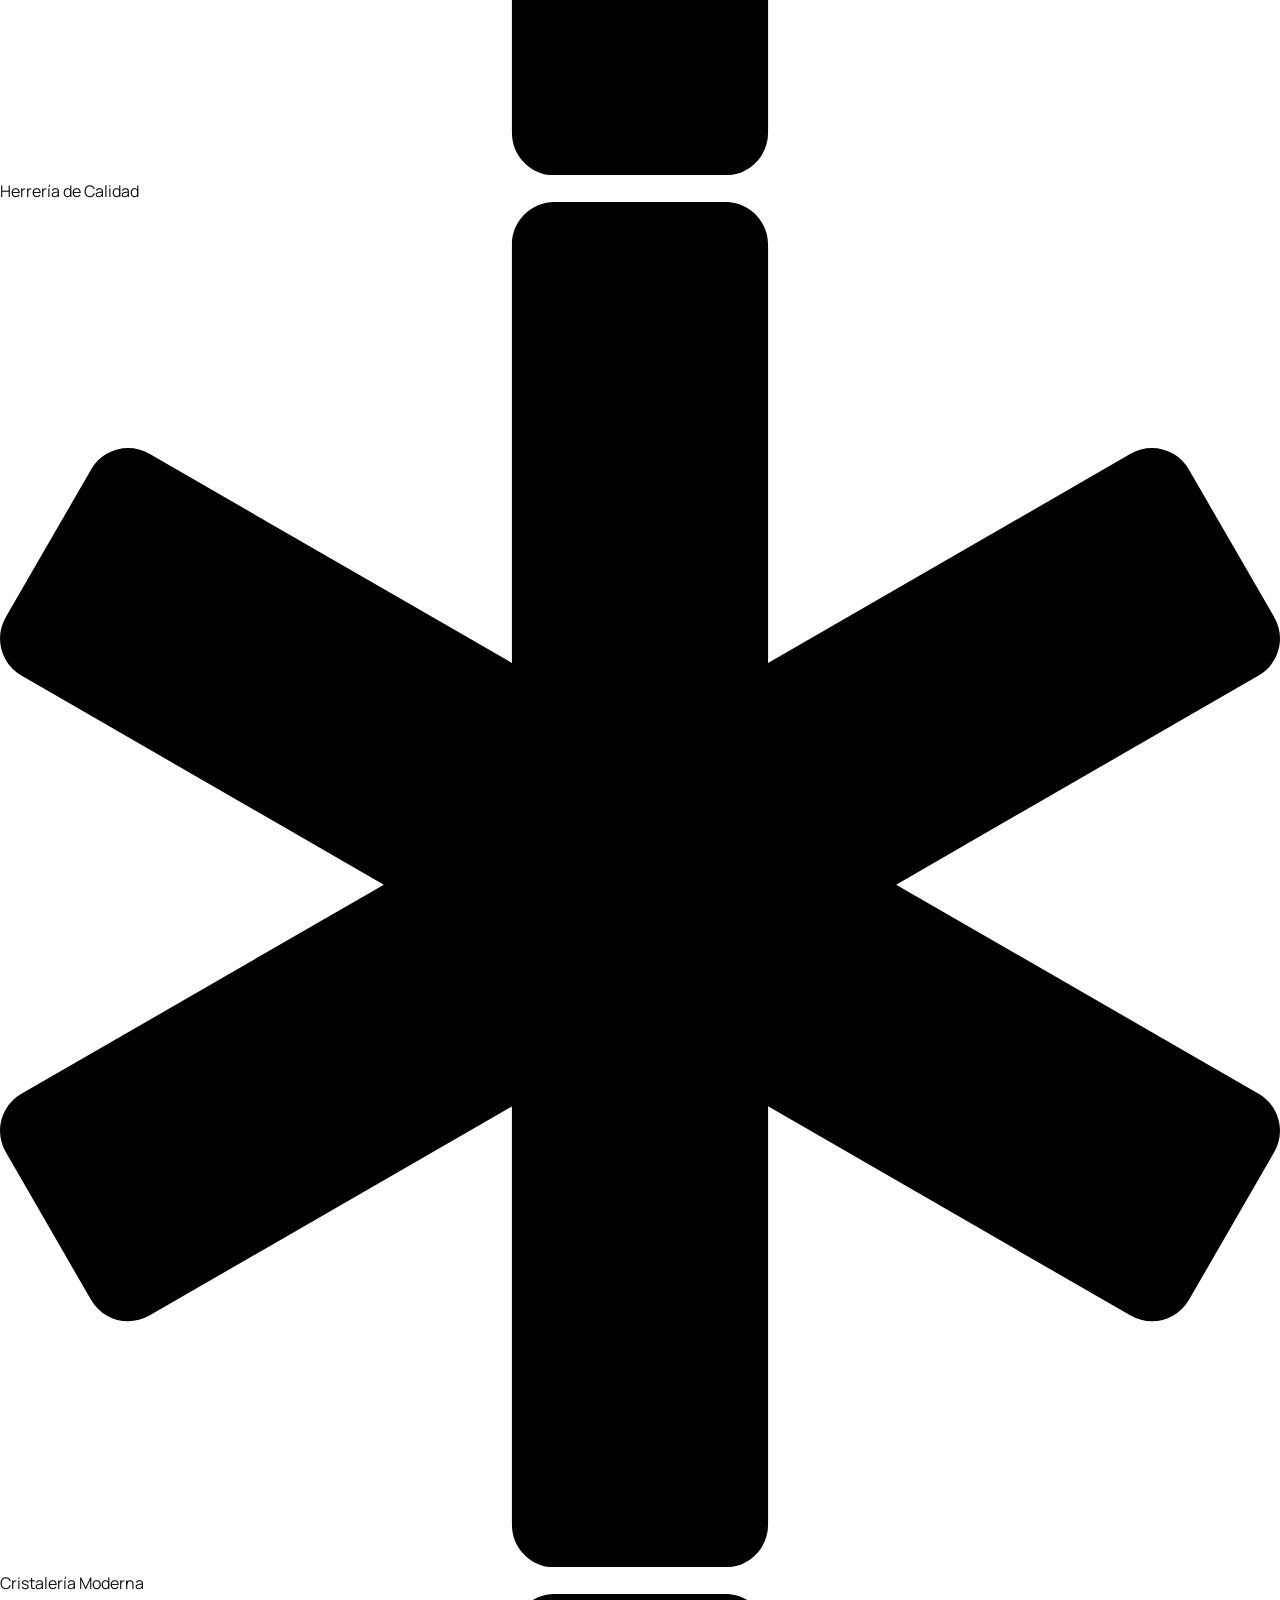
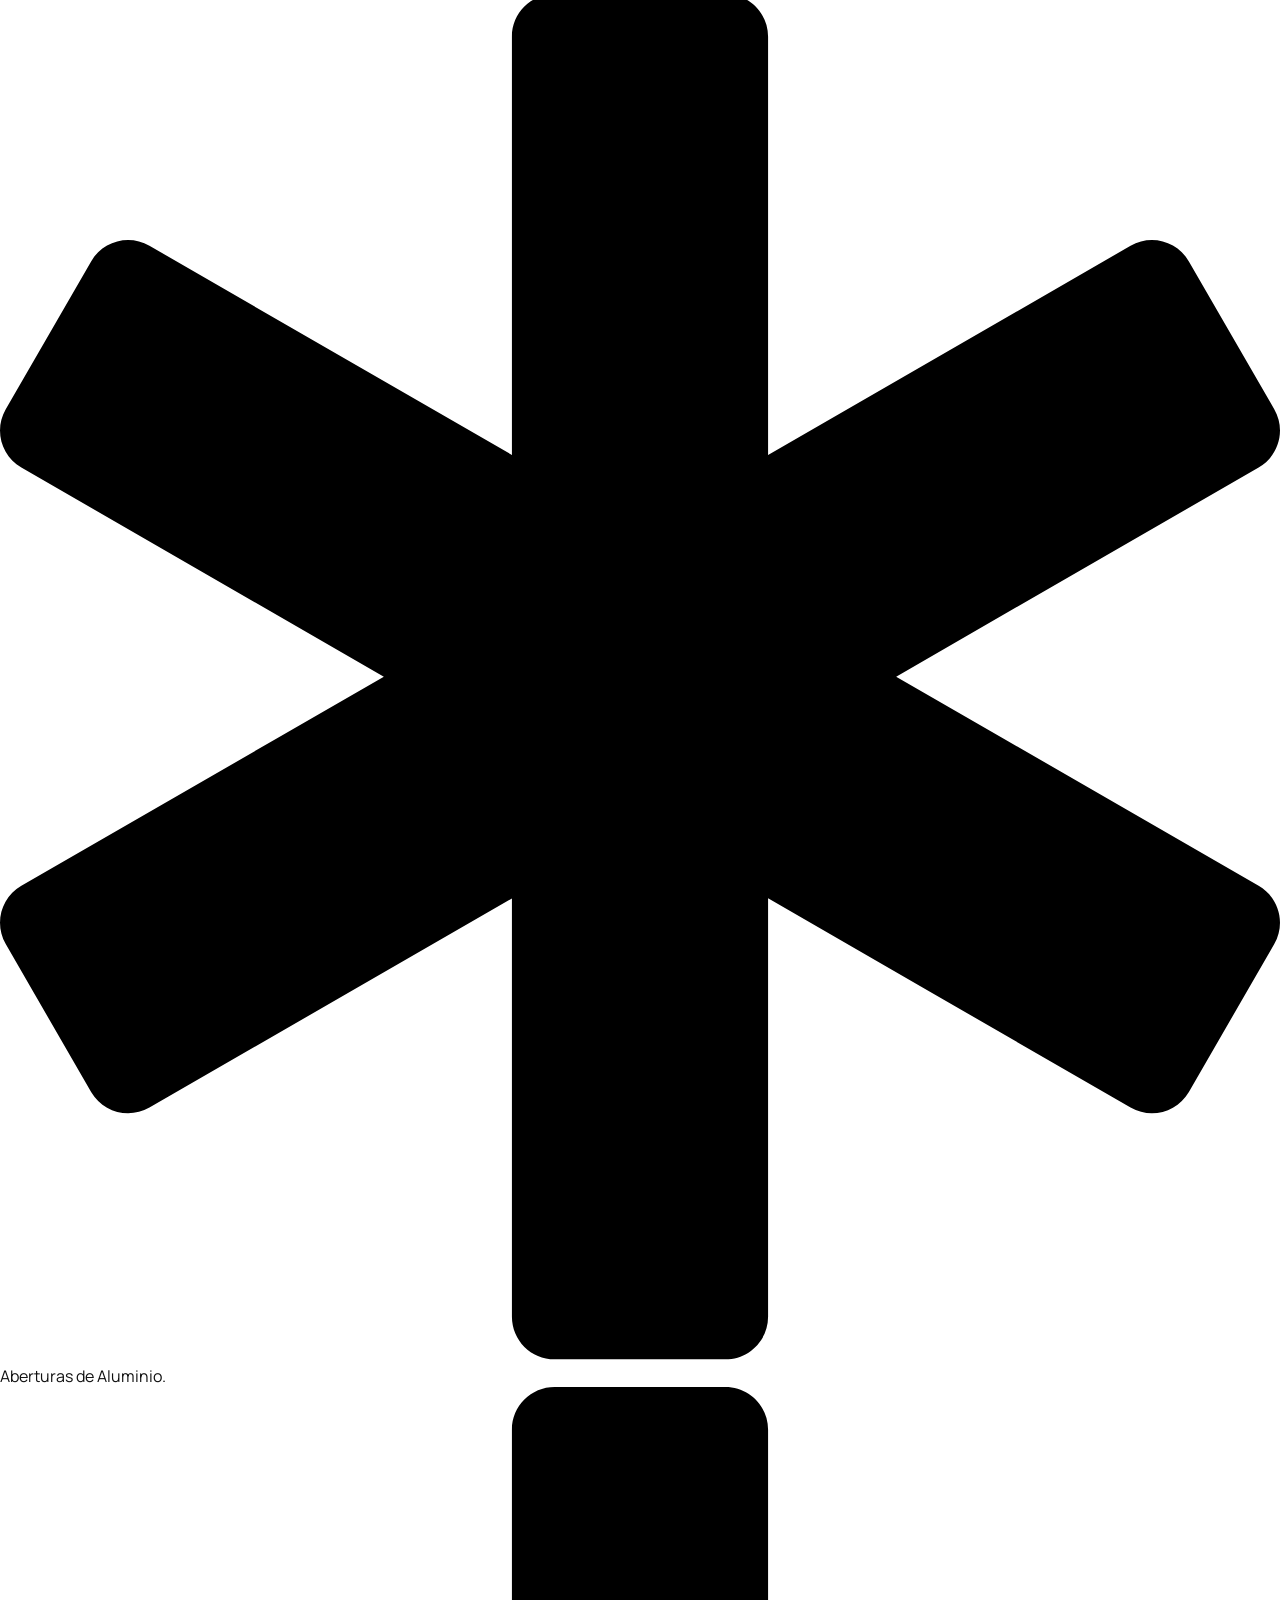
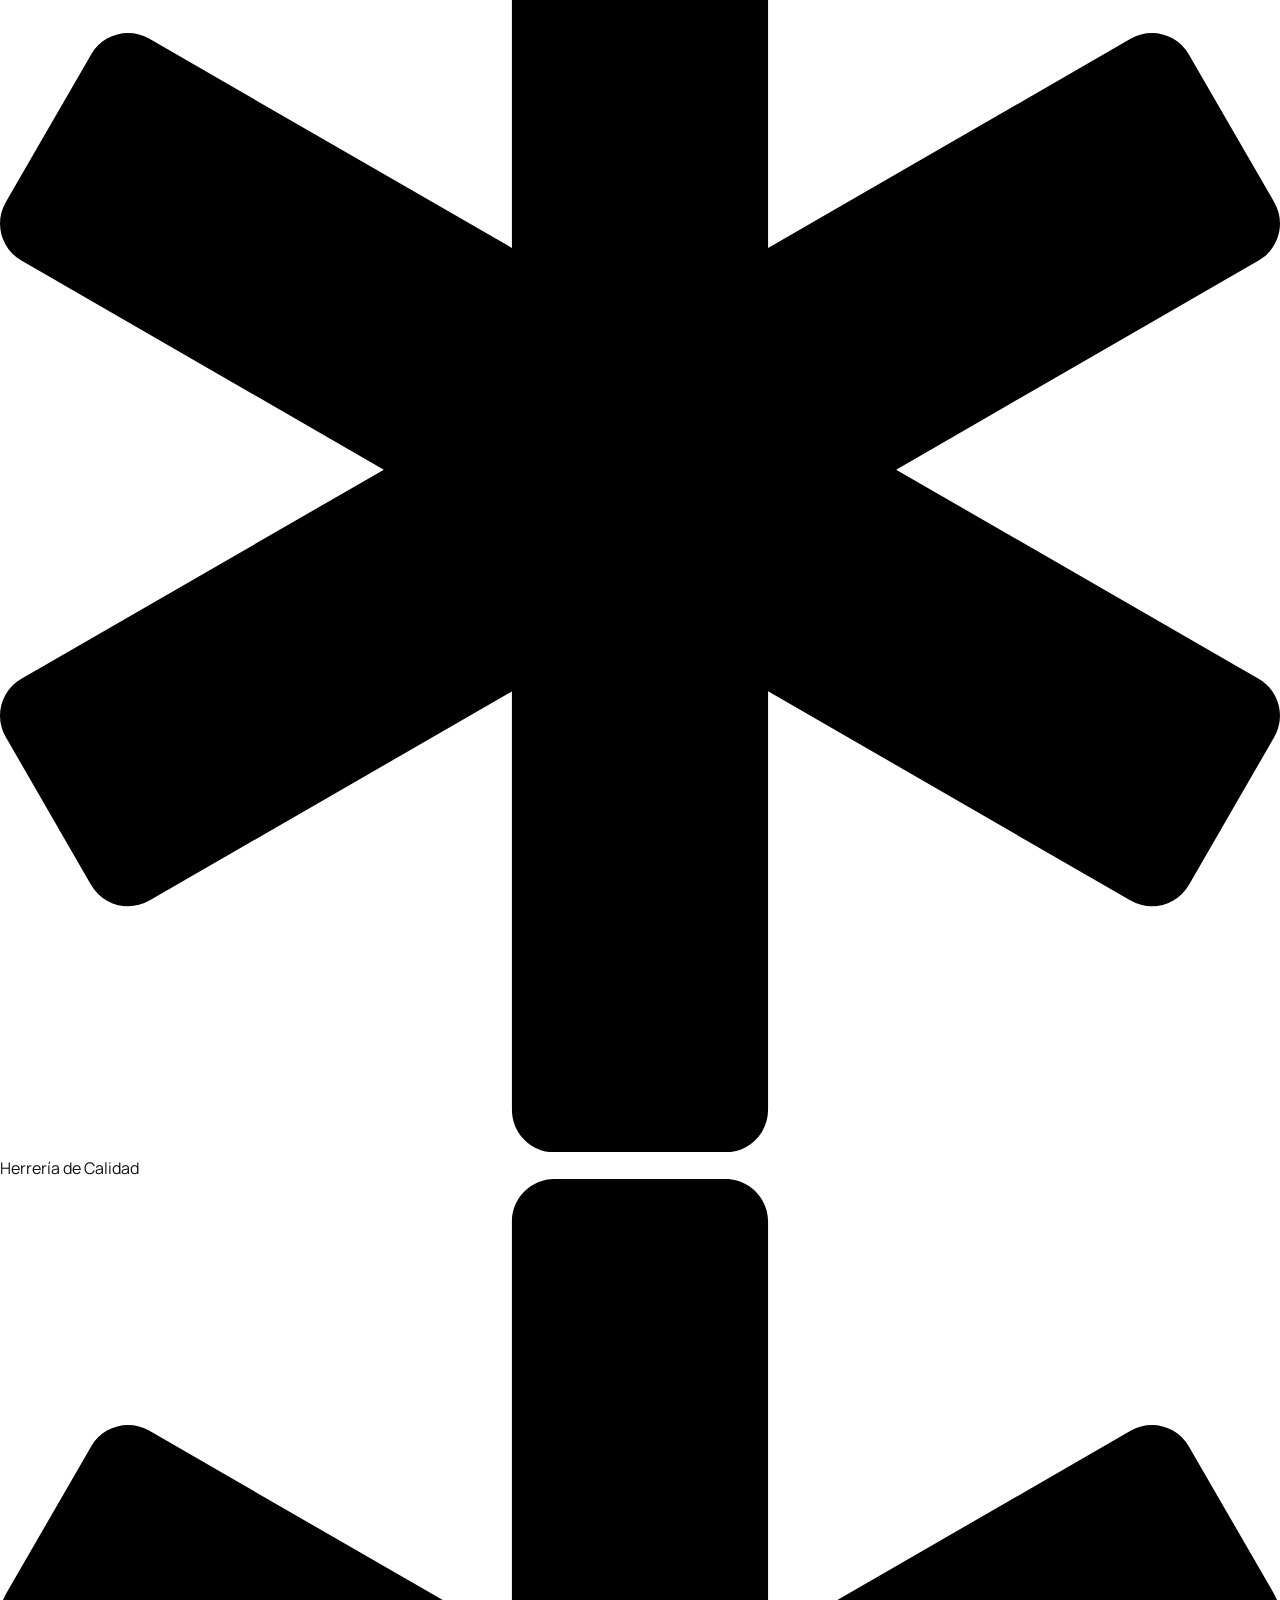
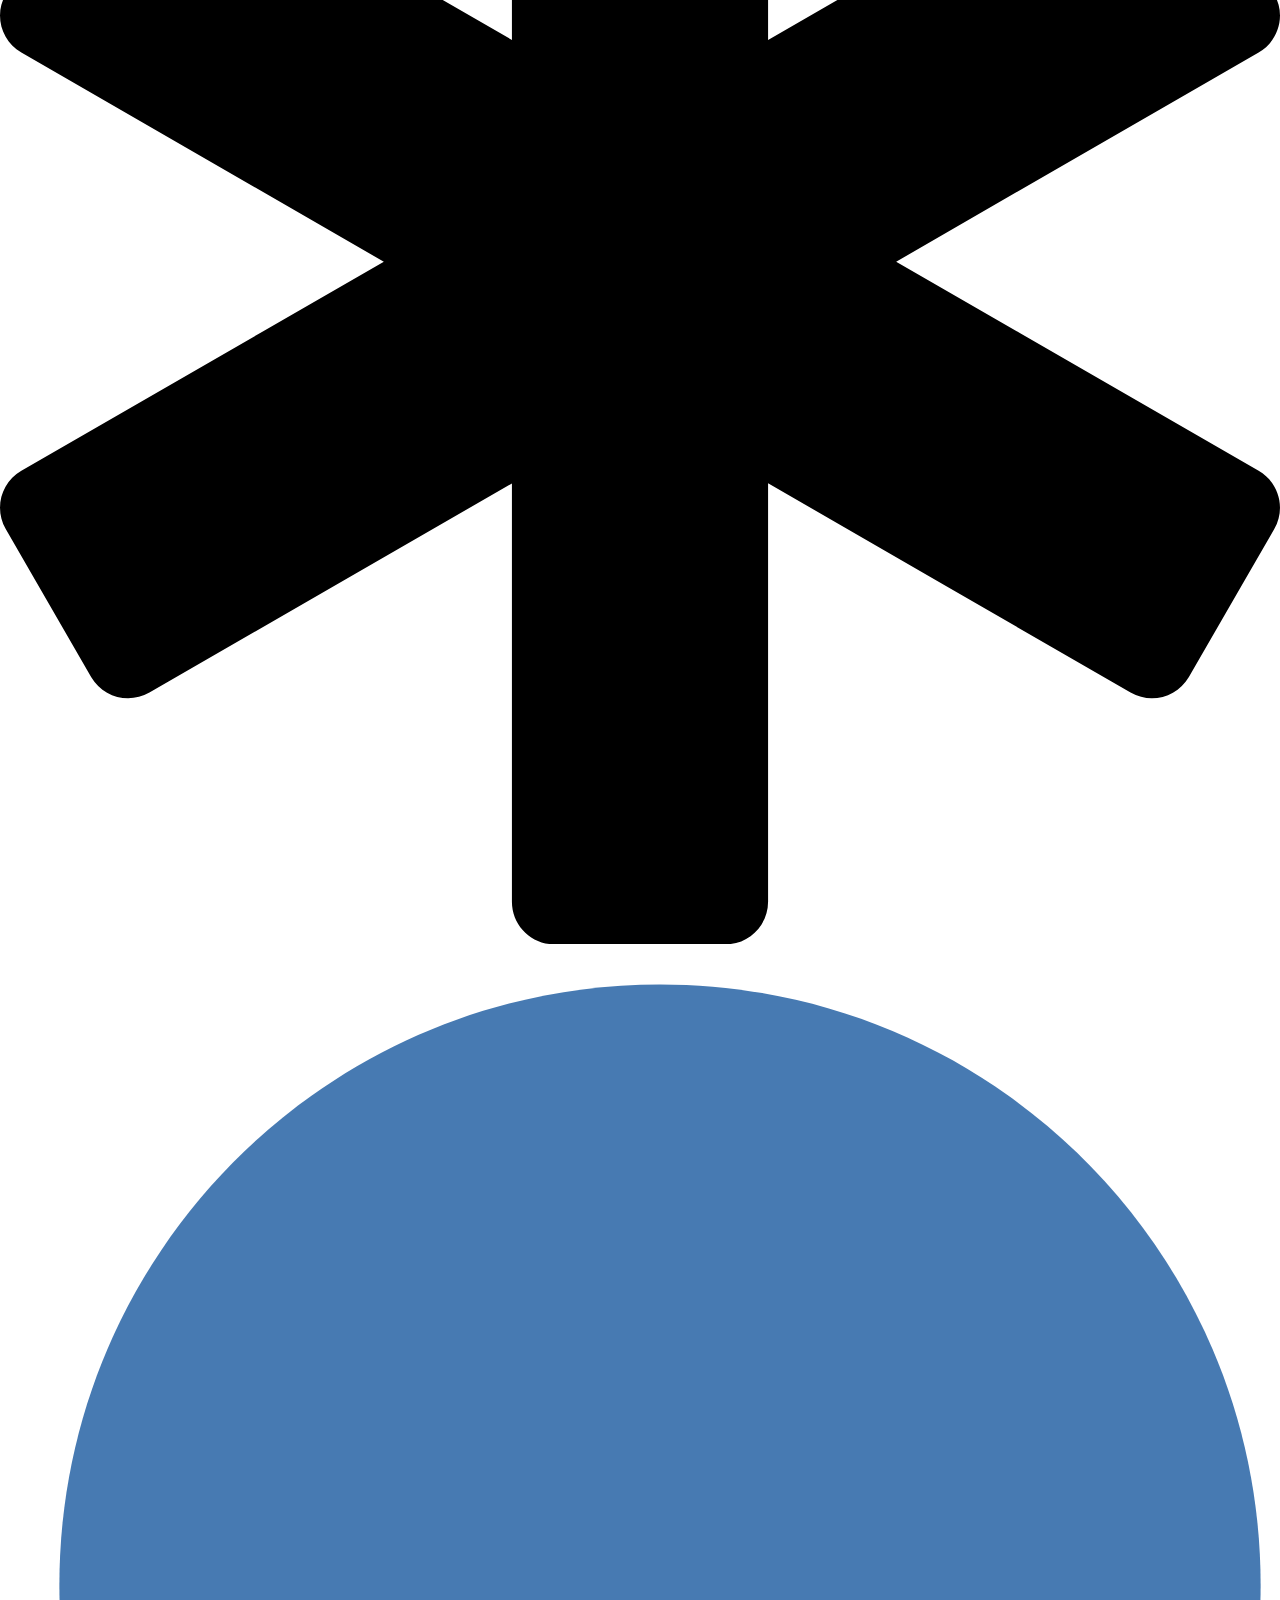
==== commit 26eab9cb: "feat(home): replace placeholder logos with 11 real partner/client logos from August zip in an infini" ====
--- a/index.html
+++ b/index.html
@@ -1237,81 +1237,37 @@
         </script>
       </div><!-- end hero -->
 
+      <!-- LOGOS CAROUSEL / TICKER BELOW HERO -->
       <div class="elementor-element elementor-element-58d11c5e e-flex e-con-boxed e-con e-parent" data-id="58d11c5e"
         data-element_type="container" data-e-type="container"
-        data-settings="{&quot;background_background&quot;:&quot;classic&quot;}">
-        <div class="e-con-inner">
-          <div class="elementor-element elementor-element-30f3494a e-con-full e-flex e-con e-child" data-id="30f3494a"
-            data-element_type="container" data-e-type="container">
-            <div class="elementor-element elementor-element-7c7d66da e-con-full e-flex e-con e-child" data-id="7c7d66da"
-              data-element_type="container" data-e-type="container">
-              <div
-                class="elementor-element elementor-element-128251f4 animated-slow elementor-invisible elementor-widget elementor-widget-image"
-                data-id="128251f4" data-element_type="widget" data-e-type="widget"
-                data-settings="{&quot;_animation&quot;:&quot;fadeIn&quot;}" data-widget_type="image.default">
-                <img decoding="async" width="800" height="279"
-                  src="https://templatekit.kitprostudio.com/archryze/wp-content/uploads/sites/65/2026/03/Logo1.png"
-                  class="elementor-animation-grow attachment-large size-large wp-image-53" alt=""
-                  srcset="https://templatekit.kitprostudio.com/archryze/wp-content/uploads/sites/65/2026/03/Logo1.png 800w, https://templatekit.kitprostudio.com/archryze/wp-content/uploads/sites/65/2026/03/Logo1-300x105.png 300w, https://templatekit.kitprostudio.com/archryze/wp-content/uploads/sites/65/2026/03/Logo1-768x268.png 768w"
-                  sizes="(max-width: 800px) 100vw, 800px" />
-              </div>
-            </div>
-            <div class="elementor-element elementor-element-7714d9ff e-con-full e-flex e-con e-child" data-id="7714d9ff"
-              data-element_type="container" data-e-type="container">
-              <div
-                class="elementor-element elementor-element-4dbaffb6 animated-slow elementor-invisible elementor-widget elementor-widget-image"
-                data-id="4dbaffb6" data-element_type="widget" data-e-type="widget"
-                data-settings="{&quot;_animation&quot;:&quot;fadeIn&quot;,&quot;_animation_delay&quot;:300}"
-                data-widget_type="image.default">
-                <img decoding="async" width="800" height="279"
-                  src="https://templatekit.kitprostudio.com/archryze/wp-content/uploads/sites/65/2026/03/Logo2.png"
-                  class="elementor-animation-grow attachment-large size-large wp-image-54" alt=""
-                  srcset="https://templatekit.kitprostudio.com/archryze/wp-content/uploads/sites/65/2026/03/Logo2.png 800w, https://templatekit.kitprostudio.com/archryze/wp-content/uploads/sites/65/2026/03/Logo2-300x105.png 300w, https://templatekit.kitprostudio.com/archryze/wp-content/uploads/sites/65/2026/03/Logo2-768x268.png 768w"
-                  sizes="(max-width: 800px) 100vw, 800px" />
-              </div>
-            </div>
-            <div class="elementor-element elementor-element-59e3c1b1 e-con-full e-flex e-con e-child" data-id="59e3c1b1"
-              data-element_type="container" data-e-type="container">
-              <div
-                class="elementor-element elementor-element-233ce2f4 animated-slow elementor-invisible elementor-widget elementor-widget-image"
-                data-id="233ce2f4" data-element_type="widget" data-e-type="widget"
-                data-settings="{&quot;_animation&quot;:&quot;fadeIn&quot;,&quot;_animation_delay&quot;:500}"
-                data-widget_type="image.default">
-                <img loading="lazy" decoding="async" width="800" height="279"
-                  src="https://templatekit.kitprostudio.com/archryze/wp-content/uploads/sites/65/2026/03/Logo3.png"
-                  class="elementor-animation-grow attachment-large size-large wp-image-55" alt=""
-                  srcset="https://templatekit.kitprostudio.com/archryze/wp-content/uploads/sites/65/2026/03/Logo3.png 800w, https://templatekit.kitprostudio.com/archryze/wp-content/uploads/sites/65/2026/03/Logo3-300x105.png 300w, https://templatekit.kitprostudio.com/archryze/wp-content/uploads/sites/65/2026/03/Logo3-768x268.png 768w"
-                  sizes="(max-width: 800px) 100vw, 800px" />
-              </div>
-            </div>
-            <div class="elementor-element elementor-element-3bce6c62 e-con-full e-flex e-con e-child" data-id="3bce6c62"
-              data-element_type="container" data-e-type="container">
-              <div
-                class="elementor-element elementor-element-283bde3c animated-slow elementor-invisible elementor-widget elementor-widget-image"
-                data-id="283bde3c" data-element_type="widget" data-e-type="widget"
-                data-settings="{&quot;_animation&quot;:&quot;fadeIn&quot;,&quot;_animation_delay&quot;:700}"
-                data-widget_type="image.default">
-                <img loading="lazy" decoding="async" width="800" height="279"
-                  src="https://templatekit.kitprostudio.com/archryze/wp-content/uploads/sites/65/2026/03/Logo4.png"
-                  class="elementor-animation-grow attachment-large size-large wp-image-56" alt=""
-                  srcset="https://templatekit.kitprostudio.com/archryze/wp-content/uploads/sites/65/2026/03/Logo4.png 800w, https://templatekit.kitprostudio.com/archryze/wp-content/uploads/sites/65/2026/03/Logo4-300x105.png 300w, https://templatekit.kitprostudio.com/archryze/wp-content/uploads/sites/65/2026/03/Logo4-768x268.png 768w"
-                  sizes="(max-width: 800px) 100vw, 800px" />
-              </div>
-            </div>
-            <div class="elementor-element elementor-element-65997440 e-con-full e-flex e-con e-child" data-id="65997440"
-              data-element_type="container" data-e-type="container">
-              <div
-                class="elementor-element elementor-element-539c5ef4 animated-slow elementor-invisible elementor-widget elementor-widget-image"
-                data-id="539c5ef4" data-element_type="widget" data-e-type="widget"
-                data-settings="{&quot;_animation&quot;:&quot;fadeIn&quot;,&quot;_animation_delay&quot;:900}"
-                data-widget_type="image.default">
-                <img loading="lazy" decoding="async" width="800" height="279"
-                  src="https://templatekit.kitprostudio.com/archryze/wp-content/uploads/sites/65/2026/03/Logo5.png"
-                  class="elementor-animation-grow attachment-large size-large wp-image-57" alt=""
-                  srcset="https://templatekit.kitprostudio.com/archryze/wp-content/uploads/sites/65/2026/03/Logo5.png 800w, https://templatekit.kitprostudio.com/archryze/wp-content/uploads/sites/65/2026/03/Logo5-300x105.png 300w, https://templatekit.kitprostudio.com/archryze/wp-content/uploads/sites/65/2026/03/Logo5-768x268.png 768w"
-                  sizes="(max-width: 800px) 100vw, 800px" />
-              </div>
-            </div>
+        data-settings="{&quot;background_background&quot;:&quot;classic&quot;}" style="padding: 0 !important; background: #ffffff !important;">
+        <div class="cristalex-logos-ticker-section">
+          <div class="cristalex-logos-ticker-track">
+            <!-- Set 1 -->
+            <div class="cristalex-logo-item"><img src="img/partners/logo_brand_1.png" alt="Marca Aluar / Proveedor 1"></div>
+            <div class="cristalex-logo-item"><img src="img/partners/logo_brand_2.png" alt="Proveedor 2"></div>
+            <div class="cristalex-logo-item"><img src="img/partners/logo_brand_3.png" alt="Proveedor 3"></div>
+            <div class="cristalex-logo-item"><img src="img/partners/logo_brand_4.png" alt="Proveedor 4"></div>
+            <div class="cristalex-logo-item"><img src="img/partners/logo_brand_5.png" alt="Proveedor 5"></div>
+            <div class="cristalex-logo-item"><img src="img/partners/logo_brand_6.png" alt="Proveedor 6"></div>
+            <div class="cristalex-logo-item"><img src="img/partners/logo_brand_7.png" alt="Proveedor 7"></div>
+            <div class="cristalex-logo-item"><img src="img/partners/logo_brand_8.png" alt="Proveedor 8"></div>
+            <div class="cristalex-logo-item"><img src="img/partners/logo_brand_9.png" alt="Proveedor 9"></div>
+            <div class="cristalex-logo-item"><img src="img/partners/logo_brand_10.png" alt="Proveedor 10"></div>
+            <div class="cristalex-logo-item"><img src="img/partners/logo_brand_11.png" alt="Proveedor 11"></div>
+
+            <!-- Set 2 (Duplicated for smooth infinite loop) -->
+            <div class="cristalex-logo-item"><img src="img/partners/logo_brand_1.png" alt="Marca Aluar / Proveedor 1"></div>
+            <div class="cristalex-logo-item"><img src="img/partners/logo_brand_2.png" alt="Proveedor 2"></div>
+            <div class="cristalex-logo-item"><img src="img/partners/logo_brand_3.png" alt="Proveedor 3"></div>
+            <div class="cristalex-logo-item"><img src="img/partners/logo_brand_4.png" alt="Proveedor 4"></div>
+            <div class="cristalex-logo-item"><img src="img/partners/logo_brand_5.png" alt="Proveedor 5"></div>
+            <div class="cristalex-logo-item"><img src="img/partners/logo_brand_6.png" alt="Proveedor 6"></div>
+            <div class="cristalex-logo-item"><img src="img/partners/logo_brand_7.png" alt="Proveedor 7"></div>
+            <div class="cristalex-logo-item"><img src="img/partners/logo_brand_8.png" alt="Proveedor 8"></div>
+            <div class="cristalex-logo-item"><img src="img/partners/logo_brand_9.png" alt="Proveedor 9"></div>
+            <div class="cristalex-logo-item"><img src="img/partners/logo_brand_10.png" alt="Proveedor 10"></div>
+            <div class="cristalex-logo-item"><img src="img/partners/logo_brand_11.png" alt="Proveedor 11"></div>
           </div>
         </div>
       </div>
@@ -1706,7 +1662,7 @@
           </div>
           <div class="elementor-element elementor-element-2ede37be e-con-full e-flex e-con e-child" data-id="2ede37be"
             data-element_type="container" data-e-type="container"
-            data-settings="{&quot;background_background&quot;:&quot;classic&quot;}" style="background-image:url('img/proj_res_balcony_glass.jpg');background-size:cover;background-position:center center;">
+            data-settings="{&quot;background_background&quot;:&quot;classic&quot;}" style="background-image:url('img/logros_building_11c.jpg');background-size:cover;background-position:center center;">
             <div class="elementor-element elementor-element-40af855c elementor-widget elementor-widget-spacer"
               data-id="40af855c" data-element_type="widget" data-e-type="widget" data-widget_type="spacer.default">
               <div class="elementor-spacer">
--- a/cristalex-custom.css
+++ b/cristalex-custom.css
@@ -1510,3 +1510,83 @@
 .elementor-element-50edb326 > .elementor-background-video-container::before {
   background-image: none !important;
 }
+
+/* ==========================================================================
+   PARTNER LOGOS INFINITE TICKER (Below Hero)
+   ========================================================================== */
+.cristalex-logos-ticker-section {
+  width: 100%;
+  overflow: hidden;
+  position: relative;
+  background: #ffffff;
+  padding: 24px 0;
+  border-top: 1px solid rgba(71, 122, 178, 0.12);
+  border-bottom: 1px solid rgba(71, 122, 178, 0.12);
+}
+
+.cristalex-logos-ticker-section::before,
+.cristalex-logos-ticker-section::after {
+  content: '';
+  position: absolute;
+  top: 0;
+  bottom: 0;
+  width: 90px;
+  z-index: 2;
+  pointer-events: none;
+}
+
+.cristalex-logos-ticker-section::before {
+  left: 0;
+  background: linear-gradient(to right, #ffffff, transparent);
+}
+
+.cristalex-logos-ticker-section::after {
+  right: 0;
+  background: linear-gradient(to left, #ffffff, transparent);
+}
+
+.cristalex-logos-ticker-track {
+  display: flex;
+  align-items: center;
+  gap: 55px;
+  width: max-content;
+  animation: cristalexLogoTicker 30s linear infinite;
+}
+
+.cristalex-logos-ticker-track:hover {
+  animation-play-state: paused;
+}
+
+.cristalex-logo-item {
+  flex-shrink: 0;
+  height: 55px;
+  display: flex;
+  align-items: center;
+  justify-content: center;
+  padding: 0 8px;
+}
+
+.cristalex-logo-item img {
+  max-height: 48px;
+  max-width: 160px;
+  width: auto;
+  height: auto;
+  object-fit: contain;
+  filter: grayscale(100%) opacity(0.75);
+  transition: all 0.3s ease;
+}
+
+.cristalex-logo-item:hover img {
+  filter: grayscale(0%) opacity(1);
+  transform: scale(1.08);
+}
+
+@keyframes cristalexLogoTicker {
+  0% {
+    transform: translateX(0);
+  }
+  100% {
+    transform: translateX(-50%);
+  }
+}
+
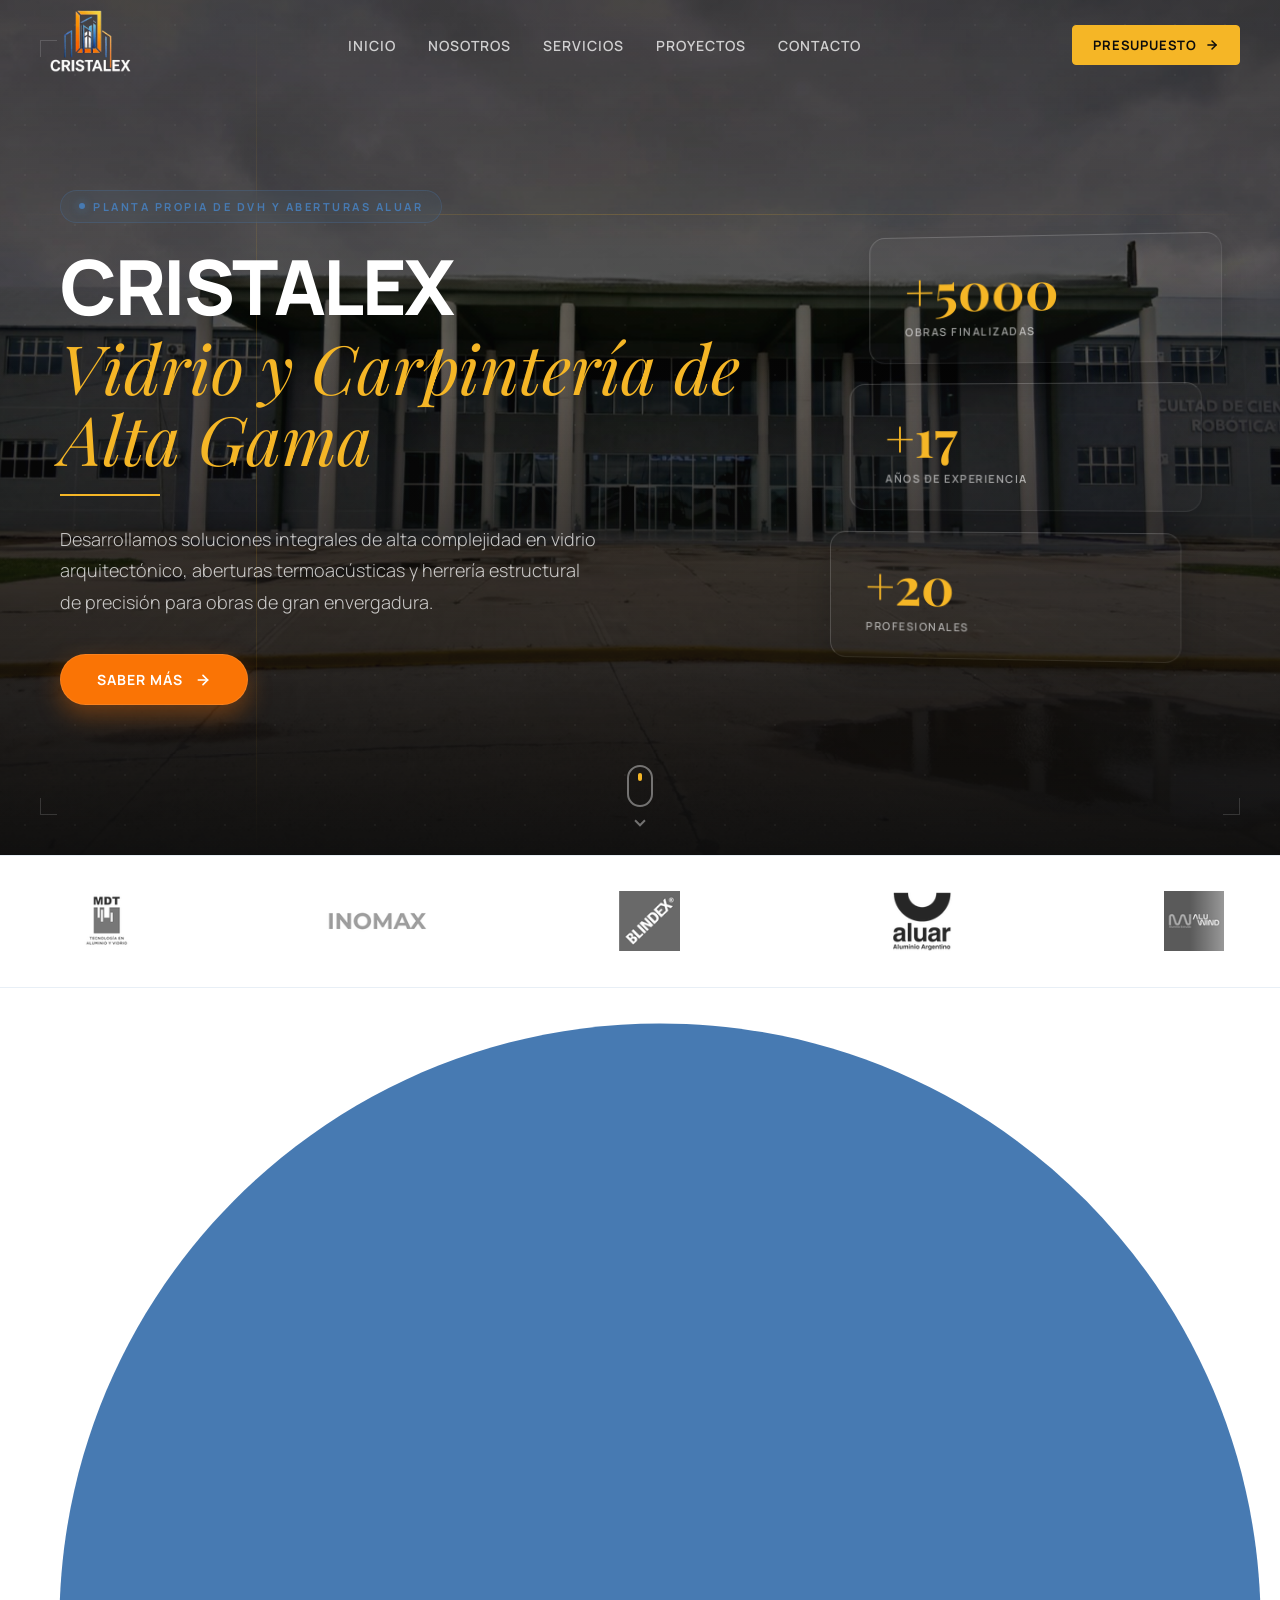
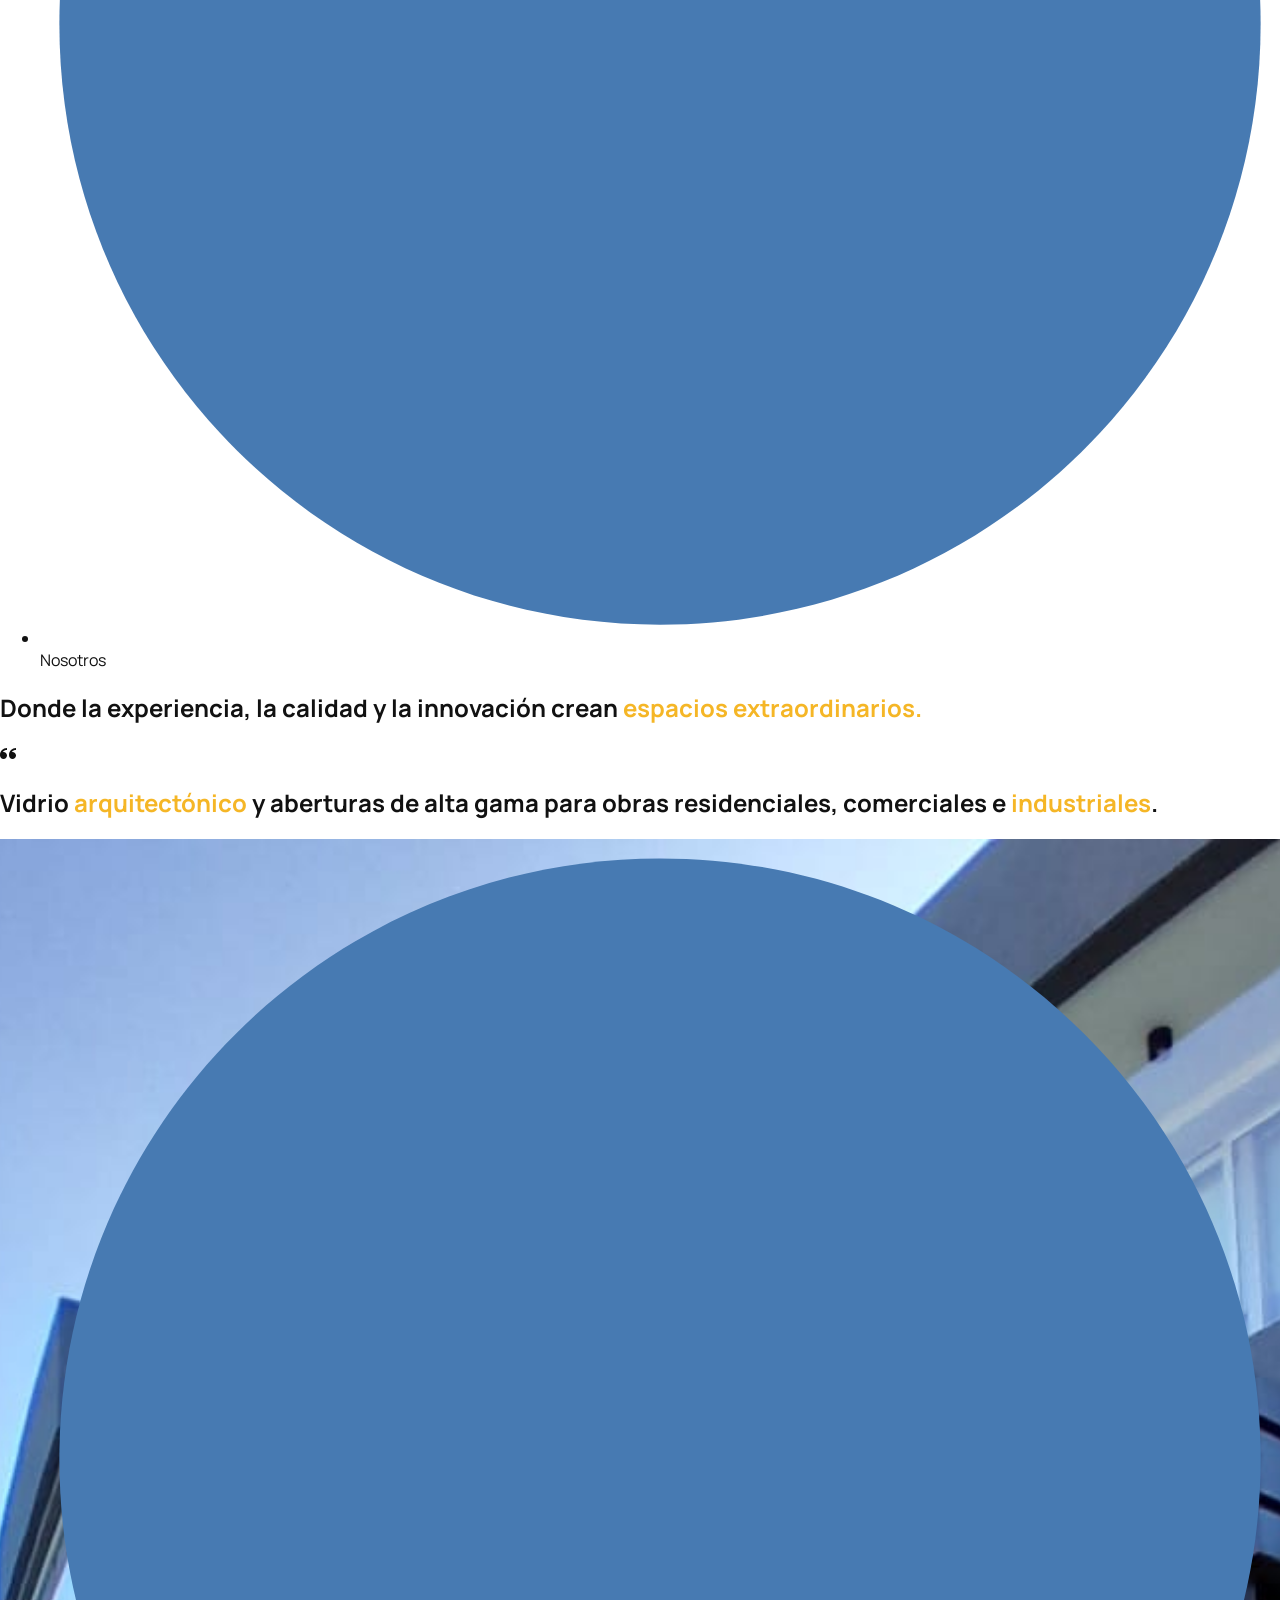
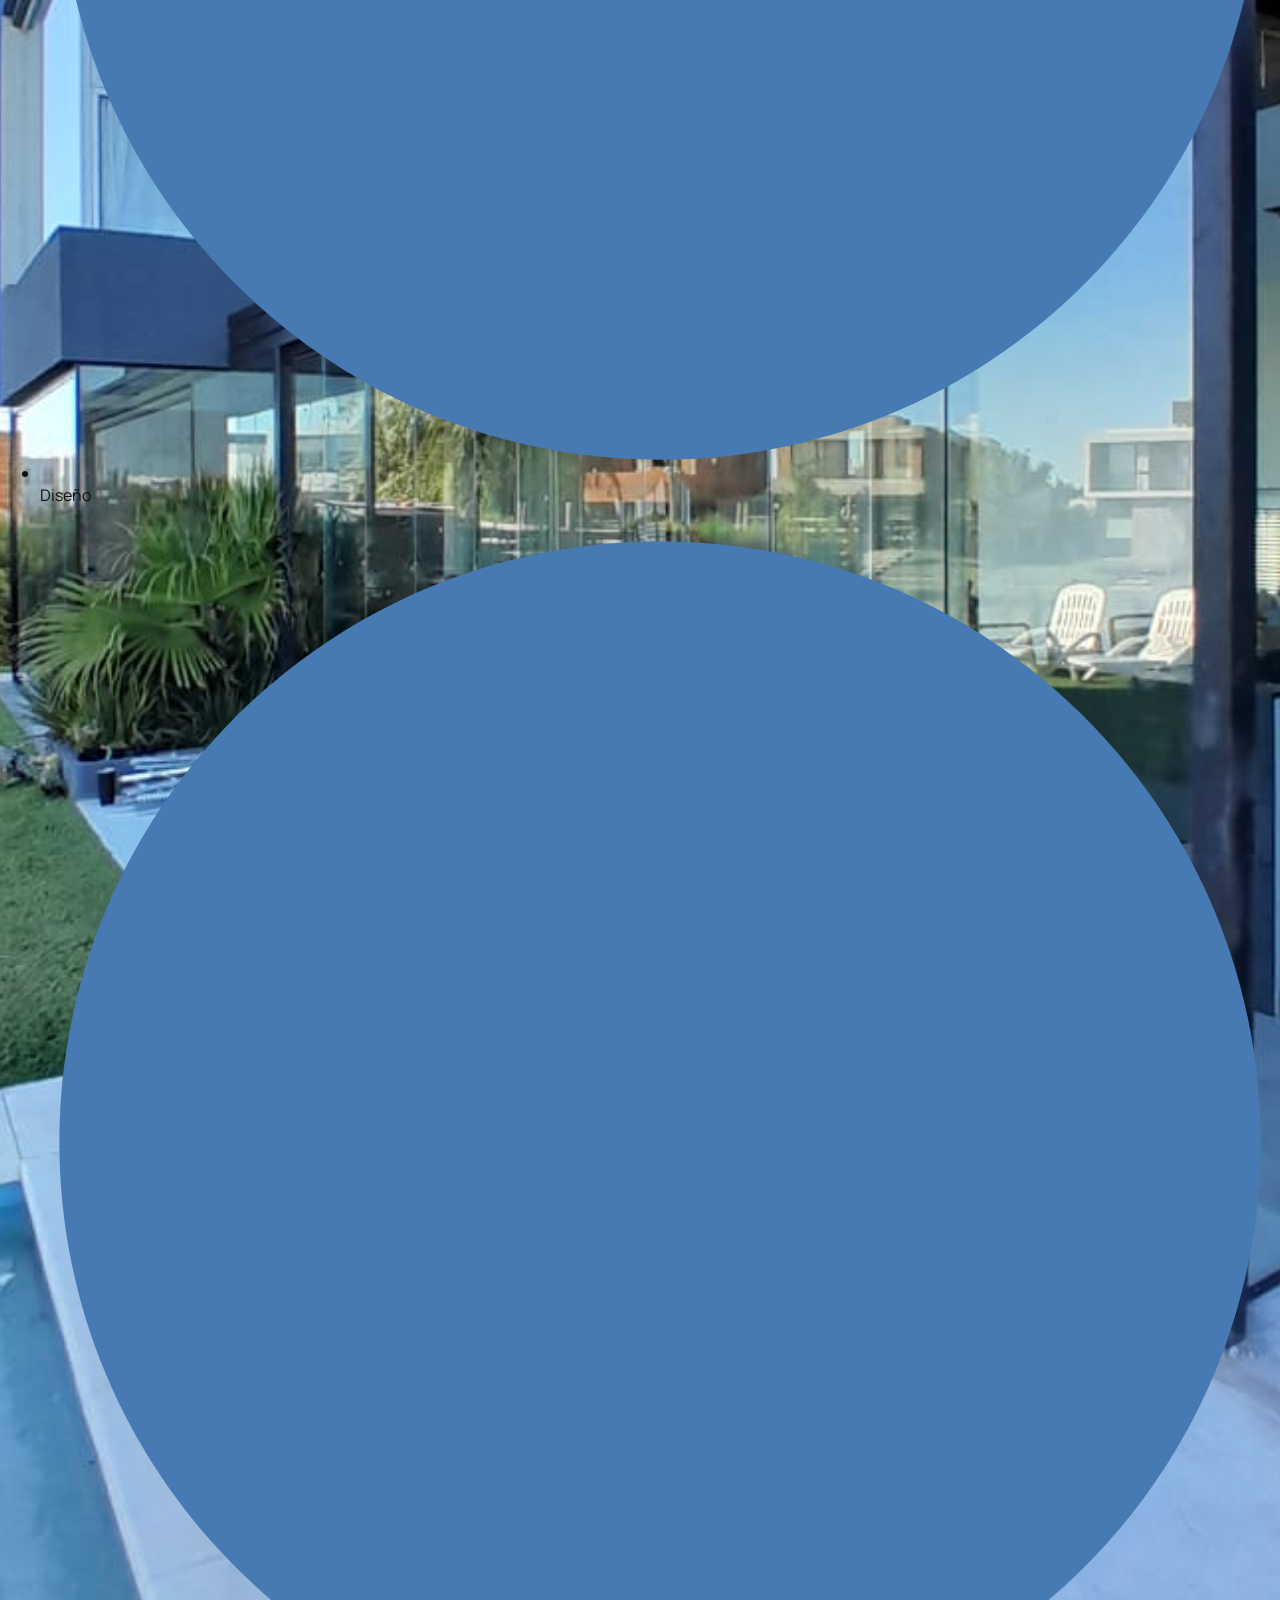
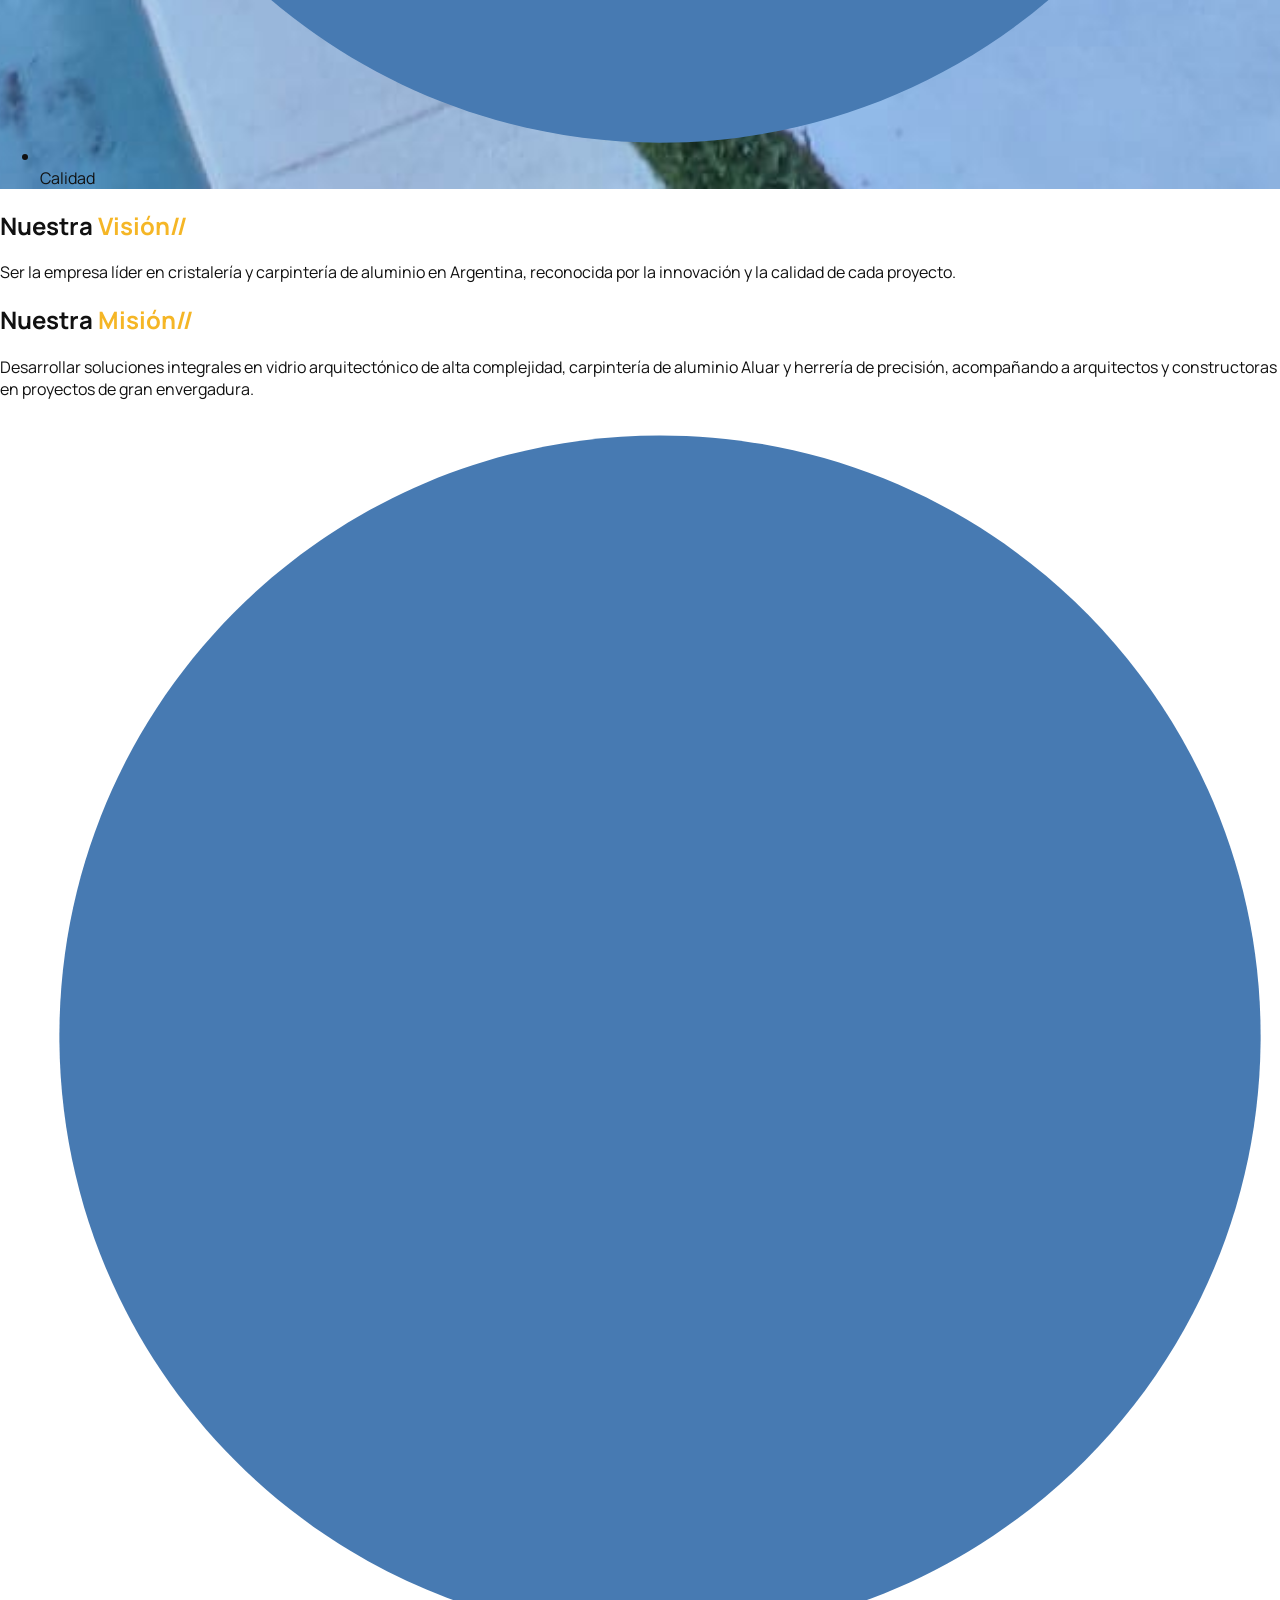
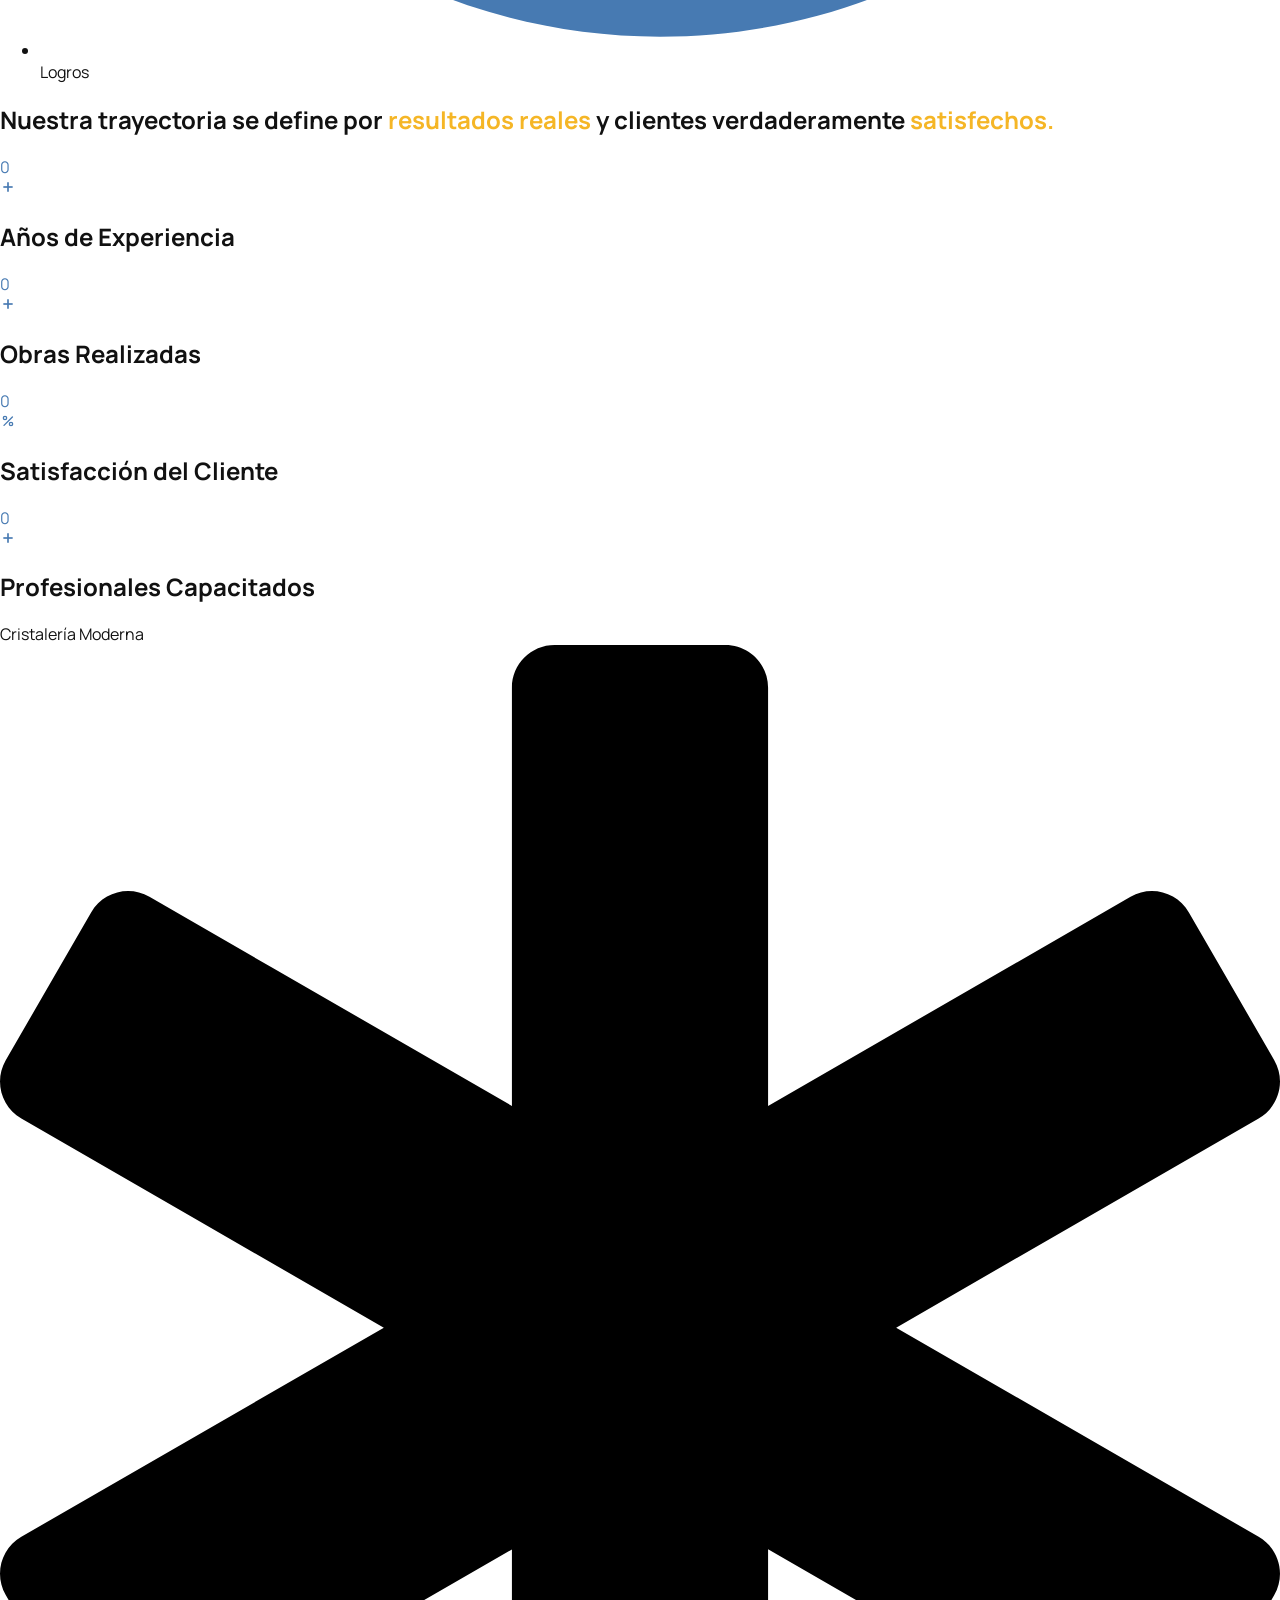
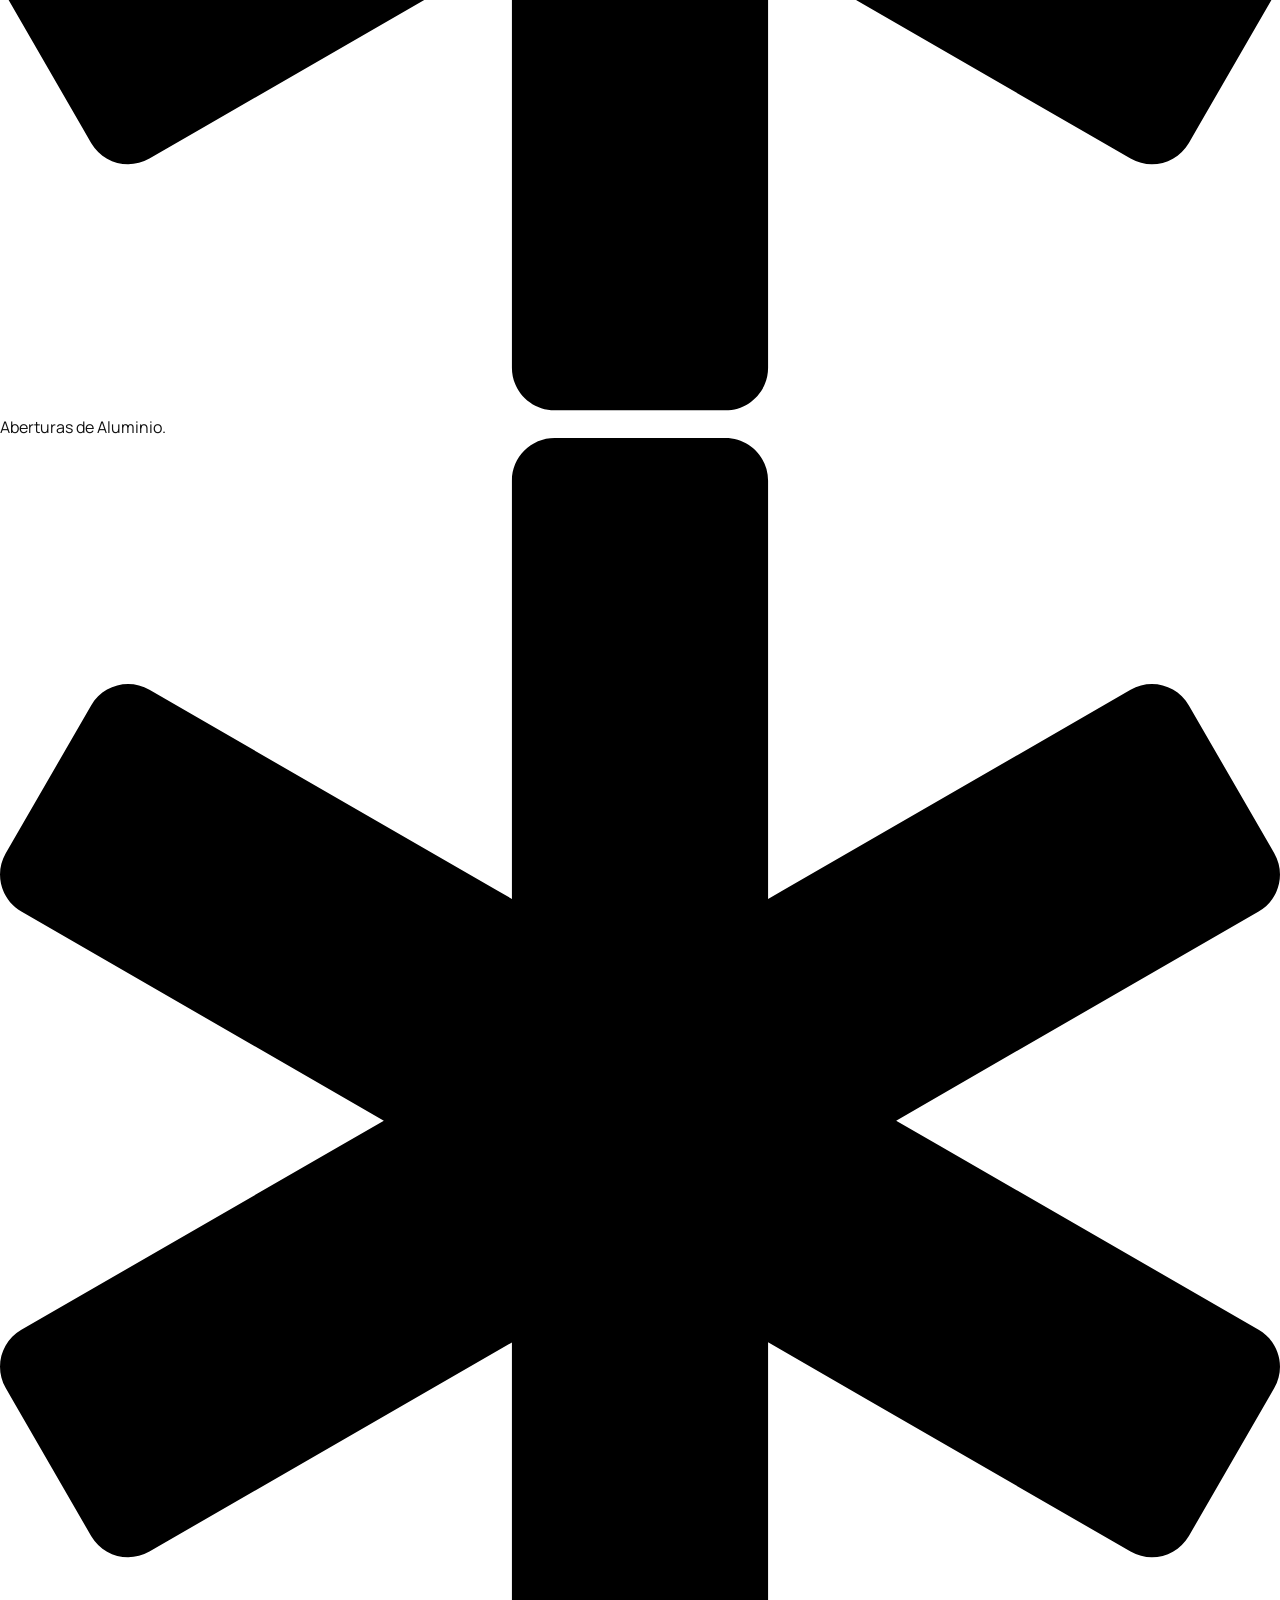
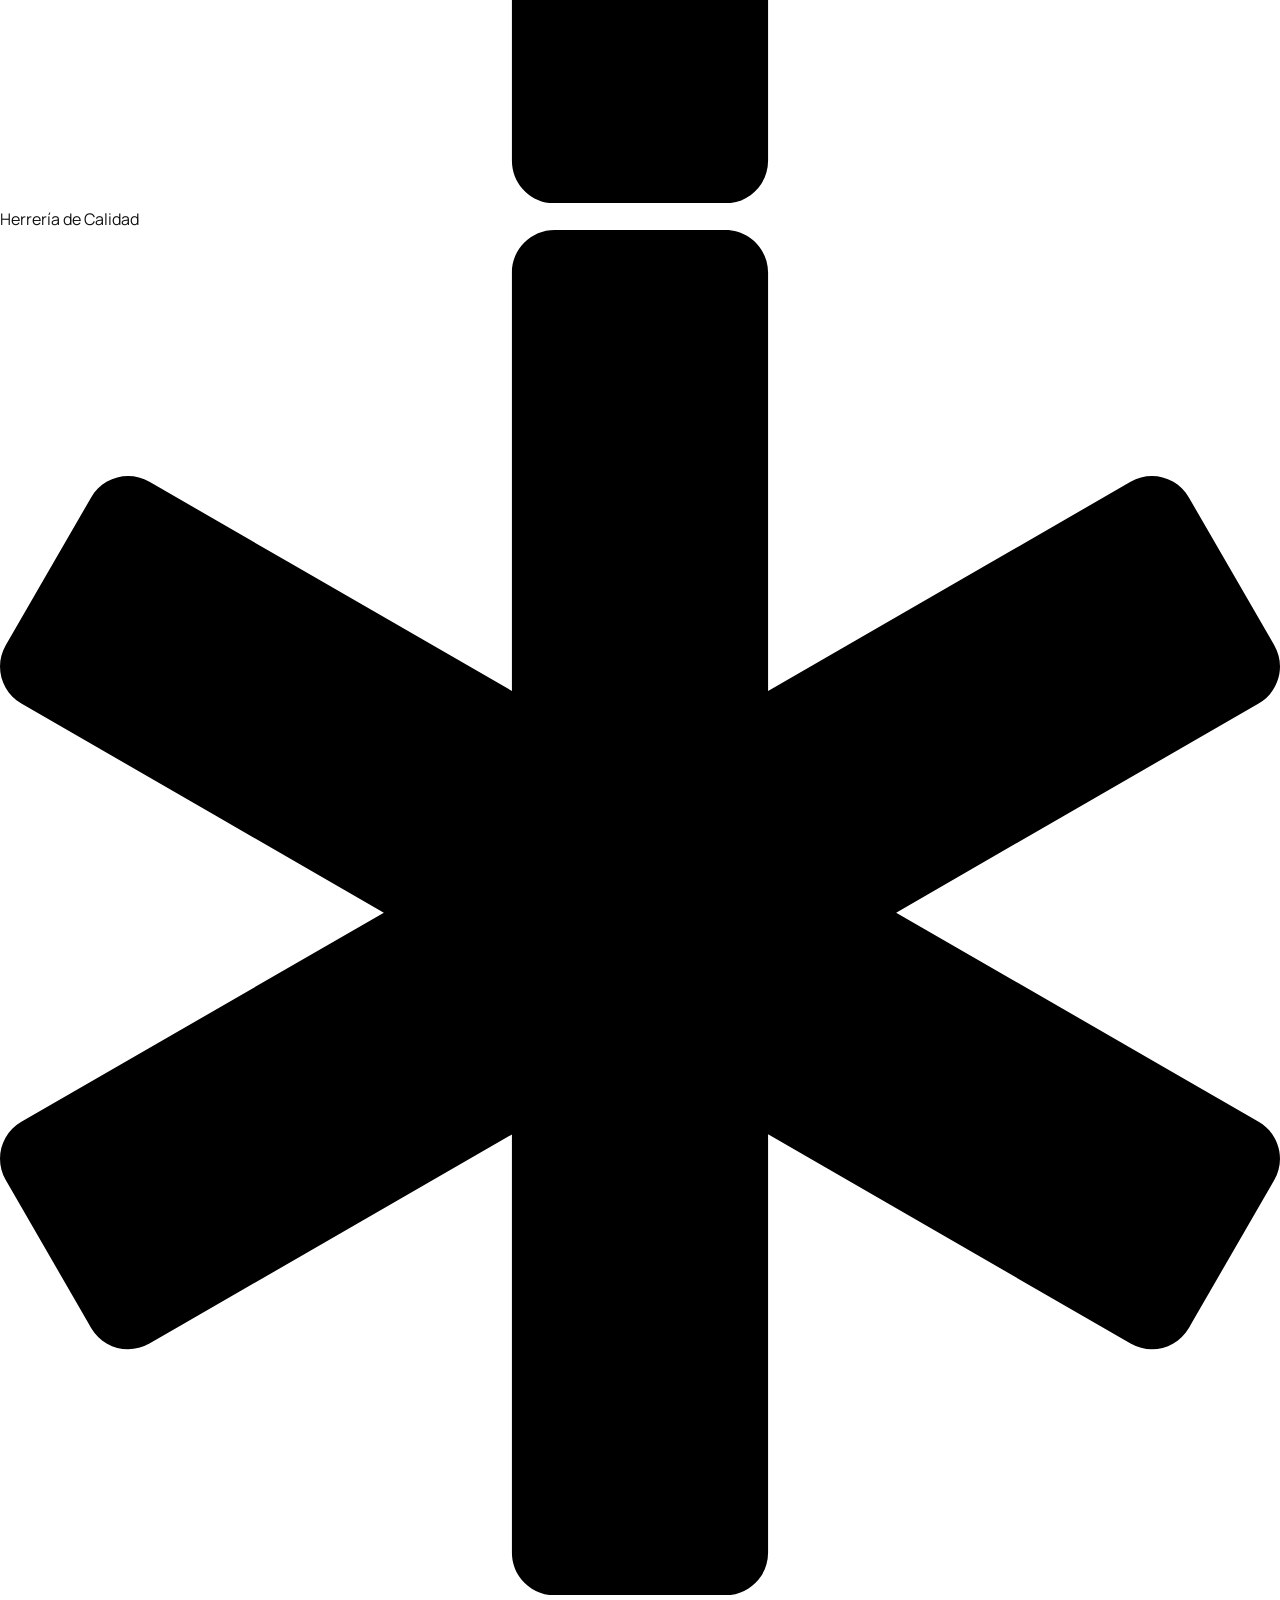
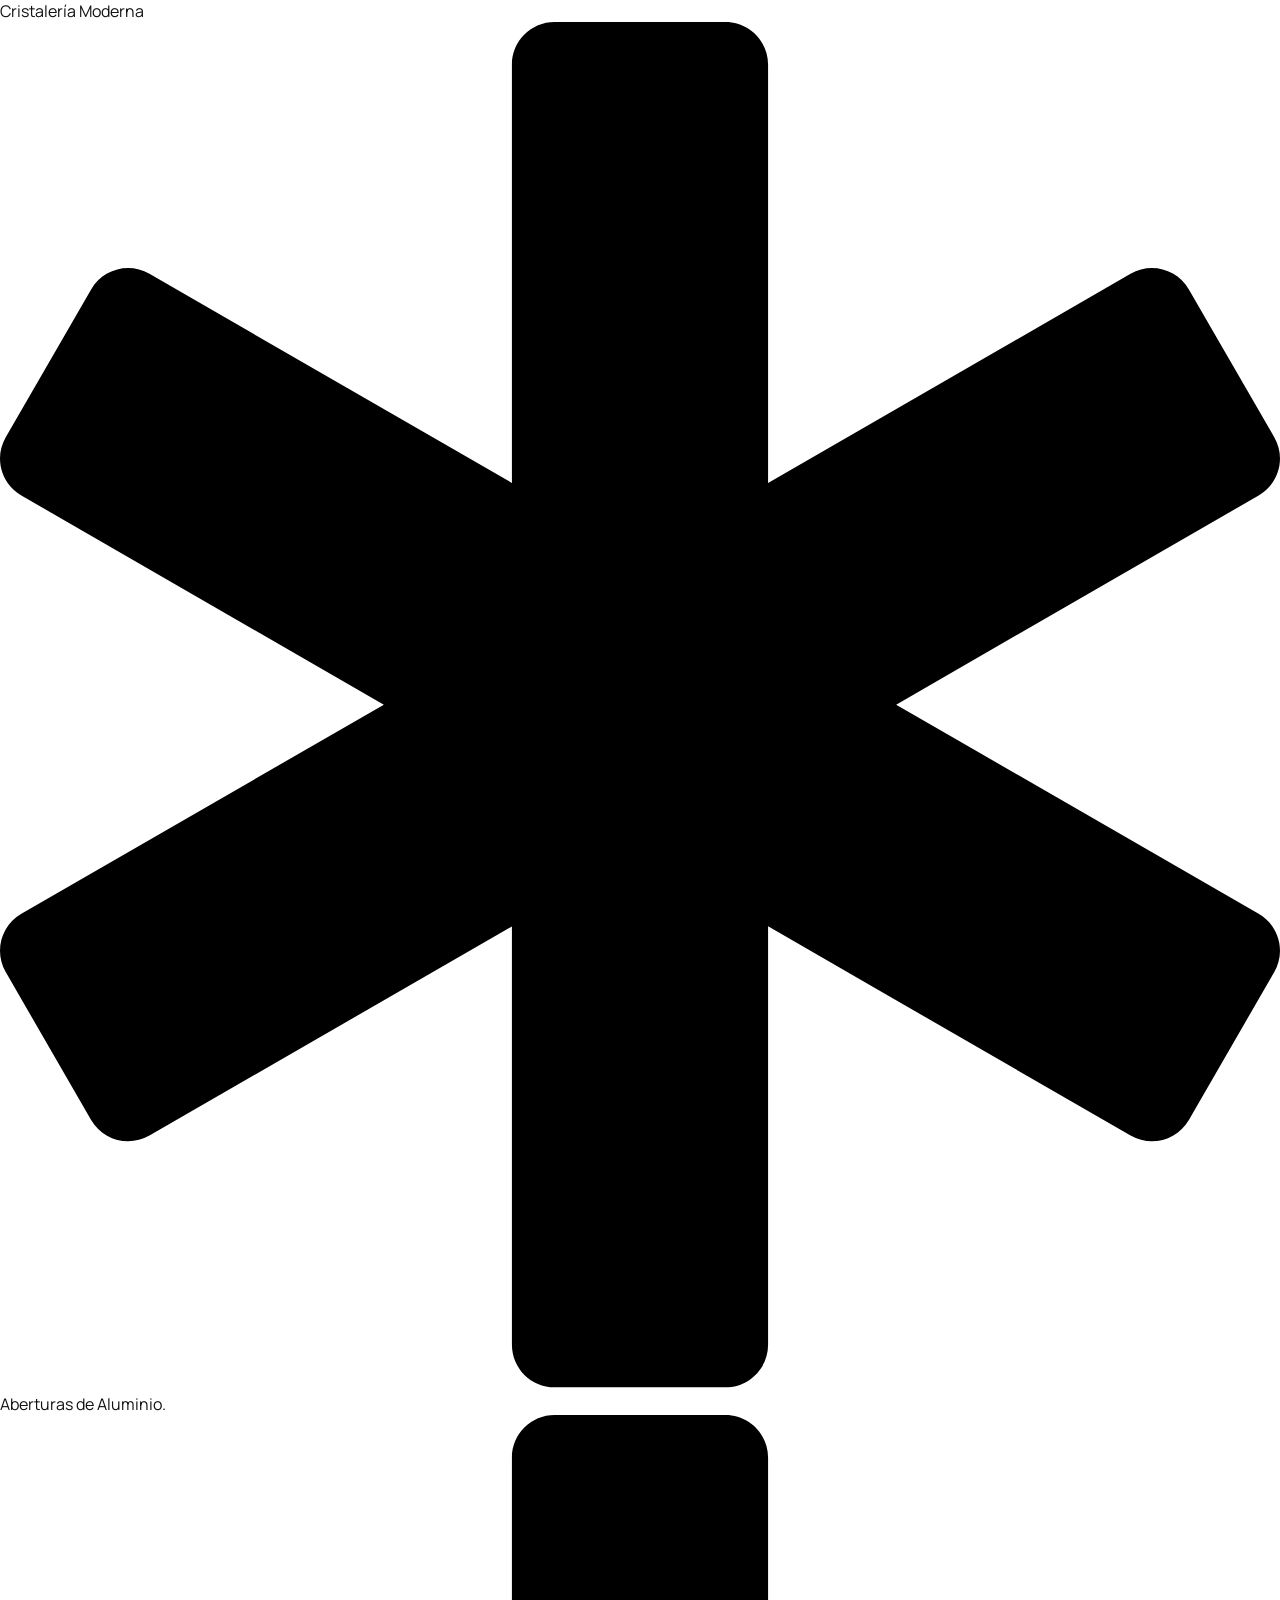
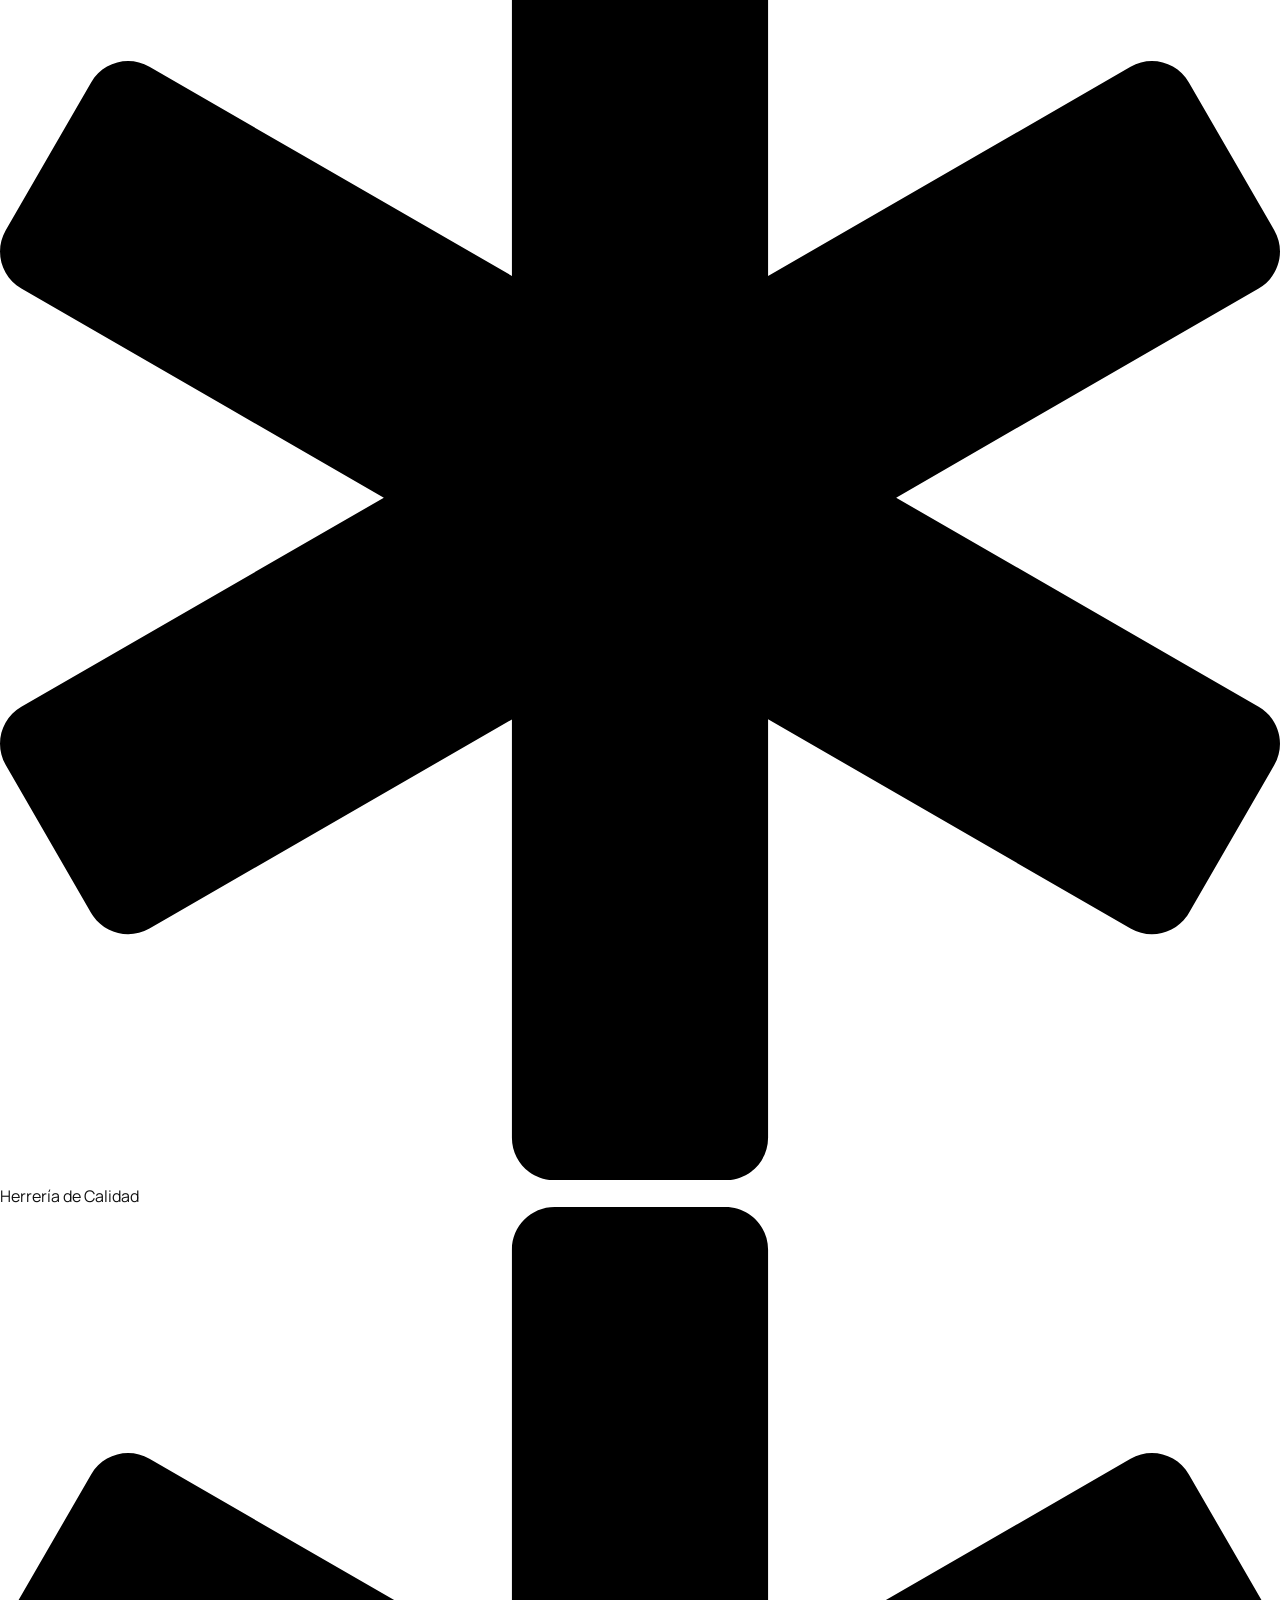
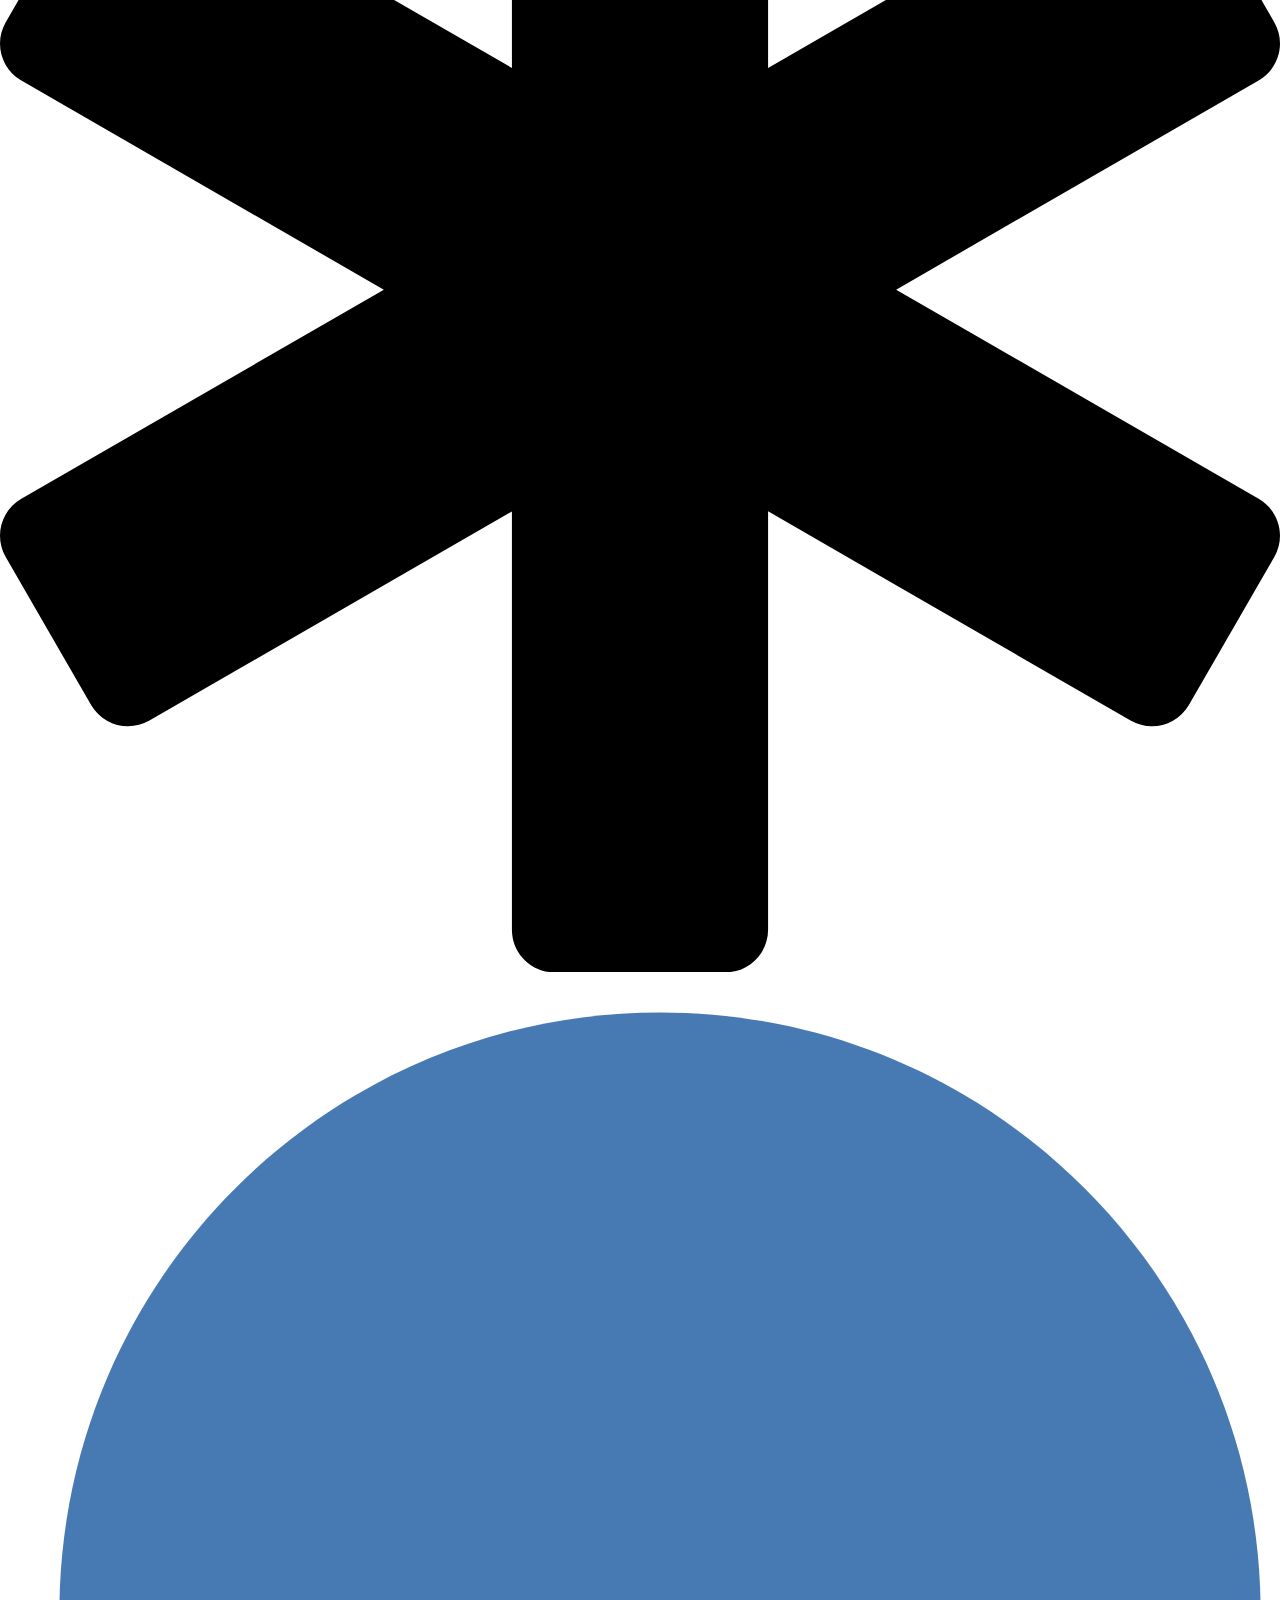
==== commit 197dc8a2: "fix(mobile): optimize image container aspect ratios and compact overlay padding in carousel and gall" ====
--- a/index.html
+++ b/index.html
@@ -3381,25 +3381,39 @@
           }
           @media (max-width: 768px) {
             .cps-slide {
-              min-width: 85%;
-              height: 380px;
-              margin-right: 12px;
-              border-radius: 12px !important;
+              min-width: 88% !important;
+              height: 310px !important;
+              margin-right: 14px !important;
+              border-radius: 14px !important;
+            }
+            .cps-slide img {
+              width: 100% !important;
+              height: 100% !important;
+              object-fit: cover !important;
+              object-position: center center !important;
             }
             .cps-slide-glass {
               opacity: 1 !important;
               transform: translateY(0) !important;
-              background: rgba(15, 23, 42, 0.85) !important;
-              bottom: 16px !important;
-              left: 16px !important;
-              right: 16px !important;
-              padding: 14px 16px 12px !important;
+              background: rgba(15, 23, 42, 0.88) !important;
+              bottom: 12px !important;
+              left: 12px !important;
+              right: 12px !important;
+              padding: 12px 14px !important;
+              border-radius: 12px !important;
+            }
+            .cps-slide-tag {
+              font-size: 9px !important;
+              padding: 2px 8px !important;
+              margin-bottom: 4px !important;
             }
             .cps-slide-title {
-              font-size: 15px !important;
+              font-size: 14px !important;
+              margin: 0 0 3px !important;
             }
             .cps-slide-desc {
-              font-size: 12px !important;
+              font-size: 11px !important;
+              line-height: 1.35 !important;
             }
             .cps-slide-label {
               opacity: 0 !important;
@@ -3408,11 +3422,17 @@
               padding-top: 16px !important;
             }
             .cps-nav {
-              padding: 20px 0 28px !important;
+              padding: 18px 0 24px !important;
             }
             .cps-arrow {
               width: 40px;
               height: 40px;
+            }
+          }
+          @media (max-width: 480px) {
+            .cps-slide {
+              min-width: 90% !important;
+              height: 290px !important;
             }
           }
         </style>
--- a/cristalex-custom.css
+++ b/cristalex-custom.css
@@ -1519,7 +1519,7 @@
   overflow: hidden;
   position: relative;
   background: #ffffff;
-  padding: 24px 0;
+  padding: 28px 0;
   border-top: 1px solid rgba(71, 122, 178, 0.12);
   border-bottom: 1px solid rgba(71, 122, 178, 0.12);
 }
@@ -1548,9 +1548,9 @@
 .cristalex-logos-ticker-track {
   display: flex;
   align-items: center;
-  gap: 55px;
+  gap: 60px;
   width: max-content;
-  animation: cristalexLogoTicker 30s linear infinite;
+  animation: cristalexLogoTicker 35s linear infinite;
 }
 
 .cristalex-logos-ticker-track:hover {
@@ -1559,20 +1559,21 @@
 
 .cristalex-logo-item {
   flex-shrink: 0;
-  height: 55px;
+  width: 200px;
+  height: 75px;
   display: flex;
   align-items: center;
   justify-content: center;
-  padding: 0 8px;
+  padding: 0 6px;
 }
 
 .cristalex-logo-item img {
-  max-height: 48px;
-  max-width: 160px;
-  width: auto;
-  height: auto;
+  width: 100%;
+  height: 100%;
+  max-width: 200px;
+  max-height: 75px;
   object-fit: contain;
-  filter: grayscale(100%) opacity(0.75);
+  filter: grayscale(100%) opacity(0.85);
   transition: all 0.3s ease;
 }
 
@@ -1590,3 +1591,43 @@
   }
 }
 
+/* ==========================================================================
+   MOBILE PHOTO OPTIMIZATION (Prevent Cropping / Distortion)
+   ========================================================================== */
+@media (max-width: 768px) {
+  /* Prevent background feature images from cropping on mobile */
+  .elementor-element-58f1bc62,
+  .elementor-element-2ede37be,
+  .elementor-element-5d6cda97,
+  .elementor-element-5b218d5a,
+  .elementor-element-412cb4d4,
+  .elementor-element-50edb326 {
+    min-height: 280px !important;
+    background-size: cover !important;
+    background-position: center center !important;
+  }
+
+  /* Gallery grid on mobile */
+  .gallery-grid {
+    grid-template-columns: 1fr !important;
+    gap: 20px !important;
+  }
+
+  .gallery-item {
+    height: 250px !important;
+  }
+
+  .gallery-item-img {
+    object-fit: cover !important;
+    object-position: center center !important;
+  }
+
+  /* Split layout images on mobile */
+  .split-image-container img {
+    max-height: 320px !important;
+    object-fit: cover !important;
+    object-position: center center !important;
+  }
+}
+
+
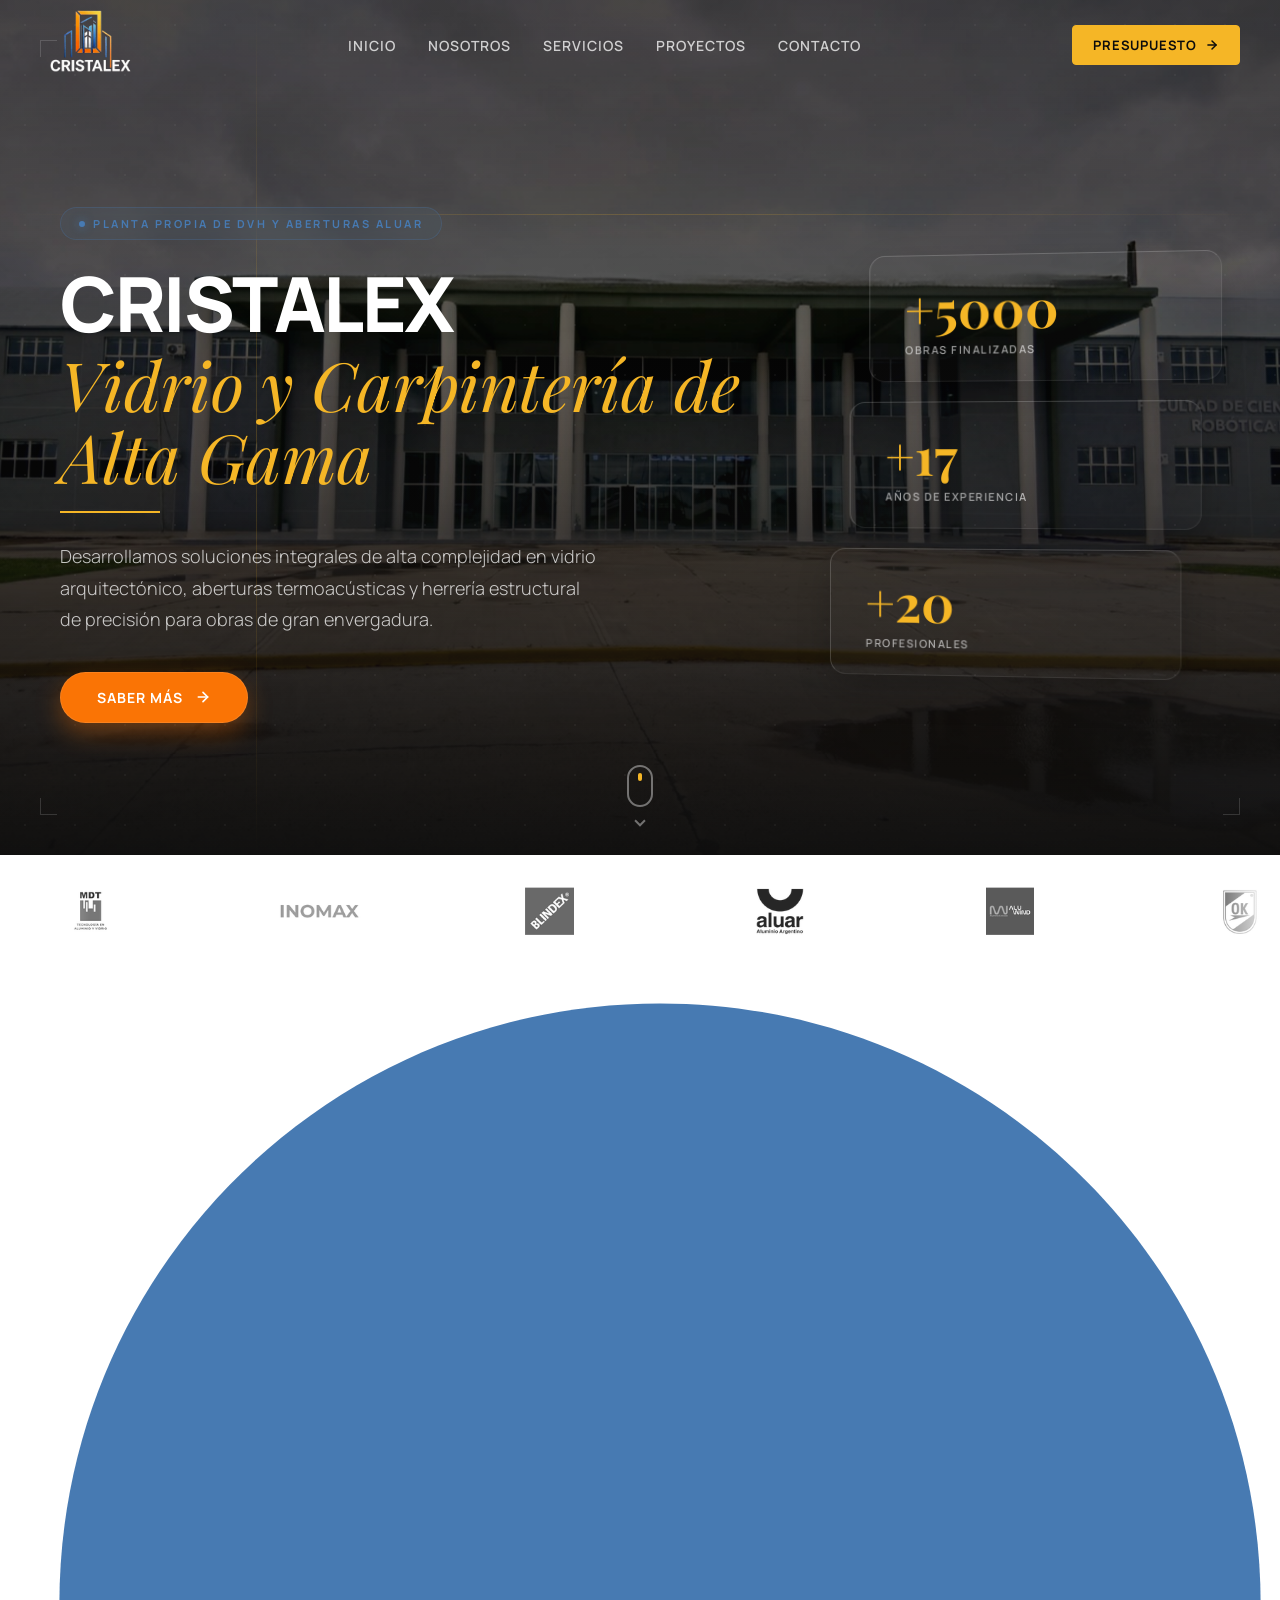
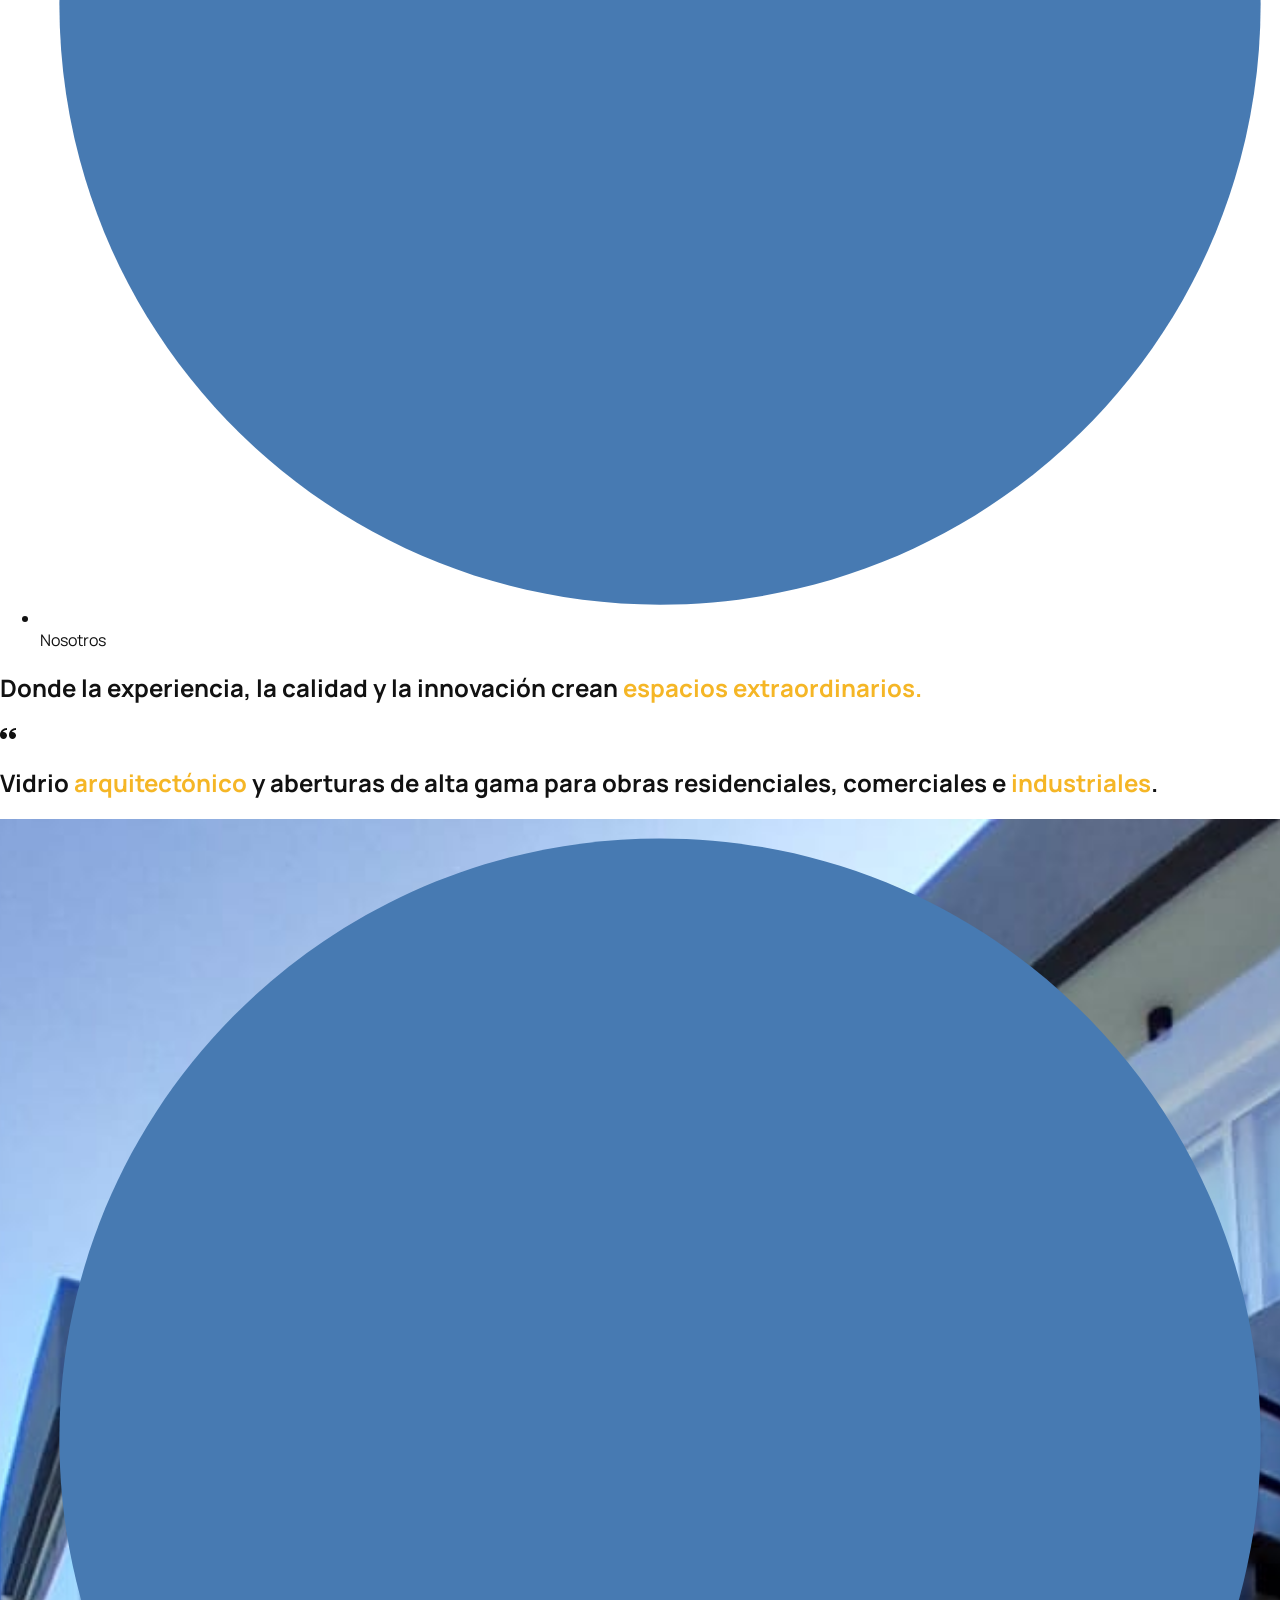
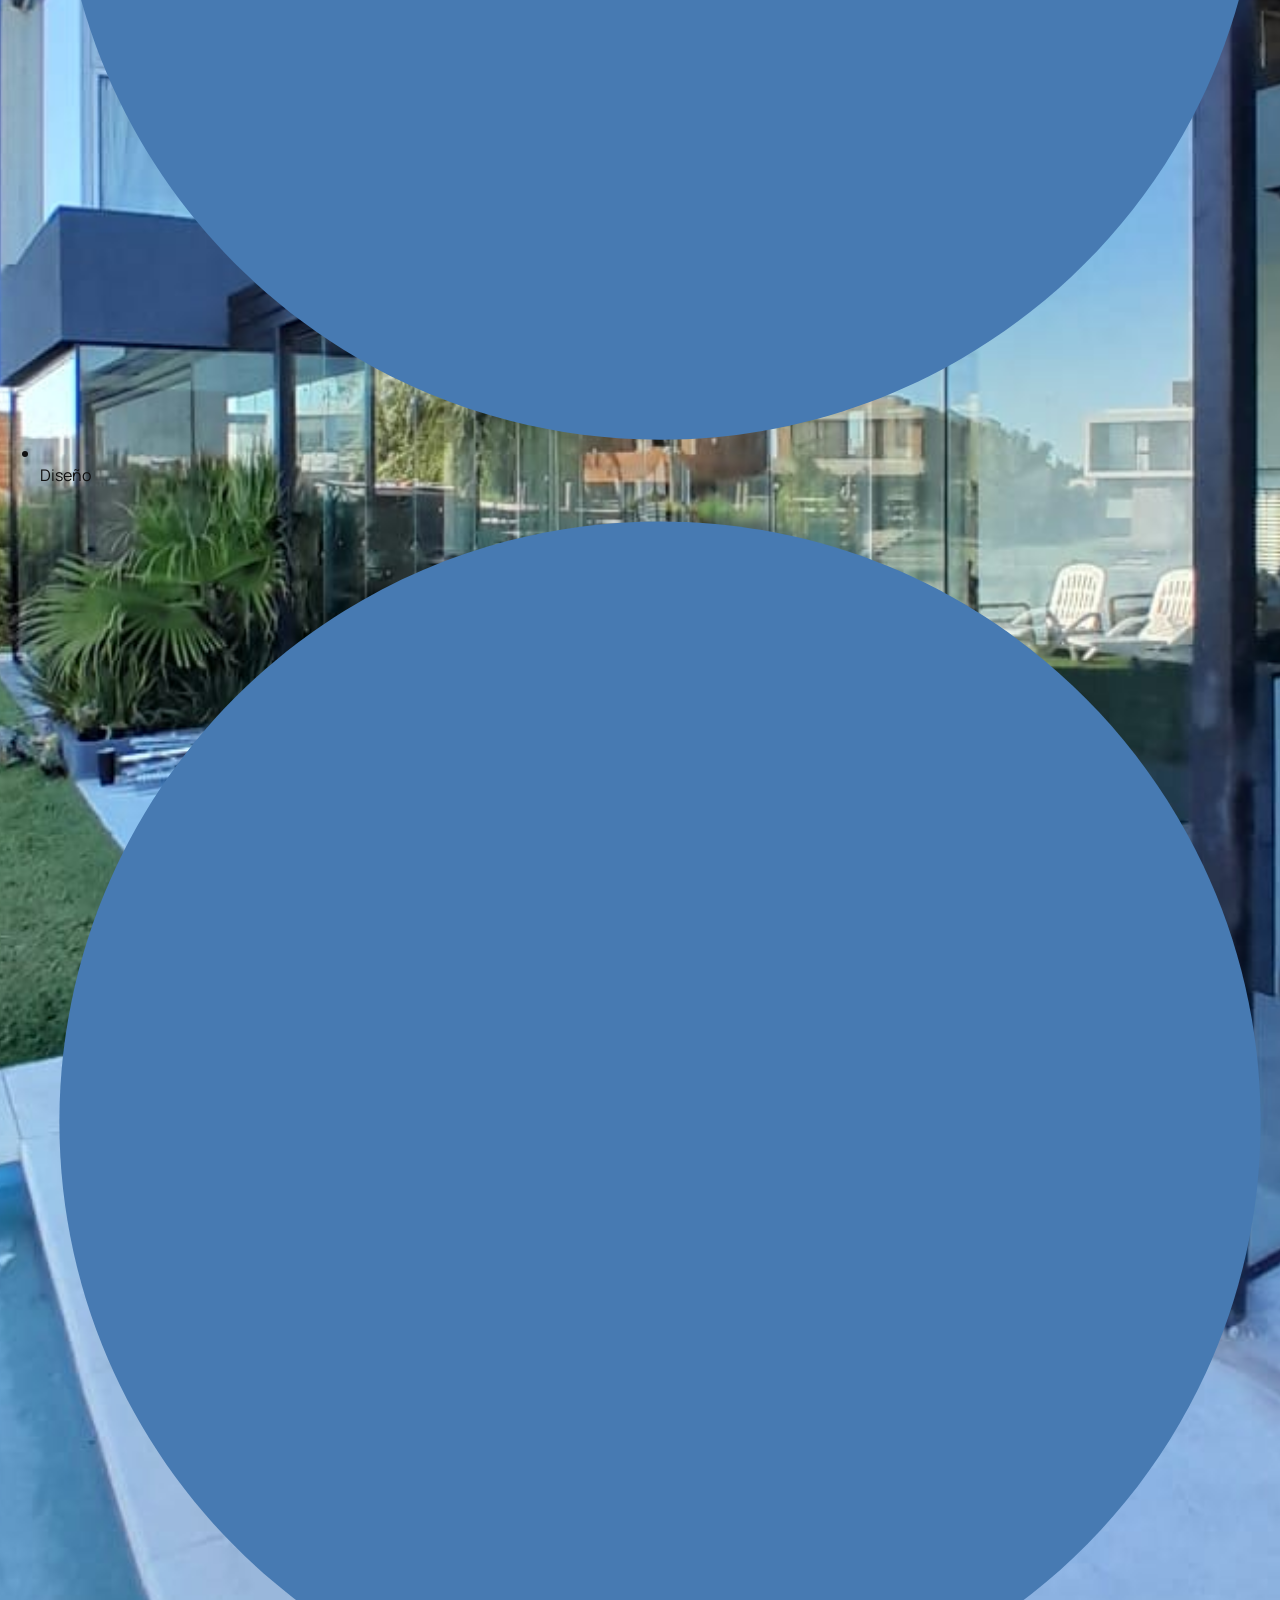
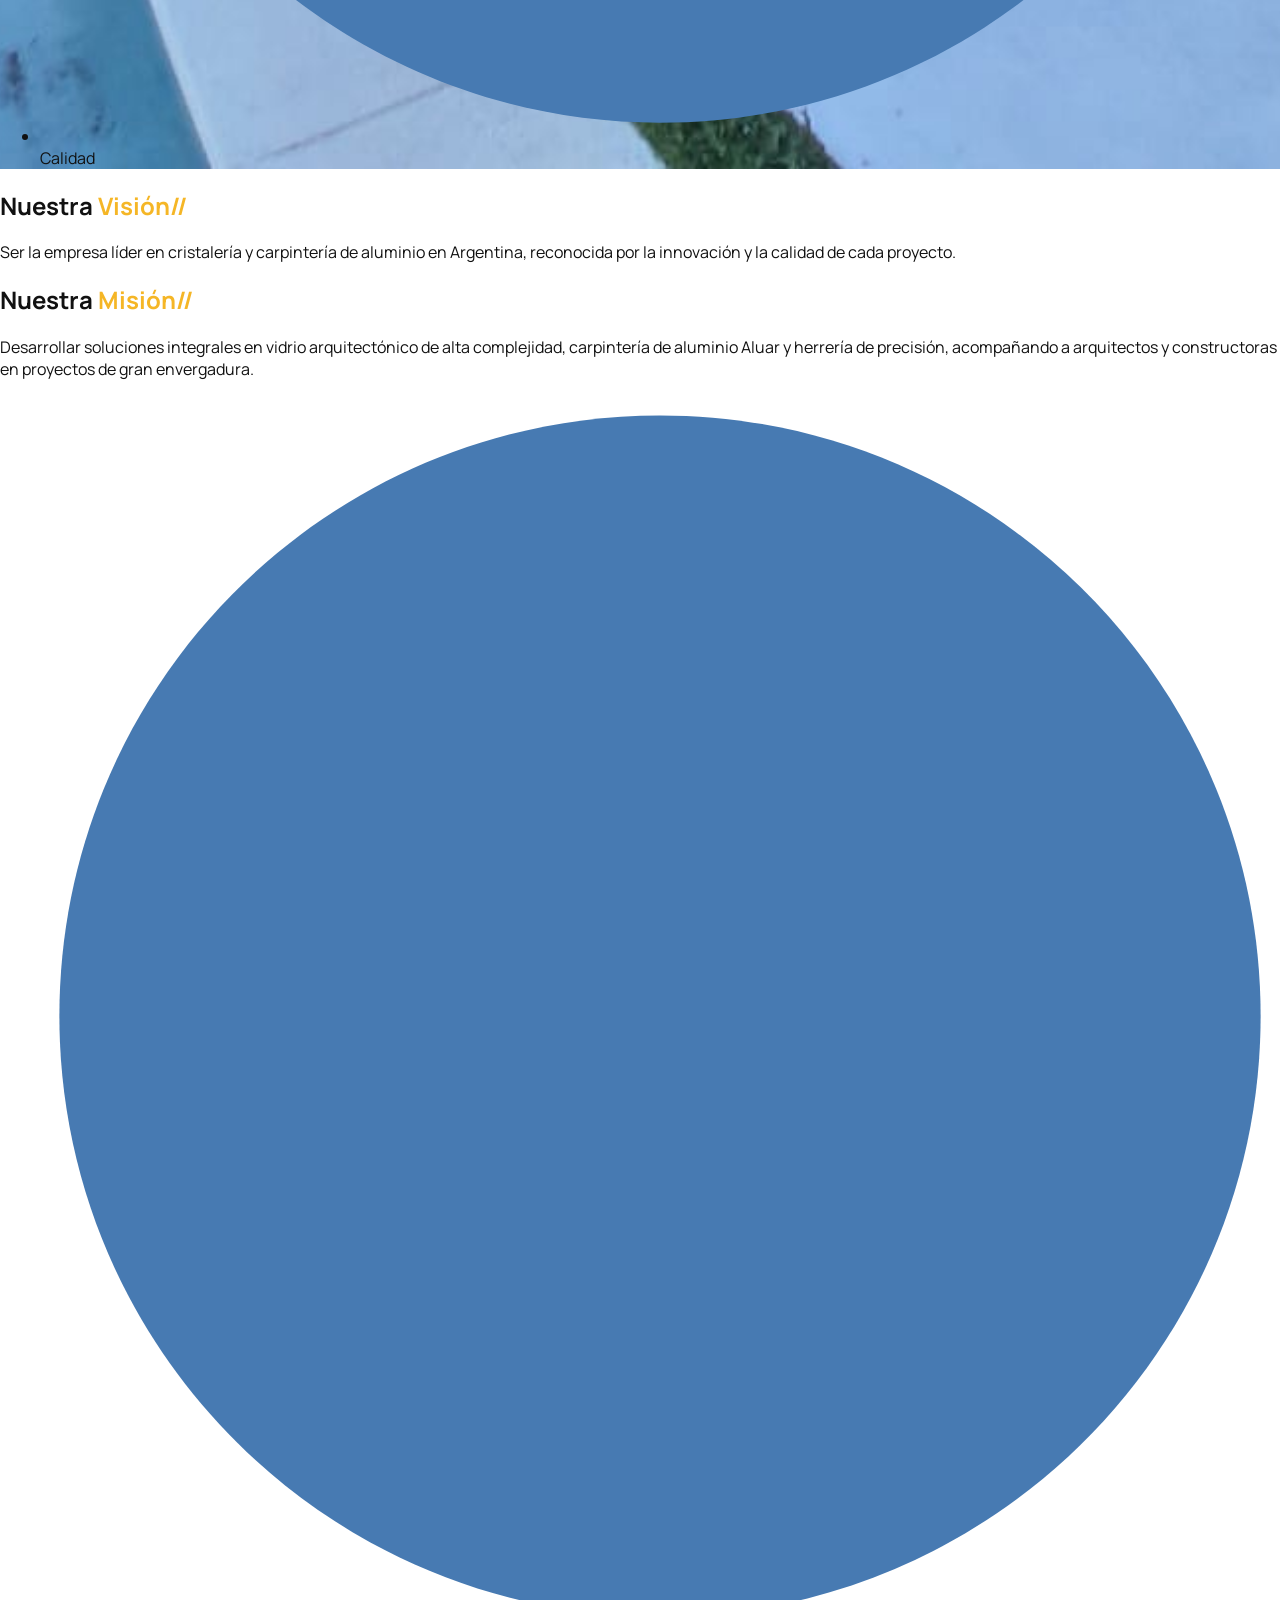
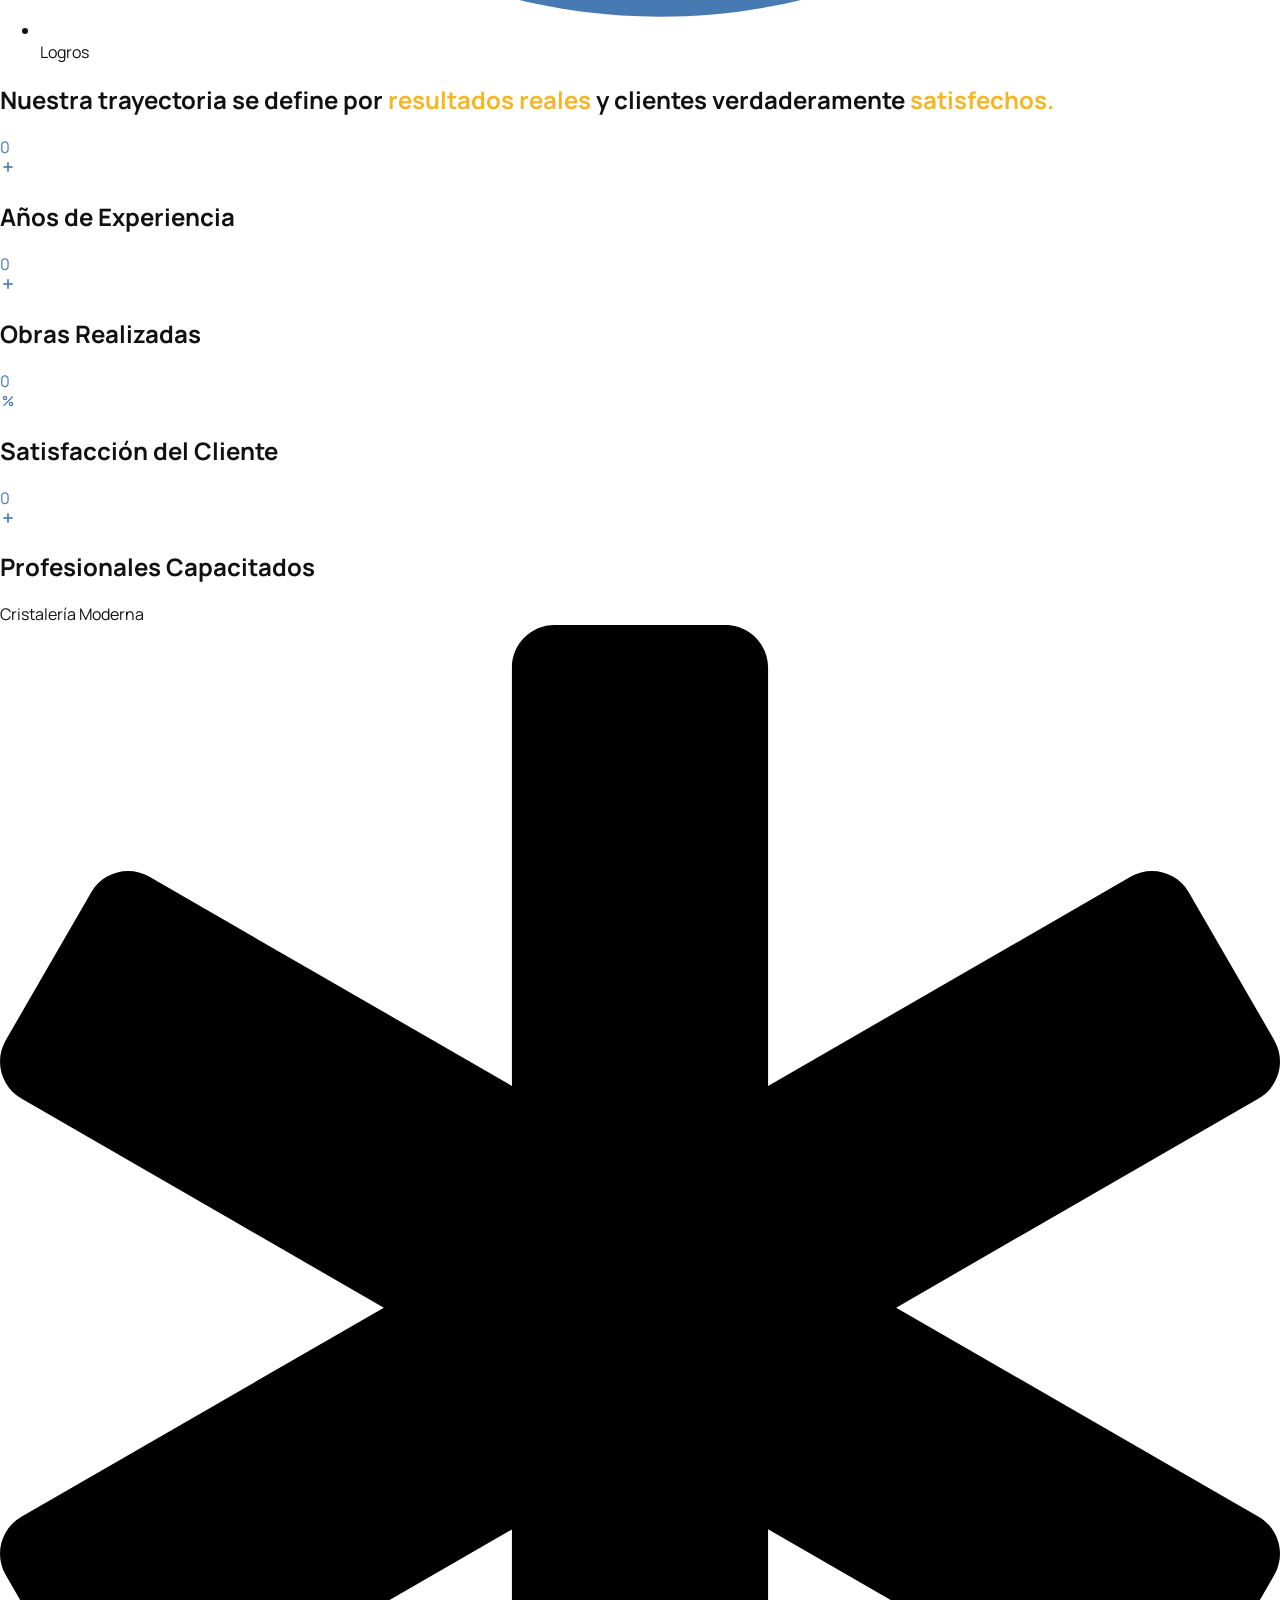
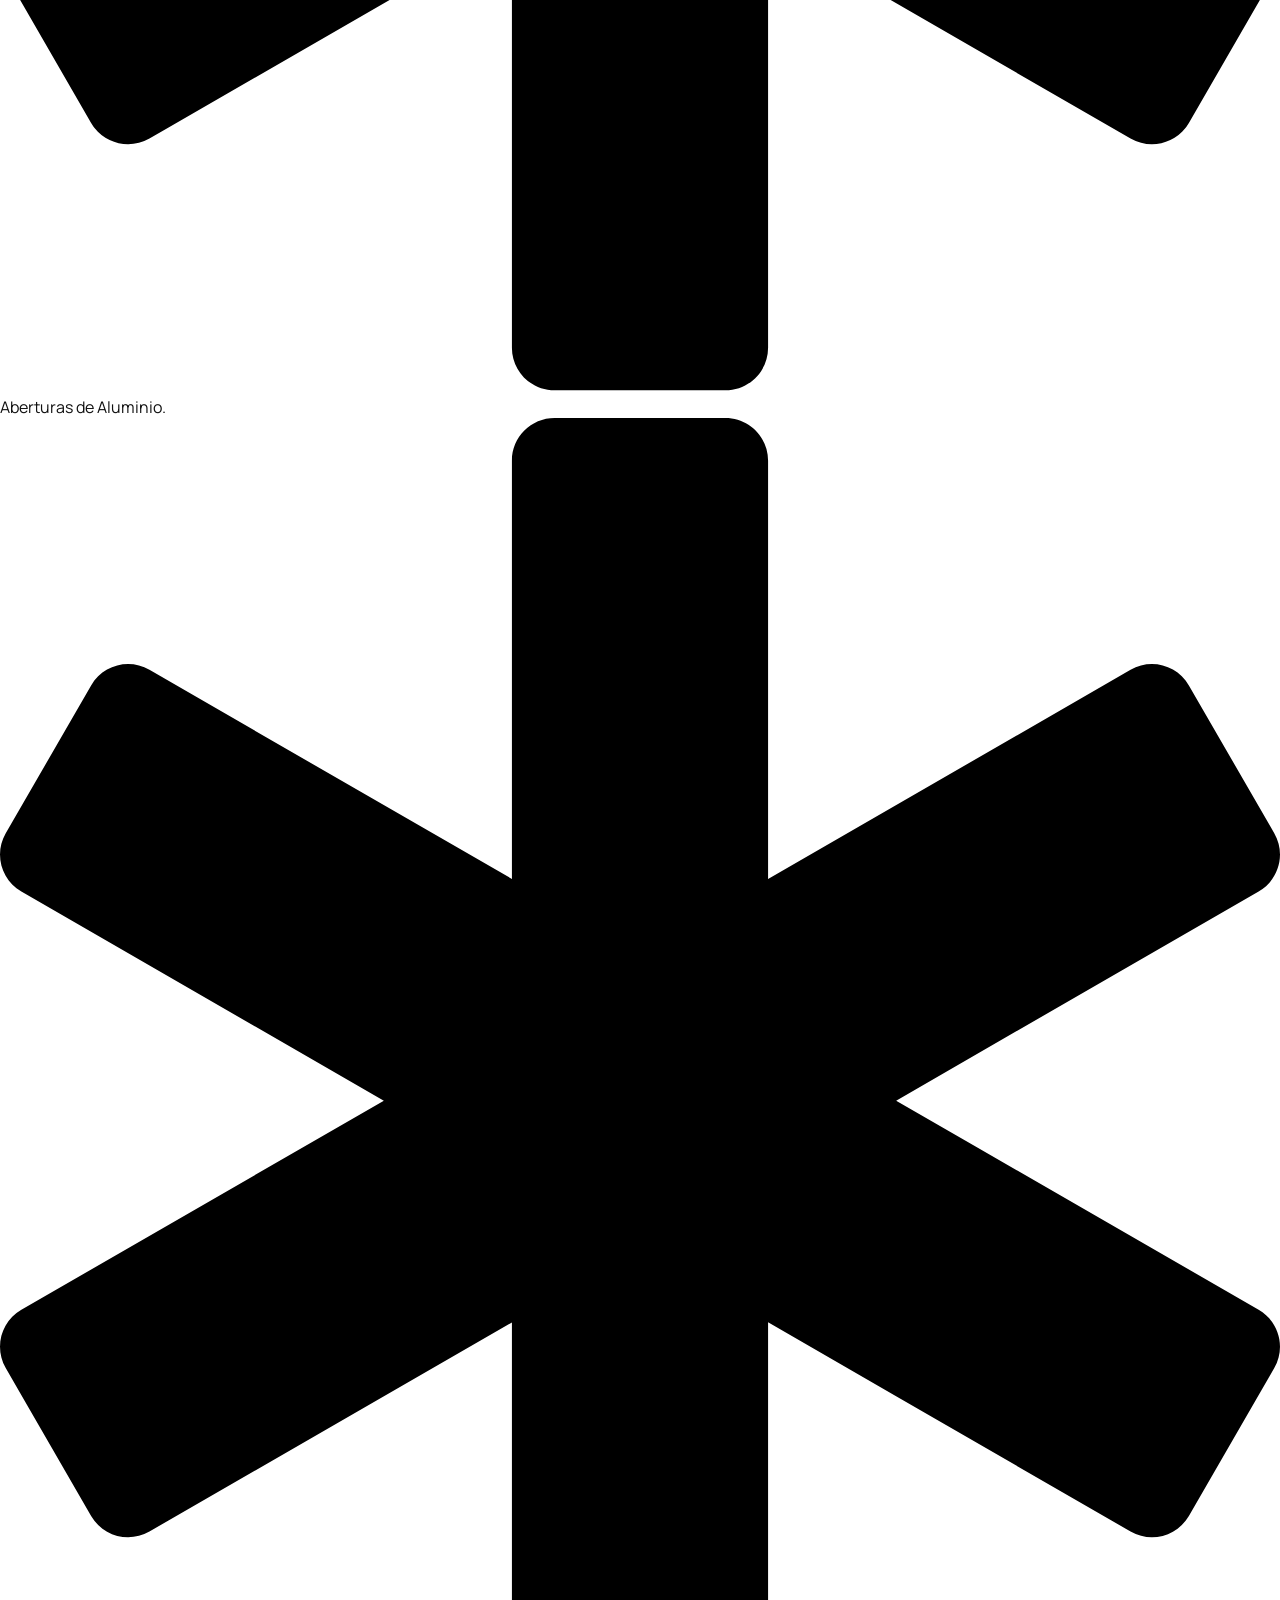
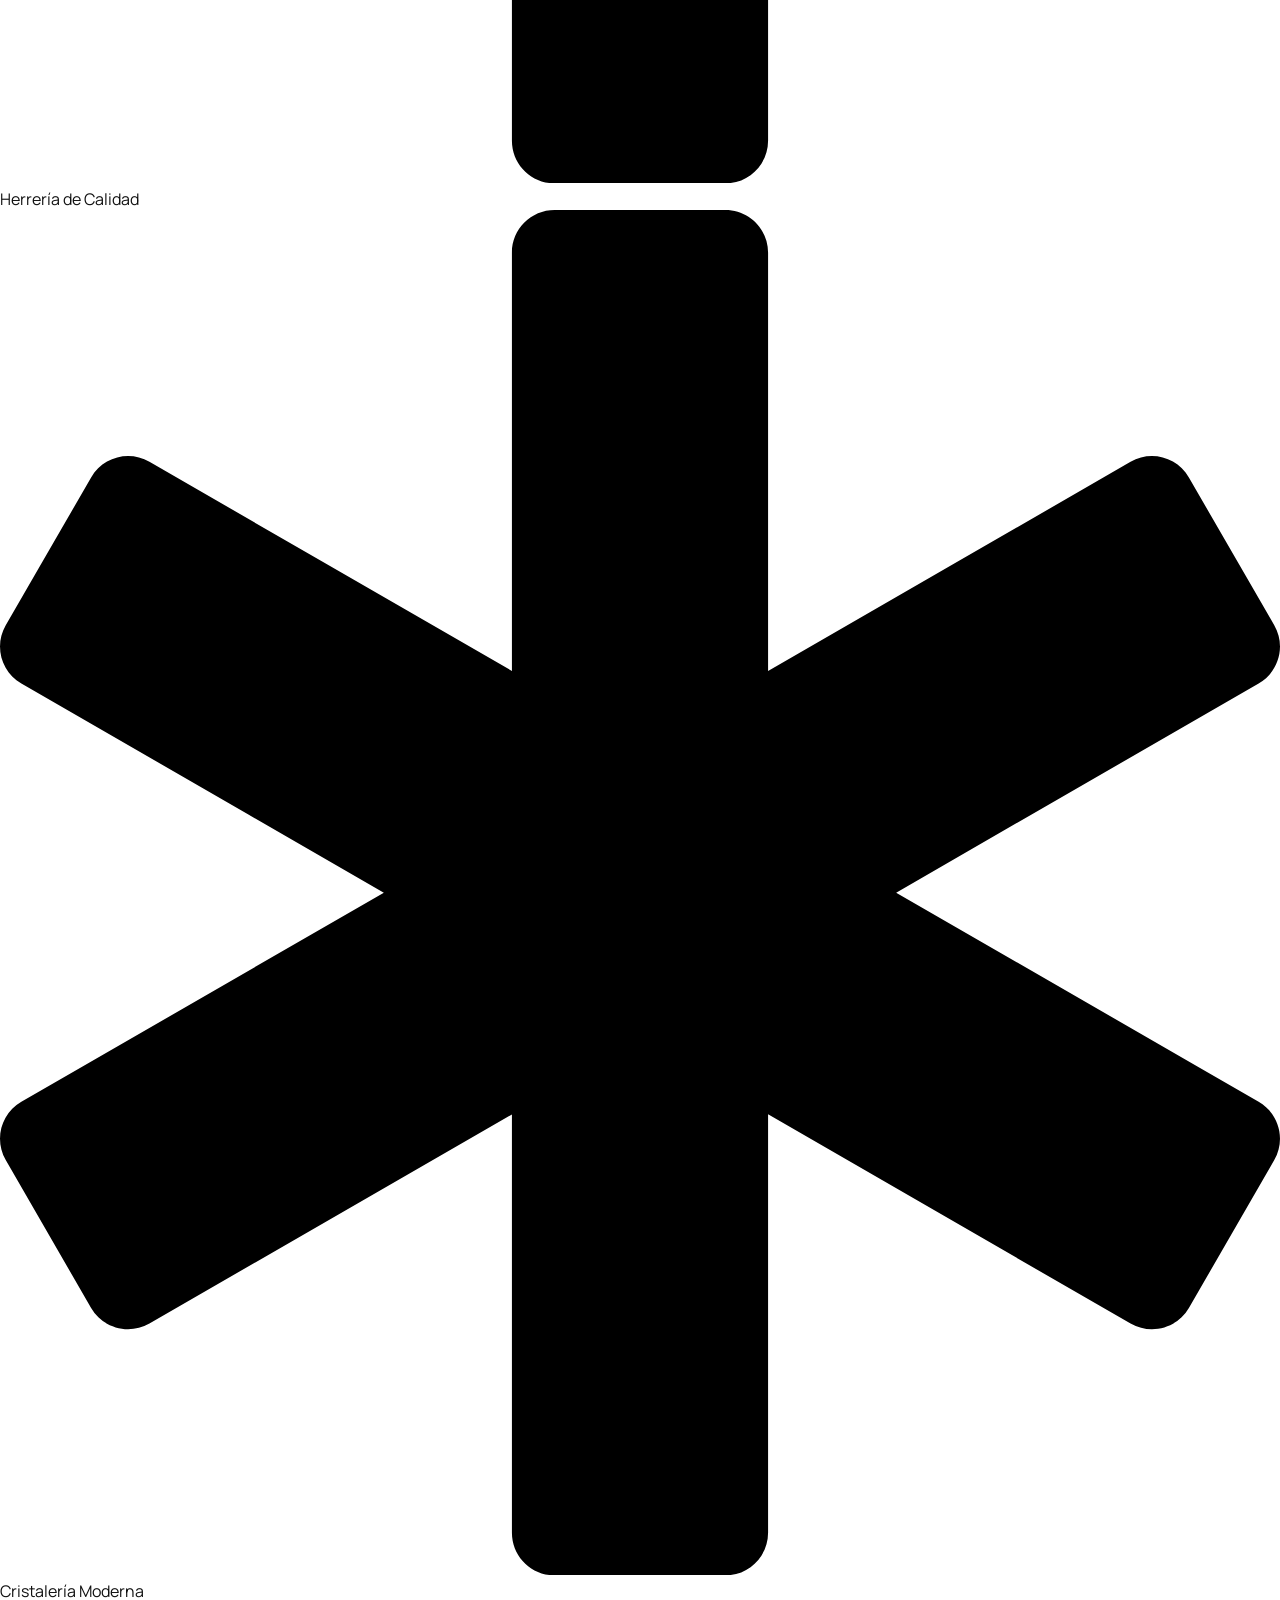
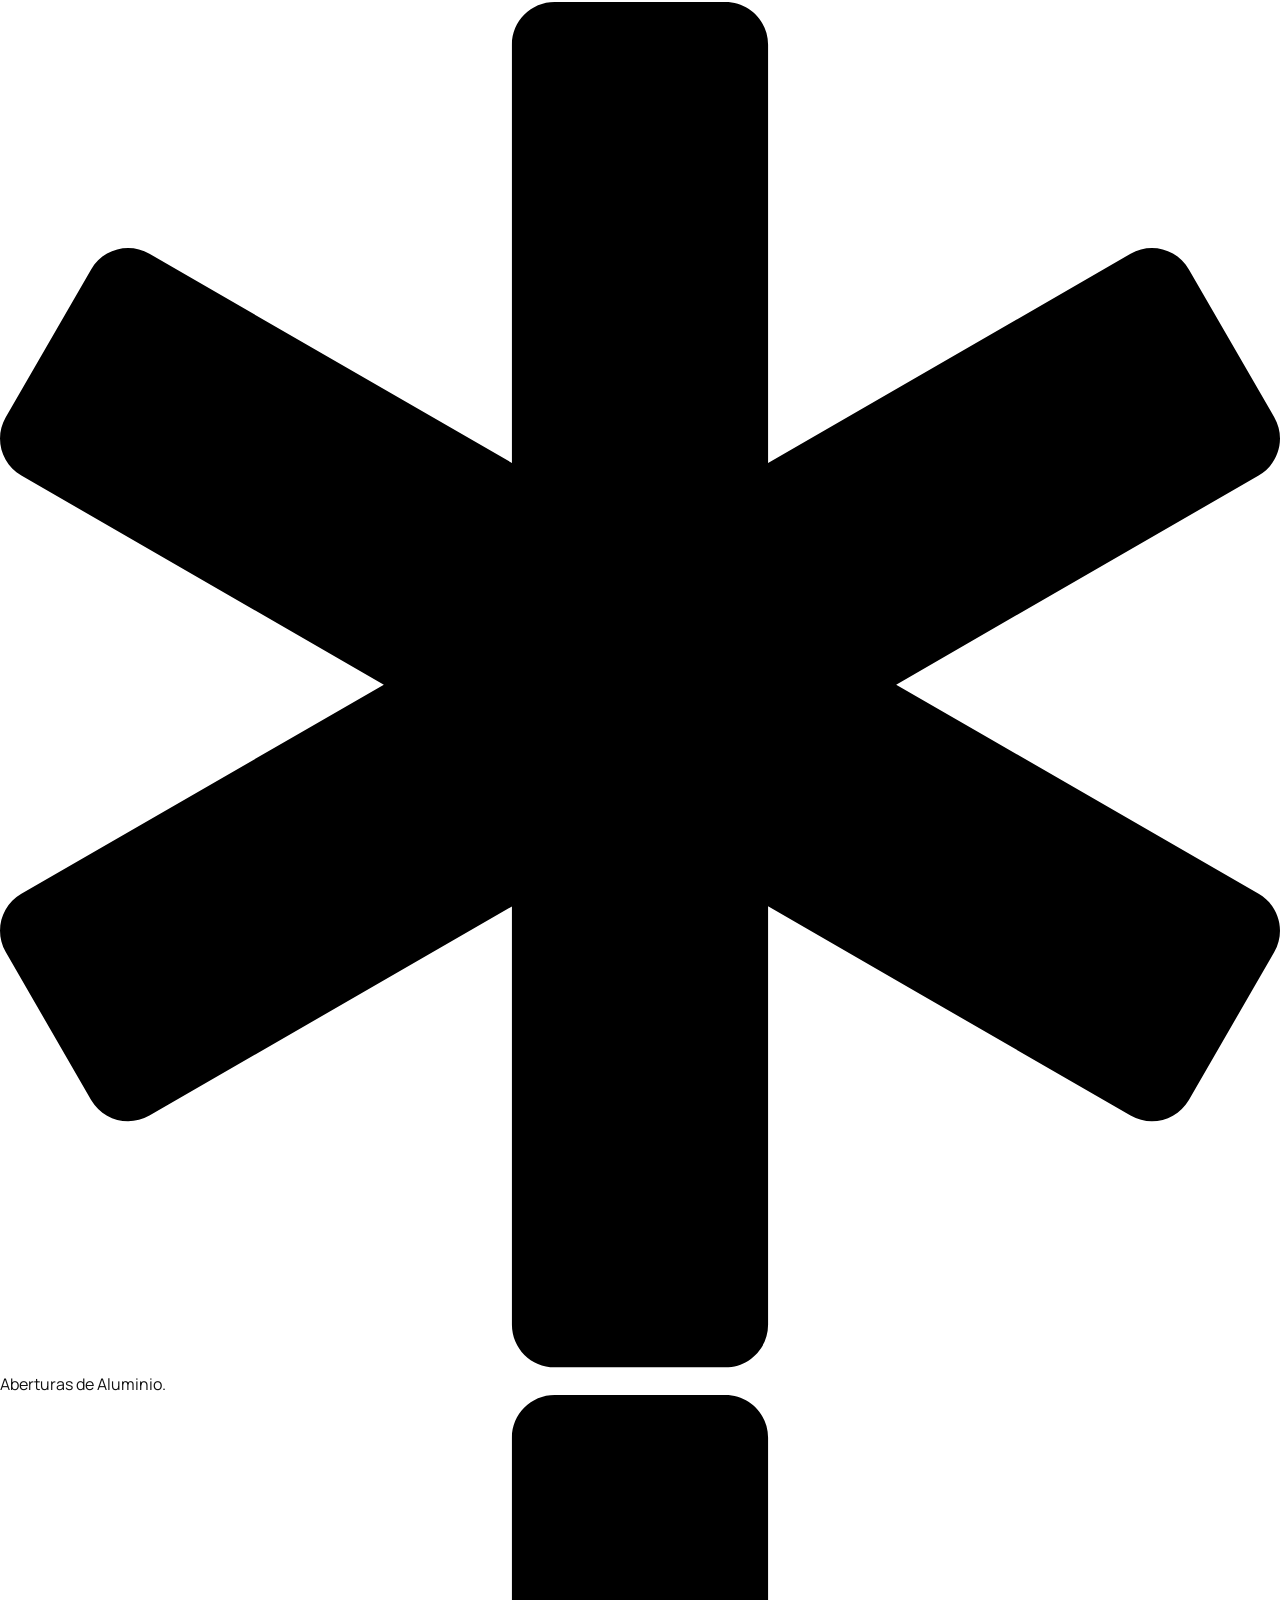
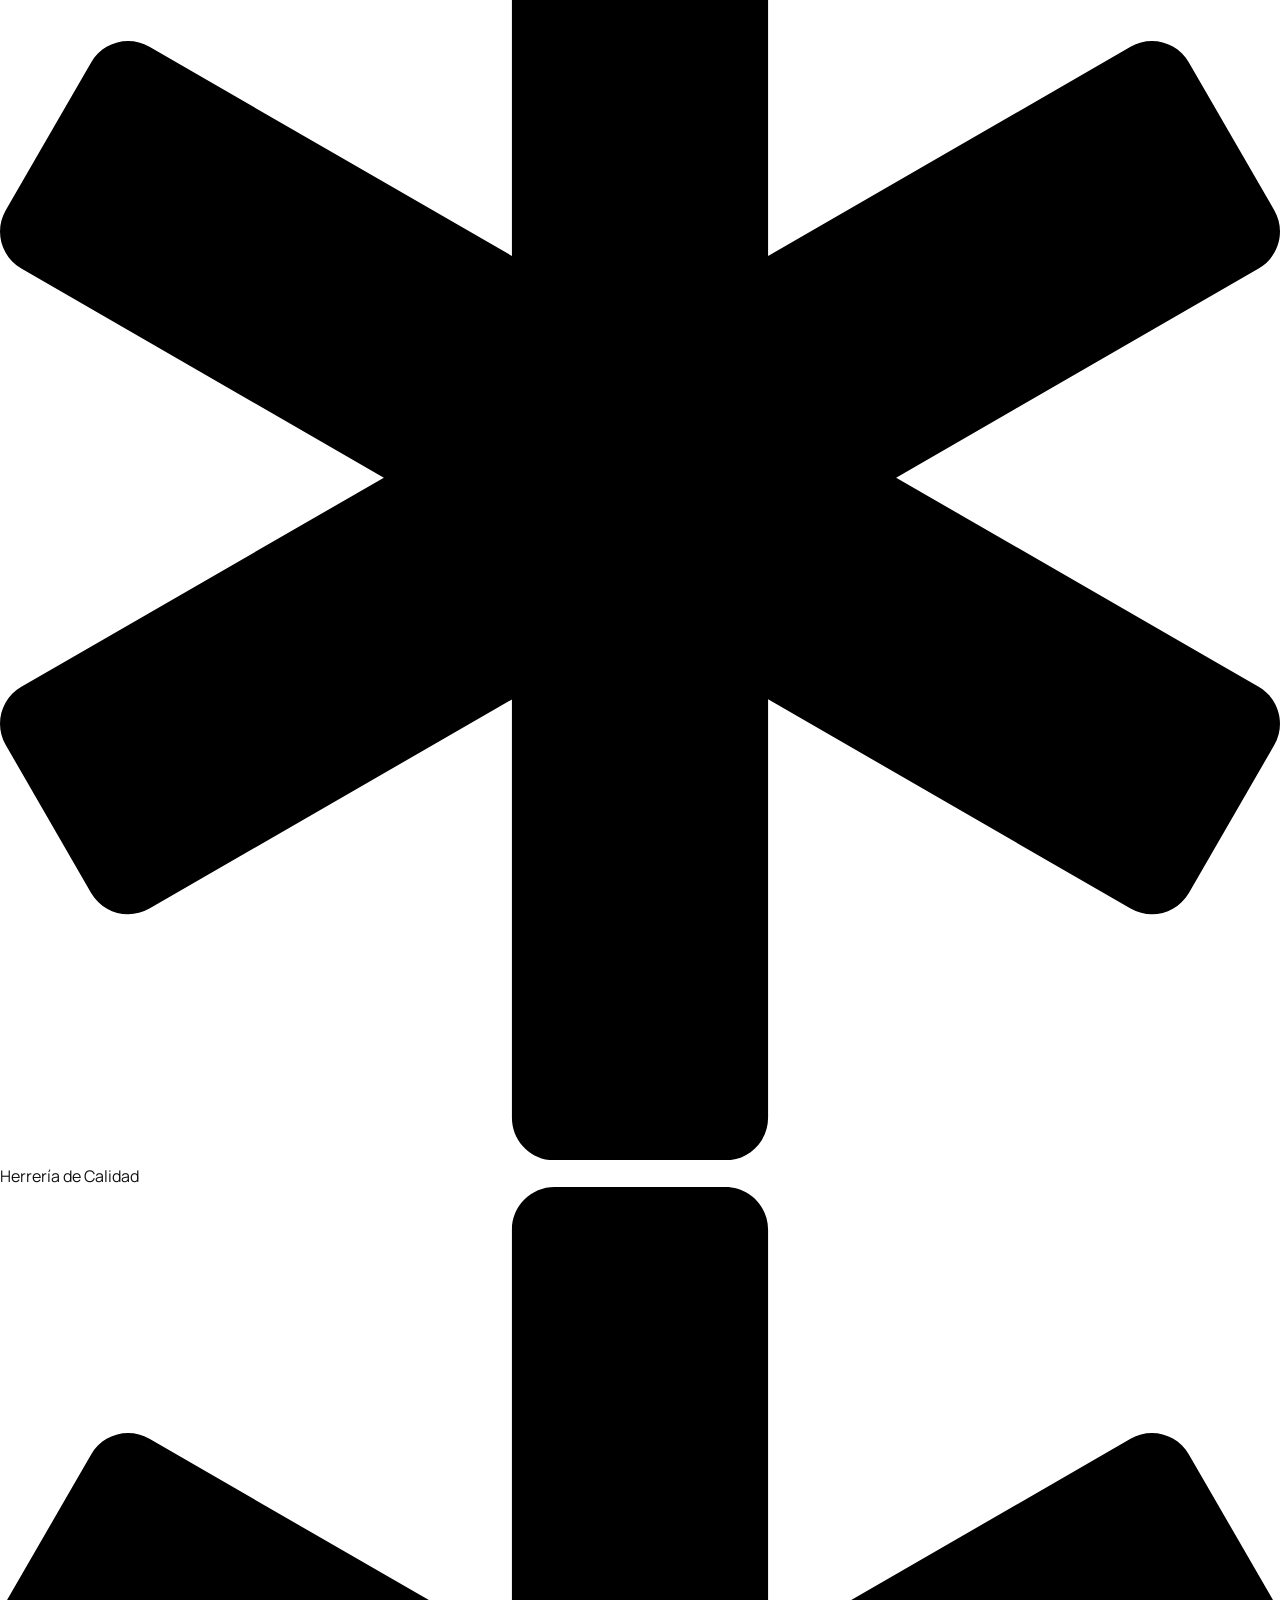
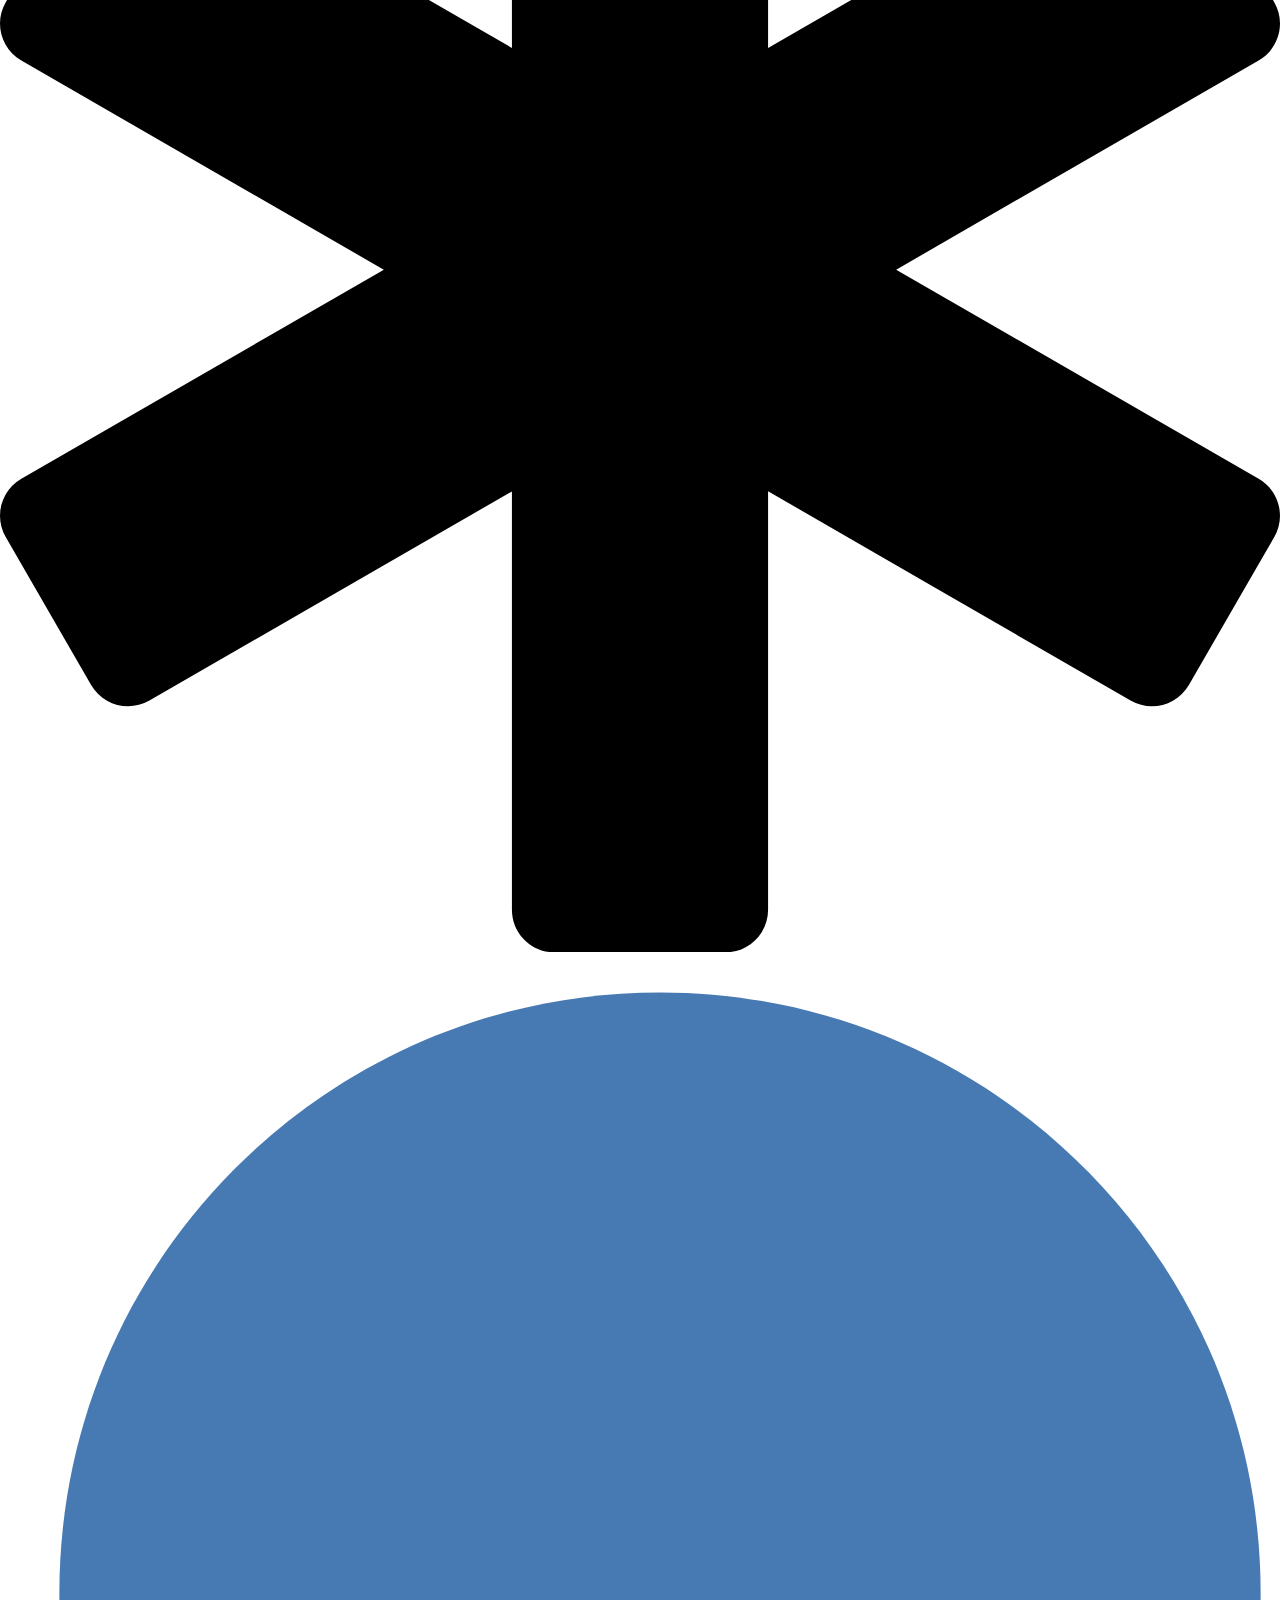
==== commit da5300cf: "fix(prod): add strict !important flexbox layout rules to logo ticker and increase hero top padding s" ====
--- a/index.html
+++ b/index.html
@@ -814,7 +814,7 @@
             z-index: 2;
             width: 100%;
             max-width: 1280px;
-            padding: 120px 60px 80px;
+            padding: 155px 60px 80px;
             display: flex;
             align-items: center;
             justify-content: space-between;
@@ -1055,7 +1055,7 @@
           /* Responsive adjustments */
           @media (max-width: 1024px) {
             .cristalex-hero-content {
-              padding: 100px 40px 60px;
+              padding: 135px 40px 60px;
               gap: 40px;
             }
             .cristalex-hero-title {
--- a/cristalex-custom.css
+++ b/cristalex-custom.css
@@ -1515,71 +1515,84 @@
    PARTNER LOGOS INFINITE TICKER (Below Hero)
    ========================================================================== */
 .cristalex-logos-ticker-section {
-  width: 100%;
-  overflow: hidden;
-  position: relative;
-  background: #ffffff;
-  padding: 28px 0;
-  border-top: 1px solid rgba(71, 122, 178, 0.12);
-  border-bottom: 1px solid rgba(71, 122, 178, 0.12);
+  width: 100% !important;
+  max-width: 100% !important;
+  overflow: hidden !important;
+  position: relative !important;
+  background: #ffffff !important;
+  padding: 24px 0 !important;
+  box-sizing: border-box !important;
+  display: block !important;
+  clear: both !important;
 }
 
 .cristalex-logos-ticker-section::before,
 .cristalex-logos-ticker-section::after {
-  content: '';
-  position: absolute;
-  top: 0;
-  bottom: 0;
-  width: 90px;
-  z-index: 2;
-  pointer-events: none;
+  content: '' !important;
+  position: absolute !important;
+  top: 0 !important;
+  bottom: 0 !important;
+  width: 90px !important;
+  z-index: 2 !important;
+  pointer-events: none !important;
 }
 
 .cristalex-logos-ticker-section::before {
-  left: 0;
-  background: linear-gradient(to right, #ffffff, transparent);
+  left: 0 !important;
+  background: linear-gradient(to right, #ffffff, transparent) !important;
 }
 
 .cristalex-logos-ticker-section::after {
-  right: 0;
-  background: linear-gradient(to left, #ffffff, transparent);
+  right: 0 !important;
+  background: linear-gradient(to left, #ffffff, transparent) !important;
 }
 
 .cristalex-logos-ticker-track {
-  display: flex;
-  align-items: center;
-  gap: 60px;
-  width: max-content;
-  animation: cristalexLogoTicker 35s linear infinite;
+  display: flex !important;
+  flex-direction: row !important;
+  flex-wrap: nowrap !important;
+  align-items: center !important;
+  justify-content: flex-start !important;
+  gap: 50px !important;
+  width: max-content !important;
+  min-width: max-content !important;
+  animation: cristalexLogoTicker 35s linear infinite !important;
+  box-sizing: border-box !important;
+  float: none !important;
 }
 
 .cristalex-logos-ticker-track:hover {
-  animation-play-state: paused;
+  animation-play-state: paused !important;
 }
 
 .cristalex-logo-item {
-  flex-shrink: 0;
-  width: 200px;
-  height: 75px;
-  display: flex;
-  align-items: center;
-  justify-content: center;
-  padding: 0 6px;
+  flex-shrink: 0 !important;
+  flex-grow: 0 !important;
+  width: 180px !important;
+  height: 65px !important;
+  display: inline-flex !important;
+  align-items: center !important;
+  justify-content: center !important;
+  padding: 0 4px !important;
+  box-sizing: border-box !important;
+  float: none !important;
 }
 
 .cristalex-logo-item img {
-  width: 100%;
-  height: 100%;
-  max-width: 200px;
-  max-height: 75px;
-  object-fit: contain;
-  filter: grayscale(100%) opacity(0.85);
-  transition: all 0.3s ease;
+  width: auto !important;
+  height: auto !important;
+  max-width: 170px !important;
+  max-height: 60px !important;
+  object-fit: contain !important;
+  filter: grayscale(100%) opacity(0.85) !important;
+  transition: all 0.3s ease !important;
+  display: block !important;
+  margin: 0 auto !important;
 }
 
 .cristalex-logo-item:hover img {
-  filter: grayscale(0%) opacity(1);
-  transform: scale(1.08);
+  filter: grayscale(0%) opacity(1) !important;
+  transform: scale(1.08) !important;
 }
 
 @keyframes cristalexLogoTicker {
